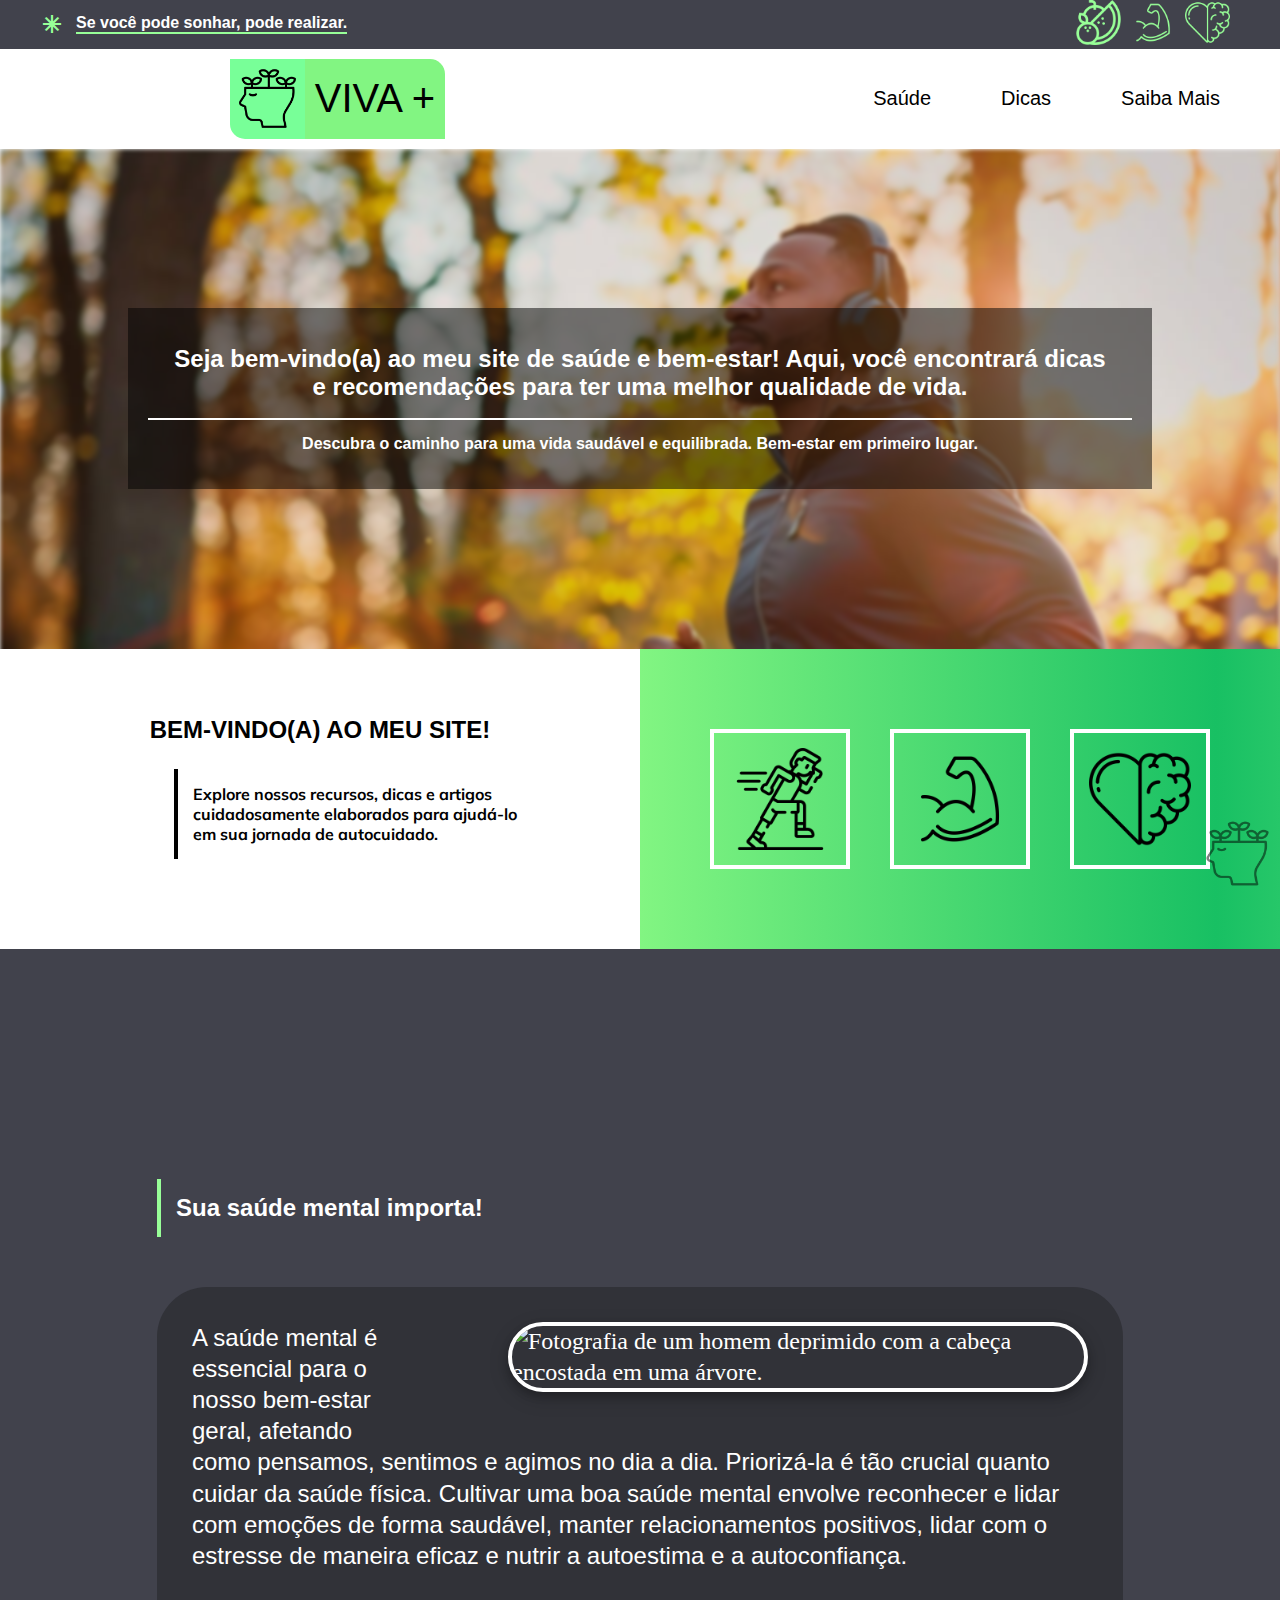
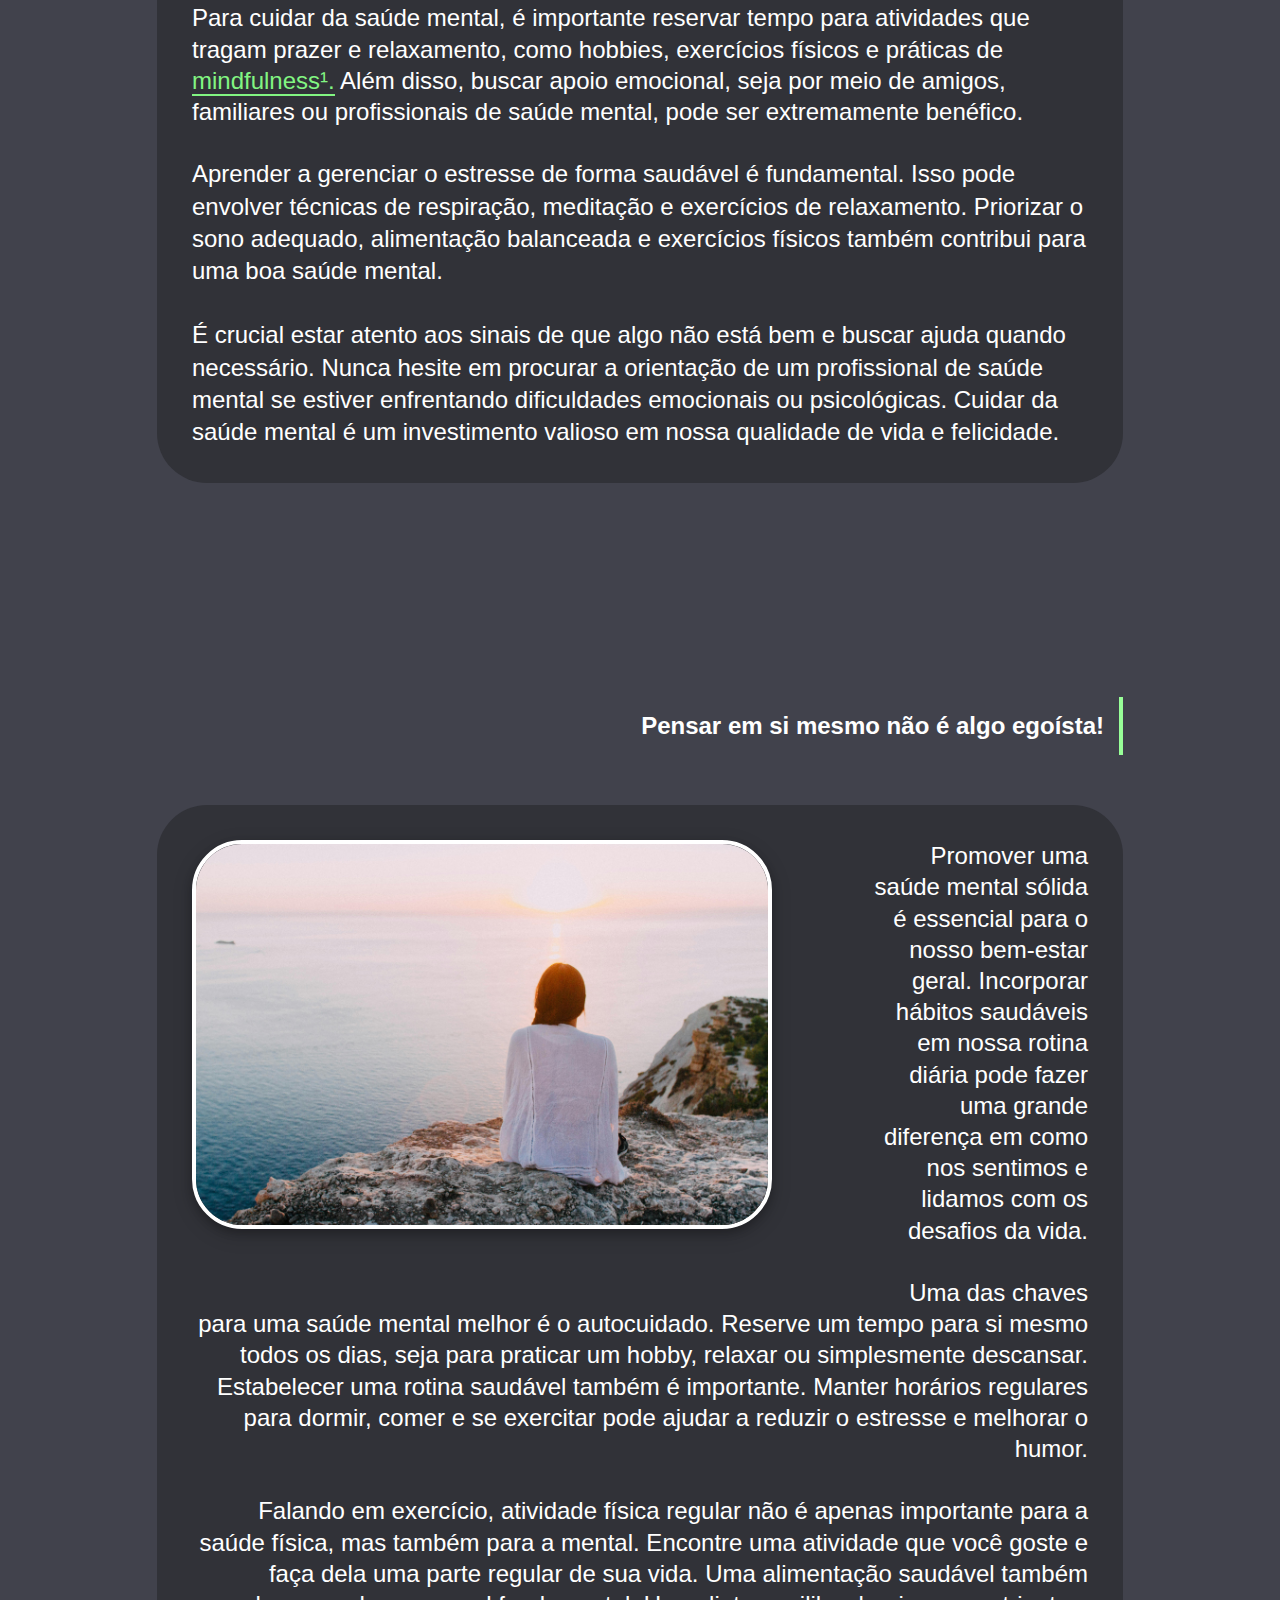
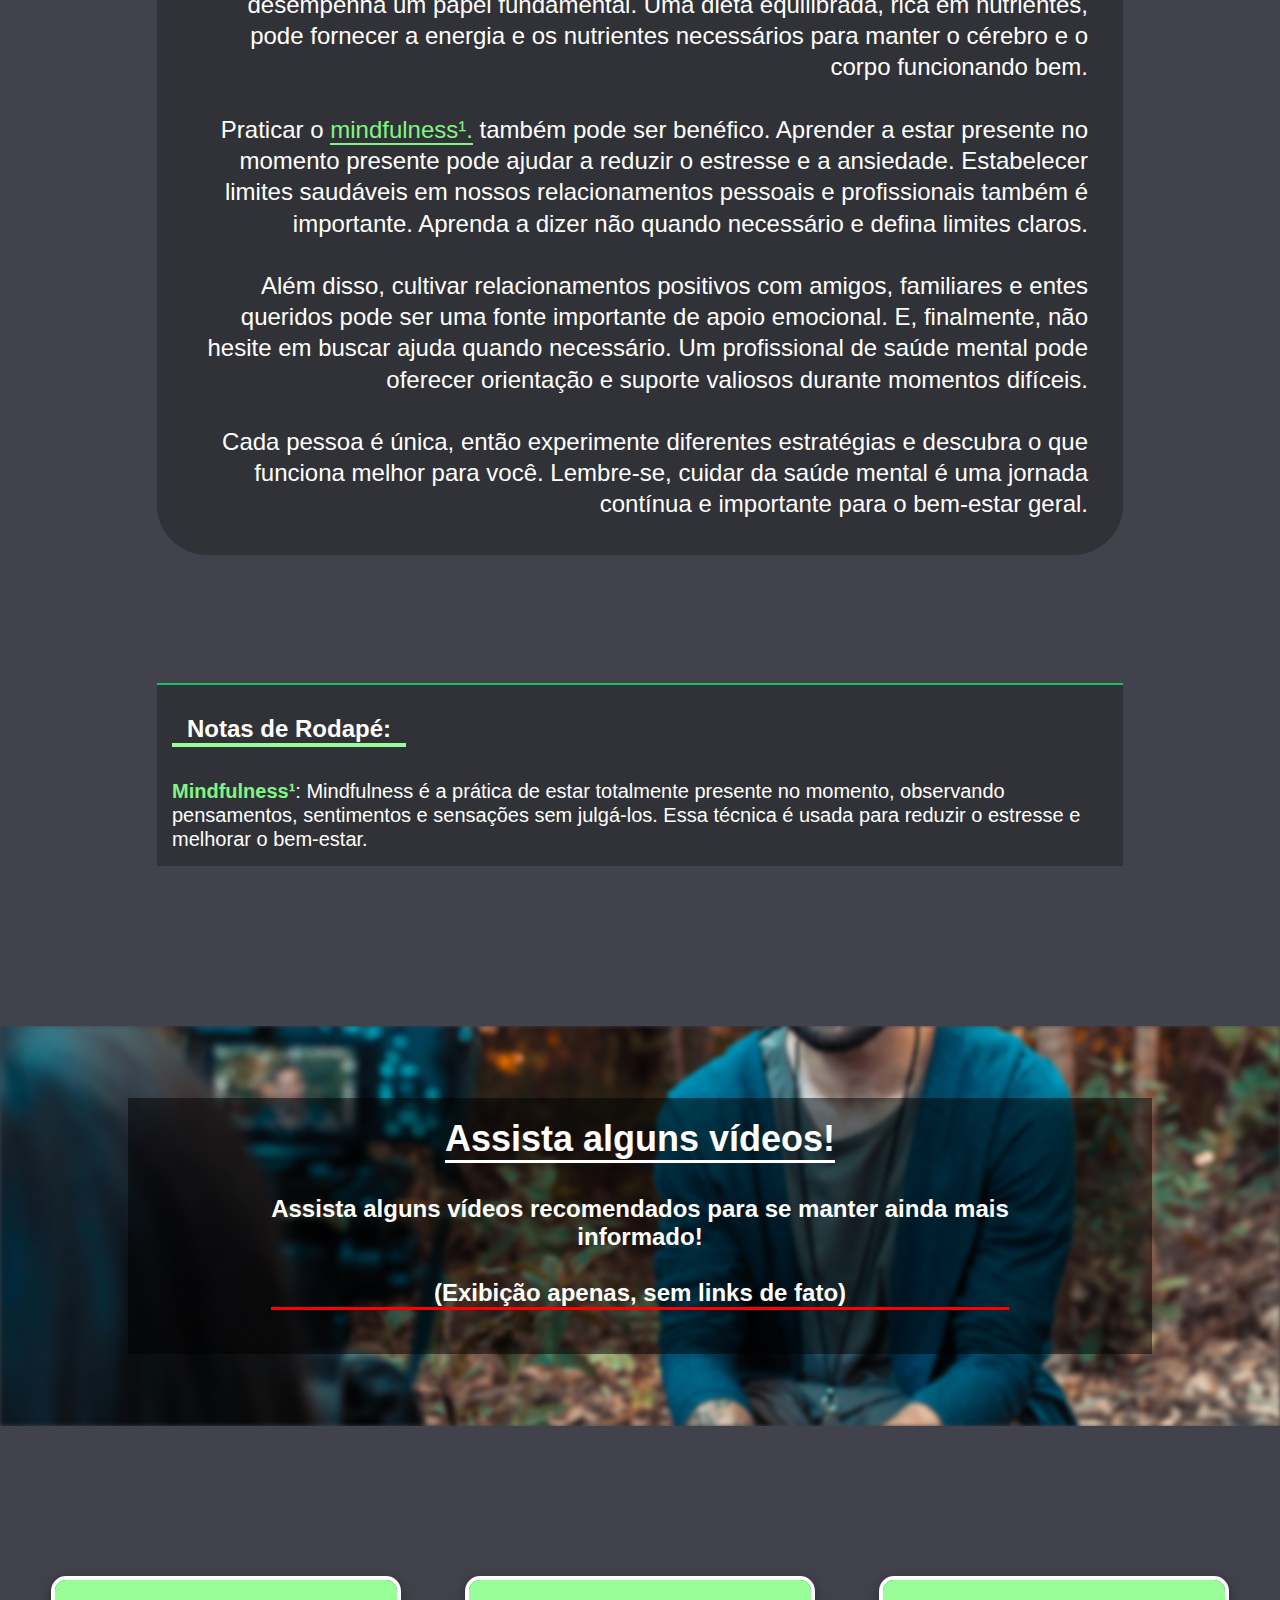
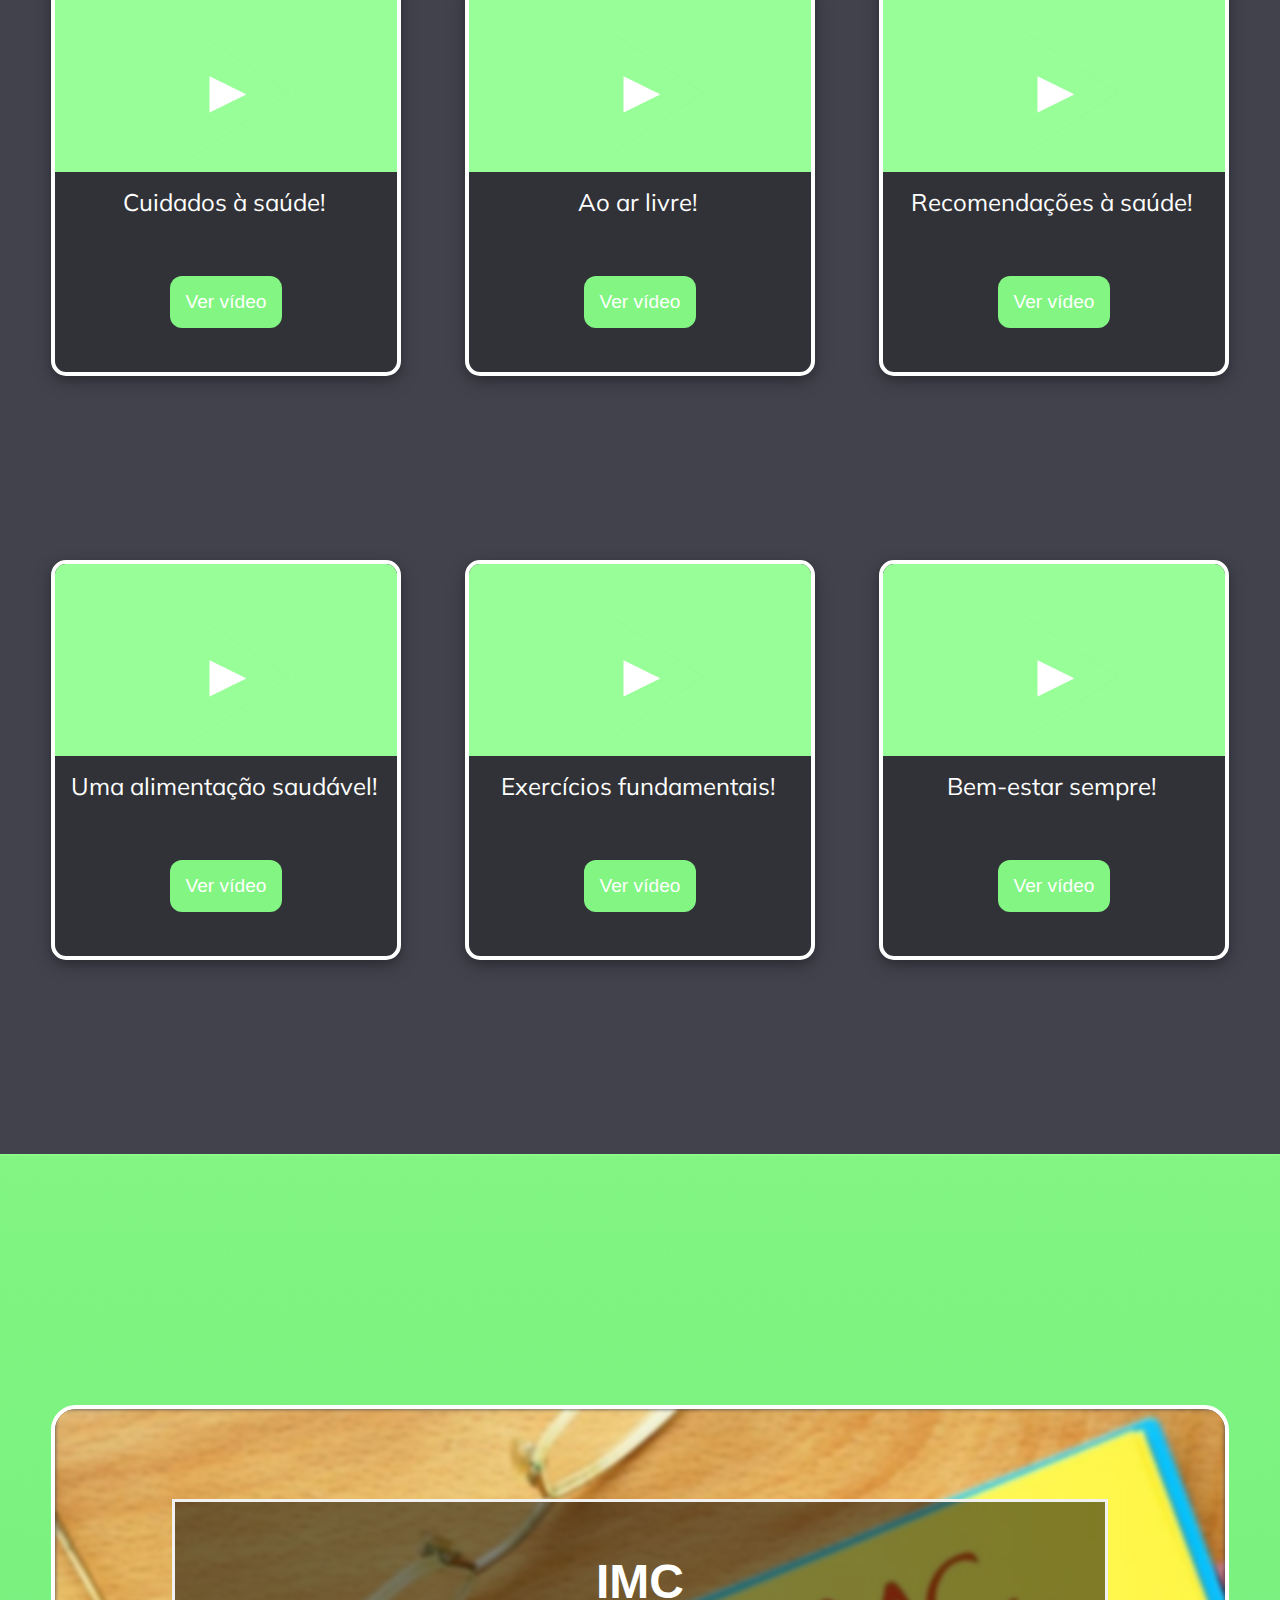
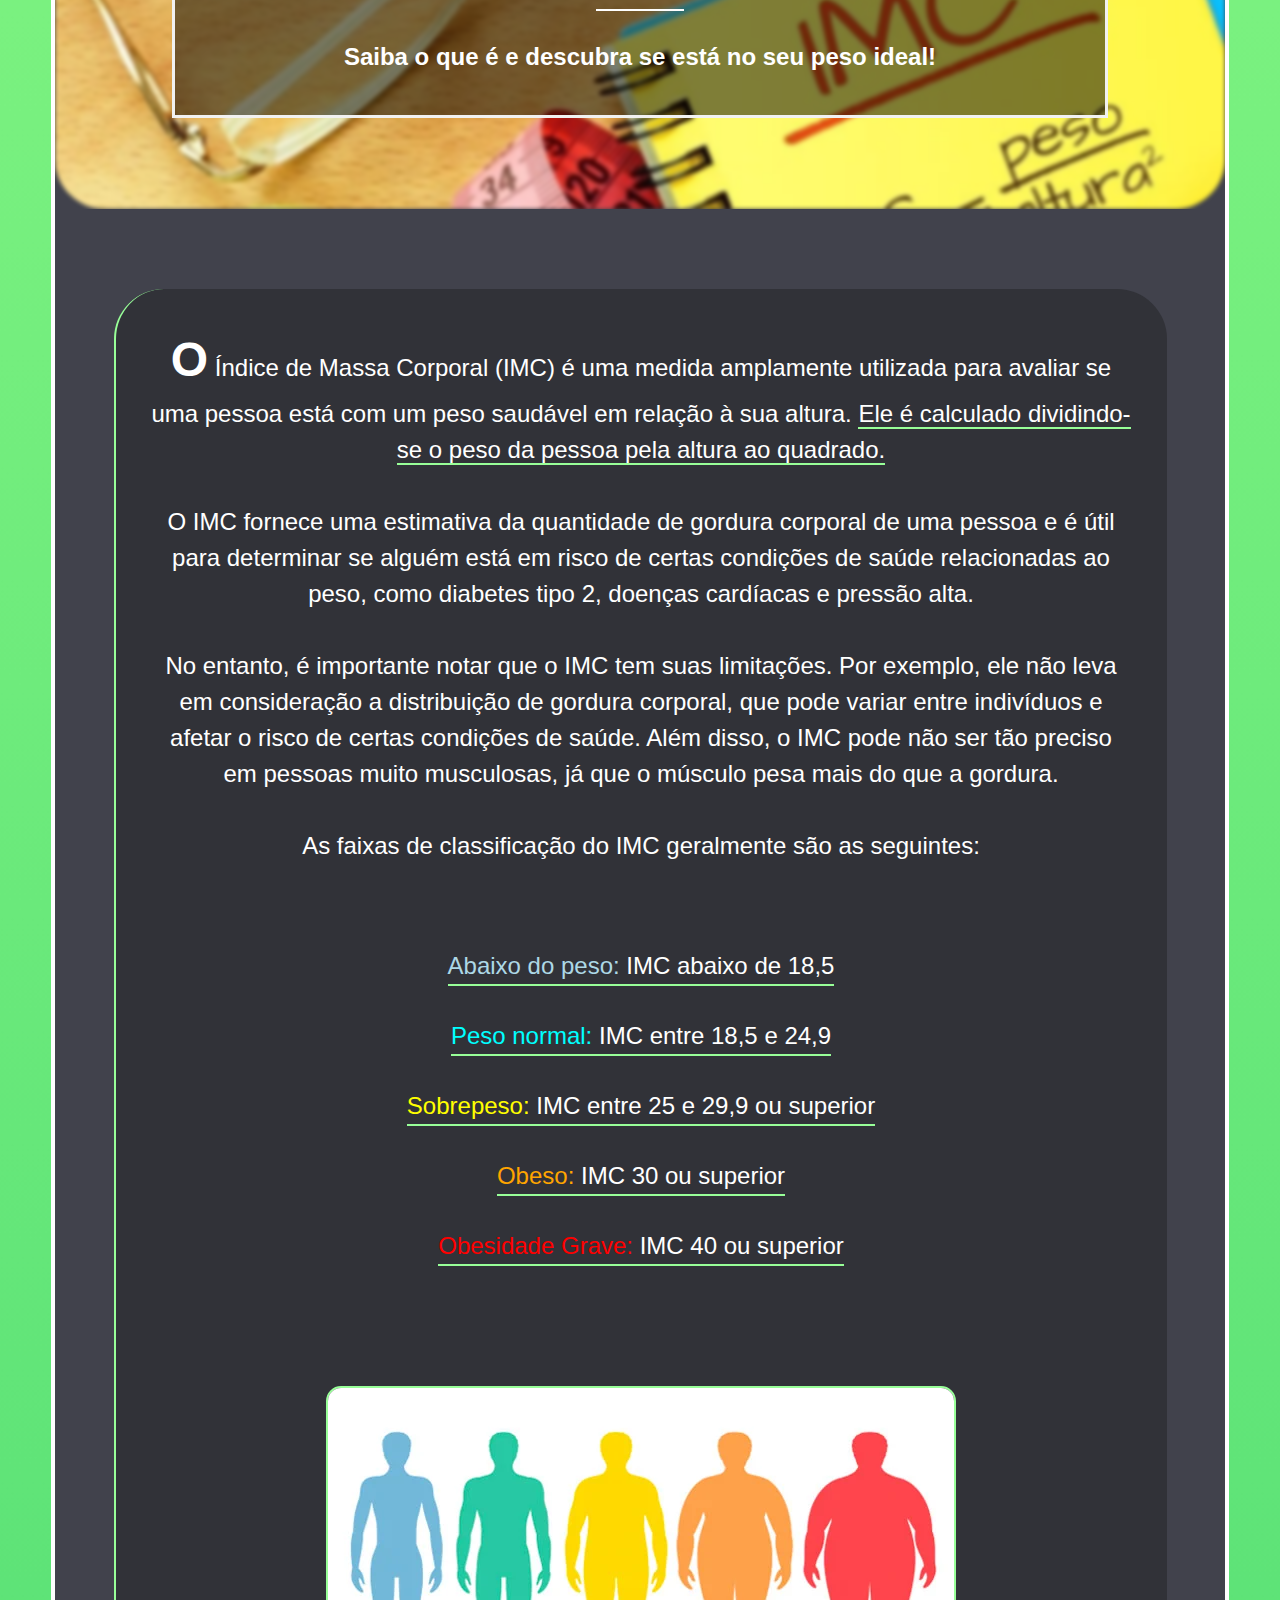
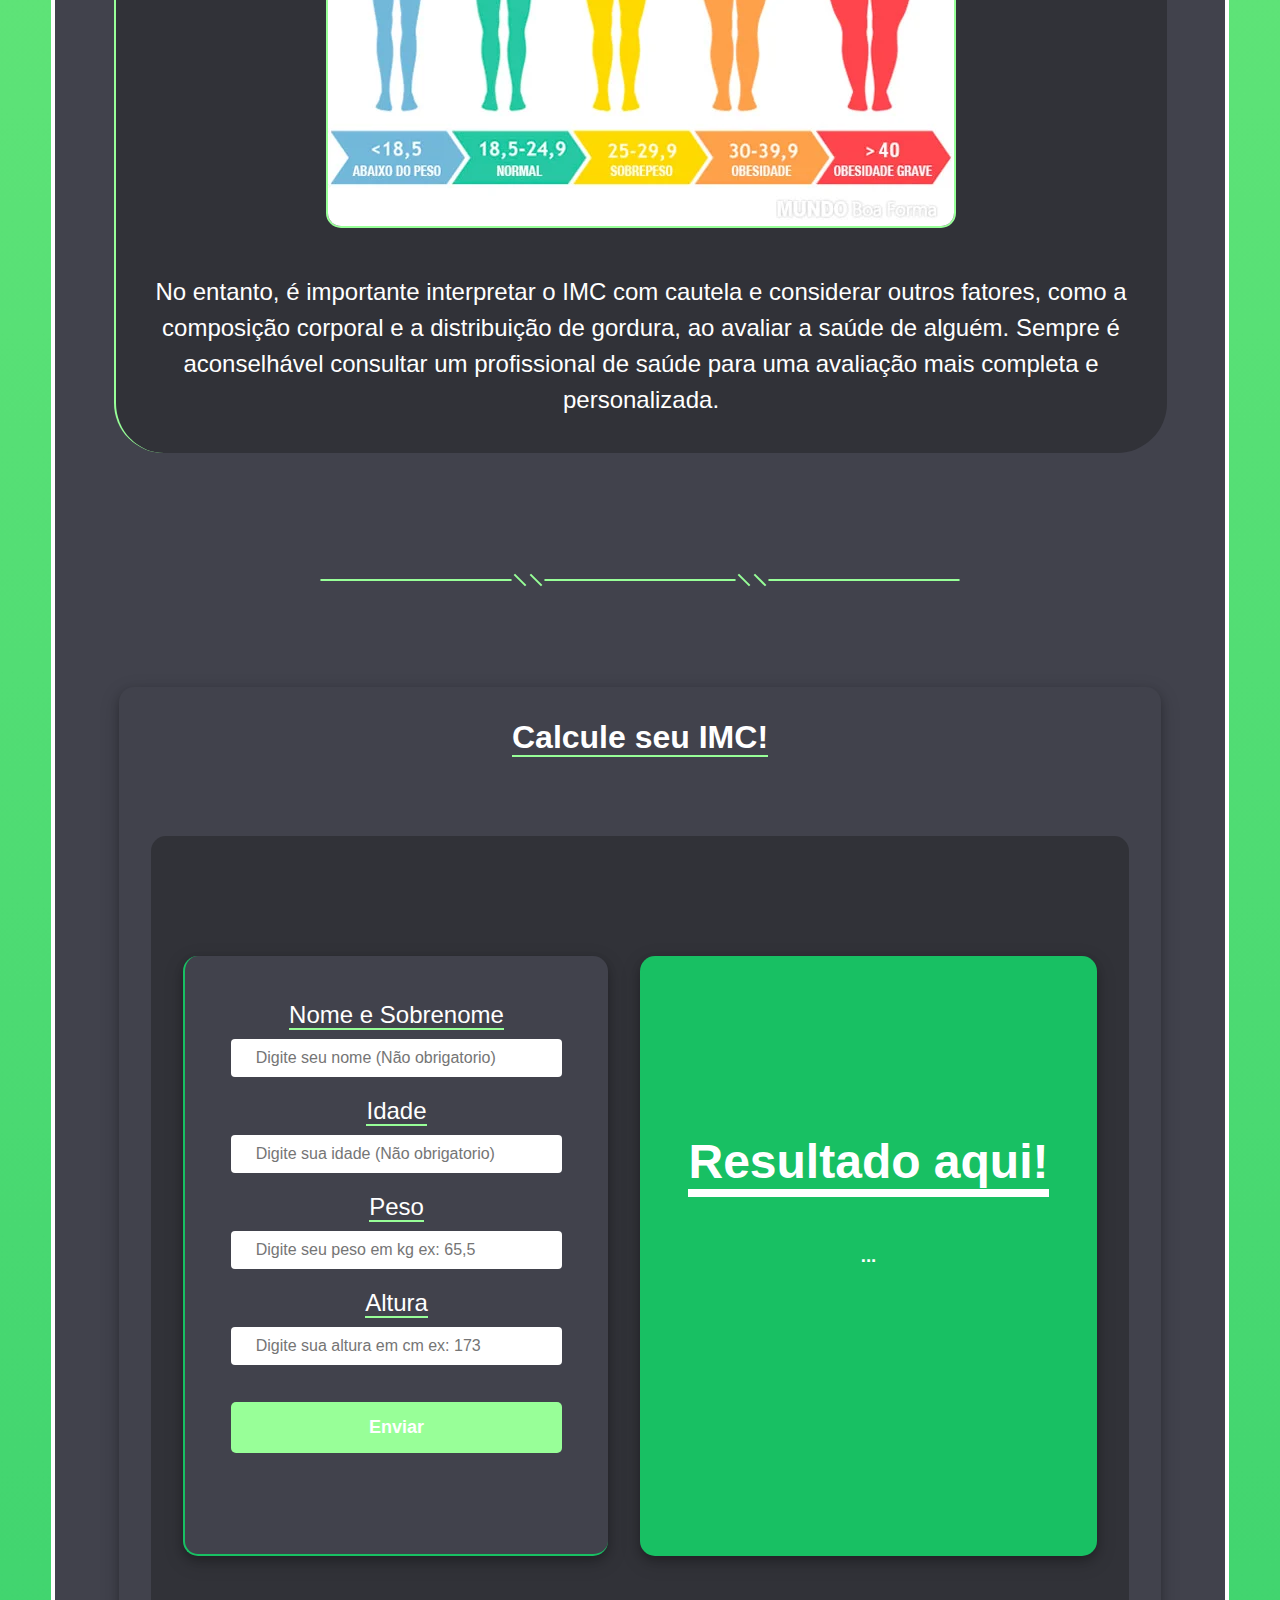
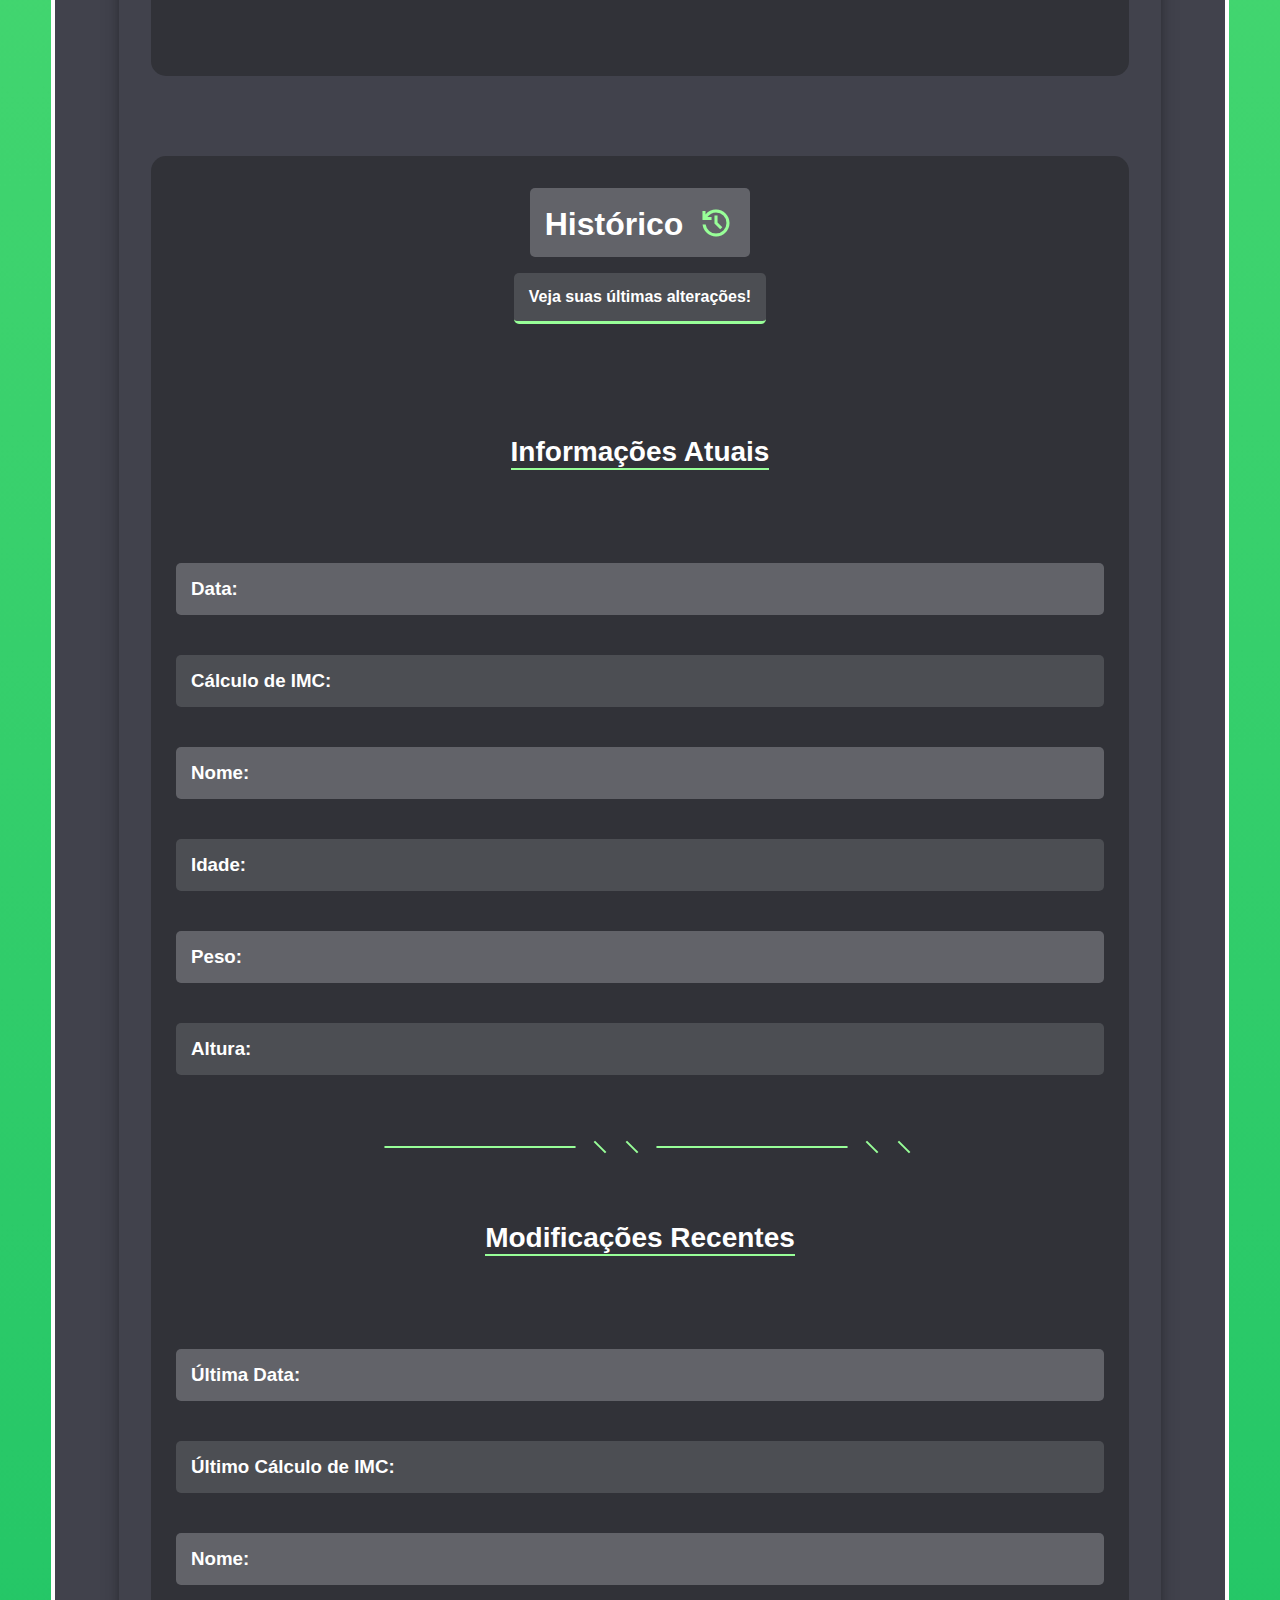
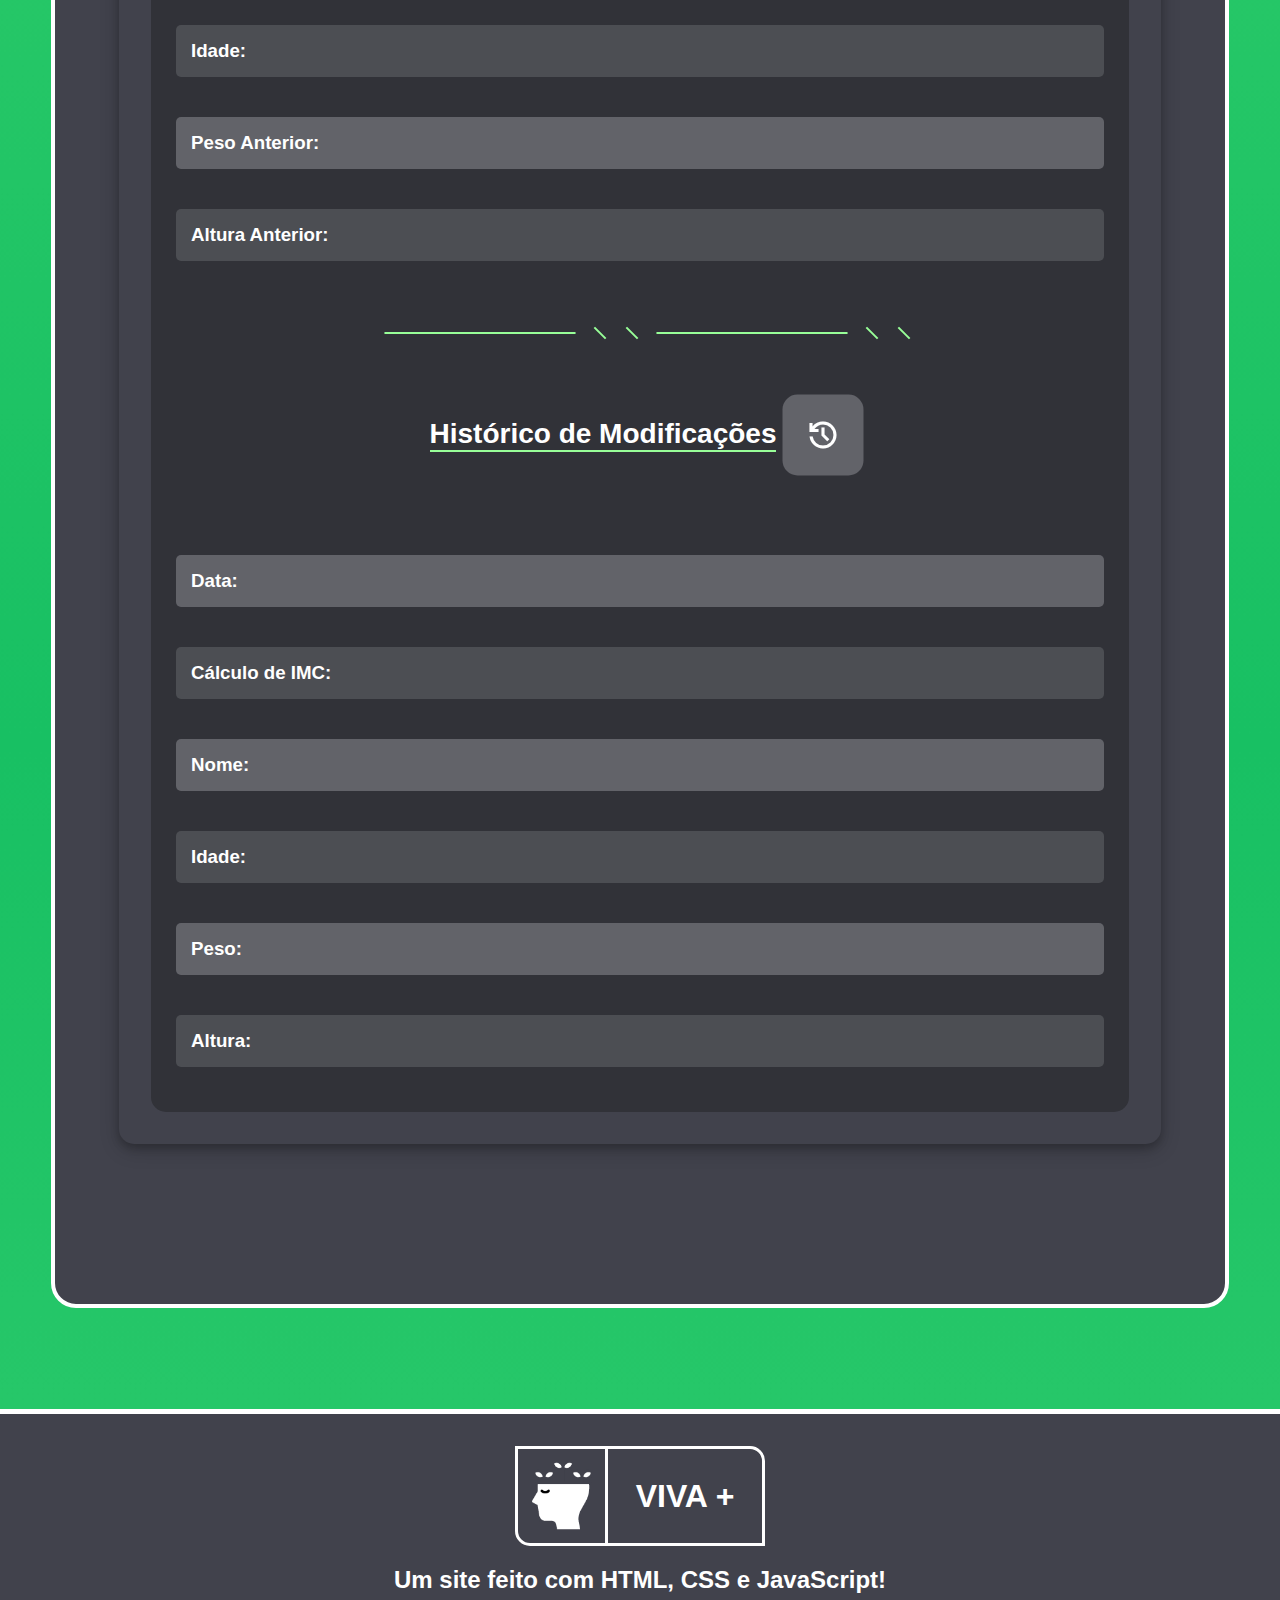
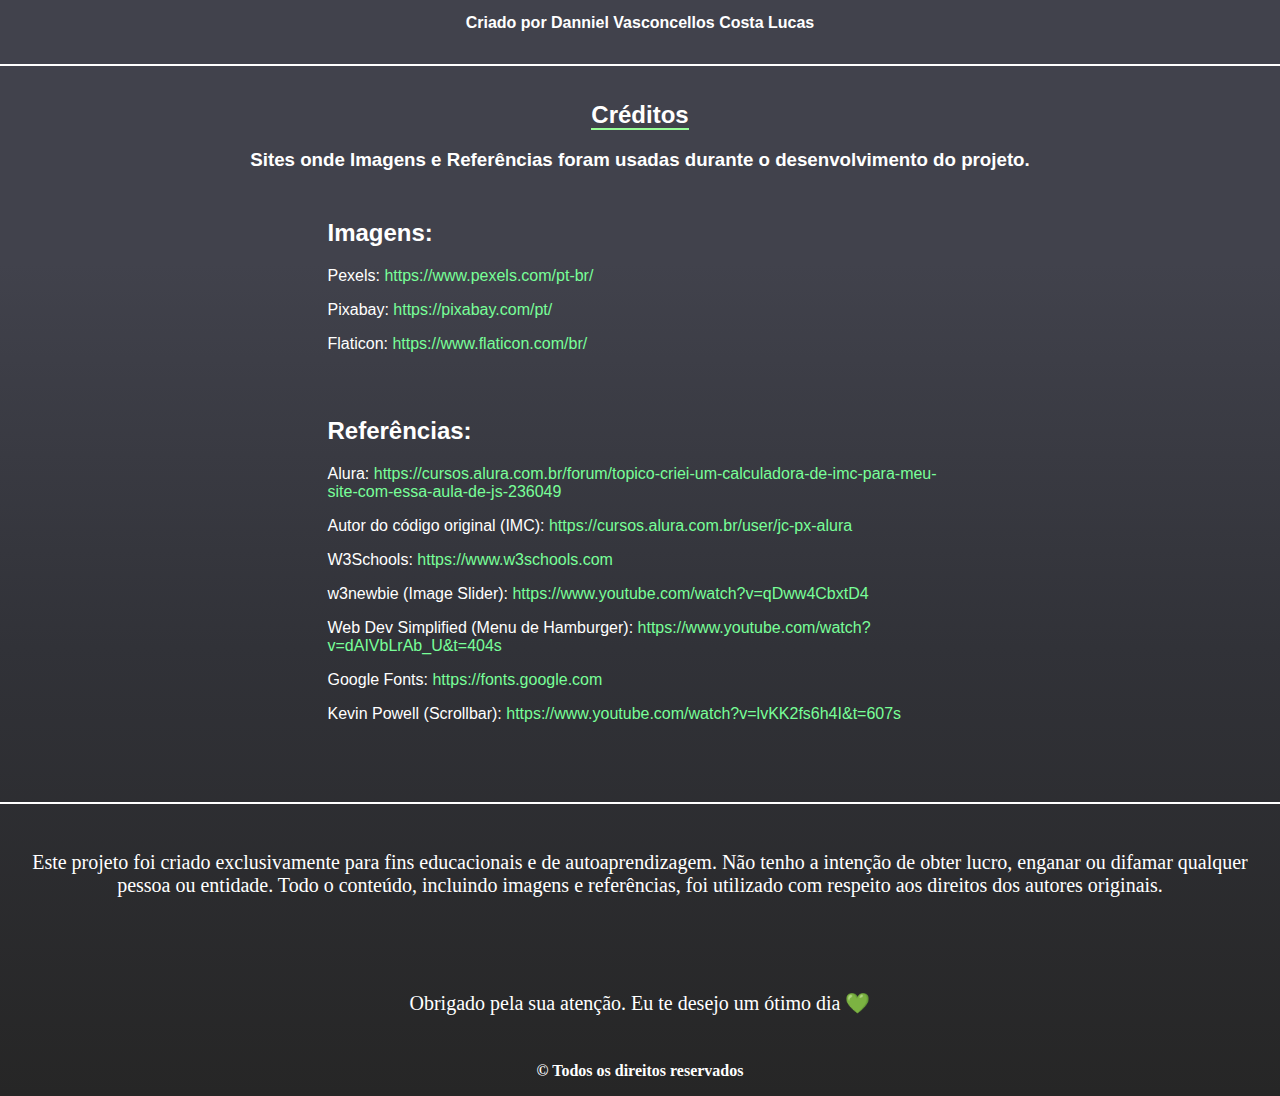
==== outro.html @ 8549954d "primeiro commit" ====
<!DOCTYPE html>
<html lang="pt-BR">

<head>
    <meta charset="UTF-8">
    <meta name="description" content="Saúde e bem-estar">
    <meta name="keywords" content="Saúde, bem-estar, IMC, alimentação, exercicios físicos, saúde mental">
    <meta name="author" content="Danneil Vasconcellos Costa Lucas">
    <meta name="viewport" content="width=device-width, initial-scale=1.0">
    <link rel="stylesheet" href="./src/css/reset.css">
    <link rel="stylesheet" href="./src/css/style.css">
    <link rel="stylesheet" href="./src/css/icons.css">
    <link rel="stylesheet" href="./src/css/menu.css">
    <link rel="stylesheet" href="./src/css/responsivo.css">
    <link rel="stylesheet" href="./src/css/division.css">
    <link rel="stylesheet" href="./src/css/outro-style.css">
    <link rel="preconnect" href="https://fonts.googleapis.com">
    <link rel="preconnect" href="https://fonts.gstatic.com" crossorigin>
    <link href="https://fonts.googleapis.com/css2?family=Merienda:wght@300..900&display=swap" rel="stylesheet">
    <link rel="preconnect" href="https://fonts.googleapis.com">
    <link rel="preconnect" href="https://fonts.gstatic.com" crossorigin>
    <link href="https://fonts.googleapis.com/css2?family=Mulish:ital,wght@0,200..1000;1,200..1000&display=swap"
        rel="stylesheet">
    <link rel="stylesheet"
        href="https://fonts.googleapis.com/css2?family=Material+Symbols+Outlined:opsz,wght,FILL,GRAD@20..48,100..700,0..1,-50..200" />
    <title>VIVA +</title>
    <link rel="icon" type="image/x-icon" href="./src/img/favicon.png">

    <style type="text/css">
        #slider {
            overflow: hidden;
            z-index: -1;
        }

        #slider figure {
            position: relative;
            width: 500%;
            margin: 0;
            left: 0;
            background-position: center;
            background-repeat: no-repeat;
            background-size: cover;
            height: 500%;
            animation: 20s slider infinite;
        }

        #slider figure img {
            float: left;
            width: 20%;
            filter: blur(2px);
            -webkit-filter: blur(2px);
        }

        @keyframes slider {
            0% {
                left: 0;
            }

            20% {
                left: 0;
            }

            25% {
                left: -100%;
            }

            45% {
                left: -100%;
            }

            50% {
                left: -200%;
            }

            70% {
                left: -200%;
            }

            75% {
                left: -300%;
            }

            95% {
                left: -300%;
            }

            100% {
                left: -400%;
            }
        }
    </style>
</head>

<body> <!--  onload="ditadosTransition()"> console salvou demais que isso -->
    <div class="container">
        <nav class="top-navbar">
            <a href="index.html" target="_self">
                <div class="top-logo-content">
                    <div class="top-img-logo">
                        <img src="./src/img/logo.png" alt="Um desenho de uma cabeça com folhas saindo para fora.">
                    </div>

                    <div class="top-logo">
                        <h1>
                            VIVA +
                        </h1>
                    </div>
                </div>
            </a>

            <div class="phone-navbar">
                <a href="#" target="_blank">
                    <img src="./src/img/telefone-colorido.png" alt="Desenho de um telefone.">
                    <img class="over-phone" src="./src/img/telefone-colorido-branco.png">
            </div>
            <div class="phone-txt">
                XX XX XXXXX-XXXX
            </div>
            </a>

            <div class="asterisk-back-space" id="asterisk-back-space">
                <span class="material-symbols-outlined asterisk">
                    asterisk
                </span>
            </div>
            <div onclick="ditadosChange()" class="ditados">
                <u id="ditados"></u>
                <button>
                    <!-- <span onclick="ditadosChange()" class="material-symbols-outlined arrow">
                    chevron_right
                    </span>
                </button> -->
            </div>

            <div class="ícones-navbar">
                <div class="fruta-navbar">
                    <img src="./src/img/fruta-colorido.png" alt="Desenho de um trio de frutas.">
                    <!-- <img class="over-fruta" src="./src/img/fruta-colorido-branco.png"> -->
                </div>

                <div class="body-building-navbar">
                    <img src="./src/img/body-building-colorido.png" alt="Desenho de um braço musculoso.">
                    <!-- <img class="over-body-building" src="./src/img/body-building-colorido-branco.png"> -->
                </div>

                <div class="coração-navbar">
                    <img src="./src/img/coração-colorido.png" alt="Desenho de um coração e cérebro unidos.">
                    <!-- <img class="over-coração" src="./src/img/coração-colorido-branco.png"> -->
                </div>
            </div>

            <label class="hamburger-menu">
                <input id="input" type="checkbox">
            </label>

            <aside class="sidebar">
                <div class="sidebar-logo">
                    <img src="./src/img/logo-branco.png" alt="íUm desenho de uma cabeça com folhas saindo para fora.">
                    <h3>VIVA +</h3>
                </div>

                <nav class="sidebar-nav">
                    <div class="sidebar-mental">
                        <button class="sidebar-btn"> <span class="material-symbols-outlined btn-icon psychology">
                                psychology
                            </span>
                            <div class="btn-title">Outro</div>
                        </button>

                        <ul id="saude-li" class="btn-li">
                            <li><a href="./outro.html#mental">Saúde Mental</a></li>
                            <li><a href="./outro.html#video">Video</a></li>
                            <li><a href="./outro.html#imc">IMC</a></li>
                        </ul>
                    </div>



                    <div class="sidebar-home">
                        <button class="sidebar-btn"> <span class="material-symbols-outlined btn-icon home">
                                home
                            </span>
                            <a target="_self" href="./index.html" class="btn-title">Voltar</a>
                        </button>

                    </div>


                </nav>
            </aside>
        </nav>
        <nav class="navbar">
            <a href="index.html" target="_self">
                <div class="logo-content">
                    <div class="img-logo">
                        <img src="./src/img/logo.png" alt="íUm desenho de uma cabeça com folhas saindo para fora.">
                    </div>

                    <div class="logo">
                        <h1>
                            VIVA +
                        </h1>
                    </div>
                </div>
            </a>



            <div class="menu">
                <div class="dropdown">
                    <a target="_self" href="./index.html#cuide-se" class="dropbtn"> <img class="outside-page"
                            src="./src/img/outside-page.svg"
                            alt="Um desenho que indica que você irá sair do site ao clicar."> Saúde</a>
                    <div class="dropdown-content">
                        <a href="./index.html#cuide-se" target="_self">Introdução</a>
                        <a href="./index.html#ar-livre" target="_self">Ar Livre</a>
                        <a href="./index.html#recomendacoes" target="_self">Recomendações</a>
                    </div>
                </div>

                <div class="dropdown-dicas">
                    <a target="_self" href="./index.html#dicas" class="dropbtn-dicas"> <img class="outside-page"
                            src="./src/img/outside-page.svg"
                            alt="Um desenho que indica que você irá sair do site ao clicar."> Dicas</a>
                    <div class="dropdown-dicas-content">
                        <a href="./index.html#alimentacao">Alimentação</a>
                        <a href="./index.html#exercicios">Exercícios</a>
                        <a href="./index.html#bem-estar">Bem Estar</a>
                    </div>
                </div>

                <div class="dropdown-saiba-mais">
                    <a href="outro.html" target="_self" class="dropbtn-saiba-mais"> <img class="outside-page"
                            src="./src/img/outside-page.svg"
                            alt="Um desenho que indica que você irá sair do site ao clicar."> Saiba
                        Mais</a>
                    <div class="dropdown-saiba-mais-content">
                        <a href="outro.html#mental">Saúde Mental</a>
                        <a href="outro.html#video">Vídeos</a>
                        <a href="outro.html#imc">IMC</a>
                    </div>
                </div>
            </div>
        </nav>
        <header class="header">
            <div class="headline">
                <h2>
                    Seja bem-vindo(a) ao meu site de saúde e bem-estar! Aqui, você encontrará dicas e recomendações para
                    ter uma melhor qualidade de vida.
                </h2>

                <h4>
                    Descubra o caminho para uma vida saudável e equilibrada. Bem-estar em primeiro lugar.
                </h4>
            </div>

            <div id="slider">
                <figure>
                    <img class="img-h-0" src="./src/img/img-headline.jpg">
                    <img class="img-h-1" src="./src/img/img-headline-1.jpg">
                    <img class="img-h-2" src="./src/img/img-headline-2.jpg">
                    <img class="img-h-3" src="./src/img/img-headline-3.jpg">
                    <img class="img-h-4" src="./src/img/img-headline.jpg">
                </figure>
            </div>
        </header>


        <section class="column">

            <div class="left-column">
                <div class="left-content">
                    <h2>
                        BEM-VINDO(A) AO MEU SITE!
                    </h2>
                    <p> Explore nossos recursos, dicas e artigos cuidadosamente elaborados para ajudá-lo em sua jornada
                        de autocuidado. </p>
                </div>
            </div>

            <div class="right-column">
                <div class="right-content">
                    <img class="corredor" src="./src/img/corrida.png" alt="Desenho de um homem correndo.">
                    <img class="body-building-content" src="./src/img/body-building.png"
                        alt="Desenho de um braço musculoso.">
                    <img class="fruta-content" src="./src/img/coração.png"
                        alt="Desenho de um coração e cérebro unidos.">
                </div>
            </div>
        </section>

        <section class="intro" id="saude-mental">



            <div id="mental" class="mental">
                <div class="mental-content">

                    <h2>
                        Sua saúde mental importa!
                    </h2>

                    <div id="mental-inside" class="mental-inside">
                        <img class="img-top" src="./src/img/img-mental.jpg"
                            alt="Fotografia de um homem deprimido com a cabeça encostada em uma árvore.">
                        <p>
                            A saúde mental é essencial para o nosso bem-estar geral, afetando como pensamos, sentimos e
                            agimos
                            no dia a dia. Priorizá-la é tão crucial quanto cuidar da saúde física.
                            <span class="p-excess">
                                Cultivar uma boa
                                saúde mental
                                envolve reconhecer e lidar com emoções de forma saudável, manter relacionamentos
                                positivos,
                                lidar
                                com o estresse de maneira eficaz e nutrir a autoestima e a autoconfiança.
                            </span>
                            <br><br>
                            Para cuidar da saúde mental, é importante reservar tempo para atividades que tragam prazer e
                            relaxamento, como hobbies, exercícios físicos e práticas de <a
                                style="color: #82f582; border-bottom: 2px solid #82f582;"
                                href="#rodape"> mindfulness¹.</a>
                            <span class="p-excess">
                                Além disso, buscar
                                apoio
                                emocional, seja por meio de amigos, familiares ou profissionais de saúde mental, pode
                                ser
                                extremamente benéfico.
                            </span>
                            <br><br>
                        </p>
                        <div class="img-container">
                            <img id="img-middle" class="img-middle" src="./src/img/img-mental.jpg"
                                alt="Fotografia de um homem deprimido com a cabeça encostada em uma árvore.">
                        </div>
                            <span style="font-family: 'Trebuchet MS', 'Lucida Sans Unicode', 'Lucida Grande', 'Lucida Sans', Arial, sans-serif;" class="p-extra-excess">
                                Aprender a gerenciar o estresse de forma saudável é fundamental. Isso pode envolver
                                técnicas
                                de
                                respiração, meditação e exercícios de relaxamento. Priorizar o sono adequado,
                                alimentação
                                balanceada
                                e exercícios físicos também contribui para uma boa saúde mental.
                                <br><br>
                                É crucial estar atento aos sinais de que algo não está bem e buscar ajuda quando
                                necessário.
                                Nunca
                                hesite em procurar a orientação de um profissional de saúde mental se estiver
                                enfrentando
                                dificuldades emocionais ou psicológicas. Cuidar da saúde mental é um investimento
                                valioso em
                                nossa
                                qualidade de vida e felicidade.
                            </span>
                    </div>
                </div>
            </div>
    </div>

    <section class="mental-container">
        <div class="mental-pos" id="mental-pos">
            <h2>
                Pensar em si mesmo não é algo egoísta!
            </h2>

            <div id="inside" class="mental-pos-inside">
                <p> <img class="img-top" src="./src/img/img-mental-1.jpg"
                        alt="Uma fotografia de uma mulher sentada em uma rocha cinza perto de um corpo d'água.">
                    <span class="p-excess">
                        Promover uma saúde mental sólida é essencial para o nosso bem-estar geral. Incorporar
                        hábitos
                        saudáveis em nossa rotina diária pode fazer uma grande diferença em como nos sentimos e
                        lidamos
                        com os desafios da vida.

                        <br><br>
                    </span>
                    Uma das chaves para uma saúde mental melhor é o autocuidado. Reserve um tempo para si mesmo
                    todos os dias, seja para praticar um hobby, relaxar ou simplesmente descansar. Estabelecer
                    uma
                    rotina saudável também é importante. Manter horários regulares para dormir, comer e se
                    exercitar
                    pode ajudar a reduzir o estresse e melhorar o humor.

                    <br><br>
                    <span class="p-extra-excess">
                        Falando em exercício, atividade física regular não é apenas importante para a saúde física,
                        mas
                        também para a mental. Encontre uma atividade que você goste e faça dela uma parte regular de
                        sua
                        vida. Uma alimentação saudável também desempenha um papel fundamental. Uma dieta
                        equilibrada,
                        rica em nutrientes, pode fornecer a energia e os nutrientes necessários para manter o
                        cérebro e
                        o corpo funcionando bem.
                    </span>
                    <br><br>
                    </p>
                    <img id="img-middle" class="img-middle" src="./src/img/img-mental-1.jpg"
                    alt="Uma fotografia de uma mulher sentada em uma rocha cinza perto de um corpo d'água.">
                    <p>
                    Praticar o <a style="color: #82f582; border-bottom: 2px solid #82f582;"
                        href="#rodape"> mindfulness¹.</a> também pode ser benéfico.
                    <span id="p-ex" class="p-extra-excess">
                        Aprender a estar
                        presente no momento
                        presente
                        pode ajudar a reduzir o estresse e a ansiedade. Estabelecer limites saudáveis em nossos
                        relacionamentos pessoais e profissionais também é importante. Aprenda a dizer não quando
                        necessário e defina limites claros.
                        <br><br>

                        Além disso, cultivar relacionamentos positivos com amigos, familiares e entes queridos pode
                        ser
                        uma fonte importante de apoio emocional. E, finalmente, não hesite em buscar ajuda quando
                        necessário. Um profissional de saúde mental pode oferecer orientação e suporte valiosos
                        durante
                        momentos difíceis.
                        <br><br>
                        Cada pessoa é única, então experimente diferentes estratégias e descubra o que funciona
                        melhor
                        para você.
                    </span>
                    Lembre-se, cuidar da saúde mental é uma jornada contínua e importante para o
                    bem-estar geral.
                </p>


            </div>
            <div id="rodape" class="rodape">
                <h2 class="rodape-h2">Notas de Rodapé:</h2>
                <ul class="ul-rodape">
                    <li id="mindfulness" class="li-rodape"><b>Mindfulness¹</b>:
                        Mindfulness é a prática de estar totalmente presente no momento, observando pensamentos,
                        sentimentos e sensações sem julgá-los. Essa técnica é usada para reduzir o estresse e
                        melhorar o bem-estar.
                    </li>
                </ul>
            </div>
        </div>
    </section>

    <section class="video" id="video">
        <div class="rec-img-txt">
            <div class="top-img" style="filter: blur(2px);"></div>
            <div class="top-text">
                <h2>
                    Assista alguns vídeos!
                </h2>
                <h4 style="color: white;">
                    Assista alguns vídeos recomendados para se manter ainda mais informado!
                    <br><br>
                    (Exibição apenas, sem links de fato)
                </h4>
            </div>
        </div>
        <div class="card">
            <div class="card-header card-img"> <img src="./src/img/video-placeholder.png"
                    alt="Imagem de um botão de play"></div>
            <div class="card-body">
                Cuidados à saúde!
            </div>
            <div class="card-footer">
                <button class="btn">
                    <!-- <a href="#"> -->

                    Ver vídeo
                    <!-- </a> -->
                </button>
            </div>
        </div>
        <div class="card">
            <div class="card-header card-img"> <img src="./src/img/video-placeholder.png"
                    alt="Imagem de um botão de play"></div>
            <div class="card-body">
                Ao ar livre!
            </div>
            <div class="card-footer">
                <button class="btn">
                    <!-- <a href="#"> -->
                    Ver vídeo
                    <!-- </a> -->
                </button>

            </div>
        </div>
        <div class="card">
            <div class="card-header card-img"> <img src="./src/img/video-placeholder.png"
                    alt="Imagem de um botão de play"></div>
            <div class="card-body">
                Recomendações à saúde!
            </div>
            <div class="card-footer">
                <button class="btn">
                    <!-- <a
                                href="#"> -->
                    Ver vídeo
                    <!-- </a> -->
                </button>

            </div>
        </div>
        <div class="card">
            <div class="card-header card-img"> <img src="./src/img/video-placeholder.png"
                    alt="Imagem de um botão de play"></div>
            <div class="card-body">
                Uma alimentação saudável!
            </div>
            <div class="card-footer">

                <button class="btn">
                    <!-- <a href="#"> -->
                    Ver vídeo
                    <!-- </a> -->
                </button>

            </div>
        </div>
        <div class="card">
            <div class="card-header card-img"> <img src="./src/img/video-placeholder.png"
                    alt="Imagem de um botão de play"></div>
            <div class="card-body">
                Exercícios fundamentais!
            </div>
            <div class="card-footer">

                <button class="btn">
                    <!-- <a
                                href="#"> -->
                    Ver vídeo
                    <!-- </a> -->
                </button>

            </div>
        </div>
        <div class="card">
            <div class="card-header card-img"> <img src="./src/img/video-placeholder.png"
                    alt="Imagem de um botão de play"></div>
            <div class="card-body">
                Bem-estar sempre!
            </div>
            <div class="card-footer">

                <button class="btn">
                    <!-- <a href="#" target="_blank"> -->
                    Ver vídeo
                    <!-- </a> -->
                </button>

            </div>
        </div>
        </div>
        </div>
        </div>
    </section>

    <section class="finale" id="finale">
        <section class="imc" id="imc">
            <div class="rec-img-txt">
                <div class="top-img"></div>
                <div class="top-text">
                    <h1>IMC</h1>
                    <h4>Saiba o que é e descubra se está no seu peso ideal!</h4>
                </div>
            </div>
            <div class="imc-text">

                <p><strong>O</strong> Índice de Massa Corporal (IMC) é uma medida amplamente utilizada para avaliar se
                    uma pessoa está com um peso saudável em relação à sua altura. <u>Ele é calculado dividindo-se o peso
                        da
                        pessoa pela altura ao quadrado.</u>
                    <br><br>
                    O IMC fornece uma estimativa da quantidade de gordura corporal de uma pessoa e é útil para
                    determinar se alguém está em risco de certas condições de saúde relacionadas ao peso, como diabetes
                    tipo 2, doenças cardíacas e pressão alta.
                    <br><br>
                    No entanto, é importante notar que o IMC tem suas limitações. Por exemplo, ele não leva em
                    consideração a distribuição de gordura corporal, que pode variar entre indivíduos e afetar o risco
                    de certas condições de saúde. Além disso, o IMC pode não ser tão preciso em pessoas muito
                    musculosas, já que o músculo pesa mais do que a gordura.
                    <br><br>
                    As faixas de classificação do IMC geralmente são as seguintes:
                    <br><br>
                    <span class="classificacoes">
                        <span class="ol-classificacoes"> <u> <span class="abaixo"> Abaixo do peso: </span> IMC abaixo de
                                18,5</u></span>
                        <span class="ol-classificacoes"> <u> <span class="normal">Peso normal: </span> IMC entre 18,5 e
                                24,9</u></span>
                        <span class="ol-classificacoes"> <u> <span class="sobre">Sobrepeso: </span> IMC entre 25 e 29,9
                                ou superior</u></span>
                        <span class="ol-classificacoes"> <u> <span class="obeso">Obeso: </span> IMC 30 ou
                                superior</u></span>
                        <span class="ol-classificacoes"> <u> <span class="grave">Obesidade Grave: </span> IMC 40 ou
                                superior</u></span>
                    </span>
                    <br><br>
                    <img id="img-imc" class="bottom" src="./src/img/img-imc.png"
                        alt="Imagem com desenhos indicando as faixas de classificação do IMC.">
                    <br><br>
                    No entanto, é importante interpretar o IMC com cautela e considerar outros fatores, como a
                    composição corporal e a distribuição de gordura, ao avaliar a saúde de alguém. Sempre é aconselhável
                    consultar um profissional de saúde para uma avaliação mais completa e personalizada.
                </p>
                <div class="division-full">
                    <div class="span-line">
                        <span></span>
                    </div>
                    <div class="span-sec">
                        <div id="span-sec">
                            <span></span> <span></span>
                        </div>

                    </div>
                    <div class="span-line">
                        <span></span>
                    </div>

                    <div class="span-sec">
                        <div id="span-sec">
                            <span></span> <span></span>
                        </div>
                    </div>
                    <br><br><br>
                    <div class="span-line">
                        <span></span>
                    </div>

                </div>

                <section id="main-section" class="main-section">
                    <h2><u>Calcule seu IMC!</u></h2>
                    <section id="forms" class="forms">
                        <form action="" id="calcular-imc" onsubmit="return salvarInfo(event);">
                            <label for="nomesobrenome"><u>Nome e Sobrenome</u></label>
                            <input name="nome" type="text" id="nome" class="input-padrao"
                                placeholder="Digite seu nome (Não obrigatorio)">

                            <label for="idade"><u>Idade</u></label>
                            <input maxlength="3" name="idade" type="text" id="idade" class="input-padrao"
                                placeholder="Digite sua idade (Não obrigatorio)">

                            <label for="peso"><u>Peso</u></label>
                            <input name="peso" type="text" id="peso" class="input-padrao" required
                                placeholder="Digite seu peso em kg ex: 65,5">

                            <label for="altura"><u>Altura</u></label>
                            <input maxlength="3" name="altura" type="text" id="altura" required class="input-padrao"
                                placeholder="Digite sua altura em cm ex: 173">

                            <input type="submit" value="Enviar" class="enviar">
                        </form>

                        <div class="resultado">
                            <h2 class="resultado-do-imc"> Resultado aqui!
                            </h2>
                            <h3 class="resultado-denovo">...</h4>
                                <h3 class="classificacao-do-imc"></h3>
                                <h2 class="mensagemErro"></h2>

                        </div>


                    </section>
                    <div class="historico">
                        <h2>Histórico <a target="_self" href="#toggleButton"
                                class="material-symbols-outlined history title">
                                history</a>
                        </h2>
                        <h4>Veja suas últimas alterações!</h4>
                        <h1 class="historico-novo"> Informações Atuais</h1>
                        <div class="historico-content-novo">
                            <h3 id="imc-data-novo">Data:</h3>
                            <h3 id="imc-calc-novo">Cálculo de IMC: </h3>
                            <h3 id="imc-nome-novo">Nome:</h3>
                            <h3 id="imc-idade-novo">Idade:</h3>
                            <h3 id="imc-peso-novo">Peso:</h3>
                            <h3 id="imc-altura-novo">Altura:</h3>
                        </div>
                        <div class="division-full">
                            <div class="span-line">
                                <span></span>
                            </div>
                            <div class="span-sec">
                                <div id="span-sec">
                                    <span></span> <span></span>
                                </div>

                            </div>
                            <div class="span-line">
                                <span></span>
                            </div>

                            <div class="span-sec">
                                <div id="span-sec">
                                    <span></span> <span></span>
                                </div>
                            </div>
                            <br><br><br>


                        </div>
                        <div class="historico-ultimo-title">
                            <!-- <span class="material-symbols-outlined asterisk">
                                asterisk
                            </span> -->
                            <h1 class="historico-ultimo"> Modificações Recentes</h1>
                        </div>
                        <div class="historico-content">
                            <h3 id="imc-data">Última Data:</h3>
                            <h3 id="imc-calc">Último Cálculo de IMC: </h3>
                            <h3 id="imc-nome">Nome:</h3>
                            <h3 id="imc-idade">Idade:</h3>
                            <h3 id="imc-peso">Peso Anterior:</h3>
                            <h3 id="imc-altura">Altura Anterior:</h3>
                        </div>
                        <div class="division-full">
                            <div class="span-line">
                                <span></span>
                            </div>
                            <div class="span-sec">
                                <div id="span-sec">
                                    <span></span> <span></span>
                                </div>

                            </div>
                            <div class="span-line">
                                <span></span>
                            </div>

                            <div class="span-sec">
                                <div id="span-sec">
                                    <span></span> <span></span>
                                </div>
                            </div>
                            <br><br><br>


                        </div>
                        <div class="historico-all-title">

                            <h1 class="historico-ultimo denovo" id="historico-ultimo">Histórico de Modificações</h1>

                            <button id="toggleButton" onclick="exibirInfo()"
                                class="material-symbols-outlined history button">
                                history
                            </button>

                            <div id="historico-todo"></div>
                            <div class="modificacoes-container">
                                <div class="modificacoes">
                                </div>
                                <!-- <div class="sem-dados">Nenhum dado disponível no momento <br> Preencha os campos do <a
                                        href="#calcular-imc">formulário acima</a> primeiro <br><br> ༼ つ ◕_◕ ༽つ💚.</div> -->
                            </div>
                        </div>
                        <div id="historico-all" class="historico-content">
                            <h3 id="imc-data-all">Data:</h3>
                            <h3 id="imc-calc-all">Cálculo de IMC: </h3>
                            <h3 id="imc-nome-all">Nome:</h3>
                            <h3 id="imc-idade-all">Idade:</h3>
                            <h3 id="imc-peso-all">Peso:</h3>
                            <h3 id="imc-altura-all">Altura:</h3>
                        </div>
                    </div>
            </div>
        </section>
    </section>

    <footer class="footer">
        <div class="logo-rodape">
            <div class="logo-rodape-img">
                <img src="./src/img/logo-noline-branco.png" alt="Um desenho de uma cabeça com folhas saindo para fora.">
            </div>
            <div class="viva-content">
                <h1 class="viva">
                    <a href="index.html" target="_self">VIVA +</a>
                </h1>
            </div>
        </div>
        <h2 class="footer-h2">
            Um site feito com HTML, CSS e JavaScript!
        </h2>
        <h4>
            Criado por Danniel Vasconcellos Costa Lucas
        </h4>

        <div class="credits">
            <h2><u>Créditos</u></h2>
            <h3>Sites onde Imagens e Referências foram usadas durante o desenvolvimento do projeto.</h3>
            <div id="credits-links" class="credits-links">
                <div class="img-credits">
                    <h2 class="img-credits-h2">Imagens:</h2>
                    <ul class="ul-credits">
                        <li class="li-credits">Pexels: <a target="_blank"
                                href="https://www.pexels.com/pt-br/">https://www.pexels.com/pt-br/</a> </li>
                        <li class="li-credits">Pixabay: <a target="_blank"
                                href="https://pixabay.com/pt/">https://pixabay.com/pt/</a> </li>
                        <li class="li-credits">Flaticon: <a target="_blank"
                                href="https://www.flaticon.com/br/">https://www.flaticon.com/br/</a> </li>
                    </ul>
                </div>
                <div class="ref-credits">
                    <h2 class="ref-credits-h2">Referências:</h2>
                    <ul class="ul-credits">
                        <li class="li-credits">Alura: <a target="_blank"
                                href="https://cursos.alura.com.br/forum/topico-criei-um-calculadora-de-imc-para-meu-site-com-essa-aula-de-js-236049">https://cursos.alura.com.br/forum/topico-criei-um-calculadora-de-imc-para-meu-site-com-essa-aula-de-js-236049</a>
                        </li>
                        <li class="li-credits">Autor do código original (IMC): <a target="_blank"
                                href="https://cursos.alura.com.br/user/jc-px-alura">https://cursos.alura.com.br/user/jc-px-alura</a>
                        </li>
                        <li class="li-credits">W3Schools: <a target="_blank"
                                href="https://www.w3schools.com">https://www.w3schools.com</a> </li>
                        <li class="li-credits">w3newbie (Image Slider): <a target="_blank"
                                href="https://www.youtube.com/watch?v=qDww4CbxtD4">https://www.youtube.com/watch?v=qDww4CbxtD4</a>
                        </li>

                        <li class="li-credits">Web Dev Simplified (Menu de Hamburger): <a target="_blank"
                                href="https://www.youtube.com/watch?v=dAIVbLrAb_U&t=404s">https://www.youtube.com/watch?v=dAIVbLrAb_U&t=404s</a>
                        </li>

                        <li class="li-credits">Google Fonts: <a target="_blank"
                                href="https://fonts.google.com">https://fonts.google.com</a> </li>


                        <li class="li-credits">Kevin Powell (Scrollbar): <a target="_blank"
                                href="https://www.youtube.com/watch?v=lvKK2fs6h4I&t=607s">https://www.youtube.com/watch?v=lvKK2fs6h4I&t=607s</a>
                        </li>
                    </ul>
                </div>
            </div>
        </div>
        </div>
        <div class="nao-me-processa-por-favor">
            <p> Este projeto foi criado exclusivamente para fins educacionais e de autoaprendizagem. Não tenho a
                intenção de obter lucro, enganar ou difamar qualquer pessoa ou entidade. Todo o conteúdo, incluindo
                imagens e referências, foi utilizado com respeito aos direitos dos autores originais.</p>
            <p>Obrigado pela sua atenção. Eu te desejo um ótimo dia 💚</p>
            <b style="color: white;">© Todos os direitos reservados</b>
        </div>
    </footer>
    <a href="#" class="logo-scroll" target="_self">
        <img style="width: 75px" src="./src/img/logo.png" alt="Um desenho de uma cabeça com folhas saindo para fora.">
    </a>

    <script src="./src/js/script.js">

    </script>
</body>

</html>
---- src/css/style.css ----
html {
    scroll-behavior: smooth;
    font-size: 16px;

}

.the-gap {
    display: none;
}

::-webkit-scrollbar {
    width: 1rem;
}

::-webkit-scrollbar-track {
    /* background-color: hsl(120, 80%, 85%) */
    background-color: #333;
}

::-webkit-scrollbar-thumb {
    background-color: #18C063;
    border-radius: 2px;
}

::-webkit-scrollbar-thumb:hover {
    background-color: #82f582;
}

/* @supports  (scrollbar-color: #18C063 #333) {
    *{
        scrollbar-color: #18C063 #333;
    }
} */

.container {
    width: 100%;
}

body {
    background-color: white;
}

#img-dicas,
#img-show, #img-pos {
    border: 4px solid white;
}

.cuidados-inside .img-over {
    position: relative;
}


.img-pos {
    position: absolute;
    opacity: 0;
    right: 0;
}

.img-over:hover .img-pos {
    opacity: 1;
    transition: .5s;
}

.img-over:hover .img-original {
    opacity: 0%;
}

.asterisk-back-space {
    display: flex;
    width: 5%;
    position: absolute;
    justify-content: right;
    align-items: center;
    left: 0;
    background-color: #41424C;
    z-index: 1;
    pointer-events: none;
}

.asterisk-back-space .asterisk {
    color: #98FF98;
}

.ditados {
    margin-left: 3.5rem;
    color: white;
    font-family: 'Trebuchet MS', 'Lucida Sans Unicode', 'Lucida Grande', 'Lucida Sans', Arial, sans-serif;
    display: flex;
    align-items: center;
    /* cursor: pointer; */
    font-weight: bold;
    cursor: pointer;
}

#ditados {
    translate: -200%;
    overflow: hidden;
    opacity: 1;
    transition: opacity 0.5s ease-in-out;
}

/* .ditados button {
    cursor: pointer;
}

.ditados button .arrow {
    display: flex;
    align-items: center;
    background-color: #41424C;
    color: #98FF98;
} */

.top-navbar {
    background-color: #41424C;
    display: flex;
    text-align: center;
    align-items: center;
    padding: 15px;
    gap: 10px;
    height: 100%;
    justify-content: space-between;
    max-width: 100%;
    overflow-x: hidden;
}

.top-navbar p {
    color: white;
}

.top-navbar .top-logo {
    background-color: #82f582;
    height: 100%;
    width: 100px;
    border-top-right-radius: 15px;
}

.top-navbar .top-logo h1 {
    font-size: 28px;
    transition: 0.3s;
    font-family: 'Trebuchet MS', 'Lucida Sans Unicode', 'Lucida Grande', 'Lucida Sans', Arial, sans-serif;
    font-weight: 400;
    height: 100%;
    display: flex;
    text-align: center;
    width: 100%;
    justify-content: center;
    align-items: center;
    margin: 0.15rem 0;
}

.top-navbar .top-img-logo {
     max-width: 61.6px;
    height: 100%;
    background-color: #78FF98;
    padding: 5px;
    display: flex;
    align-items: center;
    border-bottom-left-radius: 15px;
}

.top-navbar .top-logo-content {
    display: flex;
    justify-content: center;
    align-items: center;
    margin: 0 auto 0 230px;
    height: fit-content;
    height: 40px;
    border-bottom-left-radius: 15px;
    border-top-right-radius: 15px;
}


*,
*::after,
*::before {
    box-sizing: border-box;
}


:root {
    --bar-width: 60px;
    --bar-height: 4px;
    --hamburger-gap: 6px;
    --foreground: #333;
    --background: white;
    --hamburger-margin: 8px;
    --animation-timing: 200ms ease-in-out;
    --hamburger-height: calc(var(--bar-height) * 3 + var(--hamburger-gap) * 2);
}

.hamburger-menu {
    --x-width: calc(var(--hamburger-height) * 1.41421356237);
    /*  raiz quadrada de 2 */


    display: flex;
    flex-direction: column;
    gap: var(--hamburger-gap);
    width: max-content;
    position: absolute;
    left: var(--hamburger-margin);
    z-index: 4;
    cursor: pointer;
}

.hamburger-menu:has(input:focus-visible)::before,
.hamburger-menu:has(input:focus-visible)::after,
.hamburger-menu input:focus-visible {
    border: 1px solid var(--foreground);
    box-shadow: 0 0 0 1px var(--background);
}

.hamburger-menu::before,
.hamburger-menu::after,
.hamburger-menu input {
    content: "";
    width: var(--bar-width);
    height: var(--bar-height);
    background-color: #98FF98;
    border-radius: 9999px;
    transition: opacity var(--animation-timing), width var(--animation-timing), rotate var(--animation-timing), translate var(--animation-timing), background-color var(--animation-timing);
    transform-origin: left center;
}

.hamburger-menu input {
    appearance: none;
    padding: 0;
    margin: 0;
    outline: none;
    pointer-events: none;
}

.hamburger-menu input:checked {
    opacity: 0;
    width: 0;
}

.sidebar {
    translate: -100%;
    transition: translate var(--animation-timing);
    color: white;
    /* scale: 0; método alternativo */
    padding: 0 1rem;
    background-color: var(--foreground);
    left: 0;
    top: 0;
    text-align: right;
    width: 10rem;
    min-height: 100vh;
    position: absolute;
    font-size: larger;
    z-index: 3;
    overflow-x: hidden;
}

/* .sidebar-logo {
    position: absolute;
    text-align: center;
    width: fit-content;
    display: flex;
    justify-content: center;
    bottom: 0;
    margin: 0.25rem auto;
    margin-left: 1.25rem;
    font-family: "Merienda", cursive;
    pointer-events: none;
    align-items: center;
}

.sidebar-logo img {
    width: 44px;
    margin: auto;
} */


.sidebar-logo {
    display: flex;
    justify-content: center;
    align-items: flex-end;
    margin: auto auto;
    position: absolute;
    bottom: 0;
    text-align: center;
    margin-left: 0.25rem;
}

.sidebar-logo img {
    width: 44px;
    margin-bottom: 0.65em;
}

.sidebar-logo h3 {
    border-bottom: 2px solid white;
    margin: auto auto;
    font-family: "Merienda", cursive;
    font-size: 1.15rem;
}


/* .sidebar h3 {
    position: absolute;
    text-align: center;
    width: 100%;
    display: flex;
    justify-content: center;
    bottom: 0;
    font-family: "Merienda", cursive;
    font-optical-sizing: auto;
    font-weight: 600;
    font-style: bold;
    pointer-events: none;
} */


.sidebar-nav {
    height: 100%;
    margin: auto auto;
    width: 100%;
    display: flex;
    flex-direction: column;
    flex-wrap: wrap;
    justify-content: center;
}

.sidebar-saude,
.sidebar-dicas,
.sidebar-outro,
.sidebar-mental,
.sidebar-home {
    display: flex;
    margin: 0.5rem auto;
    flex-wrap: wrap;
    flex-direction: column;
    width: 100%;
    height: 100%;
}

.sidebar-btn {
    border: 2px solid #98FF98;
    background-color: #41424C;
    border-radius: 15px;
    margin: 0.5rem auto;
    padding: 15px;
    color: white;
    width: 100%;
    font-weight: bold;
    font-size: 1.25rem;
    cursor: pointer;
    font-family: 'Trebuchet MS', 'Lucida Sans Unicode', 'Lucida Grande', 'Lucida Sans', Arial, sans-serif;
    transition: 0.3s;
    display: flex;
    align-items: flex-end;
    text-align: center;
}

.sidebar-btn:hover {
    background-color: #18C063;
    transition: 0.3s;
    transform: scale(1.1);
    border: 3px solid white;
}

.btn-icon {
    margin: auto 0;
    color: #98FF98;
    transition: 0.3s;
    margin-right: 0.5rem;
}

.sidebar-btn:hover .btn-icon {
    color: white;
    transition: 0.3s;
}

.btn-li {
    text-align: center;
    text-align: center;
    width: 100%;
    border-radius: 10px;
    display: none;
    margin: 1rem auto;
    font-family: 'Trebuchet MS', 'Lucida Sans Unicode', 'Lucida Grande', 'Lucida Sans', Arial, sans-serif;
}

.btn-li.ativo {
    display: flex;
    flex-direction: column;
    flex-wrap: wrap;
    transition: 1s;
}

.btn-li li {
    background-color: #41424C;
    border-radius: 10px;
    display: flex;
    flex-direction: column;
    width: 100%;
    height: fit-content;
    flex-wrap: wrap;
    text-align: center;
    border-bottom: 2px solid #82f582;
    transition: 0.3s;
    overflow: hidden;
    margin: 0.5rem 0;
    text-align: center;
}

.btn-li li:hover {
    background-color: #82f582;
    color: white;
    transform: scale(1.1);
    transition: 0.3s;
    border-bottom: 2px solid #313238;
}

.btn-li li a {
    width: 100%;
    height: 100%;
    padding: 15px;
}

/* .sidebar-content.flash {
    background-color: #18C063;
    color: white;
    border-color: white;
}
 */


.hamburger-menu:has(input:checked)+.sidebar {
    translate: 0;
    /* scale: 100%; método alternativo
    transition: 0.3s;  */
}

.hamburger-menu:has(input:checked)::before {
    rotate: 45deg;
    width: var(--x-width);
    translate: 0 calc(var(--bar-height) / -2);
}

.hamburger-menu:has(input:checked)::after {
    rotate: -45deg;
    width: var(--x-width);
    translate: 0 calc(var(--bar-height) / 2);
}

.navbar {
    display: flex;
    align-items: center;
    margin: 0 auto;
    width: 100%;
    height: 100px;
    background-color: white;
    /* background-image: linear-gradient(to right, #82f582, #99FF8F, #98FF98);
    background-size: 180% 180%;
    animation: gradient-animation 10s ease infinite;  */
}

.navbar .logo {
    background-color: #82f582;
    height: 100%;
    width: 140px;
    border-top-right-radius: 15px;
    transition: 0.3s;
    overflow: hidden;
}


.navbar .logo h1 {
    font-size: 40px;
    transition: 0.3s;
    font-family: 'Trebuchet MS', 'Lucida Sans Unicode', 'Lucida Grande', 'Lucida Sans', Arial, sans-serif;
    font-weight: 400;
    height: 100%;
    display: flex;
    text-align: center;
    width: 100%;
    justify-content: center;
    margin: auto auto;
    align-items: center;
    border-top-right-radius: 15px;
    color: black;
}


.navbar .img-logo {
    max-width: 75px;
    height: 100%;
    padding: 3px;
    background-color: #78FF98;
    display: flex;
    align-items: center;
    border-bottom-left-radius: 15px;
    transition: 0.3s;
}

.navbar .logo-content {
    display: flex;
    justify-content: center;
    align-items: center;
    margin: 0 auto 0 230px;
    height: fit-content;
    height: 80px;
    border-bottom-left-radius: 15px;
    border-top-right-radius: 15px;
    flex: 50%;
}

.menu {
    /* border: 2px solid green; */
    display: flex;
    justify-content: flex-end;
    align-items: center;
    width: fit-content;
    height: 100px;
    margin: 0 auto;
    margin-right: 230px;
}

.header {
    height: 500px;
    display: flex;
    flex-flow: row wrap;
    align-items: center;
    justify-content: center;
    overflow: hidden;
    width: 100%;
}

.header .headline {
    background-color: rgba(0, 0, 0, 0.5);
    /* Black w/opacity/see-through */
    color: white;
    font-weight: bold;
    position: absolute;
    z-index: 2;
    width: 80%;
    padding: 20px;
    text-align: center;
}


.header .headline h2 {
    border-bottom: 2px solid white;
    margin-bottom: 15px;
    padding: 17px;
    font-family: 'Trebuchet MS', 'Lucida Sans Unicode', 'Lucida Grande', 'Lucida Sans', Arial, sans-serif
}

.header .headline h4 {
    font-family: 'Trebuchet MS', 'Lucida Sans Unicode', 'Lucida Grande', 'Lucida Sans', Arial, sans-serif
}

.column {
    height: 300px;
    display: flex;
    width: 100%;
    font-optical-sizing: auto;
    font-weight: 200;
    font-style: normal;
    font-family: "Mulish", sans-serif;
}

.left-column {
    flex: 50%;
    background-color: white;
    align-items: center;
    transition: 0.3s;
    cursor: pointer;
    overflow: hidden;
    font-size: 16px;
}

.left-column:hover {
    background-color: #41424C;
}

.left-column:hover h2 {
    color: white;
    transform: scale(1.1);
}

.left-column:hover p {
    color: white;
    border-left: 4px solid white;
    transform: scale(1.1);
}


.left-content {
    margin-top: 50px;
    padding: 17px;
    align-items: center;
    width: 100%;
}

.left-content h2 {
    text-align: center;
    color: black;
    transition: 0.3s;
    margin: 0 auto 0 auto;
    font-size: 1.5em;
    font-family: 'Trebuchet MS', 'Lucida Sans Unicode', 'Lucida Grande', 'Lucida Sans', Arial, sans-serif
}

.left-content h2,
p {
    margin-right: 100px;
}

.left-content p {
    text-align: left;
    margin-top: 25px;
    font-weight: bold;
    margin-left: 157px;
    color: black;
    border-left: 4px solid black;
    padding: 15px;
    transition: 0.3s;
    font-size: 1em;
}

/* .left-column:hover p {
    border-left: 4px solid white;
} */

.right-column {
    display: flex;
    align-items: center;
    text-align: left;
    background-image: linear-gradient(to right, #82f582, #18C063, #98FF98);
    background-size: 180% 180%;
    animation: gradient-animation 5s ease infinite;
    flex: 50%;
    background-color: #98FF98;
}

.right-content img {
    width: 20%;
    margin-top: 50px;
    display: inline-flex;
    padding: 15px;
    border: 4px solid white;
    margin-right: 20px;
    margin-left: 40px;
    margin-top: 20px;
    transition: 0.3s;
    box-shadow: 0 4px 8px 0 rgba(0, 0, 0, 0.2), 0 6px 20px 0 rgba(0, 0, 0, 0.19);
}

.right-content img:hover {
    transform: scale(1.2);
    border-radius: 16px;
}


.intro {
    text-align: center;
    height: 100%;
    background-color: #41424C;
    color: white;
    width: 100%;
    justify-content: center;
    padding-top: 40px;
    overflow: hidden;
}

#cuide-se {
    font-family: 'Trebuchet MS', 'Lucida Sans Unicode', 'Lucida Grande', 'Lucida Sans', Arial, sans-serif;
}

.intro p {
    font-size: x-large;
}

.intro h1 {
    margin: auto auto;
    font-size: 36px;
    padding: 17px;
    display: inline-block;
    border-bottom: 4px solid #98FF98;
}


.intro h1,
h2 {
    font-family: 'Trebuchet MS', 'Lucida Sans Unicode', 'Lucida Grande', 'Lucida Sans', Arial, sans-serif;
    font-optical-sizing: auto;
    font-weight: 900;
    font-style: bold;
}

.cuidados {
    text-align: center;
    height: 100%;
    background-color: #41424C;
    color: white;
    width: 100%;
    justify-content: center;
    padding-top: 40px;
    overflow: hidden;
}


.cuidados-content {
    display: inline-block;
    margin: 150px auto auto auto;
    width: 100%;
    overflow: hidden;
}

.cuidados-inside {
    font-size: x-large;
    width: fit-content;
    overflow: hidden;
    text-align: left;
    border-radius: 50px;
    padding: 35px;
    background-color: #313238;
    margin: 50px 157px;
    line-height: 130%;
}

.cuidados p {
    margin: auto auto;
    width: 100%;
    line-height: 2rem;
    height: fit-content;
}

.cuidados h2 {
    margin-left: 157px;
    border-left: 4px solid #98FF98;
    padding: 15px;
    text-align: left;
    font-family: 'Trebuchet MS', 'Lucida Sans Unicode', 'Lucida Grande', 'Lucida Sans', Arial, sans-serif;
}


.cuidados img {
    border-radius: 50px;
    margin-left: 100px;
    width: 580px;
    margin-bottom: 50px;
    float: right;
    box-shadow: 0 4px 8px 0 rgba(0, 0, 0, 0.2), 0 6px 20px 0 rgba(0, 0, 0, 0.19);
    transition: 0.3s;
}

.cuidados .img-middle,
.ar-livre .img-middle {
    display: none;
}

.img-middle {
    display: none;
    color:#41424C
}

.cuidados img:hover {
    transform: scale(1.025);
    overflow: auto;
}


.ar-livre {
    height: 100%;
    margin-top: 40px;
    text-align: right;
    display: inline-block;
}


.ar-livre-content {
    display: inline-block;
    margin: auto auto;
    width: 100%;
    overflow: hidden;
}

.ar-livre-inside {
    padding: 35px;
    text-align: right;
    width: fit-content;
    overflow: hidden;
    border-radius: 50px;
    background-color: #313238;
    margin: 50px 157px;
    line-height: 130%;
}

.ar-livre p {
    width: 100%;
    line-height: 2rem;
    height: fit-content;
    font-family: 'Trebuchet MS', 'Lucida Sans Unicode', 'Lucida Grande', 'Lucida Sans', Arial, sans-serif;
}

.ar-livre h2 {
    margin-right: 157px;
    border-right: 4px solid #98FF98;
    padding: 15px;
    text-align: right;
    margin-top: 10rem;
    font-family: 'Trebuchet MS', 'Lucida Sans Unicode', 'Lucida Grande', 'Lucida Sans', Arial, sans-serif;
}


.ar-livre img {
    border-radius: 50px;
    margin-right: 100px;
    width: 580px;
    margin-bottom: 50px;
    float: left;
    box-shadow: 0 4px 8px 0 rgba(0, 0, 0, 0.2), 0 6px 20px 0 rgba(0, 0, 0, 0.19);
    transition: 0.3s;
}


.ar-livre img:hover {
    transform: scale(1.05);
}

.recomendacoes {
    height: 100%;
    display: block;
    text-align: center;
    margin-top: 250px;
    margin-bottom: 200px;
    overflow: hidden;
}


.recomendacoes .top-img {
    margin: auto auto;
    background-image: url("../img/img-recomendacoes.jpg");
    height: 100%;
    width: 100%;
    background-position: center;
    background-repeat: no-repeat;
    background-size: cover;
    text-align: center;
}

.recomendacoes .rec-img-txt {
    position: relative;
    text-align: center;
    height: 400px;
    display: flex;
    flex-flow: row wrap;
    align-items: center;
    justify-content: center;
    overflow: hidden;
    width: 100%;
}

.recomendacoes .top-text {
    background-color: rgba(0, 0, 0, 0.5);
    /* Black w/opacity/see-through */
    color: white;
    font-weight: bold;
    position: absolute;
    z-index: 2;
    width: 80%;
    padding: 20px;
    text-align: center;
    font-family: "Poppins", sans-serif;
    font-weight: normal;
}


.recomendacoes p {
    margin: auto auto;
    width: 70%;
    margin-top: 30px;
}


.recomendacoes ol {
    text-align: left;
    margin: 80px auto auto auto;
    width: 70%;
    padding: 50px;
    overflow: hidden;
    font-size: large;
    background-color: rgba(0, 0, 0, 0.4);
    border-radius: 30px;
}

.background-ol {
    /* background-color: #41424C; */
    border-radius: 25px;
    padding: 30px
}

.recomendacoes ol li {
    margin-top: 30px;
    font-size: larger;
    font-family: "Poppins", sans-serif;
    font-weight: normal;
}

.recomendacoes ol img {
    float: right;
    margin: auto auto auto 200px;
    max-width: 350px;
    border-radius: 50px;
    box-shadow: 0 4px 8px 0 rgba(0, 0, 0, 0.2), 0 6px 20px 0 rgba(0, 0, 0, 0.19);
    transition: 0.3s;
}

.recomendacoes ol img:hover {
    transform: scale(1.05);
}

.recomendacoes ol li strong {
    border-bottom: 2px solid #98FF98;
    font-weight: bold;
}

.dicas {
    border: 1px solid transparent;
    height: 100%;
    background-image: linear-gradient(to bottom, #82f582, #18C063, #98FF98);
    background-size: 180% 180%;
    animation: gradient-animation 5s ease infinite;
    color: white;
}

.dicas p {
    font-family: 'Trebuchet MS', 'Lucida Sans Unicode', 'Lucida Grande', 'Lucida Sans', Arial, sans-serif;
    font-weight: normal;
    font-size: 1.5rem;
}

.dicas h1 {
    font-family: "Poppins", sans-serif;
}

.dicas .alimentacao {
    margin: 250px 50px 0 50px;
    text-align: center;
    height: 100%;
    padding-bottom: 5rem;
    border-radius: 25px;
    background-color: #41424C;
    border: 4px solid white;
    overflow: hidden;
}

.alimentacao .rec-img-txt {
    position: relative;
    text-align: center;
    height: 400px;
    display: flex;
    flex-flow: row wrap;
    align-items: center;
    justify-content: center;
    overflow: hidden;
    width: 100%;
}

.alimentacao .rec-img-txt .top-img {
    background-image: url("../img/img-alimentacao.jpg");
    background-position: center;
    background-repeat: no-repeat;
    background-size: cover;
    border-bottom-left-radius: 50px;
    border-bottom-right-radius: 50px;
    filter: blur(2px);
    margin: auto auto;
    height: 100%;
    width: 100%;
    text-align: center;
}

.alimentacao .rec-img-txt .top-text {
    background-color: rgba(0, 0, 0, 0.5);
    color: white;
    font-weight: bold;
    border: 3px solid #f1f1f1;
    position: absolute;
    z-index: 2;
    width: 80%;
    padding: 20px;
    font-size: x-large;
    text-align: center;
}

.alimentacao-text p {
    padding: 35px;
    width: 85%;
    line-height: 1.5;
    margin: auto auto;
    text-align: left;
    border-left: 2px solid #98FF98;
    margin-top: 80px;
    background-color: #313238;
    border-radius: 50px;
}

.alimentacao-text p strong {
    font-size: 200%;
}

.alimentacao-text p img {
    max-width: 400px;
    float: right;
    margin: auto auto;
    margin-left: 50px;
    border-radius: 50px;
    transition: 0.3s;
}

.alimentacao-text img:hover {
    transform: scale(1.05);
}

.exercicios {
    margin: 250px 50px 0 50px;
    text-align: center;
    height: 100%;
    border-radius: 25px;
    background-color: #41424C;
    border: 4px solid white;
    overflow: hidden;
    padding-bottom: 5rem;
}


.exercicios .rec-img-txt {
    position: relative;
    text-align: center;
    height: 400px;
    display: flex;
    flex-flow: row wrap;
    align-items: center;
    justify-content: center;
    overflow: hidden;
    width: 100%;
}

.exercicios .rec-img-txt .top-img {
    background-image: url("../img/img-exercicios.jpg");
    background-position: center;
    background-repeat: no-repeat;
    background-size: cover;
    border-bottom-left-radius: 50px;
    border-bottom-right-radius: 50px;
    filter: blur(2px);
    margin: auto auto;
    height: 100%;
    width: 100%;
    text-align: center;
}

.exercicios .rec-img-txt .top-text {
    background-color: rgba(0, 0, 0, 0.5);
    color: white;
    font-weight: bold;
    border: 3px solid #f1f1f1;
    position: absolute;
    z-index: 2;
    width: 80%;
    padding: 20px;
    font-size: x-large;
    text-align: center;
}

.exercicios-text img {
    box-shadow: 0 4px 8px 0 rgba(0, 0, 0, 0.2), 0 6px 20px 0 rgba(0, 0, 0, 0.19);
    transition: 0.3s;
}

.exercicios-text img:hover {
    transform: scale(1.05);
}

.exercicios-text p {
    padding: 35px;
    width: 90%;
    line-height: 1.5;
    margin: auto auto;
    text-align: left;
    border-left: 2px solid #98FF98;
    margin-top: 80px;
    background-color: #313238;
    border-radius: 50px;
}

.exercicios-text p strong {
    font-size: 200%;
}

.exercicios-text p img {
    max-width: 400px;
    float: right;
    margin: auto auto;
    margin-left: 50px;
    border-radius: 50px;
}

.exercicios-text .bottom-img {
    float: left;
    margin: auto 50px auto 0;
}

.bem-estar {
    margin: 250px 50px 0 50px;
    text-align: center;
    height: 100%;
    padding-bottom: 5rem;
    border-radius: 25px;
    background-color: #41424C;
    border: 4px solid white;
    margin-bottom: 100px;
    overflow: hidden;
}

.bem-estar .rec-img-txt {
    position: relative;
    text-align: center;
    height: 400px;
    display: flex;
    flex-flow: row wrap;
    align-items: center;
    justify-content: center;
    overflow: hidden;
    width: 100%;
}

.bem-estar .rec-img-txt .top-img {
    background-image: url("../img/img-bem-estar.jpg");
    background-position: center;
    background-repeat: no-repeat;
    background-size: cover;
    border-bottom-left-radius: 50px;
    border-bottom-right-radius: 50px;
    filter: blur(2px);
    margin: auto auto;
    height: 100%;
    width: 100%;
    text-align: center;
}

.bem-estar .rec-img-txt .top-text {
    background-color: rgba(0, 0, 0, 0.5);
    color: white;
    font-weight: bold;
    border: 3px solid #f1f1f1;
    position: absolute;
    z-index: 2;
    width: 80%;
    padding: 20px;
    font-size: x-large;
    text-align: center;
}

.bem-estar-text img {
    box-shadow: 0 4px 8px 0 rgba(0, 0, 0, 0.2), 0 6px 20px 0 rgba(0, 0, 0, 0.19);
    transition: 0.3s;
}

.bem-estar-text img:hover {
    transform: scale(1.05);
}

.bem-estar-text p {
    padding: 35px;
    width: 90%;
    line-height: 1.5;
    margin: auto auto;
    text-align: justify;
    border-left: 2px solid #98FF98;
    margin-top: 80px;
    background-color: #313238;
    border-radius: 50px;
}

.bem-estar-text p strong {
    font-size: 200%;
}

.bem-estar-text p img {
    max-width: 400px;
    float: right;
    margin: auto auto;
    margin-left: 50px;
    border-radius: 50px;
}

.bem-estar-text .bottom-img {
    float: left;
    margin: auto 50px auto 0;
}

.rodape {
    margin: auto 157px;
    margin-top: 8rem;
    border-top: 2px solid #18C063;
    width: fit-content;
    height: fit-content;
    text-align: left;
    background-color: #313238;
    padding: 15px;
}

.rodape h2 {
    text-align: left;
    border-right: none;
    border-bottom: 4px solid #98FF98;
    width: fit-content;
    margin-bottom: 2rem;
    padding-bottom: 0;
}

.rodape li {
    font-size: 1.25rem;
    font-family: 'Trebuchet MS', 'Lucida Sans Unicode', 'Lucida Grande', 'Lucida Sans', Arial, sans-serif;
    width: fit-content;
    line-height: 1.5rem;
    text-align: left;
    margin: auto auto;
}

.rodape b {
    color: #82f582;
}


footer {
    background: rgb(65, 66, 76);
    /* background: linear-gradient(to bottom, rgba(65, 66, 76, 1) 0%, rgba(49, 50, 56, 1) 99%, rgba(0, 0, 0, 1) 100%); */
    text-align: center;
    border-top: 5px solid white;
    margin: auto auto;
    background: linear-gradient(to top, rgba(0, 0, 0, .85), rgba(49, 50, 56, 1) 35%, rgba(65, 66, 76, 1) 65%);
}

footer h2 {
    margin-top: 20px;
    color: white;
}

.footer {
    display: flex;
    align-items: center;
    margin: auto auto;
    width: 100%;
    height: 150%;
    flex-direction: column;
}


.logo-rodape {
    margin-top: 2rem;
    border: 3px solid white;
    height: fit-content;
    width: 250px;
    border-top-right-radius: 15px;
    border-bottom-left-radius: 15px;
    display: flex;
    flex-direction: row;
    text-align: center;
    height: 100px;
}

.logo-rodape-img img {
    max-width: 90px;
    height: 100%;
    padding: 5px;
    display: flex;
    align-items: center;
    border-right: 3px solid white;
    border-bottom-left-radius: 15px;
}

.viva-content {
    transition: 0.3s;
    font-family: 'Trebuchet MS', 'Lucida Sans Unicode', 'Lucida Grande', 'Lucida Sans', Arial, sans-serif;
    font-weight: 400;
    height: 100%;
    text-align: center;
    align-items: center;
    width: 100%;
    display: flex;
    flex-direction: row;
    align-items: center;
}

.viva-content h1 {
    margin: 0.25 auto;
    display: flex;
    align-items: center;
    justify-content: center;
    border-top-right-radius: 15px;
    height: 100%;
    width: 100%;
}


.footer h2 {
    margin-bottom: 20px;
    font-family: 'Trebuchet MS', 'Lucida Sans Unicode', 'Lucida Grande', 'Lucida Sans', Arial, sans-serif;
}

.footer h4 {
    margin-bottom: auto;
    margin-top: 0;
    font-family: 'Trebuchet MS', 'Lucida Sans Unicode', 'Lucida Grande', 'Lucida Sans', Arial, sans-serif;
    color: white;
}

.footer .credits {
    color: white;
    width: 100%;
    height: 100%;
    margin: auto auto;
    font-family: 'Trebuchet MS', 'Lucida Sans Unicode', 'Lucida Grande', 'Lucida Sans', Arial, sans-serif;
    border-top: 2px solid white;
    margin-top: 2rem;
    padding: 15px;
}

.ref-credits-h2, .img-credits-h2 {
    width: 50%;
    margin: auto auto;
    text-align: left;
}

.credits .credits-links {
    margin-top: 3rem;
    height: 100%;
}

.credits-links .ref-credits {
    margin: 4rem auto;
}

.li-credits {
    margin: 1rem auto;
    text-align: left;
    width: 50%;
    display: block;
}

.li-credits a {
    color: #78FF98;
}

.li-credits a:hover {
    color: #18C063;
}

.footer .nao-me-processa-por-favor {
    border-top: 2px solid white;
    margin: auto auto;
    display: flex;
    flex-direction: column;
    flex-wrap: wrap;
    color: white;
    align-items: center;
    justify-content: center;
    text-align: center;
    height: 100%;
    width: 100%;   
}

.nao-me-processa-por-favor p {
    margin: 2rem auto;
    font-size: 1.25rem;
    padding: 15px;
}

.nao-me-processa-por-favor b {
    margin-bottom: 1rem;
    font-family: 1.15rem;
}

.logo-scroll {
    opacity: 50%;
    position: fixed;
    bottom: 5px;
    right: 5px;
    transition: 0.3s;
}


.logo-scroll:hover {
    transform: scale(1.2);
    opacity: 100%;
}

@keyframes gradient-animation {
    0% {
        background-position: 0% 50%;
    }

    50% {
        background-position: 100% 50%;
    }

    100% {
        background-position: 0% 50%;
    }

}
---- src/css/icons.css ----
.top-navbar .phone-navbar {
    width: 20px;
    position: relative;
    margin-left: 260px;
}

.top-navbar .phone-navbar, .phone-txt {
    display: none;
}

.over-phone {
    position: absolute;
    left: 0;
    opacity: 0;
    transition: all 0.3s ease;
}

.phone-navbar:hover .over-phone {
    opacity: 1;
    cursor: pointer;
}

.top-navbar .ícones-navbar {
    display: flex;
    align-items: center;
    margin-left: auto;
    margin-top: auto;
    margin-bottom: auto;
}

.fruta-navbar {
    position: relative;
}

.over-fruta {
    position: absolute;
    left: 0;
    opacity: 0;
    transition: all 0.3s ease;
}

.fruta-navbar:hover .over-fruta{
    opacity: 1;
    cursor: pointer;
}

.body-building-navbar {
    position: relative;
}

.over-body-building {
    position: absolute;
    left: 0;
    opacity: 0;
    transition: all 0.3s ease;
}

.body-building-navbar:hover .over-body-building{
    opacity: 1;
    cursor: pointer;
}

.coração-navbar {
    position: relative;
}

.over-coração {
    position: absolute;
    left: 0;
    opacity: 0;
    transition: all 0.3s ease;
}

.coração-navbar:hover .over-coração{
    opacity: 1;
    cursor: pointer;
}
---- src/css/menu.css ----
.menu {
    font-optical-sizing: auto;
    font-style: normal;
    font-size: 20px;
    margin: auto auto;
    font-family:Arial, Helvetica, sans-serif;
    display: flex;
    justify-content: right;
    width: fit-content;
    flex: 50%;
}

.menu a {
    color: black;
    padding: 10px;
    transition: 0.1s;
    text-align: center;
}


.menu a:hover {
    border-bottom: 4px solid #98FF98;
}


.dropbtn {
    padding: 10px;
    transition: 0.1s;
    margin-right: 50px;
    cursor: pointer;
    background-color: white;
    text-decoration: none;
    font-size: inherit;
    font-family: inherit;
}

#drop-cont {
    width: fit-content;
}

.dropdown {
    position: relative;
    display: inline-block;
}

.dropdown-content {
    margin-top: 5px;
    display: none;
    position: absolute;
    background-color: #f9f9f9;
    max-width: 180px;
    box-shadow: 0px 8px 16px 0px rgba(0,0,0,0.2);
    z-index: 1;
    padding: 7px;
  }
  

.dropdown-content a {
    padding: 12px 0;
    text-decoration: none;
    display: block;
    width: 100%;
    text-align: left;
    padding-left: 6px;
}

.dropdown:hover .dropdown-content {
  display: block;
}

.dropdown:hover .dropbtn{
    border-top: 4px solid #98FF98;
    border-left: 4px solid #98FF98;
}

.dropbtn-dicas {
    padding: 10px;
    transition: 0.1s;
    margin-right: 50px;
    cursor: pointer;
    background-color: white;
    text-decoration: none;
    font-size: inherit;
    font-family: inherit;
}

.dropdown-dicas {
    position: relative;
    display: inline-block;
}

.dropdown-dicas-content {
    margin-top: 5px;
    display: none;
    position: absolute;
    background-color: #f9f9f9;
    max-width: 180px;
    box-shadow: 0px 8px 16px 0px rgba(0,0,0,0.2);
    z-index: 1;
    padding: 12px;
  }
  

.dropdown-dicas-content a {
    padding: 12px 0;
    text-decoration: none;
    display: block;
    width: 100%;
    text-align: left;
    padding-left: 6px;
}

.dropdown-dicas:hover .dropdown-dicas-content {
  display: block;
}

.dropdown-dicas:hover .dropbtn-dicas{
    border-top: 4px solid #98FF98;
    border-left: 4px solid #98FF98;
}

.dropbtn-saiba-mais {
    padding: 10px;
    transition: 0.1s;
    margin-right: 50px;
    cursor: pointer;
    background-color: white;
    text-decoration: none;
    font-size: inherit;
    font-family: inherit;
}

.dropdown-saiba-mais {
    position: relative;
    display: inline-block;
}

.dropdown-saiba-mais-content {
    margin-top: 5px;
    display: none;
    position: absolute;
    background-color: #f9f9f9;
    max-width: 180px;
    box-shadow: 0px 8px 16px 0px rgba(0,0,0,0.2);
    z-index: 1;
    padding: 12px;
    text-align: center;
  }
  

.dropdown-saiba-mais-content a {
    color: black;
    padding: 12px 0;
    text-decoration: none;
    display: block;
    width: 100%;
    text-align: left;
    padding-left: 6px;
}

.dropdown-saiba-mais:hover .dropdown-saiba-mais-content {
  display: block;
}

.dropdown-saiba-mais:hover .dropbtn-saiba-mais{
    border-top: 4px solid #98FF98;
    border-left: 4px solid #98FF98;
}

.outside-page {
    max-width: 30px;
    position: absolute;
    bottom: -3.85px;
    right: 20px;
    transition: 0.3s; 
    opacity: 0%;
}

.dropdown-saiba-mais:hover .outside-page{
    opacity: 100%;
}
---- src/css/responsivo.css ----
/* 2xl */
@media (max-width: 1536px) {
    .container {
        margin: auto auto;
        width: 100%;
    }

    .hamburger-menu,
    .sidebar {
        display: none;
    }

    .top-navbar .top-logo-content {
        display: none;
    }

    .top-navbar .ícones-navbar {
        margin-right: 50px;
        gap: 10px;
        width: 12%;
    }

    .top-navbar {
        padding: 0;
    }
}

/* xl */
@media (max-width: 1280px) {

    .left-content p {
        width: 60%;
    }

    .left-content h2 {
        margin: 0 auto 0 auto;
    }

    .right-content img {
        width: 140px;
        flex-direction: row;
        justify-content: center;
        margin: auto auto;
        box-shadow: none;
    }

    .right-content {
        display: flex;
        flex-wrap: wrap;
        align-items: center;
        margin: auto auto;
        gap: 40px;
    }


    .recomendacoes ol img {
        margin-left: 75px;
    }

    .ar-livre p {
        text-align: left;
    }
}

/* lg */
@media (max-width: 1024px) {

    .top-navbar .ícones-navbar {
        margin-right: 50px;
        gap: 10px;
        width: 15%;
    }

    .top-navbar .phone-navbar {
        margin-left: 115px;
    }

    .navbar .logo-content {
        margin-left: 80px;
    }

    .navbar .menu {
        gap: 10px;
        margin-right: 10px;
    }

    .header .headline {
        width: 90%;
    }

    .left-content p {
        margin-left: auto;
    }

    .right-content img {
        width: 25%;
        flex-direction: row;
        justify-content: center;
        margin: auto auto;
    }

    .right-content {
        display: flex;
        flex-wrap: wrap;
        align-items: center;
        margin: auto auto;
        gap: 10px;
    }


    .right-content img:hover {
        transform: scale(1.1);
    }

    .img-pos {
        top: 0;
        left: 0;
    }

    .cuidados h2,
    .ar-livre h2,
    #mental h2,
    #mental-pos h2 {
        text-align: center;
        border-bottom: 4px solid #98FF98;
        border-left: none;
        width: fit-content;
        margin: auto auto;
        border-right: none;
    }

    #mental-pos .rodape h2 {
        margin-bottom: 2rem;
    }

    .ar-livre h2 {
        margin-top: 10rem;
    }

    .cuidados img,
    .ar-livre img,
    #mental img,
    #mental-pos img {
        display: block;
        text-align: center;
        float: none;
        margin: auto auto;
        width: 580px;
        margin-bottom: 5rem;
    }


    .cuidados p,
    .ar-livre p,
    #mental p,
    #mental-pos p {
        text-align: center;
    }

    .recomendacoes ol li {
        text-align: center;
    }

    .recomendacoes ol img {
        display: flex;
        justify-content: center;
        float: none;
        margin: auto auto;
        width: 100%;
        margin-bottom: 5rem;
    }

    .recomendacoes .top-text {
        padding: 2px;
    }

    .ol-classificacoes .asterisk {
        display: none;
    }

    #imc {
        margin: 100px 25px 50px 25px;
    }

    #imc .main-section {
        margin: 2.5rem 1.25rem;
    }
}

/* md */
@media (max-width: 768px) {

    .ditados,
    .asterisk-back-space {
        display: none;
    }

    #ditados,
    .material-symbols-outlined.asterisk,
    #asterisk-back-space {
        display: none;
    }

    .top-navbar .ícones-navbar {
        gap: 10px;
        width: 20%;
        margin: auto auto;
        justify-content: center;
    }

    .top-navbar .phone-navbar,
    .phone-txt {
        margin-left: 40px;
        display: none;
    }

    .hamburger-menu,
    .sidebar {
        display: flex;
    }

    .top-navbar .top-logo-content {
        display: flex;
        right: 0;
        margin-right: 0.5rem;
    }

    .top-navbar .top-logo h1 {
        font-size: 22px;
        transition: 0.3s;
    }

    .top-navbar .top-img-logo {
        width: 48.4px;
    }

    .navbar {
        display: none;
    }


    .top-navbar,
    .navbar {
        margin: 0;
    }

    .navbar {
        justify-content: center;
    }

    .navbar .logo-content {
        margin: 0 auto;
    }

    .navbar .logo h1 {
        border-bottom: 4px solid #68FF98;

    }

    .navbar .menu {
        justify-content: center;
        gap: 20px;
        flex-direction: row;
        margin: 200px auto 0 auto;
        display: none;
    }

    .header {
        height: 500px;
        margin-top: 0;
    }

    .img-h-0,
    .img-h-3,
    .img-h-4 {
        height: 500px;
    }

    .header {
        height: 300px;
    }

    #slider {
        max-height: 300px;
    }

    .header .headline {
        width: 90%;
    }

    .left-content p {
        text-align: left;
    }

    .left-content {
        height: 100%;
        margin: auto auto;
    }

    .left-column:hover h2 {
        transform: scale(1.025);
    }

    .left-column:hover p {
        transform: scale(1.025);
    }

    .column {
        flex-direction: row;
        flex-wrap: wrap;
    }

    .right-content img {
        width: 120px;
        flex-direction: column;
        justify-content: center;
        margin: auto auto;
        box-shadow: none;
    }

    .right-content {
        display: flex;
        flex-wrap: wrap;
        align-items: center;
        margin: auto auto;
        gap: 20px;
    }

    .right-content .fruta-content {
        flex: 33, 3%;
    }

    .right-content .body-building-content {
        flex: 33, 3%;
    }

    .right-content .corredor {
        flex: 33, 3%;
    }

    .right-content img:hover {
        transform: scale(1.1);
    }

    .cuidados-inside,
    .ar-livre-inside,
    #mental .mental-inside,
    #mental-pos .mental-pos-inside {
        margin: 50px 78.5px;
    }

    #rodape {
        margin-inline: 78.5px;
    }

    #mental-pos .mental-pos-inside {
        margin: 50px 78.5px 0 78.5px;
    }

    .p-excess {
        display: none;
    }

    .cuidados .img-middle,
    .ar-livre .img-middle,
    #mental #img-middle,
    #mental-pos #img-middle {
        display: block;
        margin: auto auto 50px auto;
    }

    .cuidados .img-top,
    .ar-livre .img-top,
    #mental .img-top,
    #mental-pos .img-top {
        display: none;
    }

    .cuidados-inside,
    .ar-livre-inside,
    #mental .mental-inside,
    #mental-pos .mental-pos-inside {
        text-align: center;
    }

    .recomendacoes .rec-img-txt {
        height: 30rem;
    }

    .recomendacoes .top-text {
        height: 75%;
        padding: 15px;
    }

    .recomendacoes p {
        width: 100%;
        font-size: 1.25rem;
        text-align: center;
    }

    .alimentacao-text p .img-middle,
    .alimentacao-text p .bottom-img,
    .alimentacao-text p .img-top {
        /* display: block; */
        text-align: center;
        float: none;
        margin: 5rem auto 0 auto;
        display: flex;
        float: none;
        margin: auto auto;
        justify-content: center;
        width: 100%;
    }

    .exercicios-text p .img-top,
    .bem-estar-text p .img-top {
        display: none;
    }

    .exercicios-text p .img-middle,
    .exercicios-text p .bottom-img {
        /* display: block; */
        text-align: center;
        float: none;
        margin: 5rem auto 0 auto;
        display: flex;
        float: none;
        margin: auto auto;
        justify-content: center;
        width: 100%;
    }

    .exercicios-text p .bottom-img {
        margin-bottom: 2.5rem;
    }

    .exercicios-text p .img-middle {
        margin: 5rem auto 2.5rem auto;
    }

    .alimentacao-text p .img-middle,
    .alimentacao-text p .img-top,
    .alimentacao-text p .bottom-img {
        margin-bottom: 2.5rem;
    }

    .alimentacao-text p,
    .exercicios-text p,
    .bem-estar-text p {
        text-align: center;
    }

    .bem-estar-text p .img-middle,
    .bem-estar-text p .bottom-img {
        text-align: center;
        float: none;
        margin: 2.5rem auto 5rem auto;
        display: flex;
        justify-content: center;
        width: 100%;
    }

    #imc .historico-ultimo,
    .historico-all-title {
        margin-top: 5rem;
    }

    #imc #toggleButton {
        margin-top: 3.5rem;
    }

    #imc .sem-dados {
        margin: 3rem auto auto auto;
        text-align: center;
    }

    #imc .modificacoes {
        margin: 3rem auto auto auto;
        text-align: center;
    }

    #imc .historico-all-title {
        display: block;
    }

    #imc .division-full {
        display: none;
    }

    #imc .main-section .forms {
        display: block;
    }

    #imc .main-section .resultado {
        width: 100%;
    }
}

/* sm */
@media (max-width: 640px) {
    .division-full {
        display: flex;
    }

    .top-navbar {
        padding: 5px;
    }

    .top-navbar .ícones-navbar {
        width: 25%;
        padding: 0;
    }

    .img-h-0,
    .img-h-1,
    .img-h-2,
    .img-h-3,
    .img-h-4 {
        height: 505px;
    }

    .left-content p {
        text-align: center;
        margin: 0 auto;
    }

    .left-content {
        height: 100%;
        margin: auto auto;
    }


    .cuidados h2,
    .ar-livre h2,
    #mental h2,
    #mental-pos h2 {
        width: 75%;
        margin-bottom: 5rem;
    }

    .cuidados h2,
    #mental h2 {
        margin-top: 5rem;
    }

    .cuidados-content,
    #mental .mental-content {
        margin-bottom: 10rem;
    }

    .cuidados-inside,
    .ar-livre-inside,
    #mental .mental-inside,
    #mental-pos .mental-pos-inside {
        margin: 25px 39.25px;
    }

    #rodape {
        margin-inline: 39.25px
    }

    .recomendacoes .rec-img-txt {
        height: 33rem;
    }

    .recomendacoes ol li {
        margin-top: 5rem;
    }

    #imc {
        margin: 250px 12.5px 0 12.5px;
    }

    #imc .top-text h1 {
        font-size: 2.5rem;
    }

    .ol-classificacoes u {
        border: none;
    }



}

/* xs */
@media (max-width: 425px) {
    .container {
        overflow: hidden;
    }

    .top-navbar .ícones-navbar {
        visibility: hidden;
    }

    .top-navbar {
        display: flex;
        align-items: center;
        padding: 15px;
    }

    .top-navbar .phone-navbar {
        margin: 0;
    }

    .top-navbar,
    .navbar {
        margin: 0;
    }

    .header {
        height: 65%;
    }

    .header .headline {
        text-align: center;
        font-size: small;
    }

    .header h4 {
        font-size: larger;
    }

    .img-h-0,
    .img-h-1,
    .img-h-2,
    .img-h-3,
    .img-h-4 {
        height: 328.25px;
    }

    .left-content {
        align-items: center;
        display: flex;
        flex-direction: column;
        justify-content: center;
    }

    .left-content h2 {
        text-align: left;
        margin-left: 0;

    }

    .left-content p {
        text-align: center;
        width: 100%;
        margin-top: 20px;
        margin-left: 0;
        text-align: left;
    }

    .left-column:hover h2 {
        transform: scale(1);
    }

    .left-column:hover p {
        transform: scale(1);
    }

    .right-content img {
        width: 120px;
        flex-direction: column;
        justify-content: center;
        margin: 20px auto;
        box-shadow: none;
    }

    .right-content {
        display: flex;
        flex-wrap: wrap;
        align-items: center;
        margin: auto auto;
        gap: 20px;
    }

    .ar-livre h2 {
        width: 75%;
    }

    .ar-livre p,
    .cuidados p {
        font-size: 1.1rem;
        line-height: 1.5rem;
    }

    .ar-livre h2 {
        margin-top: 0;
    }

    .p-excess,
    .p-extra-excess {
        display: none;
    }

    .cuidados-inside,
    .ar-livre-inside,
    #mental .mental-inside,
    #mental-pos .mental-pos-inside {
        margin: 12.5px 0;
        border-radius: 10px;
    }

    #rodape {
        margin-inline: 1rem;
    }

    .recomendacoes .rec-img-txt {
        height: 50rem;
    }

    .recomendacoes .top-text {
        max-height: 50%;

    }

    .recomendacoes ol {
        margin-left: 0;
        margin-right: 0;
        width: 100%;
    }

    .dicas .alimentacao,
    .exercicios,
    .bem-estar,
    #imc {
        margin: 10rem 0;
        border-top: 4px solid white;
        border-right: none;
        border-left: none;
        border-bottom: none;
        width: 100%;
    }

    .dicas,
    #finale {
        border-left: none;
        border-right: none;
    }

    .dicas .top-text,
    #imc .top-text {
        border-radius: 15px;
    }


    .alimentacao-text p,
    .exercicios-text p,
    .bem-estar-text p,
    #imc .imc-text p {
        text-align: center;
        width: 100%;
        border: none;
        border-radius: 10px;
    }

    #imc {
        margin-left: 0;
        margin-right: 0;
        margin-bottom: 50px;
        border: transparent;
        border-top: 4px solid white;
    }

    /* 
    #imc .imc-text .u-classificacoes {
        text-align: center;
        line-height: 2rem;
    } */

    #imc #main-section {
        margin-inline: auto;
        width: 90%;
        padding: 0;
        background-color: transparent;
        box-shadow: none;
    }

    #imc .main-section .forms {
        background-color: transparent;
    }

    .imc-text .classificacoes {
        padding: 0;
        margin: 0;
        width: 100%;
        height: 100%;
    }

    .classificacoes .ol-classificacoes {
        width: 100%;
        margin: 6rem auto;
    }


    #imc .main-section {
        margin-left: 0;
        margin-right: 0;
        padding-inline: 0;
        border-radius: 0%;
    }

    #imc #calcular-imc label {
        padding: 1rem;
    }

    #imc .main-section .forms {
        width: 100%;
        margin-left: 0;
        margin-right: 0;
        margin-top: 2rem;
        padding: 0;
    }

    #imc #calcular-imc {
        width: 100%;
        margin-left: 0;
        margin-right: 0;
        padding: 15px;
        border-left: none;
        background-color: #313238;
        height: 100%;

    }

    #imc .main-section .resultado {
        border: 2px solid white;
    }

    #imc .resultado-do-imc {
        font-size: 2rem;
    }

    #imc .enviar {
        margin-top: 4rem;
    }

    #imc .modificacoes {
        width: 75%;
        text-align: center;
    }

    #imc .delete-button {
        margin: auto auto;
    }

    #imc .historico-ultimo.denovo {
        display: block;
        margin: auto 2rem;
    }

    .top-navbar {
        justify-content: center;
    }

    .header .headline {
        height: 30%;
        font-size: 0.8rem;
        text-align: center;
    }

    .header .headline h2 {
        border-bottom: 0px;
    }

    .header .headline h4 {
        display: none;
    }

    .cuidados .cuidados-content .cuidados-inside,
    .ar-livre-inside,
    #mental .mental-inside,
    #mental-pos .mental-pos-inside {
        font-size: 1.12rem;
        margin-inline: 1rem;
        text-align: center;
    }

    #img-show,
    #img-pos,
    #img-middle {
        border-radius: 0;
        border: 4px solid #78FF98;
    }

    .recomendacoes .top-text {
        height: 50%;
    }

    .recomendacoes {
        margin-top: 125px;
    }

    .recomendacoes .top-img {
        height: 75%;
    }

    .recomendacoes .top-text h1 {
        font-size: 2rem;
    }

    .recomendacoes .top-text p {
        height: fit-content;
        font-size: 1rem;
    }

    .recomendacoes ol {
        margin-inline: 1rem;
        width: fit-content;
    }

    .recomendacoes ol li {
        font-size: 1.12rem;
    }

    .rec-img-txt .top-text {
        height: 75%;
    }

    .rec-img-txt .top-text h4 {
        font-size: 1.25rem;
    }

    .rec-img-txt .top-text h2 {
        font-size: 1.75rem;
    }

    .dicas .alimentacao,
    .exercicios,
    .bem-estar,
    #imc {
        margin-inline: 1rem;
        width: fit-content;
        text-align: center;
        border: 3px solid white;
        border-radius: 0px;
    }

    .alimentacao-text p,
    .exercicios-text p,
    .bem-estar-text p,
    #mental p,
    #mental-pos p,
    #imc .imc-text p {
        margin-inline: 1rem;
        font-size: 1.2rem;
        text-align: center;
        width: fit-content;
        font-family: 'Trebuchet MS', 'Lucida Sans Unicode', 'Lucida Grande', 'Lucida Sans', Arial, sans-serif;
    }

    .dicas .alimentacao .top-text,
    .exercicios .top-text,
    .bem-estar .top-text {
        border-radius: 5px;
        display: flex;
        align-items: center;
    }

    #imc .top-text {
        border-radius: 5px;
        display: flex;
        align-items: center;
        flex-direction: column;
    }

    #img-dicas {
        border-radius: 5px;
    }

    #credits-links h2 {
        margin-inline: 0;
    }

    #credits-links li {
        margin-inline: 0;
    }

    #dicas .rec-img-txt .top-img,
    #imc .rec-img-txt .top-img {
        border-radius: 0;
    }
}

@media (max-width: 375px) {

    .intro #inside {
        padding: 0;
        background-color: transparent;
    }

    .intro #inside p {
        background-color: #313238;
        padding: 15px;
    }

    .intro #inside img:hover {
        transform: scale(1.0);
    }

    #ar-livre .img-container {
        margin-top: 3rem;
    }

    #ar-livre .img-container img {
        border-radius: 15px;
        border-start-start-radius:  0;
        border-start-end-radius:  0;
    }

    #ar-livre p {
        border-radius: 15px;
        border-end-end-radius: 0;
        border-end-start-radius: 0;
    }

    #mental-inside {
        padding: 0;
        background-color: transparent;
    }

    #mental-inside img:hover {
        transform: scale(1.0);
    }

    #mental-inside p {
        margin-bottom: 2rem;
        margin-inline: auto;
        background-color: #313238;
        padding: 15px;
    }

    .mental-container #inside {
        padding: 0;
        background-color: transparent;
    }

    .mental-container #inside img:hover {
        transform: scale(1.0);
    }

    .mental-container #inside p {
        background-color: #313238;
        padding: 15px;
        margin-inline: auto;
        margin-block: auto;
        padding-block: auto;
    }

    br {
        display: none;
    }

    .mental-container #inside #img-middle {
        margin-block: 3rem;
    }

    .recomendacoes ol li {
        width: 100%;
        background-color: #313238;
        padding: 10px;
        border-radius: 5px;
        transition: 0.3s;
        border: 2px solid white;
    }

    .recomendacoes .rec-img-txt {
        height: 600px;
    }

    .recomendacoes .top-text {
        width: 90%;
    }

    .recomendacoes .rec-img-txt .top-text p {
        font-size: 0.85rem;
    }

    .recomendacoes .top-img {
        height: 600px;
    }

    .recomendacoes ol li:hover {
        transform: scale(1.2);
        transition: 0.3s;
    }

    .background-ol #img-show {
        position: relative;
        max-width: 120%;
        margin-bottom: 0;
    }

    .background-ol #img-show:hover {
        transform: scale(1.0);
    }

    #li-space {
        margin-top: 0rem;
    }

    .recomendacoes ol {
        background-color: transparent;
        padding: 0;
        margin-inline: 1rem;
    }

    .recomendacoes .top-text p {
        height: fit-content;
        font-size: 0.9rem;
    }

    .rec-img-txt .background-ol {
        position: relative;
        width: fit-content;
    }

    .recomendacoes .background-ol .img-ol {
        position: relative;
        display: flex;
        justify-content: center;
    }

    .recomendacoes .background-ol img {
        position: absolute;
        width: 150%;
    }

    .recomendacoes .background-ol .li-space {
        margin-top: 30rem;
        /* tudo isso? */
    }

    #dicas p {
        padding: 20px;
    }

    #dicas img {
        margin-block: 2rem;
        max-width: 100%;
    }

    .dicas .alimentacao,
    .exercicios,
    .bem-estar,
    #imc {
        margin-inline: 0rem;
    }

    #imc #img-imc {
        margin-block: 5rem;
        padding: 0;
        max-width: 120%;
        margin-left: -25px;
        transition: .3s;
    }

    #imc #img-imc:hover {
        transform: scale(1.1);
        transition: .3s;
    }

    #imc #main-section {
        margin-top: 3rem;
    }

    #imc #main-section .historico h1 {
        width: 80%;
    }
}

@media (max-width: 320px) {
    .top-navbar {
        gap: 2rem;
    }

    .header .headline {
        font-size: 0.7rem;
    }


    .left-content {
        position: relative;
    }

    .left-content p {
        width: 100%;
        font-size: 1rem;
        margin-right: 2rem;
        border-left: none;
    }

    .left-content:hover p {
        border-left: none;
    }

    .left-content .the-gap {
        background-color: black;
        display: inline;
        height: 2px;
        top: 10.7rem;
        /* provavelmente tem um jeito muito mais fácil de fazer isso, mas eu não sei qual. Haha */
        width: 80%;
        margin-top: 1rem;
        position: absolute;
        transition: 0.3s;
    }

    .left-content:hover .the-gap {
        background-color: white;
        transition: 0.3s;
    }

    .cuidados .cuidados-content .cuidados-inside,
    .ar-livre-inside {
        font-size: 1.12rem;
        margin-inline: 0.25;
        text-align: center;
        width: fit-content;
    }

    .img-container,
    .img-over {
        position: relative;
        display: flex;
        justify-content: center;
    }

    #img-pos {
        position: absolute;
        left: -26px;
        /* FINALMENTE */
    }


    #inside #img-middle {
        max-width: 125%;
        margin-left: -24px;
    }



    #img-show,
    #img-pos,
    #img-middle {
        max-width: 100%;
    }

    #img-imc {
        max-width: 120%;
        margin-left: -24px;
        margin-bottom: 3rem;
    }

    .recomendacoes .rec-img-txt {
        height: 600px;
        margin-block: 10rem;
    }

    .recomendacoes .top-text {
        max-height: 500px;
    }

    .recomendacoes .top-img {
        height: 600px;
    }

    .recomendacoes .top-text h1 {
        font-size: 1.75rem;
    }


    .recomendacoes .top-text #especial {
        font-size: 0.99rem;
    }

    .recomendacoes {
        margin: 1rem auto;
    }

    .recomendacoes ol {
        margin-top: 0;
        margin-inline: 0rem;
        width: 100;
    }

    .recomendacoes .background-ol img {
        position: absolute;
        width: 100%;
    }

    .recomendacoes .background-ol .li-space {
        margin-top: 20rem;
    }

    .rec-img-txt .top-text h4 {
        font-size: 1.10rem;
        width: 100%;
    }

    #dicas p {
        padding: 30px;
    }

    .dicas .alimentacao,
    .exercicios,
    .bem-estar,
    #imc {
        margin-inline: 0rem;
        width: fit-content;
        border: 0px;
        border-top: 4px solid white;
        border-bottom: 4px solid white;
        border-radius: 0px;
    }

    .dicas .alimentacao p,
    .exercicios p,
    .bem-estar p,
    #imc .imc-text p {
        margin-inline: 0.5rem;
        text-align: left;
    }


}
---- src/css/division.css ----
.division-full {
    display: flex;
    align-items: center;
    gap: 0;
    justify-content: center;
    margin: auto auto;
    width: 100%;
    flex-wrap: wrap;
}


#span-sec {
    display: flex;
}

.span-line span {
    width: 12em;
    border: 1px solid #98ff98;
    border-radius: 9999px;
    display: flex;
    margin: auto auto;
}

.span-sec {
    height: fit-content;
    display: flex;
    align-items: center;
    justify-content: center;
}

.span-sec span {
    border: 1px solid #98ff98;
    width: 1em;
    rotate: 45deg;
    margin: auto auto;
    text-align: center;
}
---- src/css/outro-style.css ----
h2,
h4 {
    font-family: 'Trebuchet MS', 'Lucida Sans Unicode', 'Lucida Grande', 'Lucida Sans', Arial, sans-serif;
}

.img-top,
.img-middle,
.card {
    border: 4px solid white;
}

.asterisk-back-space {
    display: flex;
    position: absolute;
    left: 0;
    width: 5%;
    justify-content: right;
    align-items: center;
    background-color: #41424C;
    z-index: 1;
    pointer-events: none;
}

.asterisk-back-space .asterisk {
    color: #98FF98;
}


.ditados {
    margin-left: 3.5rem;
    color: white;
    font-family: 'Trebuchet MS', 'Lucida Sans Unicode', 'Lucida Grande', 'Lucida Sans', Arial, sans-serif;
    display: flex;
    align-items: center;
    font-weight: bold;
    cursor: pointer;
}

#ditados {
    translate: -200%;
    overflow: hidden;
    opacity: 1;
    transition: opacity 0.5s ease-in-out;
}

/* .ditados button {
    cursor: pointer;
}

.ditados button .arrow {
    display: flex;
    align-items: center;
    background-color: #41424C;
    color: #98FF98;
} */



.menu .dropdown .outside-page {
    max-width: 30px;
    position: absolute;
    bottom: -3.85px;
    right: 20px;
    transition: 0.3s;
    opacity: 0%;
}

.menu .dropdown-dicas .outside-page {
    max-width: 30px;
    position: absolute;
    bottom: -3.85px;
    right: 20px;
    transition: 0.3s;
    opacity: 0%;
}

.menu .dropdown:hover .outside-page {
    opacity: 100%;
}

.menu .dropdown-dicas:hover .outside-page {
    opacity: 100%;
}

.menu .dropdown-saiba-mais:hover .outside-page {
    opacity: 0%;
}

.mental {
    text-align: center;
    height: 100%;
    background-color: #41424C;
    color: white;
    width: 100%;
    justify-content: center;
    padding-top: 40px;
    padding-bottom: 10rem;
}


.mental-content {
    display: inline-block;
    margin: 150px auto auto auto;
    width: 100%;
    overflow: hidden;
}

.mental-inside {
    font-size: x-large;
    width: fit-content;
    overflow: hidden;
    text-align: left;
    border-radius: 50px;
    padding: 35px;
    height: 100%;
    background-color: #313238;
    margin: 50px 157px;
    line-height: 130%;
}

.mental p {
    margin: auto auto;
    font-family: 'Trebuchet MS', 'Lucida Sans Unicode', 'Lucida Grande', 'Lucida Sans', Arial, sans-serif;
}

.mental .p-after {
    font-family: 'Trebuchet MS', 'Lucida Sans Unicode', 'Lucida Grande', 'Lucida Sans', Arial, sans-serif;
}

.mental h2 {
    margin-left: 157px;
    border-left: 4px solid #98FF98;
    padding: 15px;
    text-align: left;
}


.mental img {
    border-radius: 50px;
    margin-left: 100px;
    width: 580px;
    margin-bottom: 50px;
    float: right;
    box-shadow: 0 4px 8px 0 rgba(0, 0, 0, 0.2), 0 6px 20px 0 rgba(0, 0, 0, 0.19);
    transition: 0.3s;
}

#mental .img-middle,
#mental-pos .img-middle {
    display: none;
}

.img-middle {
    display: none
}


.mental img:hover {
    transform: scale(1.025);
    overflow: auto;
}


.mental-pos {
    text-align: center;
    height: 100%;
    background-color: #41424C;
    color: white;
    width: 100%;
    justify-content: center;
   /* border: 1px solid #41424C; pequena linha branca ao redor do container quando o zoom da página está em 95%, não sei o por quê. A borda resolve mas eu decedi deixar sem.*/
}


.mental-pos-inside {
    font-size: x-large;
    padding: 35px;
    text-align: right;
    width: fit-content;
    overflow: hidden;
    border-radius: 50px;
    background-color: #313238;
    margin: 50px 157px;
    line-height: 130%;
    margin-bottom: 0;
}

.mental-pos p {
    margin: auto auto;
    font-family: 'Trebuchet MS', 'Lucida Sans Unicode', 'Lucida Grande', 'Lucida Sans', Arial, sans-serif;
}

.mental-pos h2 {
    margin-right: 157px;
    border-right: 4px solid #98FF98;
    padding: 15px;
    text-align: right;
}


.mental-pos img {
    border-radius: 50px;
    margin-right: 100px;
    width: 580px;
    margin-bottom: 50px;
    float: left;
    box-shadow: 0 4px 8px 0 rgba(0, 0, 0, 0.2), 0 6px 20px 0 rgba(0, 0, 0, 0.19);
    transition: 0.3s;
}


.mental-pos img:hover {
    transform: scale(1.05);
}

.rodape {
    margin: auto 157px;
    margin-top: 8rem;
    border-top: 2px solid #18C063;
    width: fit-content;
    height: fit-content;
    text-align: left;
    background-color: #313238;
    padding: 15px;
}

.rodape h2 {
    text-align: left;
    border-right: none;
    border-bottom: 4px solid #98FF98;
    width: fit-content;
    margin-bottom: 2rem;
    padding-bottom: 0;
}

.rodape li {
    font-size: 1.25rem;
    font-family: 'Trebuchet MS', 'Lucida Sans Unicode', 'Lucida Grande', 'Lucida Sans', Arial, sans-serif;
    width: fit-content;
    line-height: 1.5rem;
    text-align: left;
    margin: auto auto;
}

.rodape b {
    color: #82f582;
}

.video {
    background-color: #41424C;
    height: 100%;
    display: block;
    text-align: center;
    padding-top: 10rem;
    padding-bottom: 10rem;
    overflow: hidden;
}


.video .top-img {
    margin: auto auto;
    background-image: url("../img/img-video.jpg");
    height: 100%;
    width: 100%;
    background-position: center;
    background-repeat: no-repeat;
    background-size: cover;
    text-align: center;
    filter: blur(2px);
}

.video .rec-img-txt {
    position: relative;
    text-align: center;
    height: 400px;
    display: flex;
    flex-flow: row wrap;
    align-items: center;
    justify-content: center;
    overflow: hidden;
    width: 100%;
}

.video .top-text {
    background-color: rgba(0, 0, 0, 0.5);
    /* Black w/opacity/see-through */
    color: white;
    font-weight: bold;
    position: absolute;
    z-index: 2;
    width: 80%;
    padding: 20px;
    text-align: center;
    font-size: 1.5rem;
}

.video .top-text h2 {
    border-bottom: 3px solid white;
    width: fit-content;
    text-align: center;
    margin-inline: auto;
}


.video .top-text h4 {
    color: white;
    font-optical-sizing: auto;
    font-weight: 900;
    font-style: bold;
    margin-top: 2rem;
    border-bottom: 3px solid red;
    width: 75%;
    margin-inline: auto;
}

.card {
    background-color: #313238;
    margin: 150px 30px 30px 30px;
    border-radius: 15px;
    box-shadow: 0 4px 8px 0 rgba(0, 0, 0, 0.2), 0 6px 20px 0 rgba(0, 0, 0, 0.19);
    max-width: 350px;
    min-height: 400px;
    overflow: hidden;
    display: inline-block;
}

.card-header {
    margin-bottom: 15px;
    font-size: x-large;
    padding-bottom: 0;
}

.card-header.card-img {
    overflow: hidden;
    width: 100%;
    aspect-ratio: 16/9;
    object-fit: cover;
    max-height: 200px;
    object-position: center;
}

.card-header.card-img img {
    display: block;
    width: 100%;
    padding: 0;
    transition: .3s ease-in-out;
}

.card:hover .card-header.card-img img {
    transform: scale(1.025);
}

.card-body {
    font-size: large;
    padding: 0 20px 0 15px;
    color: white;
    font-family: "Mulish", sans-serif;
    font-optical-sizing: auto;
    font-weight: 400;
    font-size: x-large;
    overflow: hidden;
    display: inline-block;
    font-style: normal;
}

.card-footer {
    margin-top: 20px;
    padding: 15px;
    height: 100%;
}

.btn {
    align-items: center;
    background-color: #82f582;
    color: white;
    padding: 15px;
    margin-top: 20px;
    font-size: larger;
    border-radius: 12px;
    cursor: not-allowed;
    text-align: center;
}

.btn:hover {
    background-color: #b3ffb3
}

.finale {
    border: 1px solid transparent;
    height: 100%;
    background-image: linear-gradient(to bottom, #82f582, #18C063, #98FF98);
    background-size: 180% 180%;
    animation: gradient-animation 5s ease infinite;
    color: white;
}

.finale .imc {
    margin: 250px 50px 0 50px;
    text-align: center;
    height: 100%;
    padding-bottom: 5rem;
    border-radius: 25px;
    background-color: #41424C;
    border: 4px solid white;
    overflow: hidden;
    margin-bottom: 100px;
}

.imc .rec-img-txt {
    position: relative;
    text-align: center;
    height: 400px;
    display: flex;
    flex-flow: row wrap;
    align-items: center;
    justify-content: center;
    overflow: hidden;
    width: 100%;
}

.imc .rec-img-txt .top-img {
    background-image: url("../img/img-imc-capa.jpg");
    background-position: top;
    background-repeat: no-repeat;
    background-size: cover;
    border-bottom-left-radius: 50px;
    border-bottom-right-radius: 50px;
    filter: blur(2px);
    margin: auto auto;
    height: 100%;
    width: 100%;
    text-align: center;
}

.imc .top-text h1 {
    margin: 2rem auto;
    font-weight: bold;
    font-size: 3rem;
    border-bottom: 2px solid white;
    width: fit-content;
    font-family: 'Trebuchet MS', 'Lucida Sans Unicode', 'Lucida Grande', 'Lucida Sans', Arial, sans-serif;
}


.imc-text p {
    border-left: 6px solid #98FF98;
    padding: 35px;
    width: 85%;
    line-height: 1.5;
    margin: auto auto;
    text-align: left;
    border-left: 2px solid #98FF98;
    font-size: x-large;
    margin-top: 80px;
    background-color: #313238;
    border-radius: 50px;
    font-family: 'Trebuchet MS', 'Lucida Sans Unicode', 'Lucida Grande', 'Lucida Sans', Arial, sans-serif;
}

.imc-text .classificacoes {
    display: flex;
    flex-direction: column;
    align-items: center;
    flex-wrap: wrap;
    margin: 2rem auto;
    height: 100%;
    width: 100%;
    justify-content: center;
}

.classificacoes .ol-classificacoes {
    width: 100%;
    text-align: center;
    margin: 1rem auto;
    display: flex;
    justify-content: center;
    align-items: center;
    position: relative;
}

.ol-classificacoes .asterisk {
    color: #82f582;
    width: fit-content;
    position: absolute;
    left: 0;
}

.imc .rec-img-txt .top-text {
    background-color: rgba(0, 0, 0, 0.5);
    color: white;
    font-weight: bold;
    border: 3px solid #f1f1f1;
    position: absolute;
    z-index: 2;
    width: 80%;
    padding: 20px;
    font-size: x-large;
    text-align: center;
}

.imc p {
    border-left: 6px solid #98FF98;
    padding: 35px;
    width: 90%;
    height: 70%;
    line-height: 1.5;
    margin: auto auto;
    text-align: center;
    border-left: 2px solid #98FF98;
    font-size: x-large;
    margin-top: 80px;
    margin-bottom: 100px;
    background-color: #313238;
    border-radius: 50px;
}

.imc p strong {
    font-size: 200%;
}

.imc-text img {
    border-radius: 15px;
    border: 2px solid #98FF98;
}


.abaixo {
    color: lightblue;
}

.normal {
    color: cyan;
}

.sobre {
    color: yellow
}

.obeso {
    color: orange;
    border: none;
}

.grave {
    color: red;
    border: none;
}

.main-section {
    height: 100%;
    padding: 2rem;
    margin: 5rem 4rem;
    background-color: #41424C;
    box-shadow: 0 4px 8px 0 rgba(0, 0, 0, 0.2), 0 6px 20px 0 rgba(0, 0, 0, 0.19);
    text-align: center;
    border-radius: 15px;
    font-family: 'Trebuchet MS', 'Lucida Sans Unicode', 'Lucida Grande', 'Lucida Sans', Arial, sans-serif;
}

.main-section h2 {
    font-size: xx-large;
    color: white;
}

.forms {
    display: flex;
    align-items: center;
    height: 100%;
    flex-direction: row;
    text-align: center;
    justify-content: space-around;
    margin: 5rem auto;
    padding: 5rem 2rem;
    gap: 2rem;
    background-color: #313238;
    border-radius: 15px;
}


form {
    display: block;
    flex: 25%;
    padding: 5%;
    box-shadow: 0 4px 8px 0 rgba(0, 0, 0, 0.2), 0 6px 20px 0 rgba(0, 0, 0, 0.19);
    border-radius: 15px;
    color: white;
    height: 600px;
    background-color: #41424C;
    border-left: 2px solid #18C063;
    border-bottom: 2px solid #18C063;
}

label {
    display: block;
    font-size: large;
    margin: 0 0 10px;
    font-size: x-large;
}


.input-padrao {
    display: block;
    margin: 0 0 20px;
    padding: 10px 25px;
    width: 100%;
    transition: 0.3s;
    font-size: 1em;
    border-radius: 4px;
}


.input-padrao.focado {
    border: 4px solid #18C063;
    /* Cor de fundo quando o elemento está ativo */
    transform: scale(1.05);
    transition: 0.3s;
}

.enviar {
    width: 100%;
    padding: 15px 0;
    background: #98ff98;
    color: white;
    font-weight: bold;
    font-size: large;
    border: none;
    border-radius: 5px;
    cursor: pointer;
    margin-top: 5%;
}

.enviar:hover {
    background: #18C063;
    transition: 0.3s;
}

.resultado {
    margin: 40px 0;
    padding: 2%;
    font-family: 'Roboto', sans-serif;
    width: 50%;
    position: relative;
    display: flex;
    flex-direction: column;
    align-items: center;
    justify-content: center;
    color: #000000;
    height: 600px;
    box-shadow: 0 4px 8px 0 rgba(0, 0, 0, 0.2), 0 6px 20px 0 rgba(0, 0, 0, 0.19);
    background-color: #18C063;
    border-radius: 15px;
    color: white;
}

.resultado h2 {
    font-size: 3rem;
    margin-bottom: 1em;
    border-bottom: 8px solid white;
}

.resultado h2,
h3,
h4 {
    margin-bottom: 1em;
}

.resultado h4 {
    text-align: left;
}

.classificacao-do-imc {
    border-bottom: 4px solid white;
    font-size: 2rem;
}

.historico {
    height: 100%;
    border-radius: 15px;
    margin: auto auto;
    padding-top: 2rem;
    background-color: #313238;
    text-align: center;
}

.historico p {
    border-left: none;
}

.historico h2,
.historico h4 {
    width: fit-content;
    border-radius: 5px;
    padding: 15px;
    margin: 0 auto 1rem auto;
}

.historico h2 {
    background-color: #626369;
}

.historico h4 {
    border-bottom: 3px solid #98ff98;
    background-color: #4c4e53;
}

.historico span {
    margin-left: 1rem;
}

.historico-content,
.historico-content-novo {
    display: flex;
    margin-top: 3rem;
    flex-direction: column;
    flex-wrap: wrap;
    padding: 25px;
    justify-content: left;
    border-radius: 15px;
    text-align: left;
}

.historico-content h3,
.historico-content-novo h3 {
    width: 100%;
    padding: 15px;
    border-radius: 5px;
    transition: 0.3s;
}

.historico-content h3:hover,
.historico-content-novo h3:hover {
    transform: scale(1.025);
    transition: 0.3s;
    border: 2px solid white;
}

.historico-content h3,
.historico-content-novo h3 {
    margin: 1.25rem auto;
}

#imc-data,
#imc-data-novo,
#imc-data-all {
    background-color: #626369;
}

#imc-calc,
#imc-calc-novo,
#imc-calc-all {
    background-color: #4c4e53;
}


#imc-nome,
#imc-nome-novo,
#imc-nome-all {
    background-color: #626369;
}

#imc-idade,
#imc-idade-novo,
#imc-idade-all {
    background-color: #4c4e53;
}

#imc-peso,
#imc-peso-novo,
#imc-peso-all {
    background-color: #626369;
}


#imc-altura,
#imc-altura-novo,
#imc-altura-all {
    background-color: #4c4e53;
}

.historico-novo {
    margin-top: 7rem;
}

.historico-novo,
.historico-ultimo {
    font-size: 1.75rem;
}

.historico .division-full {
    margin: auto auto 3rem auto;
    text-align: center;
    display: flex;
    justify-content: center;
    width: 100%;
    flex-grow: 1;
}

.historico-ultimo-title {
    display: flex;
    flex-wrap: wrap;
    justify-content: center;
    align-items: center;
    margin: auto auto;
    width: fit-content;
}

.historico-ultimo-title h1,
.historico-all-title h1 {
    border-bottom: 2px solid #98FF98;
}

.historico-novo {
    border-bottom: 2px solid #98FF98;
    width: fit-content;
    margin-left: auto;
    margin-right: auto;
}


.historico-ultimo-title span {
    color: #98FF98;
    margin-right: 1rem;
    margin-bottom: 0;
}

.historico-all-title {
    display: flex;
    width: fit-content;
    justify-content: center;
    margin: auto auto;
    align-items: center;
}

.history {
    margin-left: 1.25rem;
    color: white;
    cursor: pointer;
    transform: scale(1.5);
    transition: 0.3s;
    border-radius: 10px;
    background-color: #626369;
    padding: 15px;
    border-radius: 10px;
}

.history:hover {
    transform: scale(2.25);
    color: #98FF98;
    transition: 0.3s;
    background-color: transparent;
}

.historico .history.title {
    background-color: transparent;
    border-radius: none;
    margin-left: 0.25rem;
    padding: 7.5px;
    color: #98FF98
}

.historico .history.title:hover {
    color: #82f582
}

#historico-lista {
    border: 2px solid red;
    width: 100%;
    height: 100%;
}

#historico-todo {
    cursor: pointer;
    display: none;
    width: 100%;
    text-align: center;
    margin: auto auto;
}

.modificacoes {
    font-size: x-large;
    background-color: #41424C;
    margin: 1rem auto auto 3rem;
    padding: 10px;
    border-radius: 10px;
    text-align: center;
    transition: 0.3s;
    display: flex;
    flex-wrap: wrap;
    justify-content: space-around;
    align-items: center;
    width: 100%;

}

.modificacoes:hover {
    transform: scale(1.1);
    transition: 0.3s;
    border-bottom: 2px solid #98FF98;
}

.modificacoes-container {
    visibility: hidden;
    display: none;
}

.delete-button {
    background: none;
    border: none;
    cursor: pointer;
    color: lightcoral;
    margin-left: 2.25rem;
    transform: scale(1.1);
    transition: 0.3s;
}

.delete-button:hover {
    color: red;
    transform: scale(1.5);
    transition: 0.3s;
}

.sem-dados {
    cursor: auto;
    font-size: 1.25rem;
    color: white;
}

.sem-dados a {
    color: #98FF98;
}
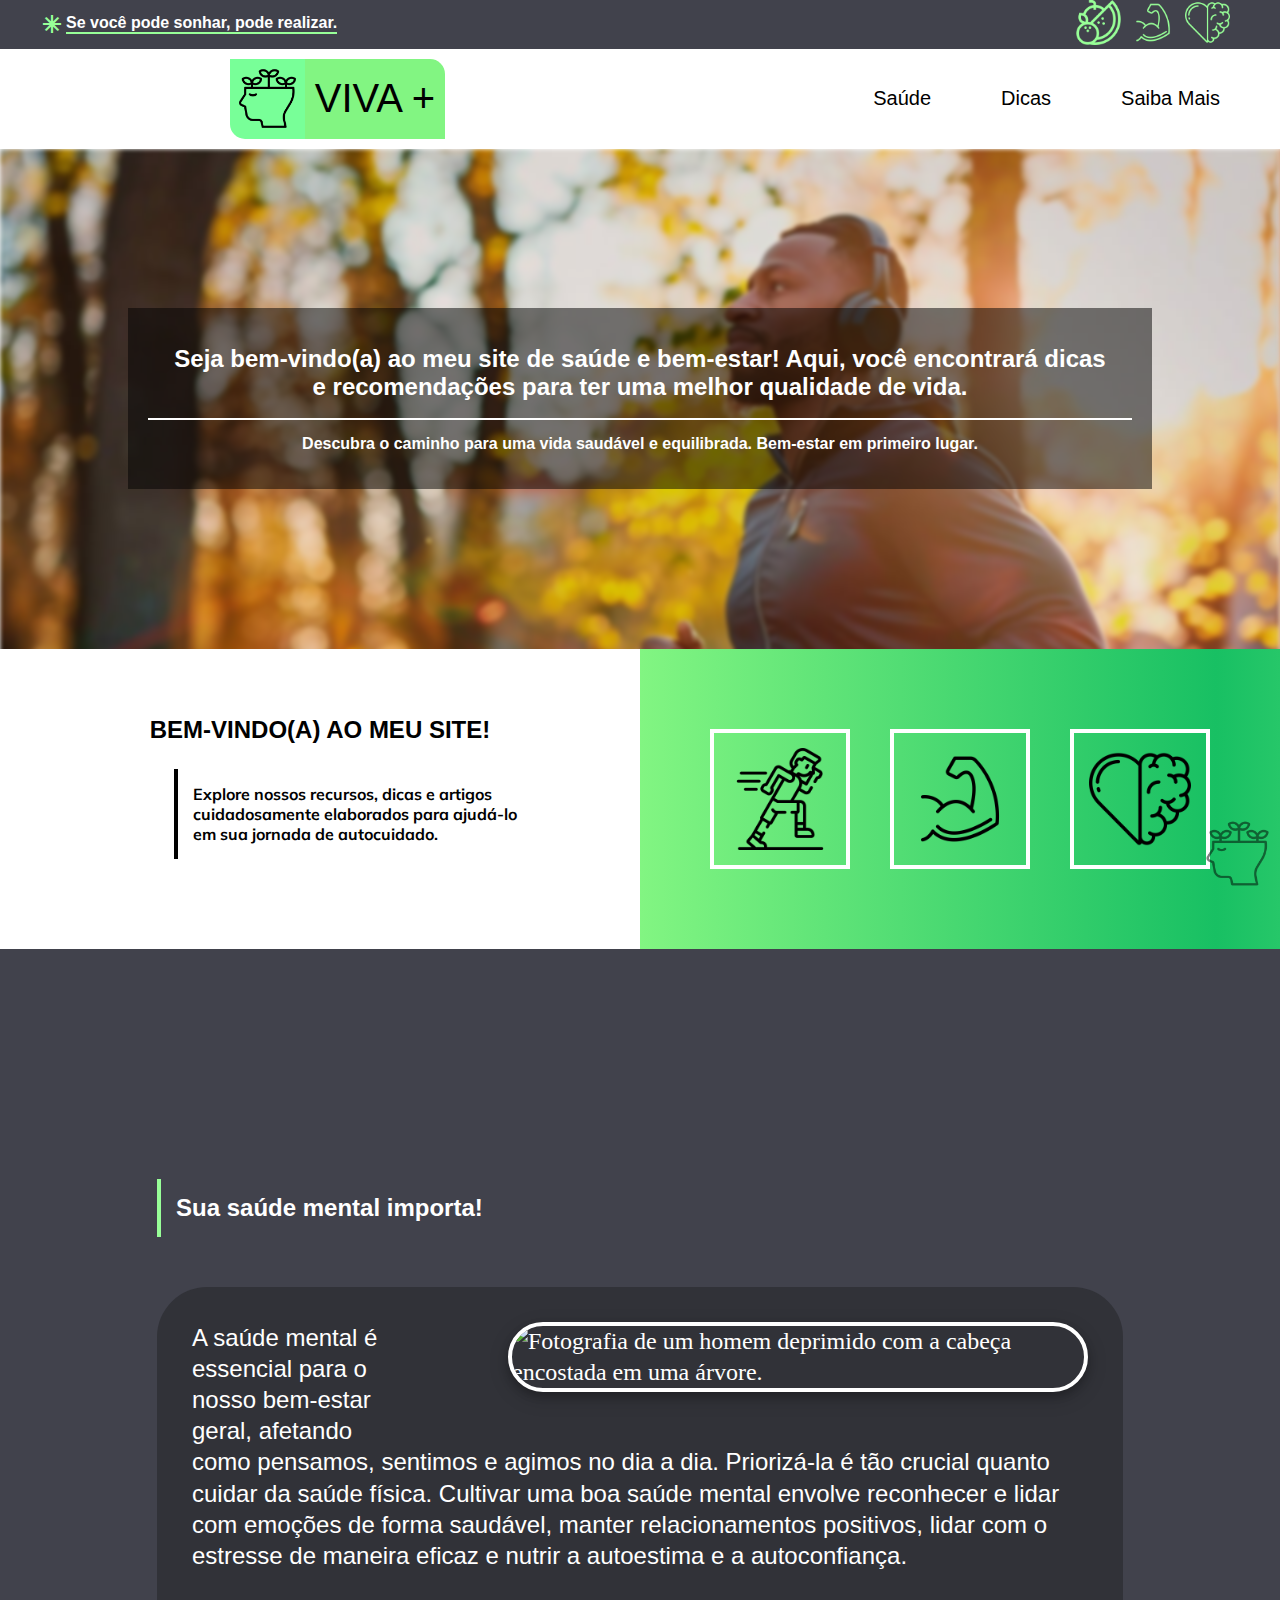
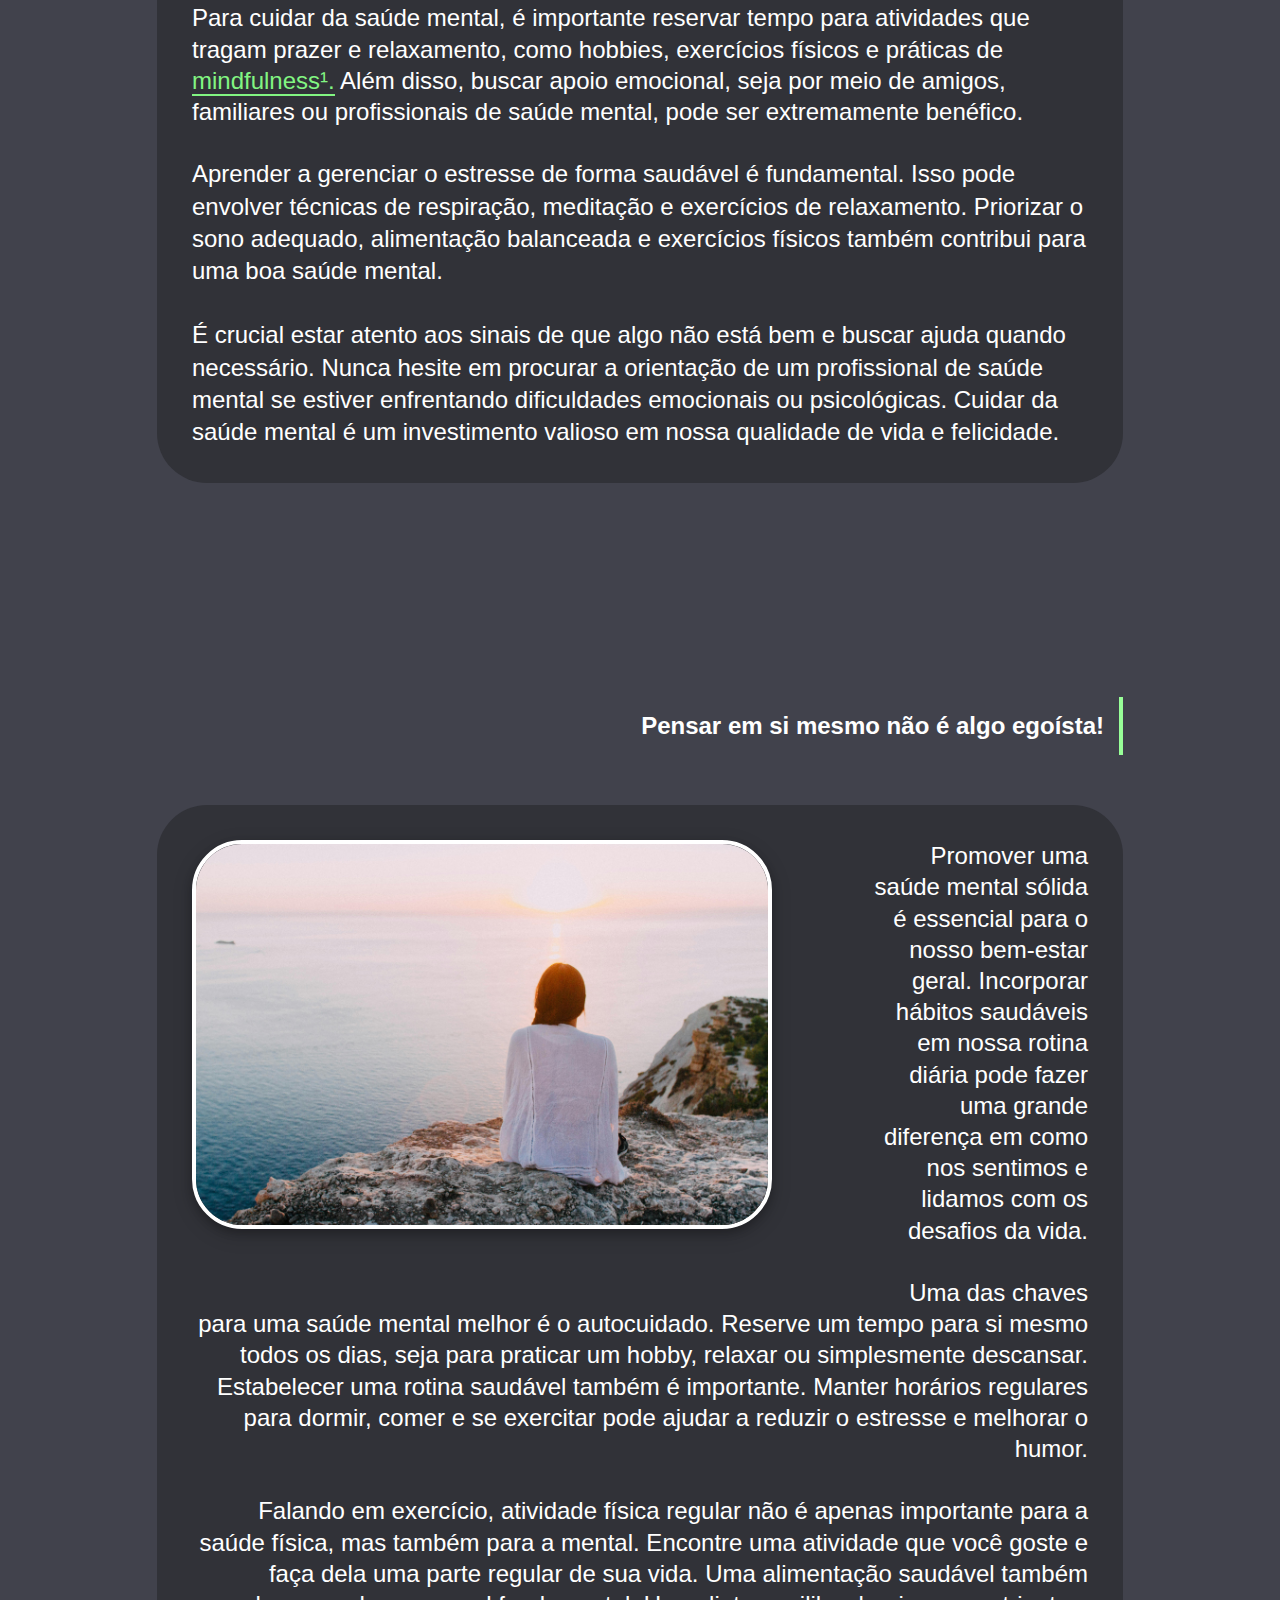
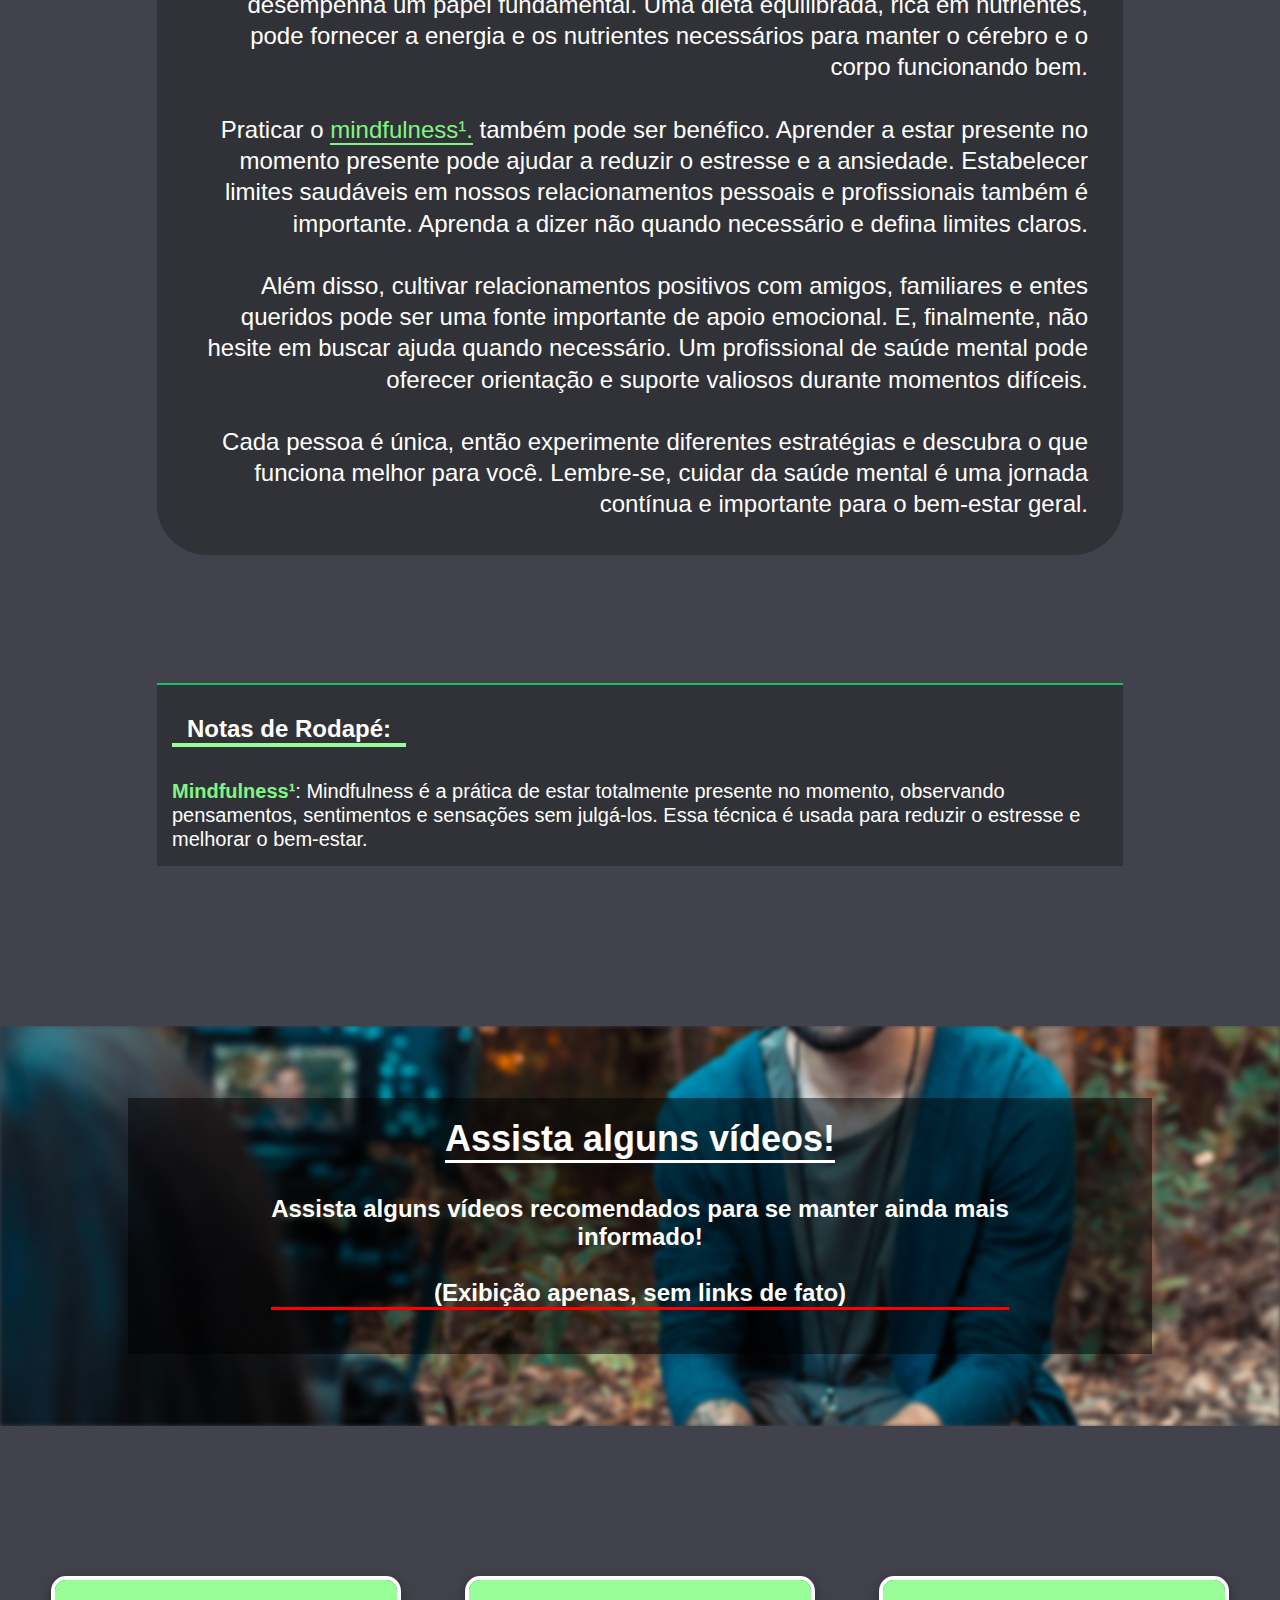
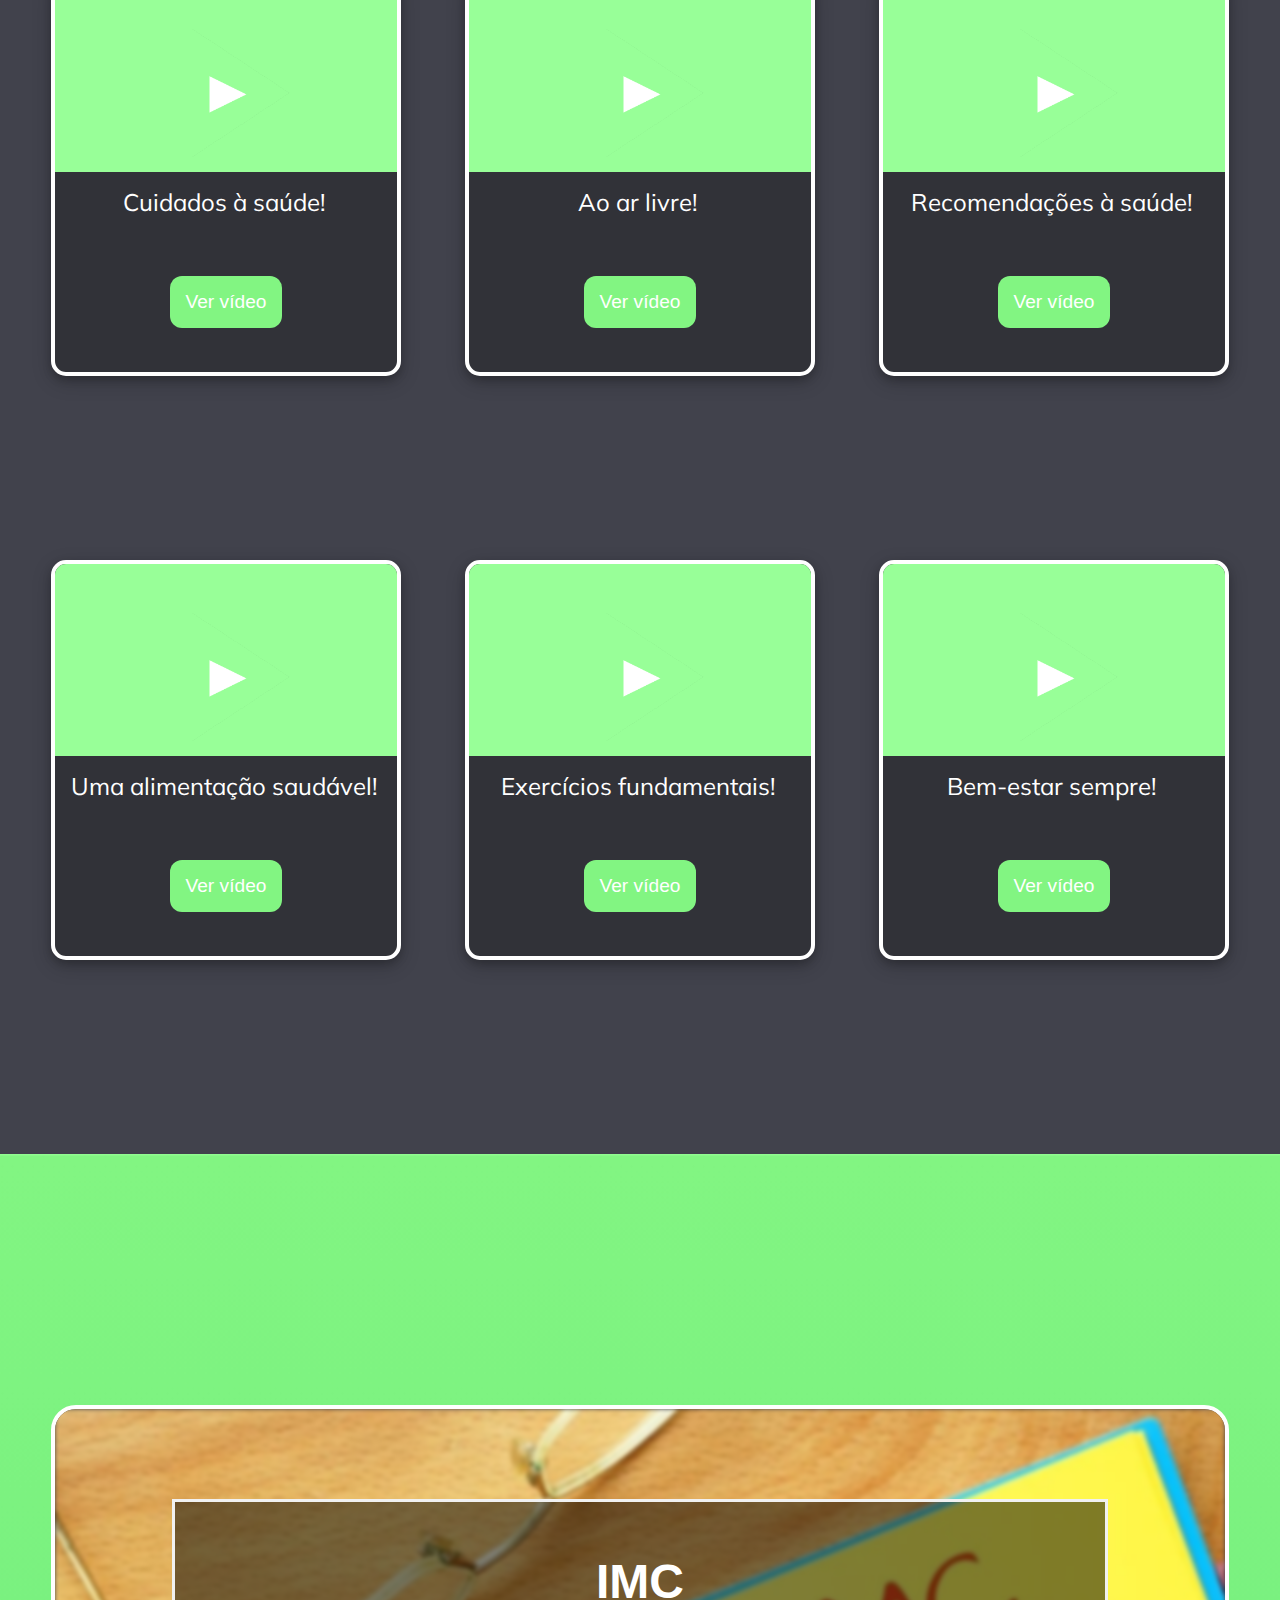
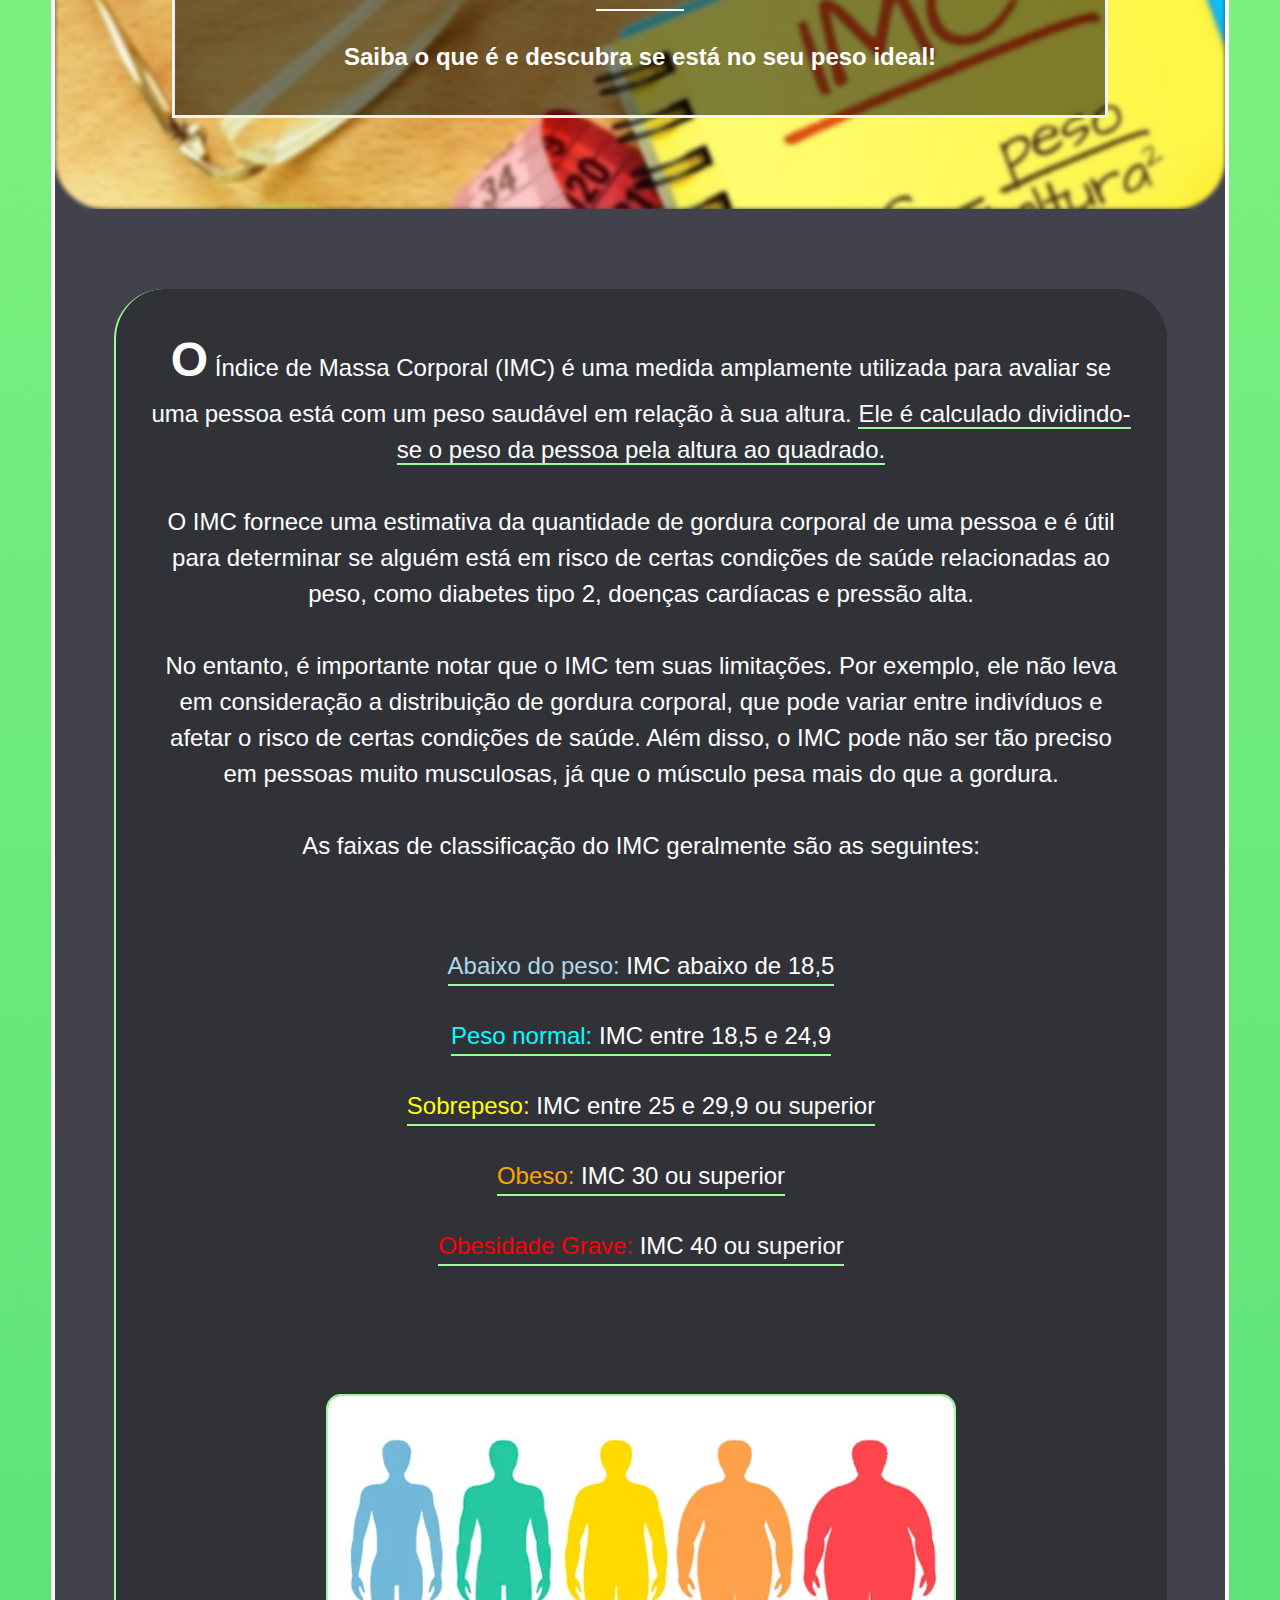
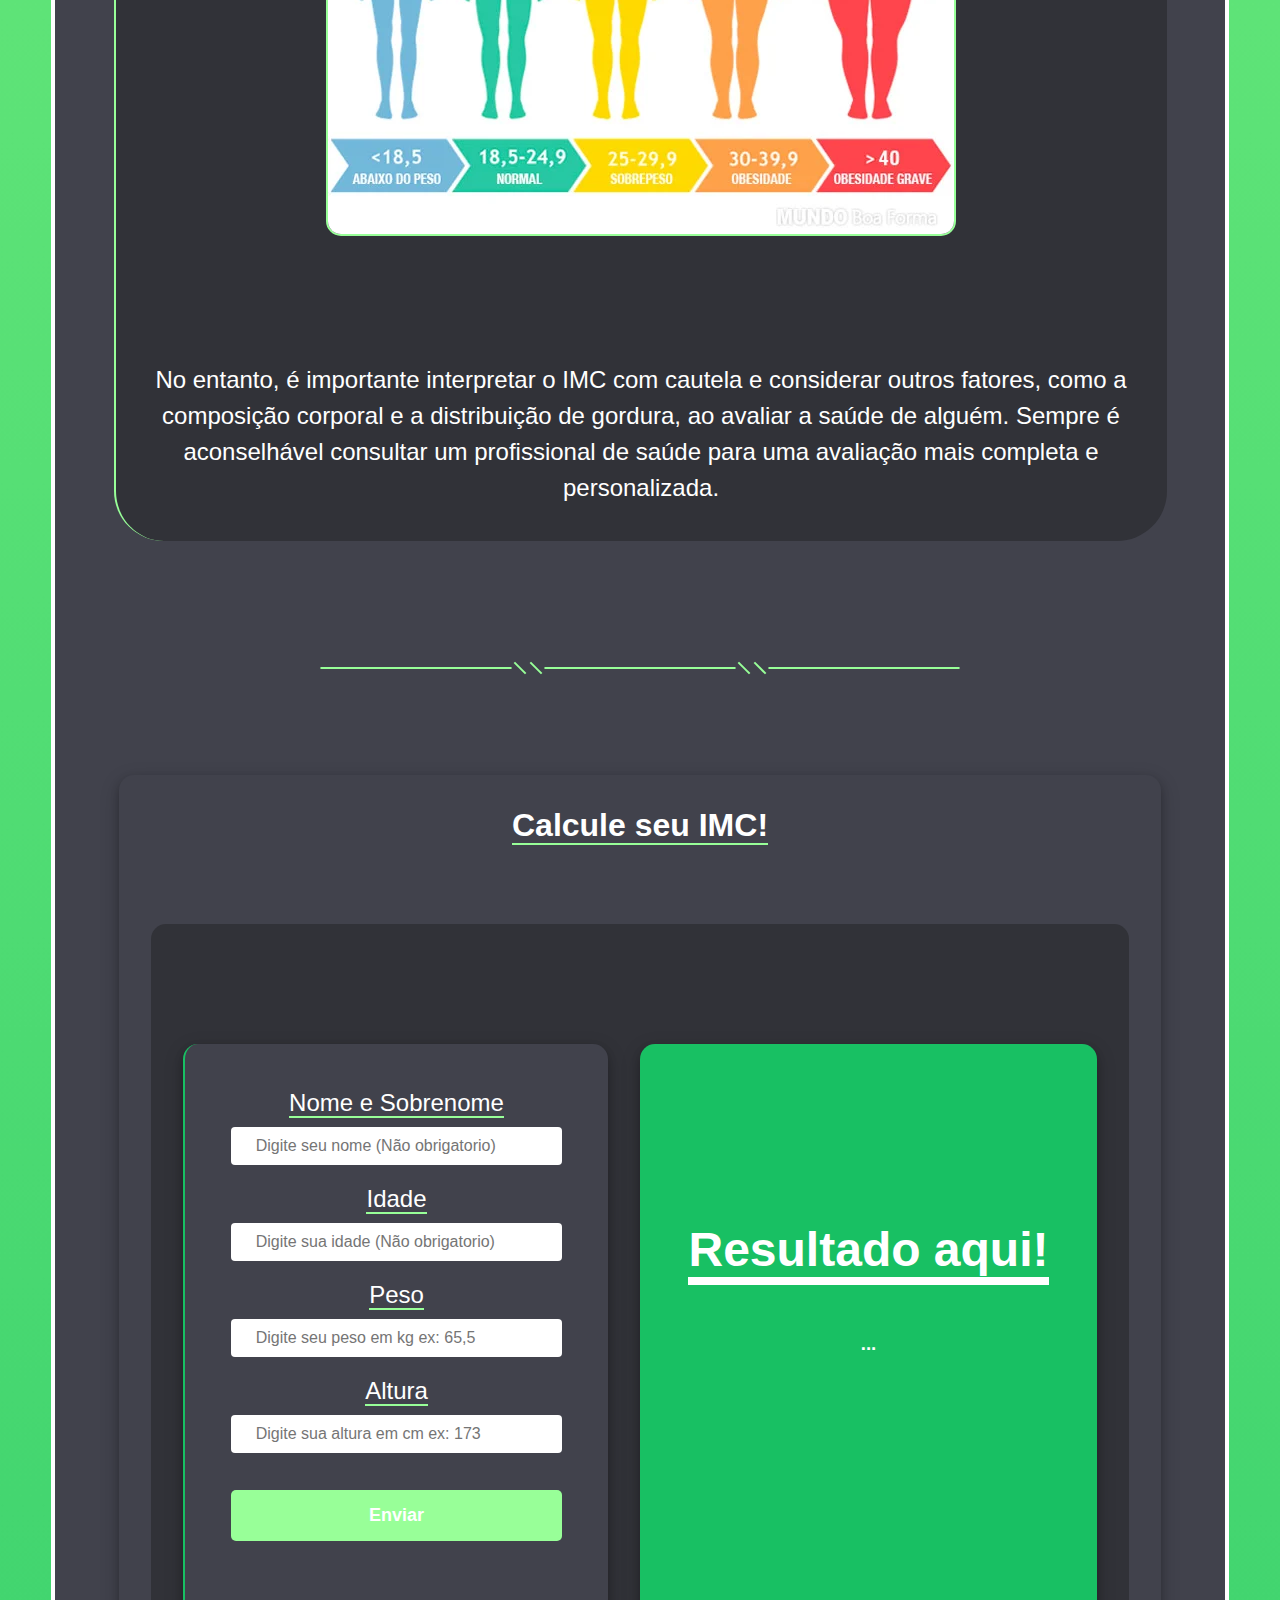
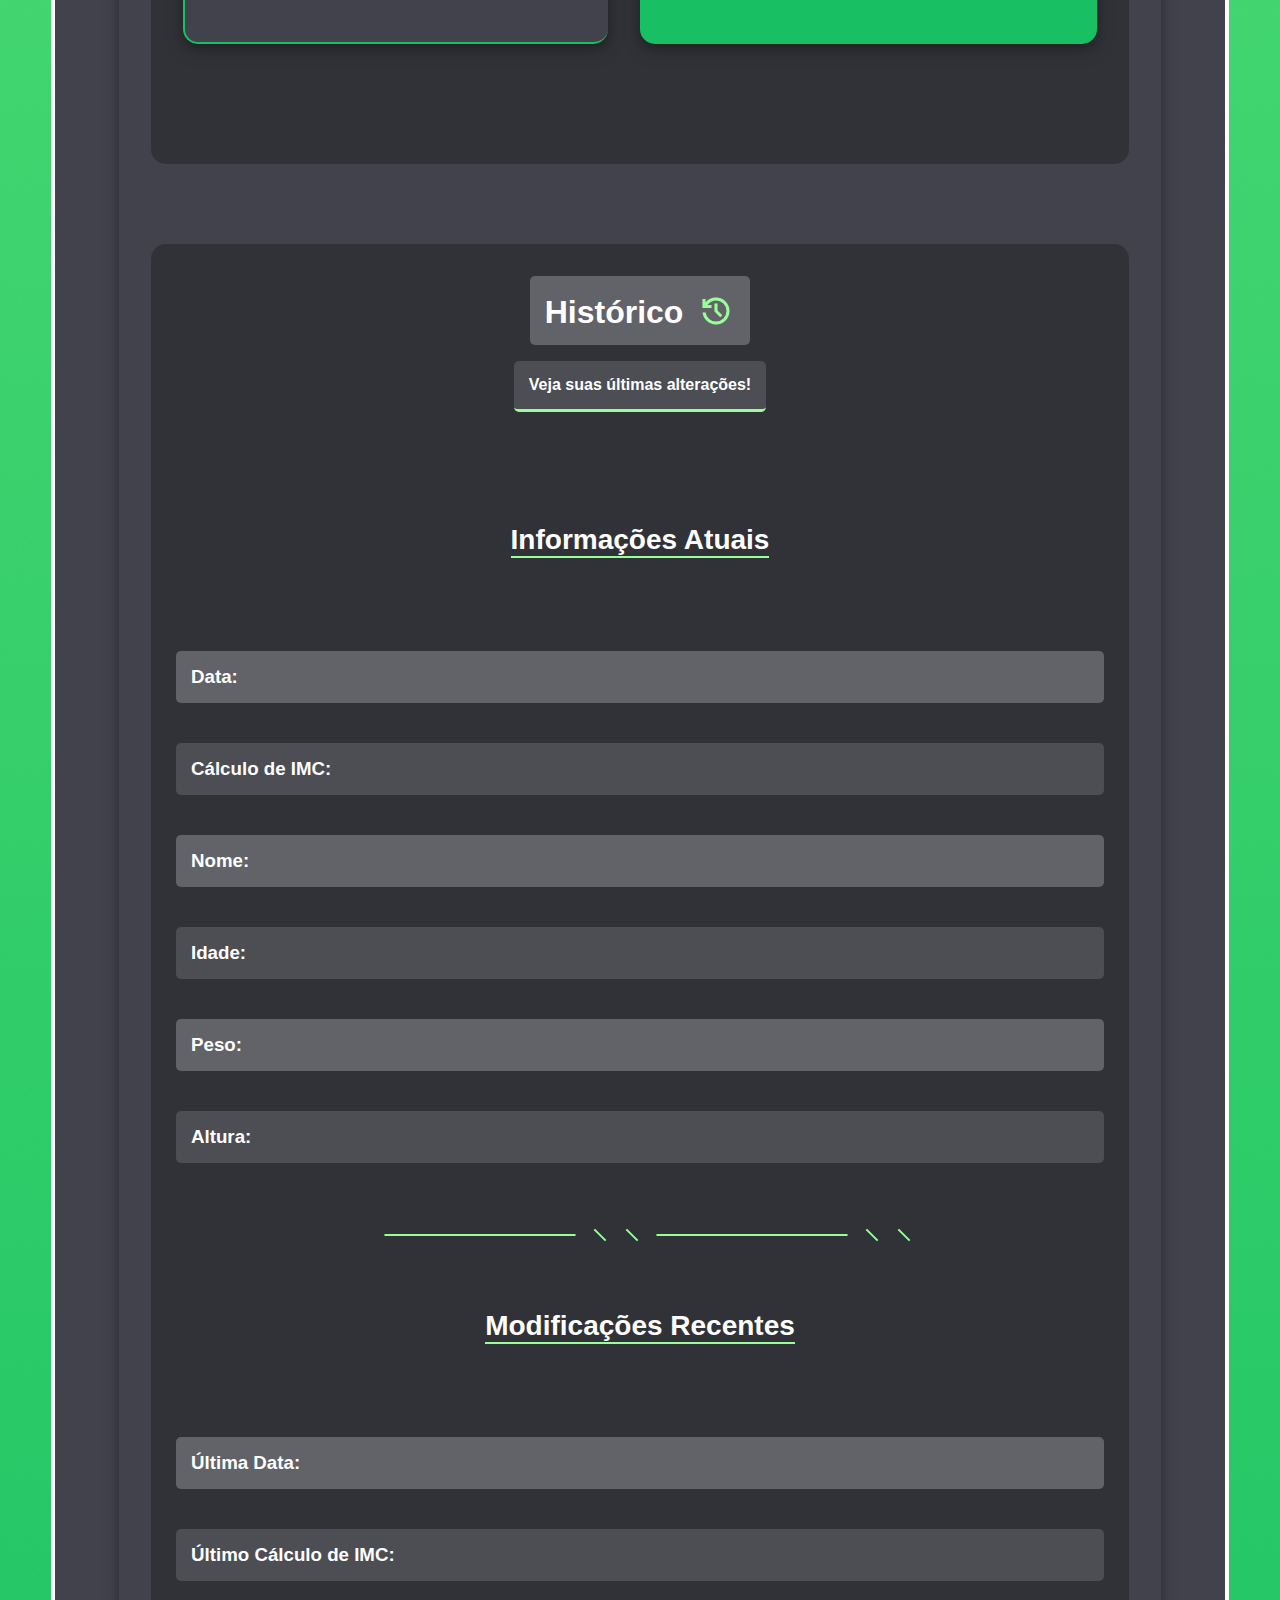
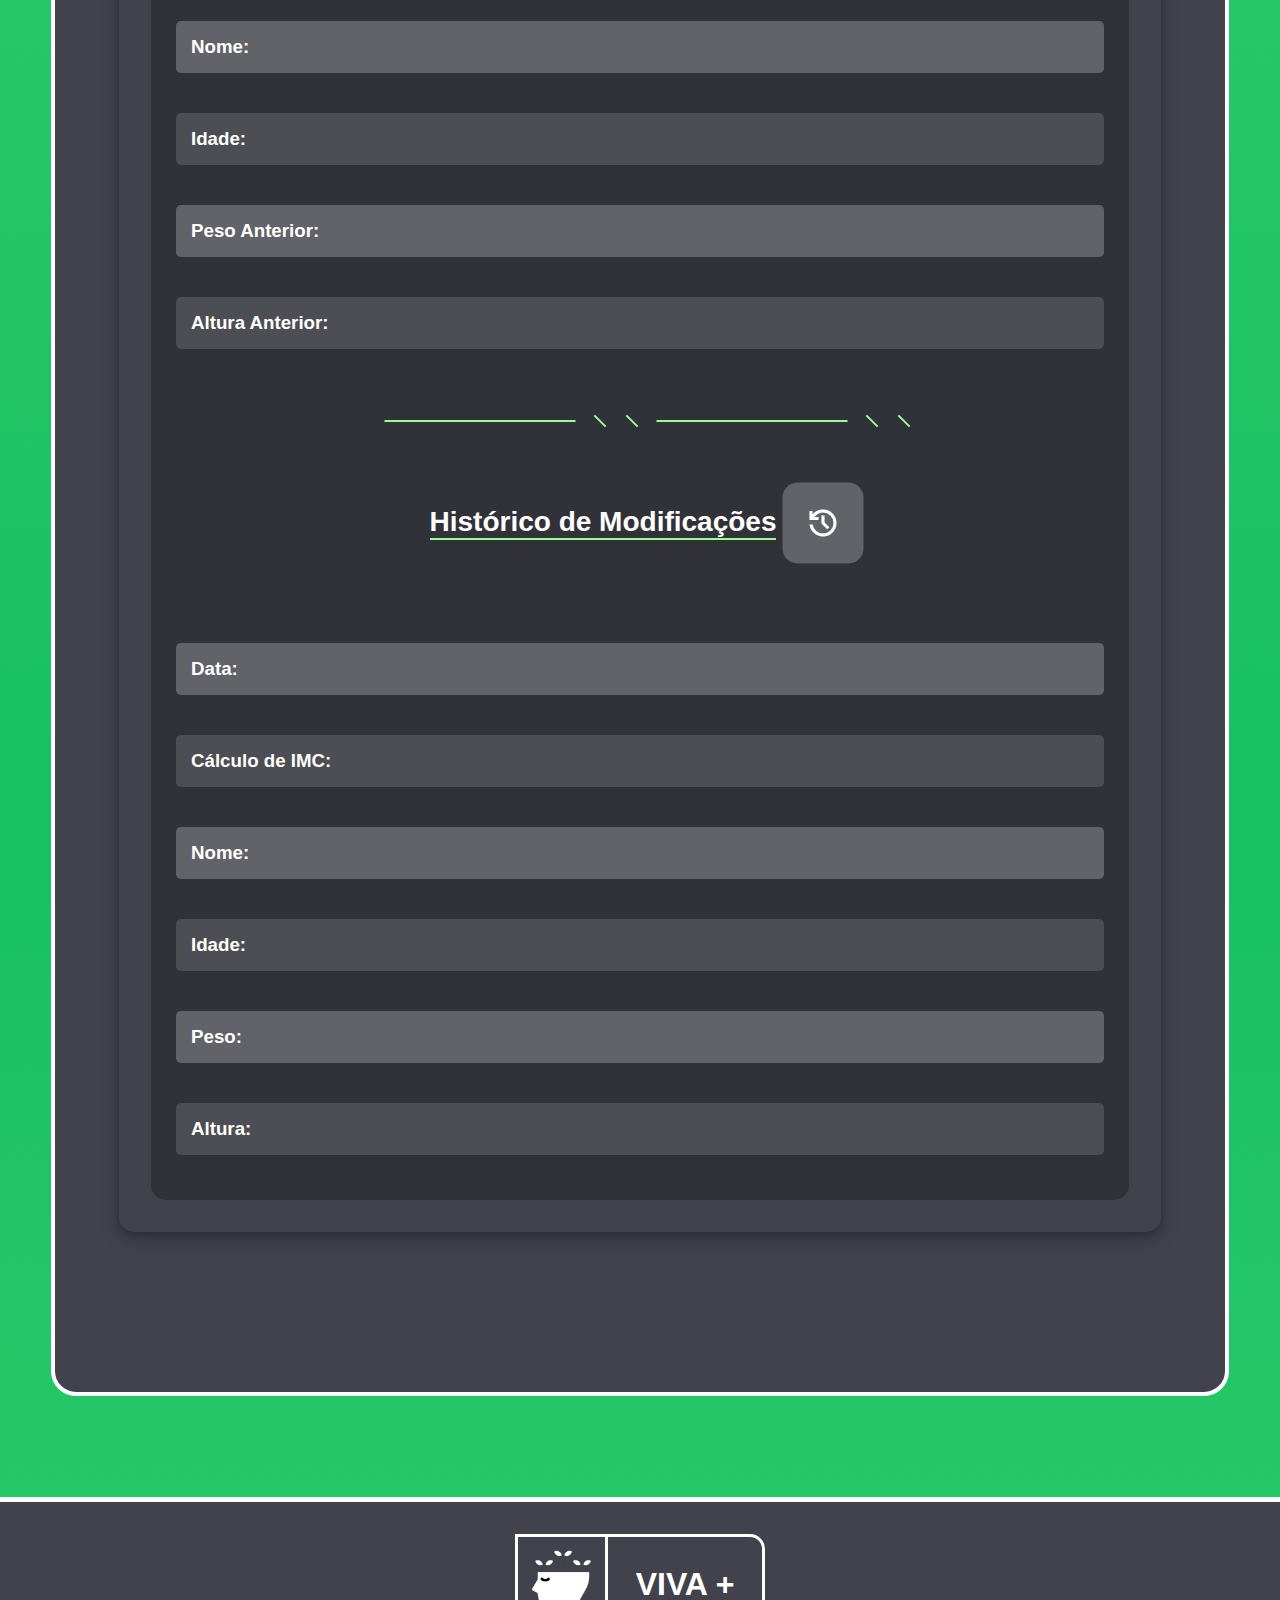
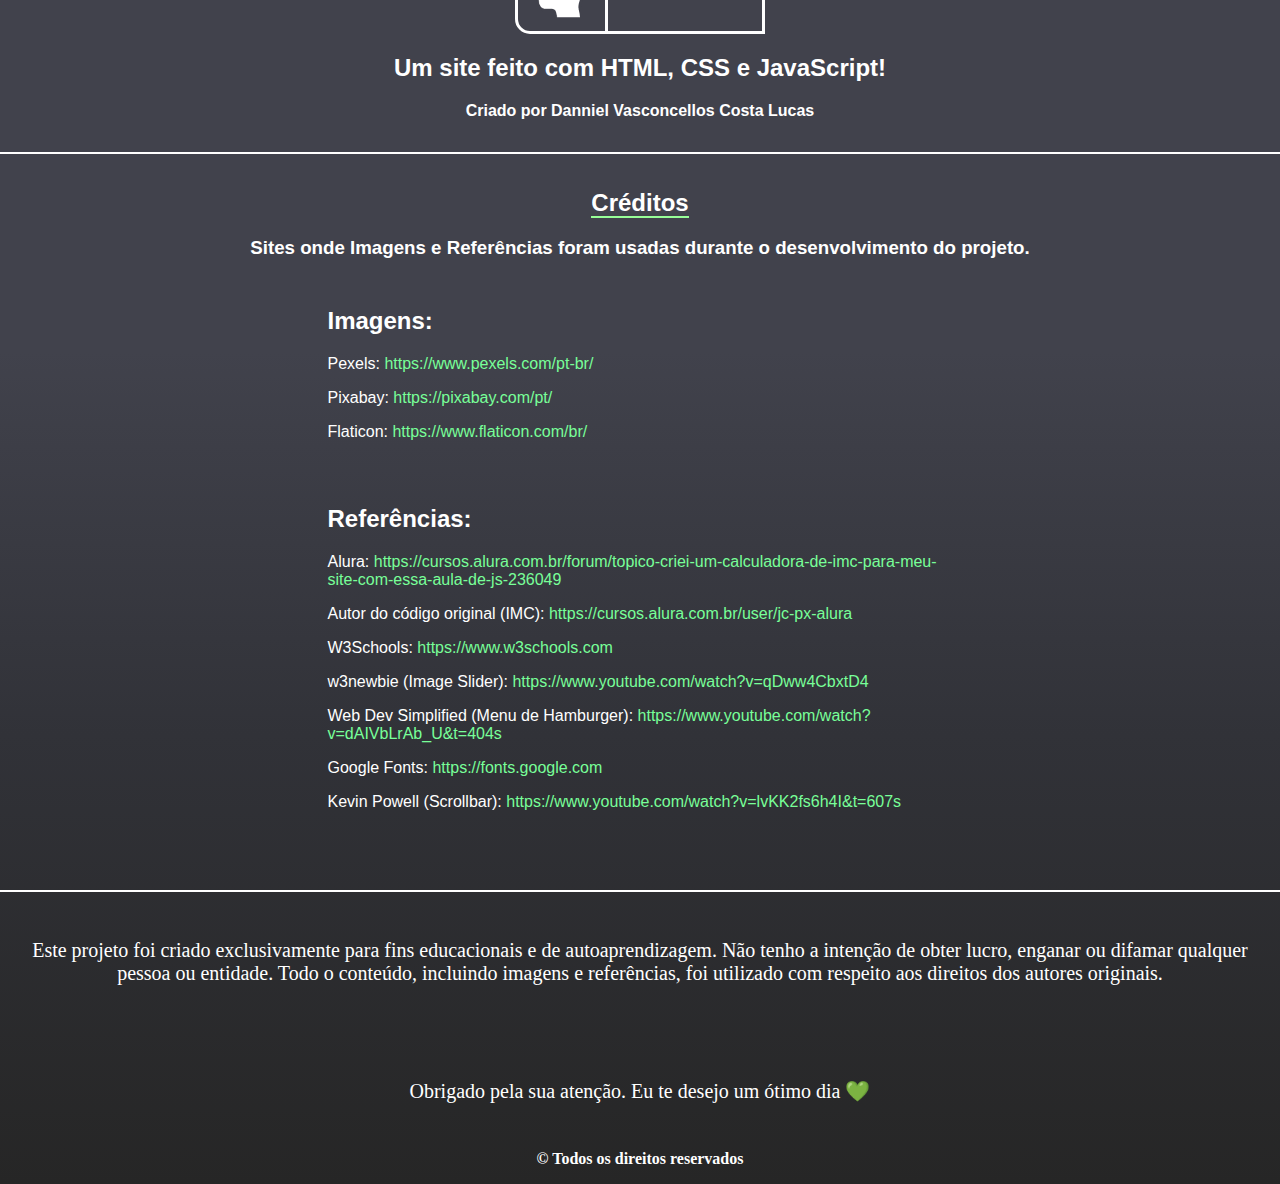
==== commit e4e0fad5: "corringo top-navbar" ====
--- a/outro.html
+++ b/outro.html
@@ -93,20 +93,22 @@
 
 <body> <!--  onload="ditadosTransition()"> console salvou demais que isso -->
     <div class="container">
-        <nav class="top-navbar">
-            <a href="index.html" target="_self">
-                <div class="top-logo-content">
+        <nav id="top-navbar" class="top-navbar">
+          
+                <div id="top-logo-content" class="top-logo-content">
                     <div class="top-img-logo">
                         <img src="./src/img/logo.png" alt="Um desenho de uma cabeça com folhas saindo para fora.">
                     </div>
 
                     <div class="top-logo">
                         <h1>
+                            <a href="index.html" target="_self">
                             VIVA +
+                                        </a>
                         </h1>
                     </div>
                 </div>
-            </a>
+
 
             <div class="phone-navbar">
                 <a href="#" target="_blank">
@@ -132,7 +134,7 @@
                 </button> -->
             </div>
 
-            <div class="ícones-navbar">
+            <div id="ícones-navbar" class="ícones-navbar">
                 <div class="fruta-navbar">
                     <img src="./src/img/fruta-colorido.png" alt="Desenho de um trio de frutas.">
                     <!-- <img class="over-fruta" src="./src/img/fruta-colorido-branco.png"> -->
@@ -273,6 +275,9 @@
                     <h2>
                         BEM-VINDO(A) AO MEU SITE!
                     </h2>
+                    <div class="the-gap">
+                        <hr>
+                    </div>
                     <p> Explore nossos recursos, dicas e artigos cuidadosamente elaborados para ajudá-lo em sua jornada
                         de autocuidado. </p>
                 </div>
@@ -593,7 +598,6 @@
                         <span class="ol-classificacoes"> <u> <span class="grave">Obesidade Grave: </span> IMC 40 ou
                                 superior</u></span>
                     </span>
-                    <br><br>
                     <img id="img-imc" class="bottom" src="./src/img/img-imc.png"
                         alt="Imagem com desenhos indicando as faixas de classificação do IMC.">
                     <br><br>
--- a/src/css/style.css
+++ b/src/css/style.css
@@ -162,8 +162,7 @@
     display: flex;
     justify-content: center;
     align-items: center;
-    margin: 0 auto 0 230px;
-    height: fit-content;
+    position: absolute;
     height: 40px;
     border-bottom-left-radius: 15px;
     border-top-right-radius: 15px;
--- a/src/css/responsivo.css
+++ b/src/css/responsivo.css
@@ -205,7 +205,9 @@
         gap: 10px;
         width: 20%;
         margin: auto auto;
-        justify-content: center;
+        margin-right: 20rem;
+        justify-content: center;
+        text-align: center;
     }
 
     .top-navbar .phone-navbar,
@@ -509,6 +511,7 @@
     .top-navbar .ícones-navbar {
         width: 25%;
         padding: 0;
+        margin-right: 15rem;
     }
 
     .img-h-0,
@@ -596,7 +599,7 @@
     .top-navbar {
         display: flex;
         align-items: center;
-        padding: 15px;
+        padding: 1rem;
     }
 
     .top-navbar .phone-navbar {
@@ -615,6 +618,9 @@
     .header .headline {
         text-align: center;
         font-size: small;
+        display: flex;
+        align-items: center;
+        margin: auto auto;
     }
 
     .header h4 {
--- a/src/css/outro-style.css
+++ b/src/css/outro-style.css
@@ -41,6 +41,11 @@
     overflow: hidden;
     opacity: 1;
     transition: opacity 0.5s ease-in-out;
+}
+
+
+.hamburger-menu {
+    margin: auto auto;
 }
 
 /* .ditados button {
@@ -432,6 +437,10 @@
     text-align: center;
 }
 
+#img-imc {
+    margin-block: 5rem;
+}
+
 .imc .top-text h1 {
     margin: 2rem auto;
     font-weight: bold;
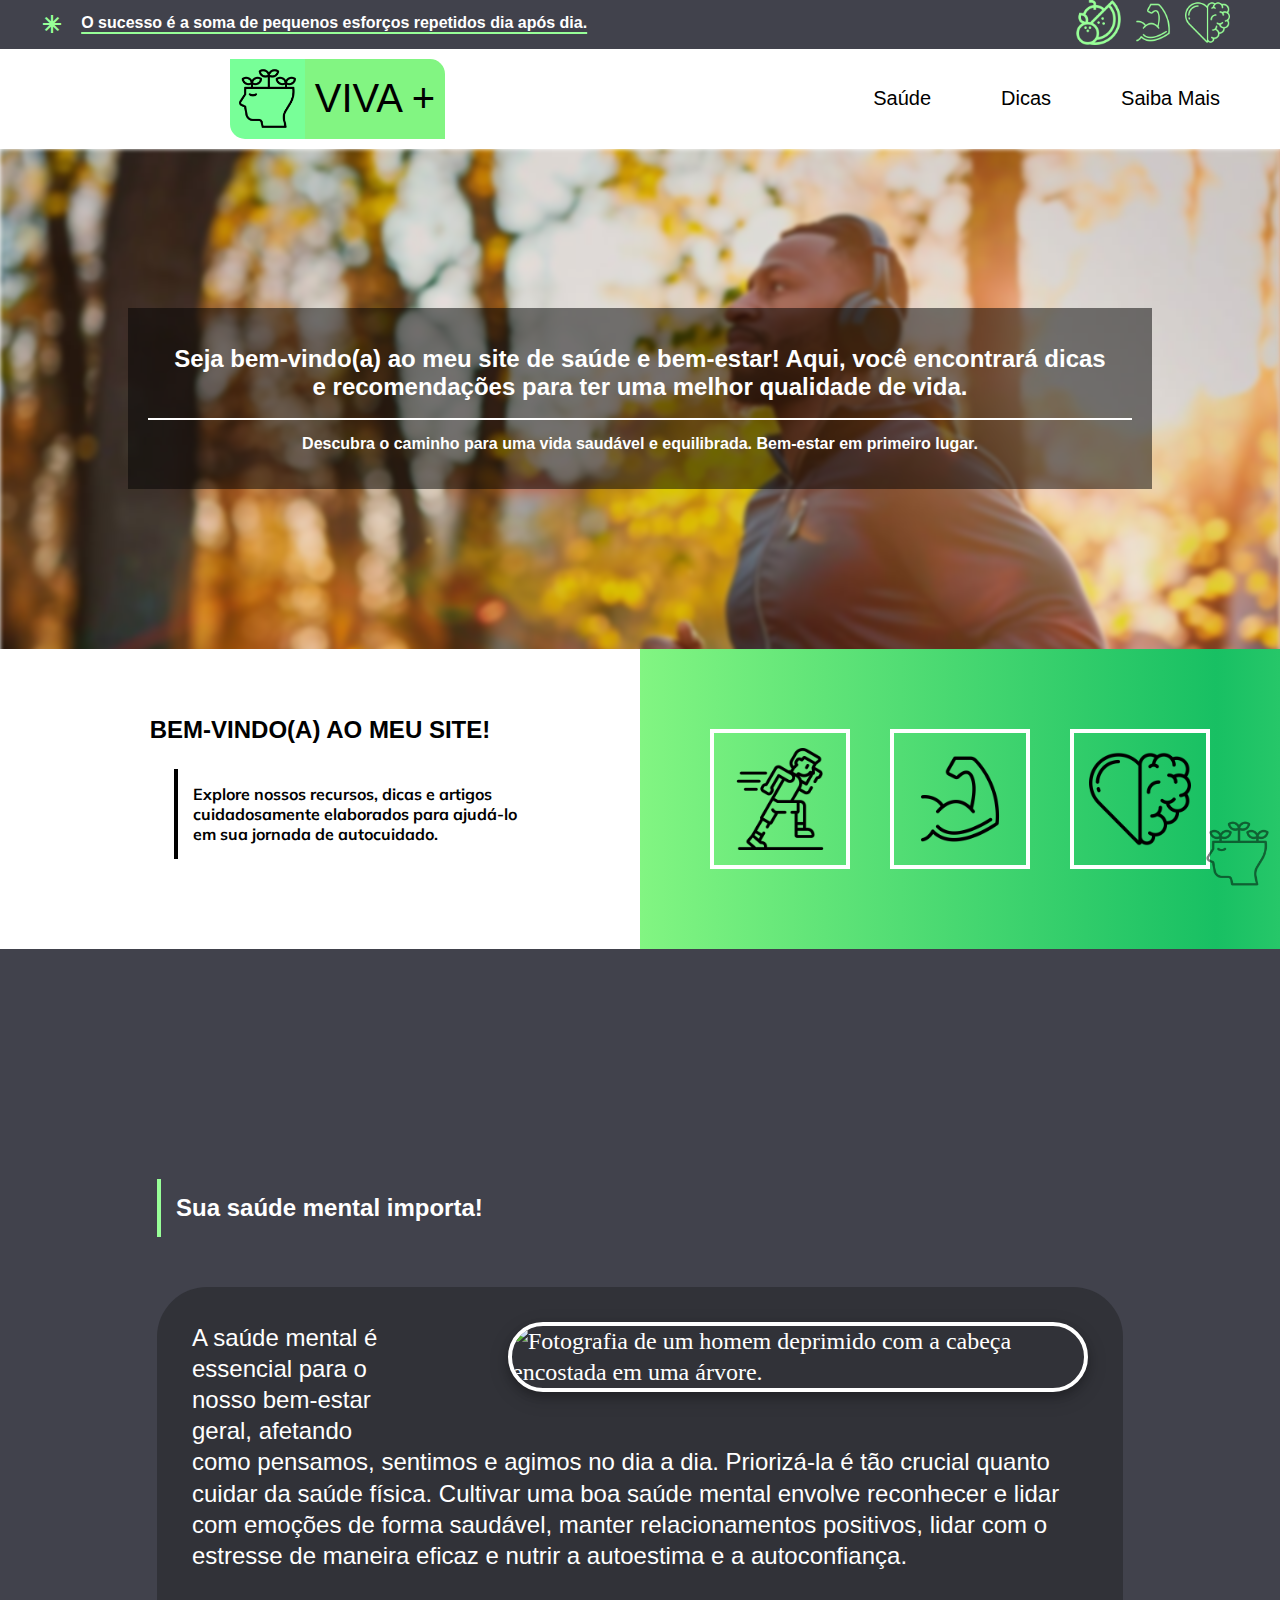
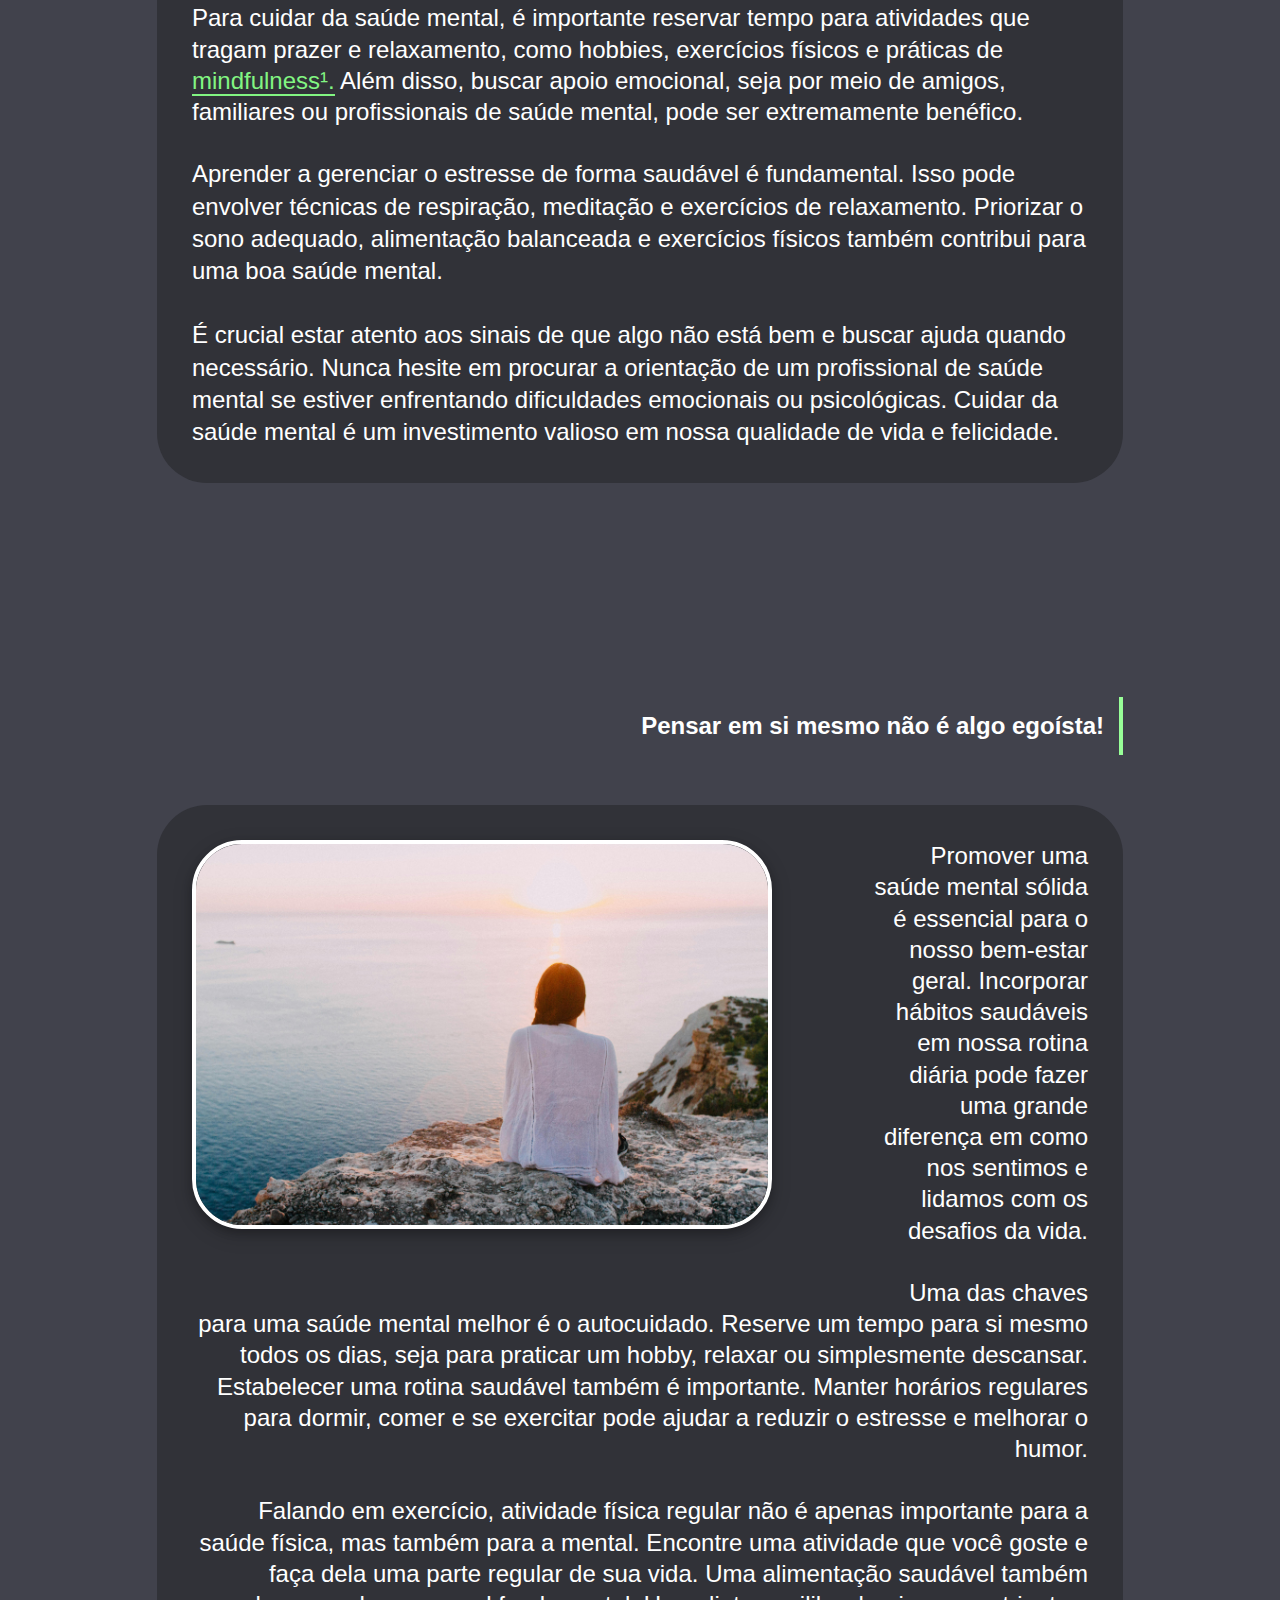
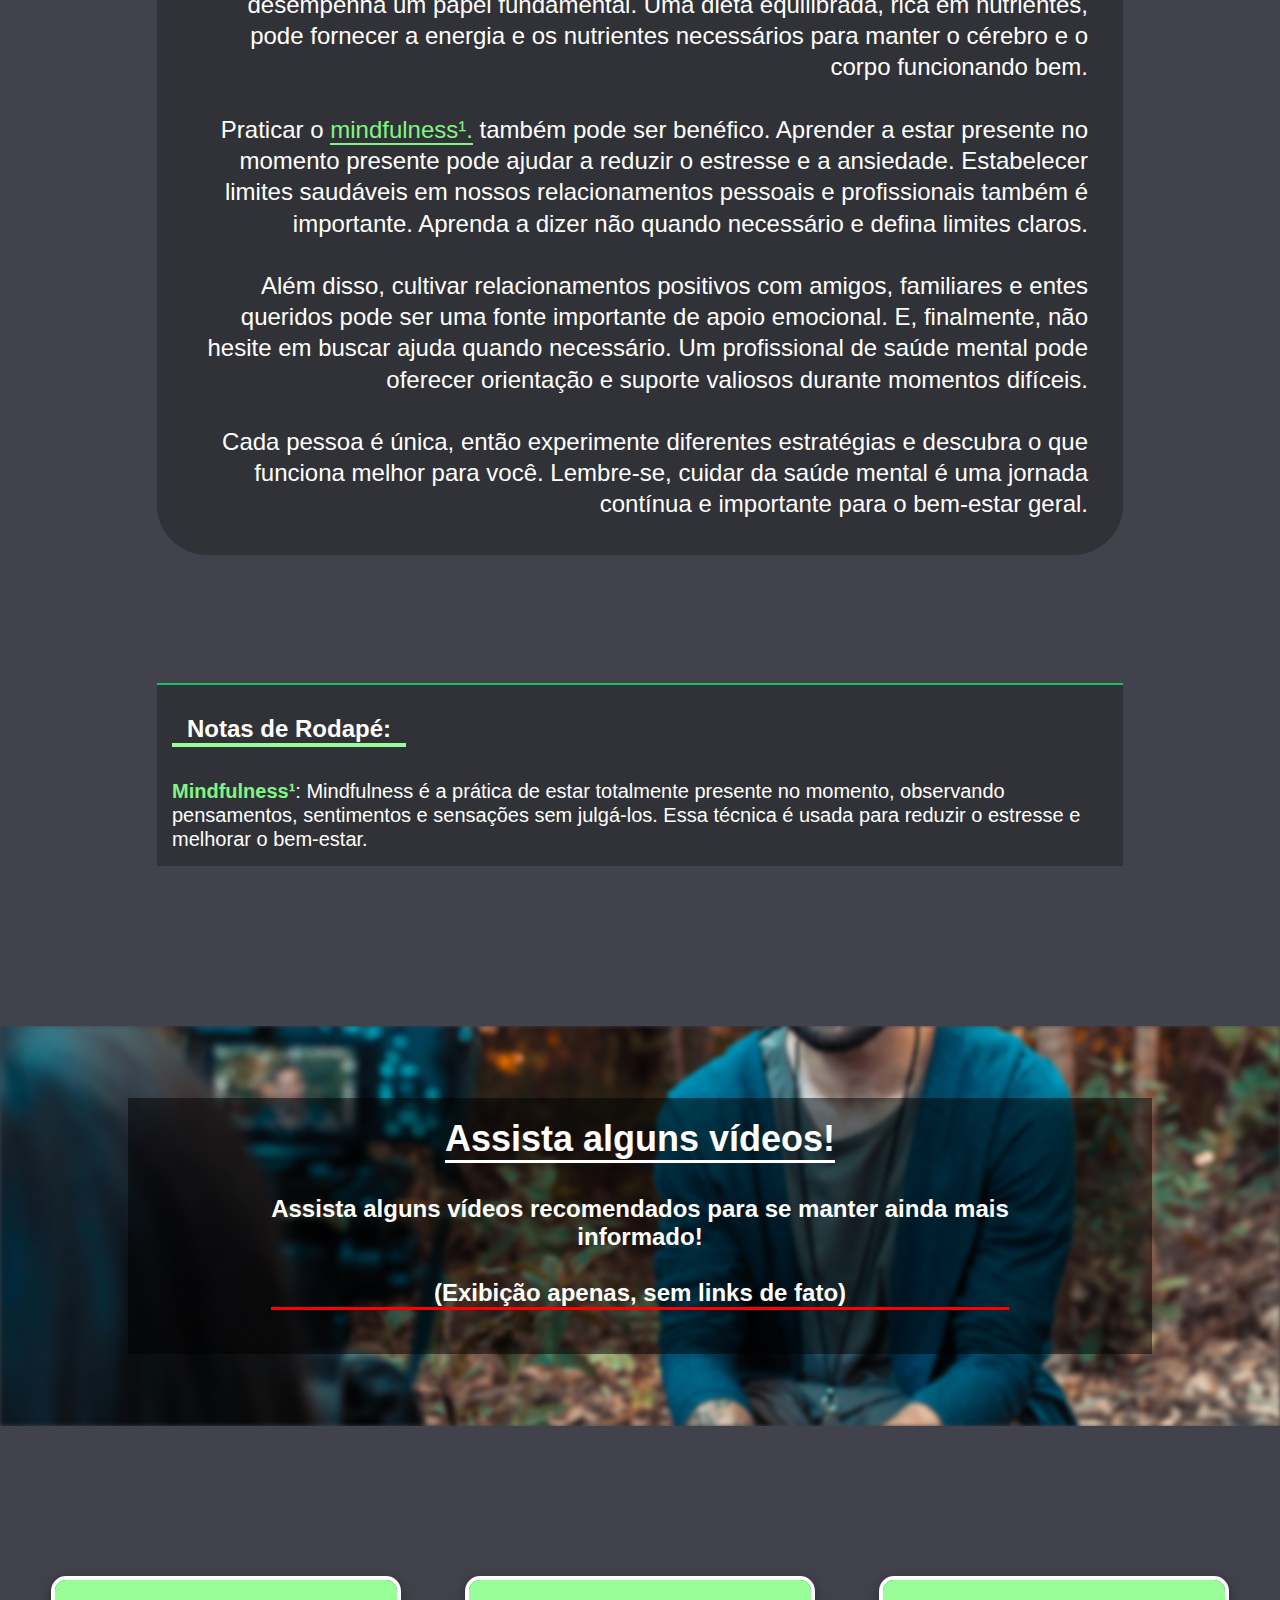
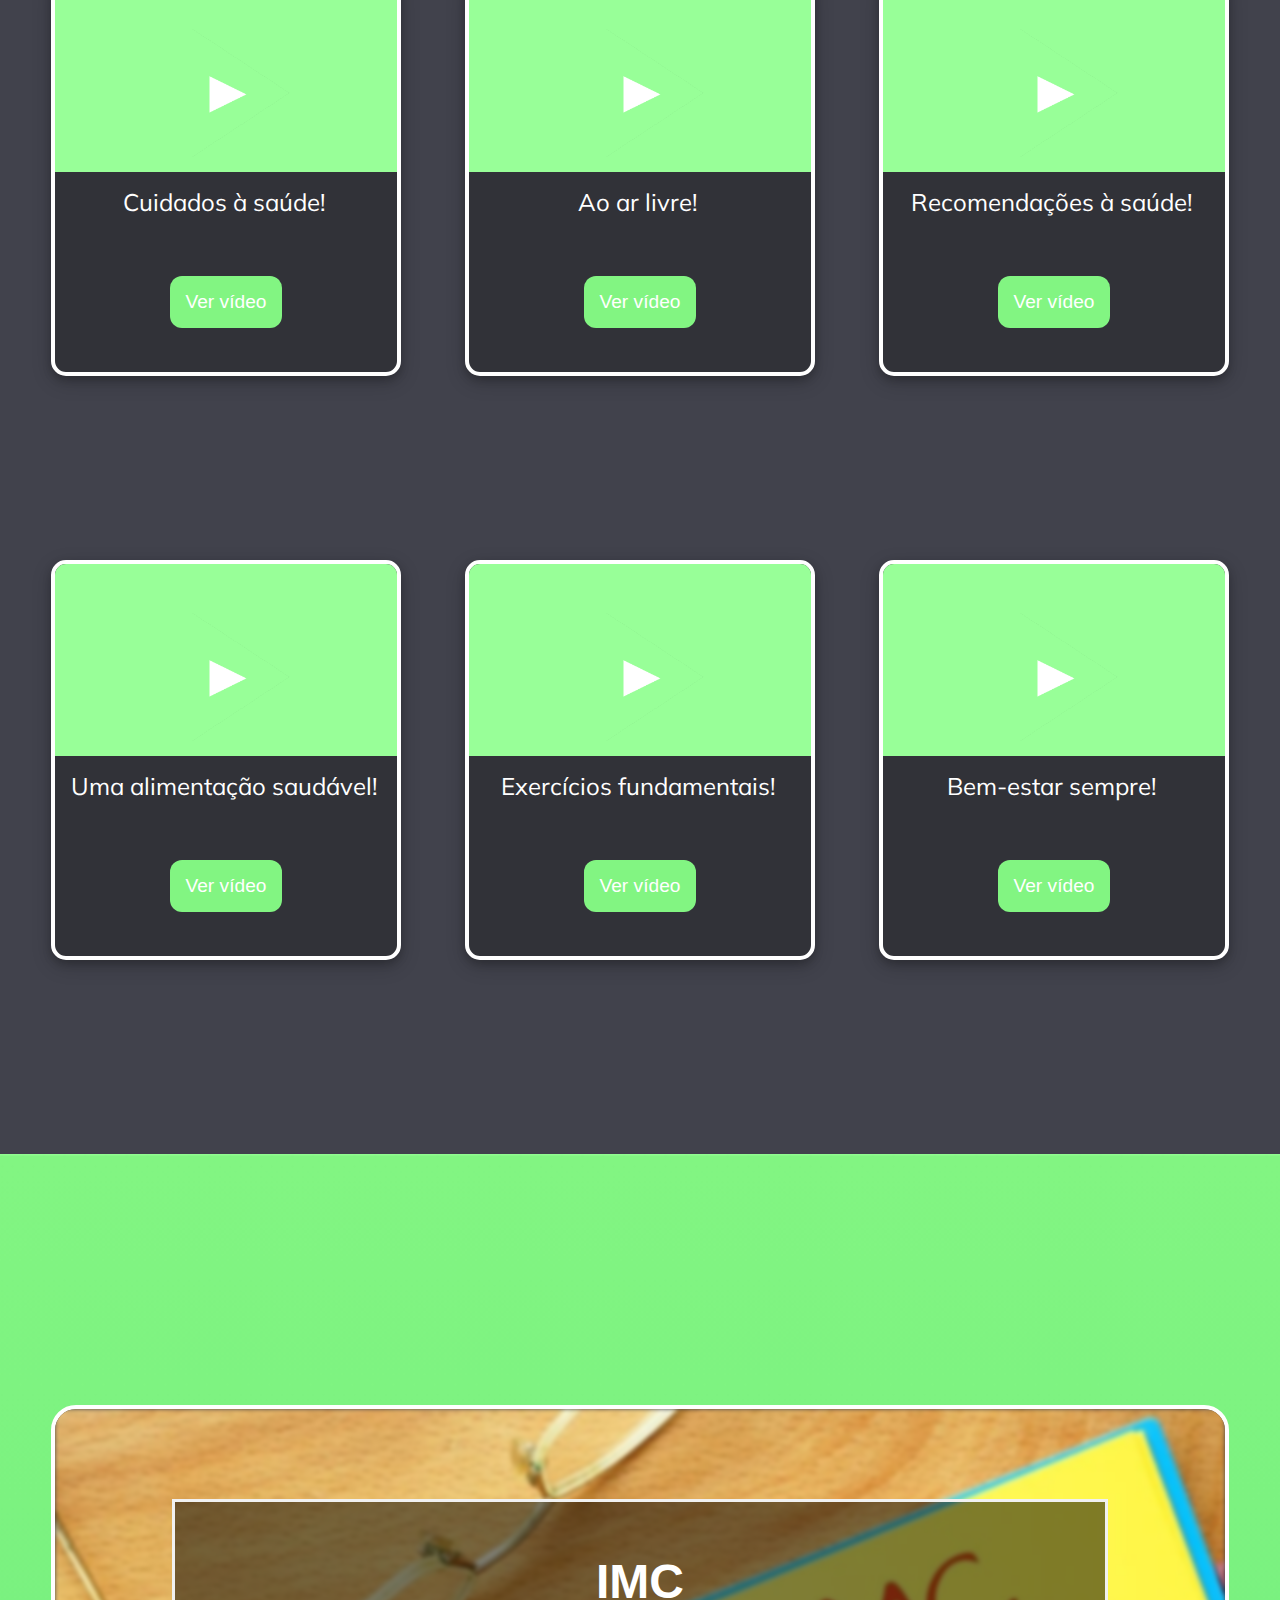
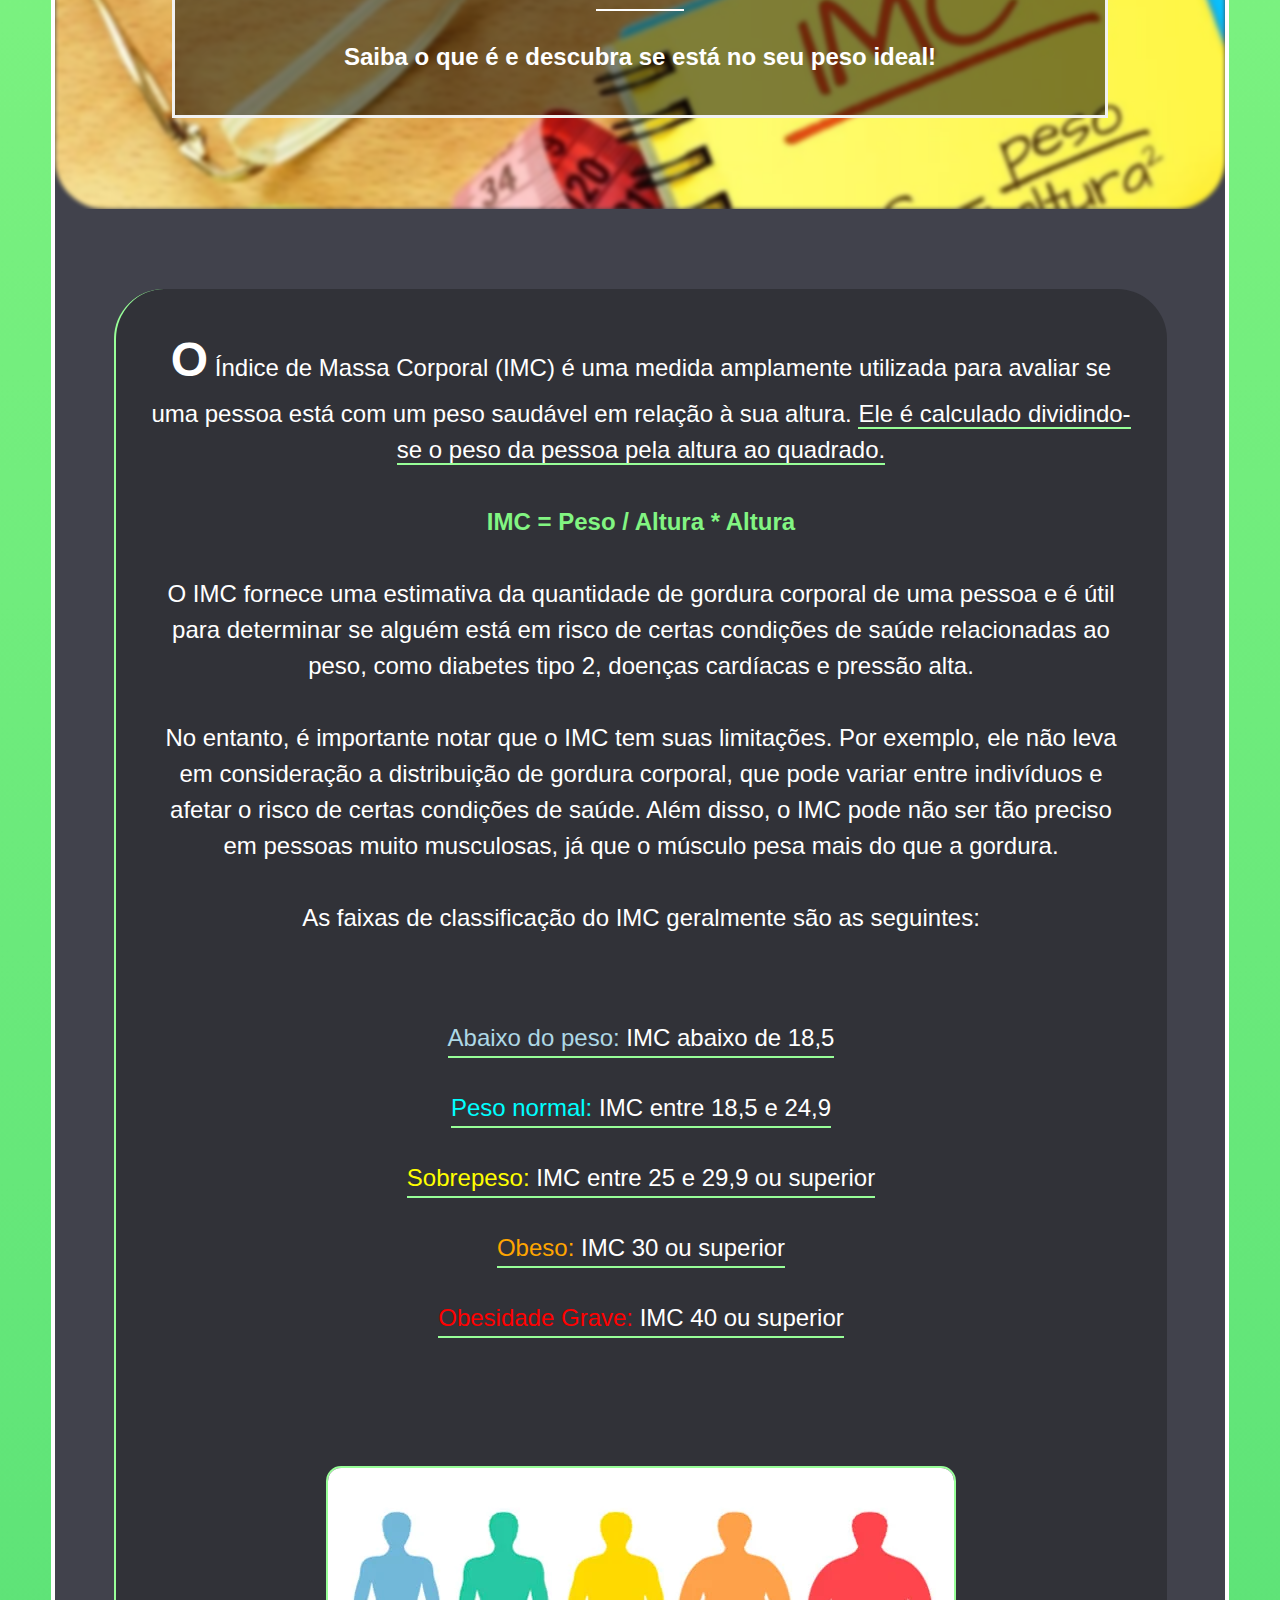
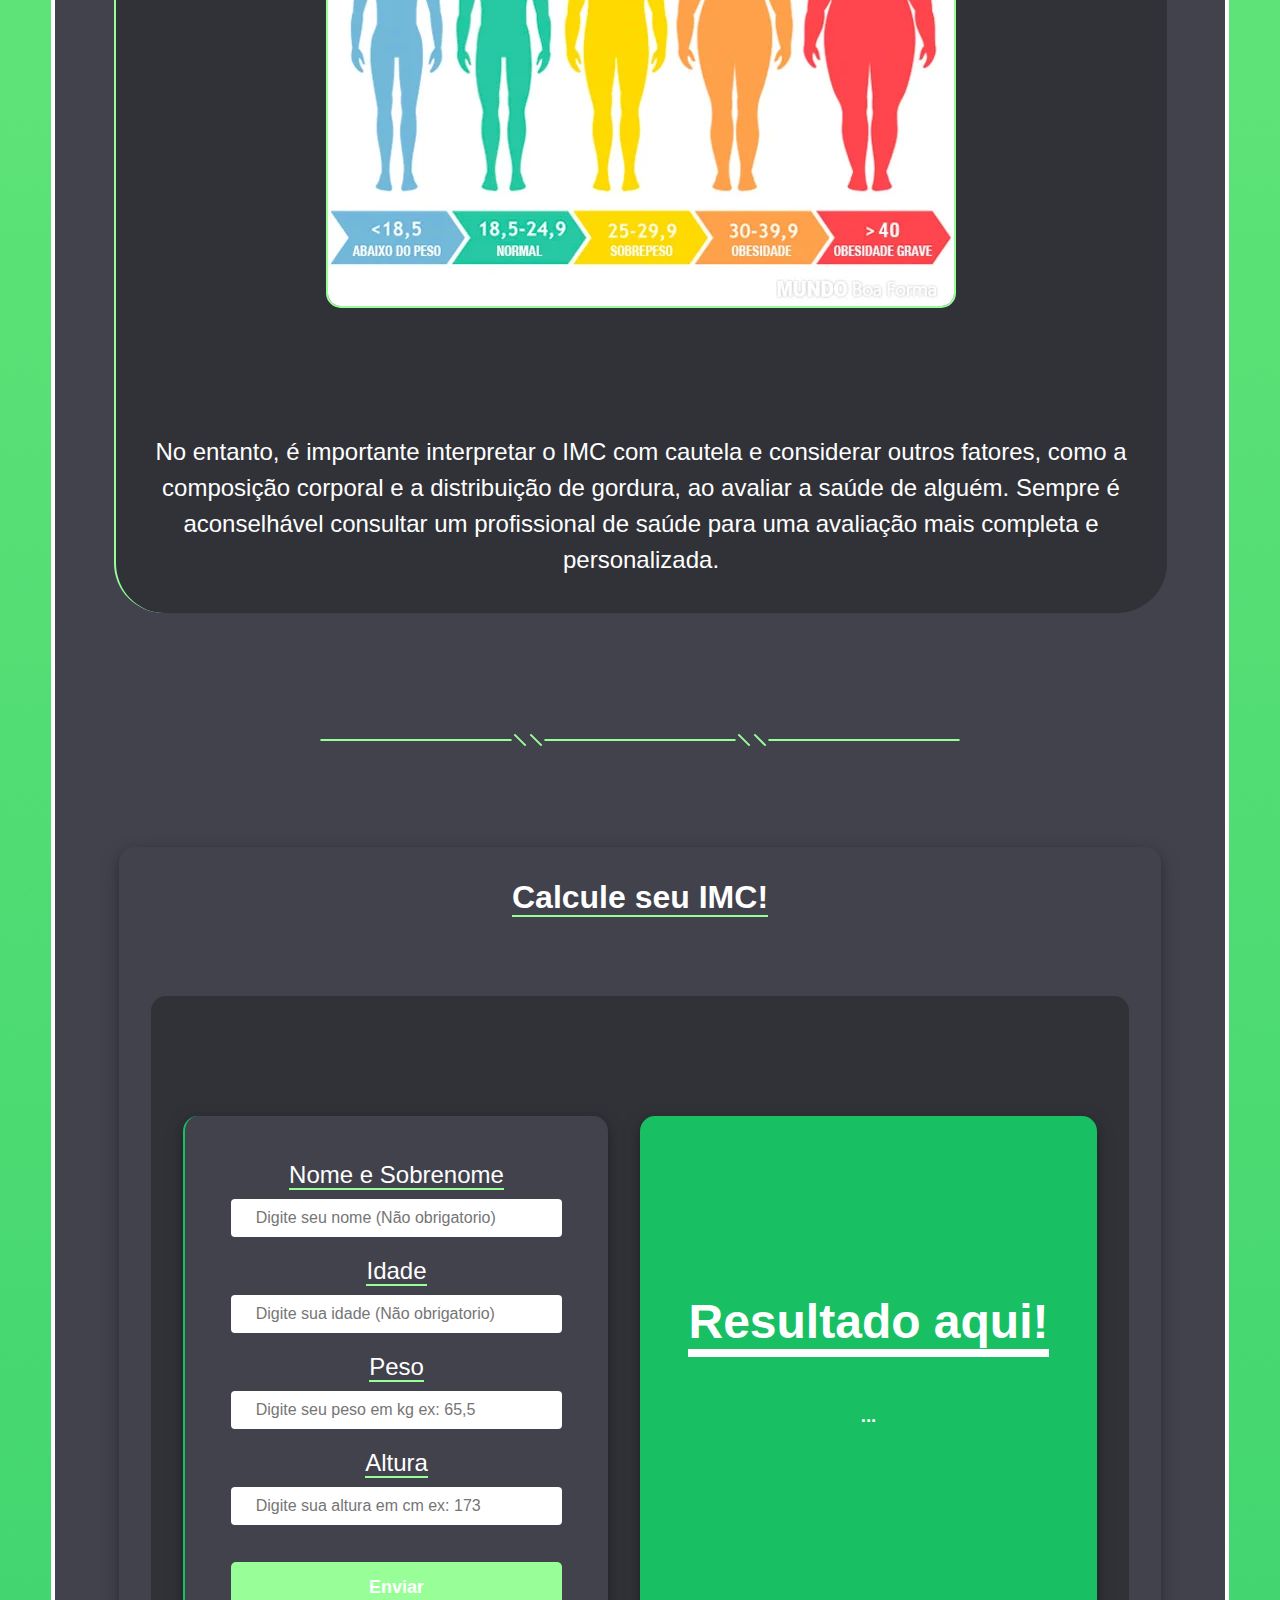
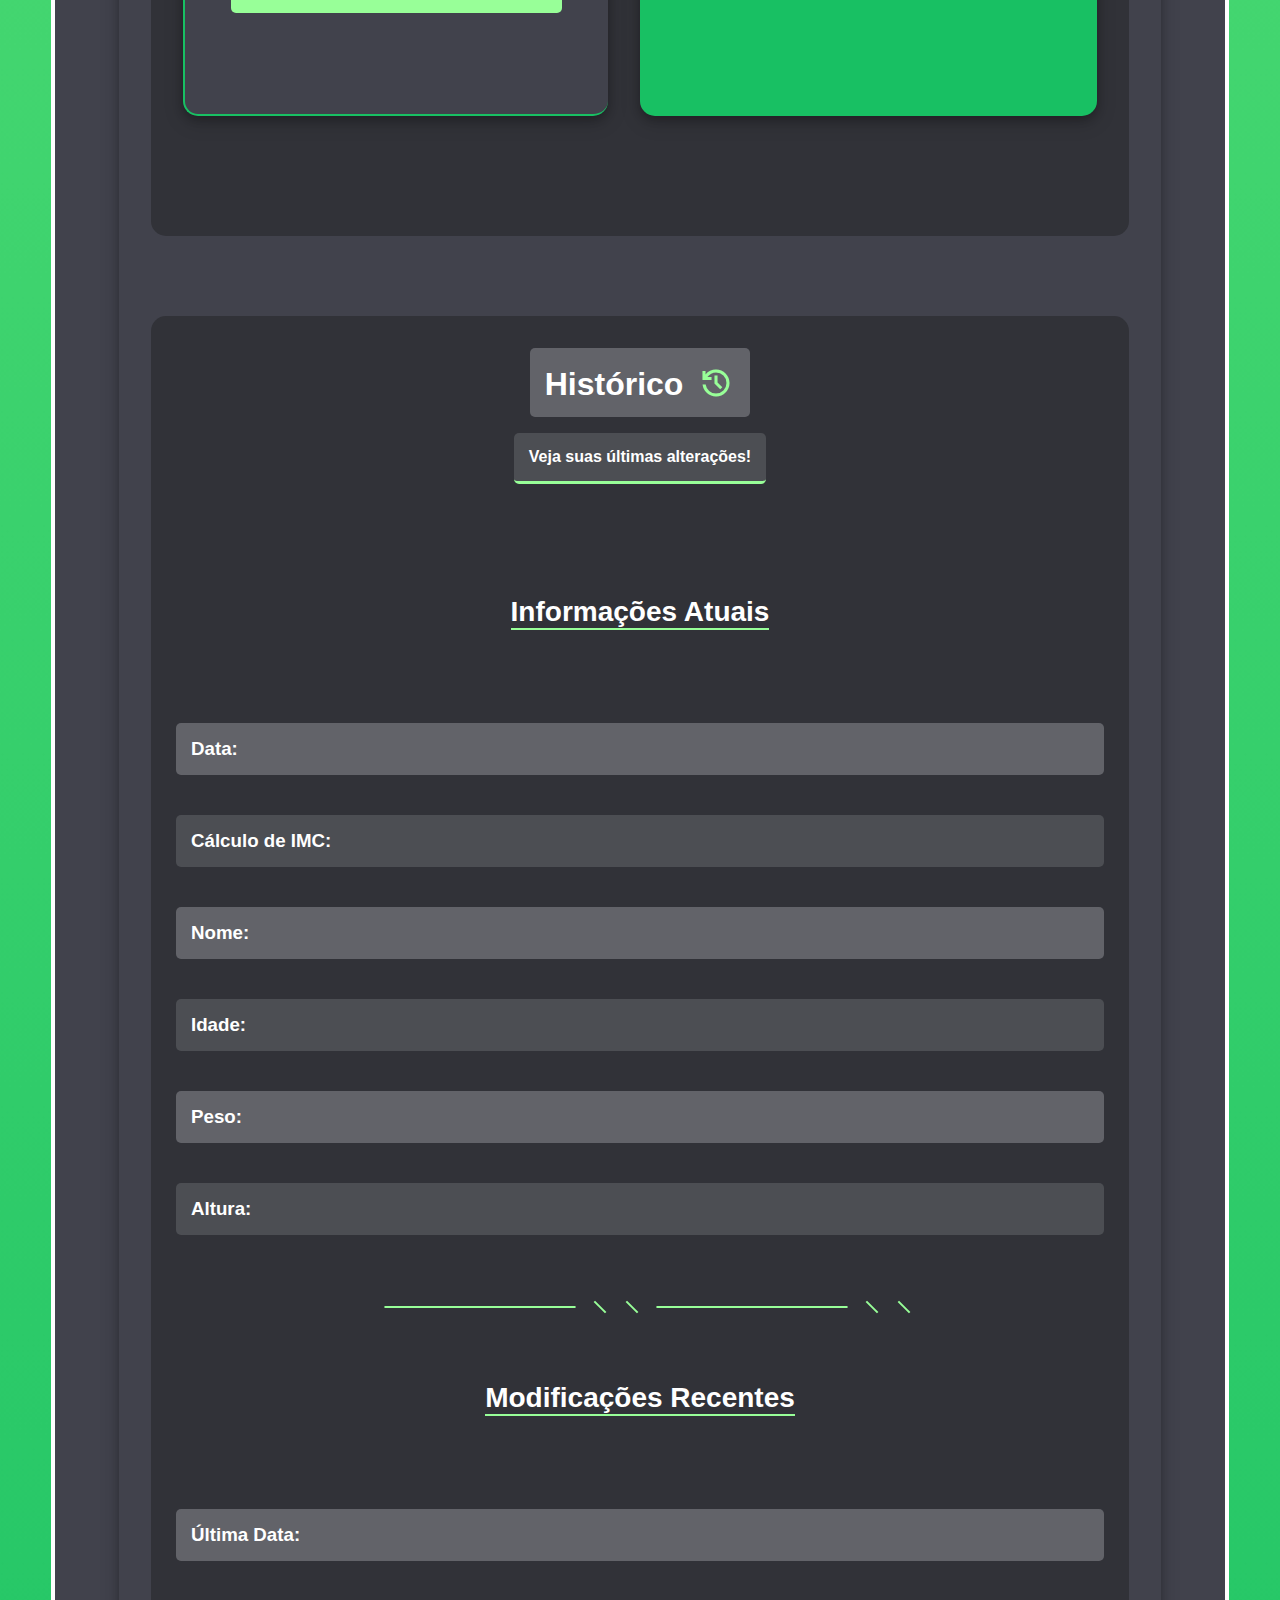
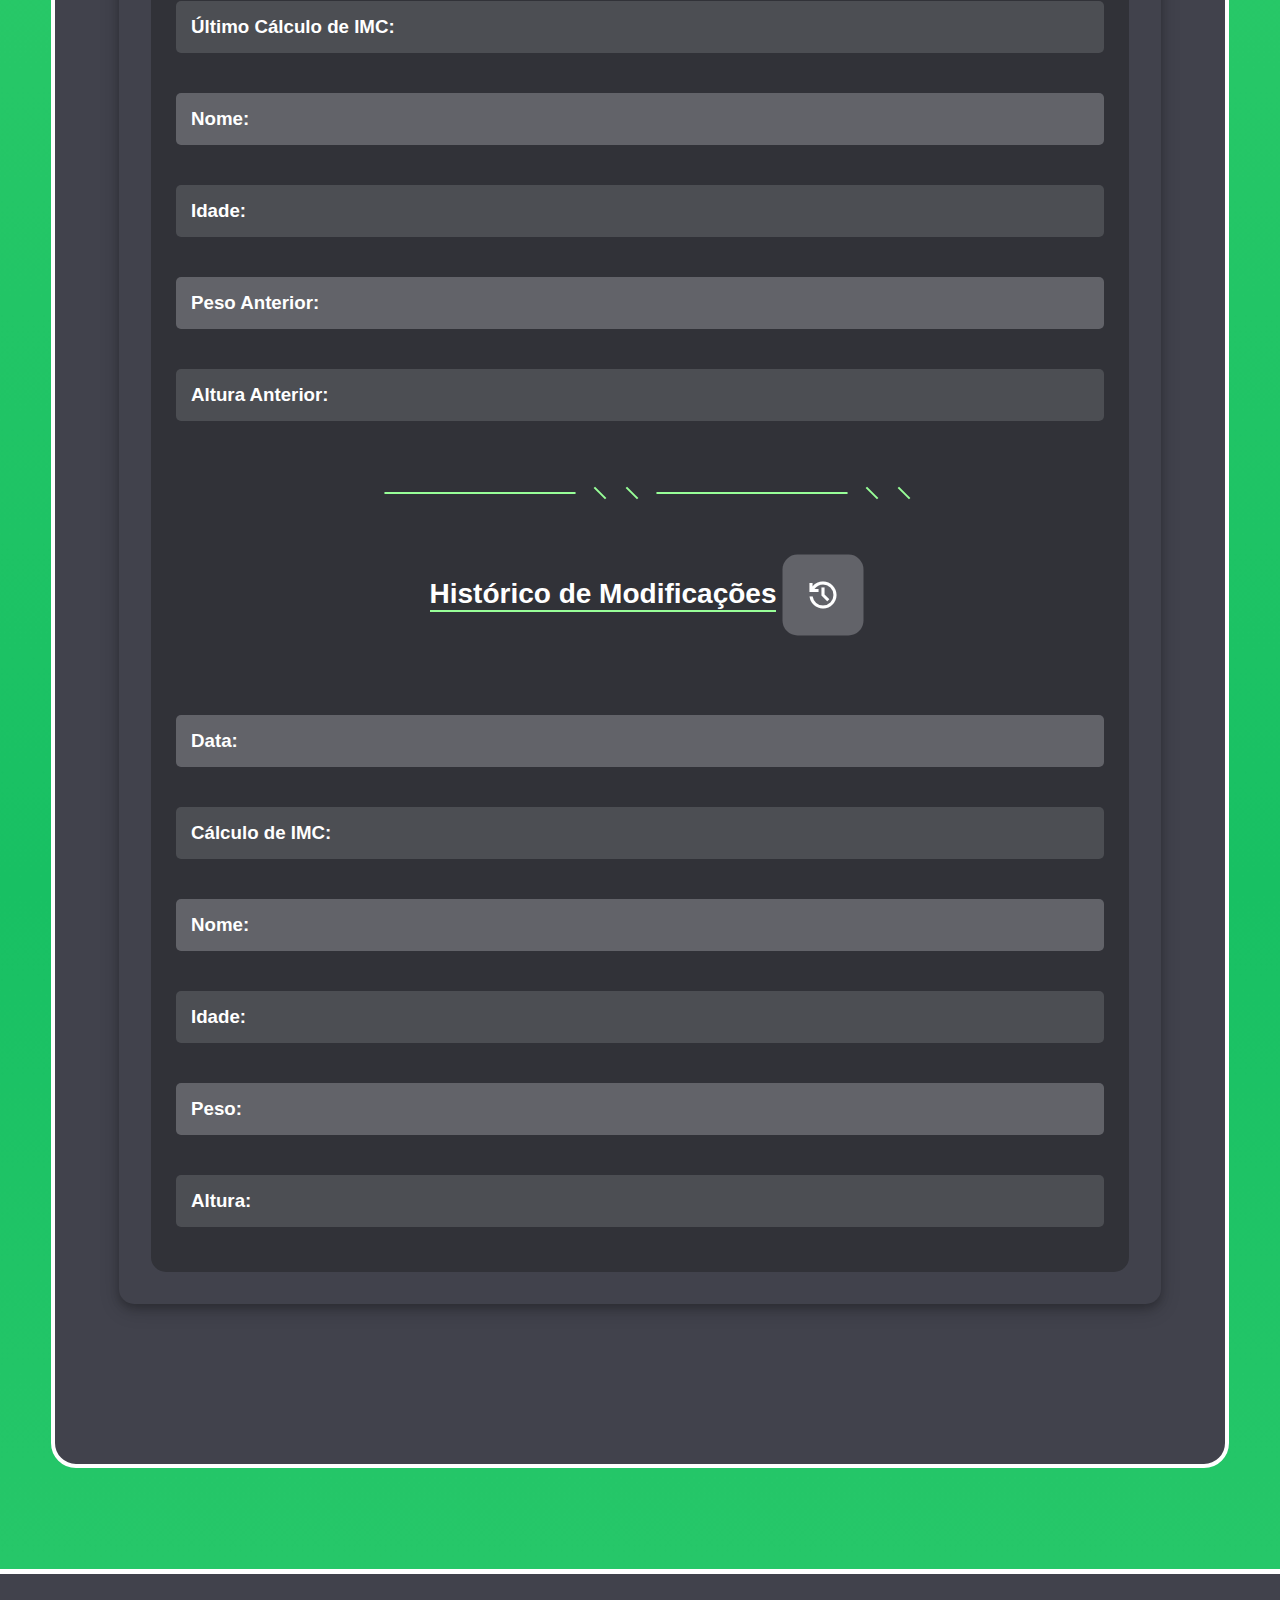
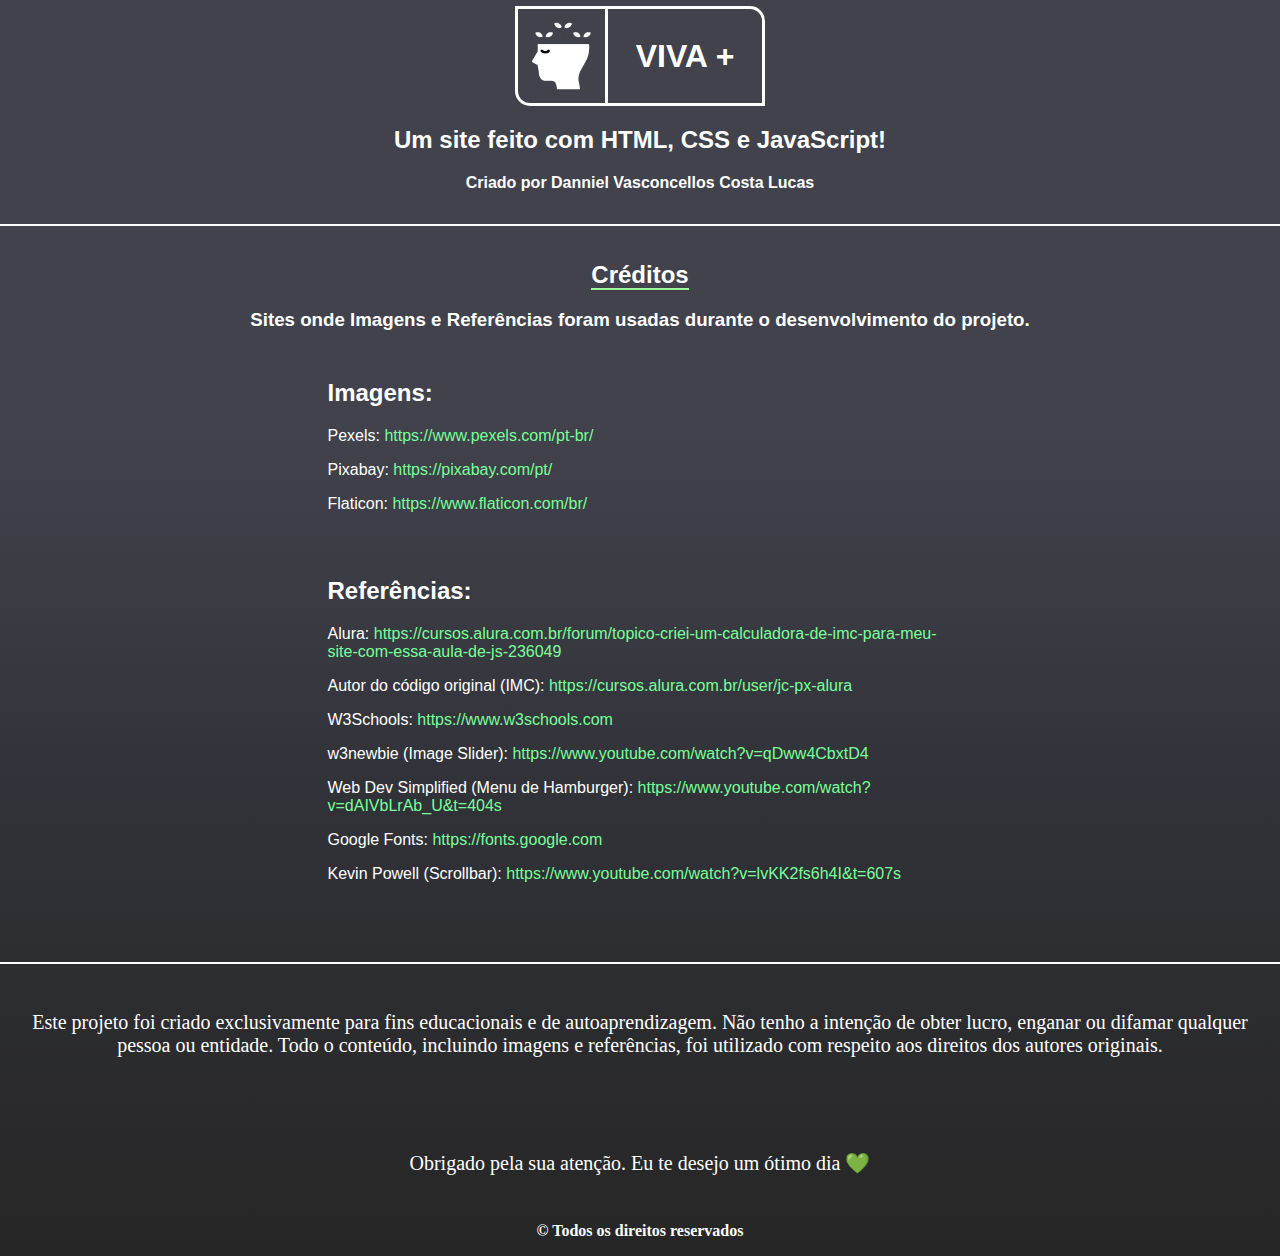
==== commit 2e94ded0: "correção da tabela do IMC e ditados" ====
--- a/outro.html
+++ b/outro.html
@@ -94,20 +94,20 @@
 <body> <!--  onload="ditadosTransition()"> console salvou demais que isso -->
     <div class="container">
         <nav id="top-navbar" class="top-navbar">
-          
-                <div id="top-logo-content" class="top-logo-content">
-                    <div class="top-img-logo">
-                        <img src="./src/img/logo.png" alt="Um desenho de uma cabeça com folhas saindo para fora.">
-                    </div>
-
-                    <div class="top-logo">
-                        <h1>
-                            <a href="index.html" target="_self">
+
+            <div id="top-logo-content" class="top-logo-content">
+                <div class="top-img-logo">
+                    <img src="./src/img/logo.png" alt="Um desenho de uma cabeça com folhas saindo para fora.">
+                </div>
+
+                <div class="top-logo">
+                    <h1>
+                        <a href="index.html" target="_self">
                             VIVA +
-                                        </a>
-                        </h1>
-                    </div>
-                </div>
+                        </a>
+                    </h1>
+                </div>
+            </div>
 
 
             <div class="phone-navbar">
@@ -323,8 +323,8 @@
                             <br><br>
                             Para cuidar da saúde mental, é importante reservar tempo para atividades que tragam prazer e
                             relaxamento, como hobbies, exercícios físicos e práticas de <a
-                                style="color: #82f582; border-bottom: 2px solid #82f582;"
-                                href="#rodape"> mindfulness¹.</a>
+                                style="color: #82f582; border-bottom: 2px solid #82f582;" href="#rodape">
+                                mindfulness¹.</a>
                             <span class="p-excess">
                                 Além disso, buscar
                                 apoio
@@ -338,25 +338,27 @@
                             <img id="img-middle" class="img-middle" src="./src/img/img-mental.jpg"
                                 alt="Fotografia de um homem deprimido com a cabeça encostada em uma árvore.">
                         </div>
-                            <span style="font-family: 'Trebuchet MS', 'Lucida Sans Unicode', 'Lucida Grande', 'Lucida Sans', Arial, sans-serif;" class="p-extra-excess">
-                                Aprender a gerenciar o estresse de forma saudável é fundamental. Isso pode envolver
-                                técnicas
-                                de
-                                respiração, meditação e exercícios de relaxamento. Priorizar o sono adequado,
-                                alimentação
-                                balanceada
-                                e exercícios físicos também contribui para uma boa saúde mental.
-                                <br><br>
-                                É crucial estar atento aos sinais de que algo não está bem e buscar ajuda quando
-                                necessário.
-                                Nunca
-                                hesite em procurar a orientação de um profissional de saúde mental se estiver
-                                enfrentando
-                                dificuldades emocionais ou psicológicas. Cuidar da saúde mental é um investimento
-                                valioso em
-                                nossa
-                                qualidade de vida e felicidade.
-                            </span>
+                        <span
+                            style="font-family: 'Trebuchet MS', 'Lucida Sans Unicode', 'Lucida Grande', 'Lucida Sans', Arial, sans-serif;"
+                            class="p-extra-excess">
+                            Aprender a gerenciar o estresse de forma saudável é fundamental. Isso pode envolver
+                            técnicas
+                            de
+                            respiração, meditação e exercícios de relaxamento. Priorizar o sono adequado,
+                            alimentação
+                            balanceada
+                            e exercícios físicos também contribui para uma boa saúde mental.
+                            <br><br>
+                            É crucial estar atento aos sinais de que algo não está bem e buscar ajuda quando
+                            necessário.
+                            Nunca
+                            hesite em procurar a orientação de um profissional de saúde mental se estiver
+                            enfrentando
+                            dificuldades emocionais ou psicológicas. Cuidar da saúde mental é um investimento
+                            valioso em
+                            nossa
+                            qualidade de vida e felicidade.
+                        </span>
                     </div>
                 </div>
             </div>
@@ -400,12 +402,12 @@
                         o corpo funcionando bem.
                     </span>
                     <br><br>
-                    </p>
-                    <img id="img-middle" class="img-middle" src="./src/img/img-mental-1.jpg"
+                </p>
+                <img id="img-middle" class="img-middle" src="./src/img/img-mental-1.jpg"
                     alt="Uma fotografia de uma mulher sentada em uma rocha cinza perto de um corpo d'água.">
-                    <p>
-                    Praticar o <a style="color: #82f582; border-bottom: 2px solid #82f582;"
-                        href="#rodape"> mindfulness¹.</a> também pode ser benéfico.
+                <p>
+                    Praticar o <a style="color: #82f582; border-bottom: 2px solid #82f582;" href="#rodape">
+                        mindfulness¹.</a> também pode ser benéfico.
                     <span id="p-ex" class="p-extra-excess">
                         Aprender a estar
                         presente no momento
@@ -574,6 +576,10 @@
                     uma pessoa está com um peso saudável em relação à sua altura. <u>Ele é calculado dividindo-se o peso
                         da
                         pessoa pela altura ao quadrado.</u>
+                    <br><br>
+                    
+                  <b style="color: #82f582;">  IMC = Peso / Altura * Altura </b>
+
                     <br><br>
                     O IMC fornece uma estimativa da quantidade de gordura corporal de uma pessoa e é útil para
                     determinar se alguém está em risco de certas condições de saúde relacionadas ao peso, como diabetes
--- a/src/css/responsivo.css
+++ b/src/css/responsivo.css
@@ -602,6 +602,10 @@
         padding: 1rem;
     }
 
+    #top-navbar {
+        padding: 1.4rem;
+    }
+
     .top-navbar .phone-navbar {
         margin: 0;
     }
@@ -711,11 +715,16 @@
         margin-inline: 1rem;
     }
 
+    .recomendacoes .rec-img-txt .top-img {
+        height: 50rem;
+    }
+
     .recomendacoes .rec-img-txt {
         height: 50rem;
     }
 
     .recomendacoes .top-text {
+
         max-height: 50%;
 
     }
@@ -990,6 +999,15 @@
 
 @media (max-width: 375px) {
 
+    .top-navbar {
+        padding: 1rem;
+    }
+
+    #top-navbar {
+        /* POR QUE? */
+        padding: 1.14rem;
+    }
+
     .intro #inside {
         padding: 0;
         background-color: transparent;
@@ -1010,8 +1028,8 @@
 
     #ar-livre .img-container img {
         border-radius: 15px;
-        border-start-start-radius:  0;
-        border-start-end-radius:  0;
+        border-start-start-radius: 0;
+        border-start-end-radius: 0;
     }
 
     #ar-livre p {
@@ -1178,6 +1196,11 @@
 @media (max-width: 320px) {
     .top-navbar {
         gap: 2rem;
+        padding: 1rem;
+    }
+
+    #top-navbar {
+        padding: 1rem;
     }
 
     .header .headline {
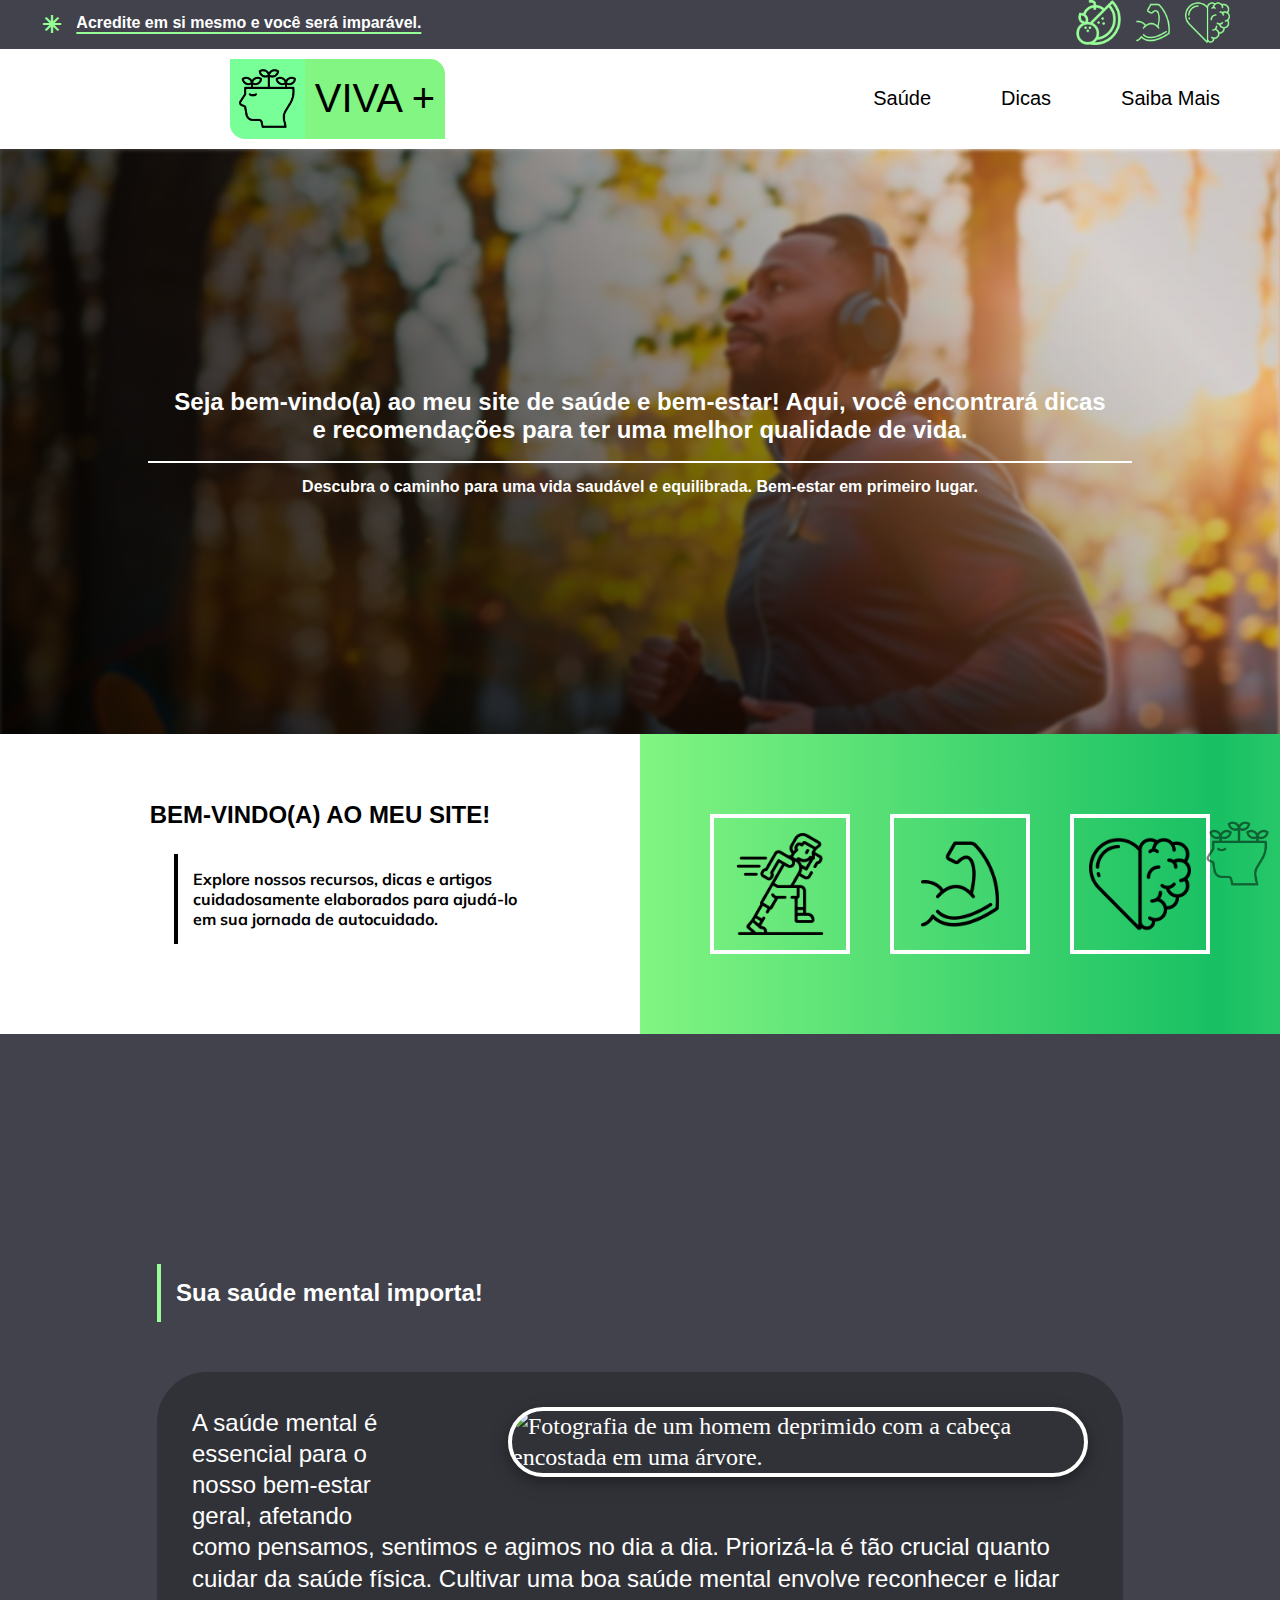
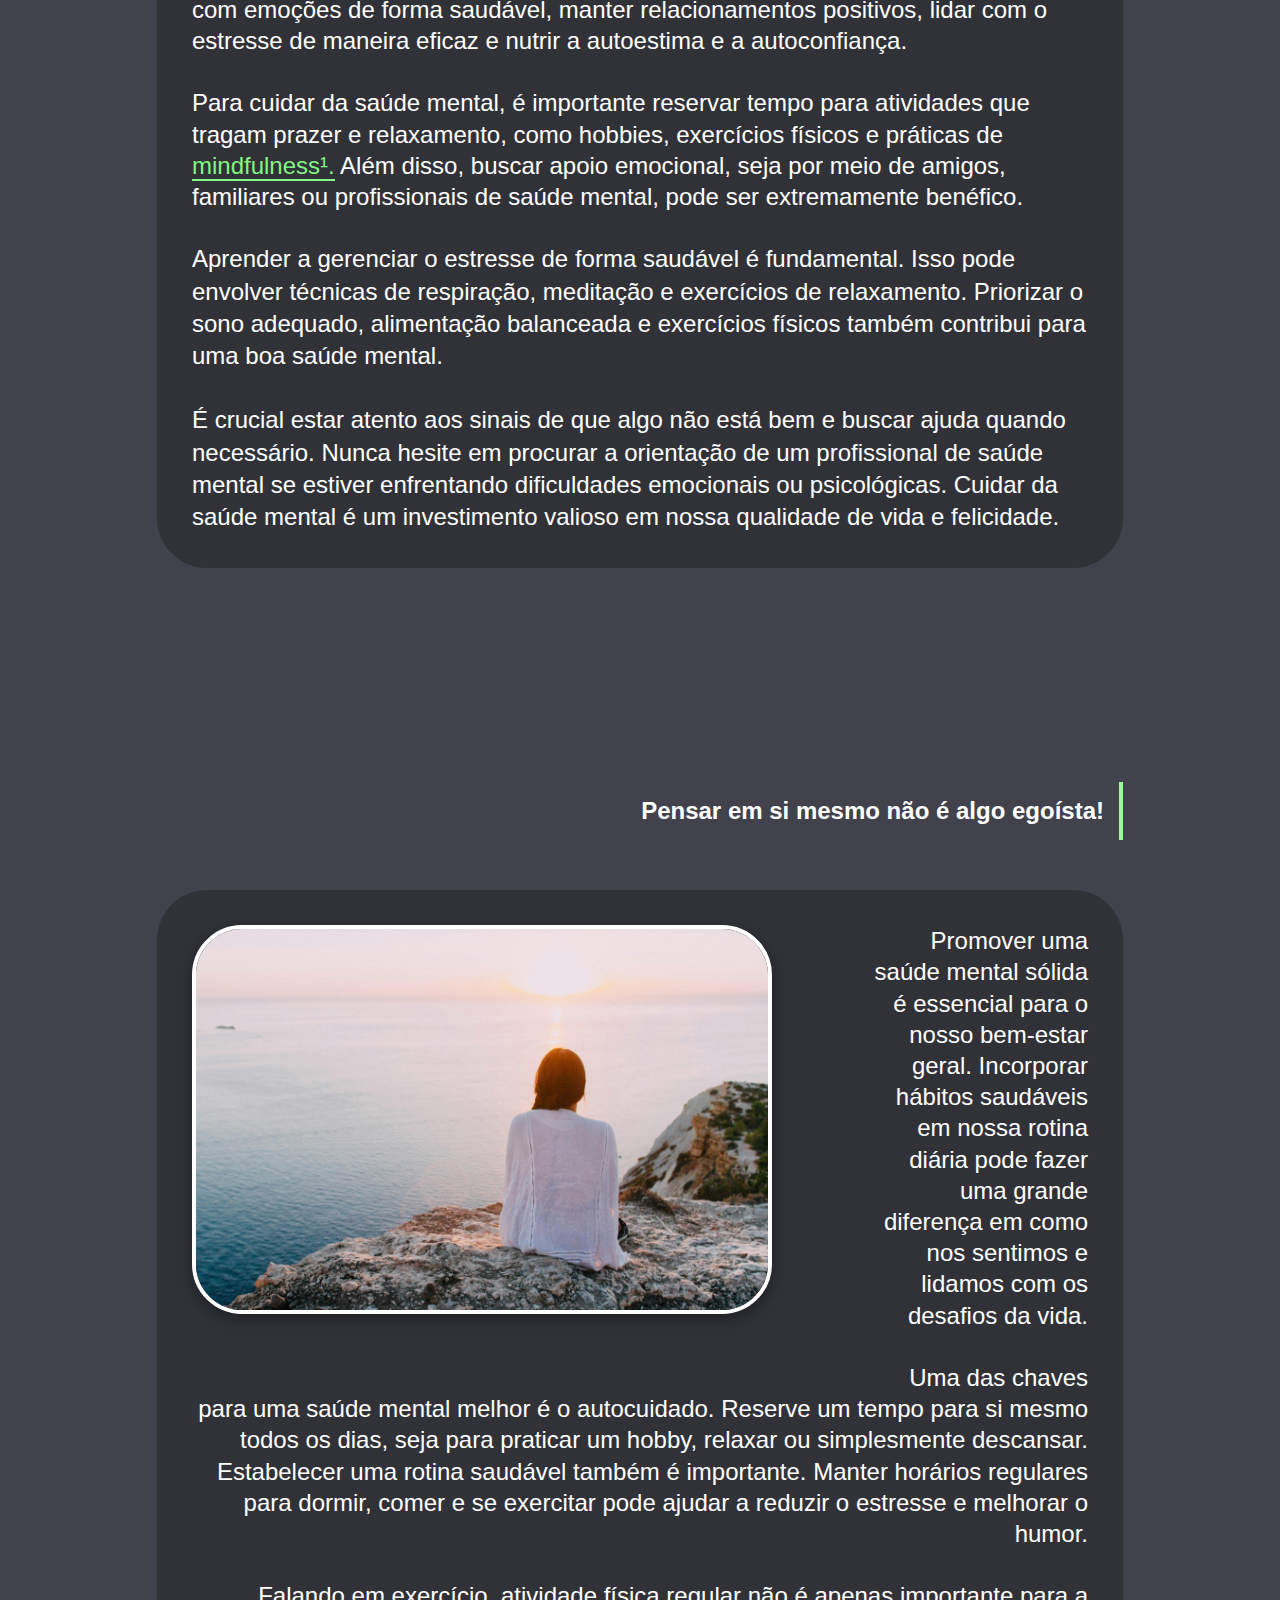
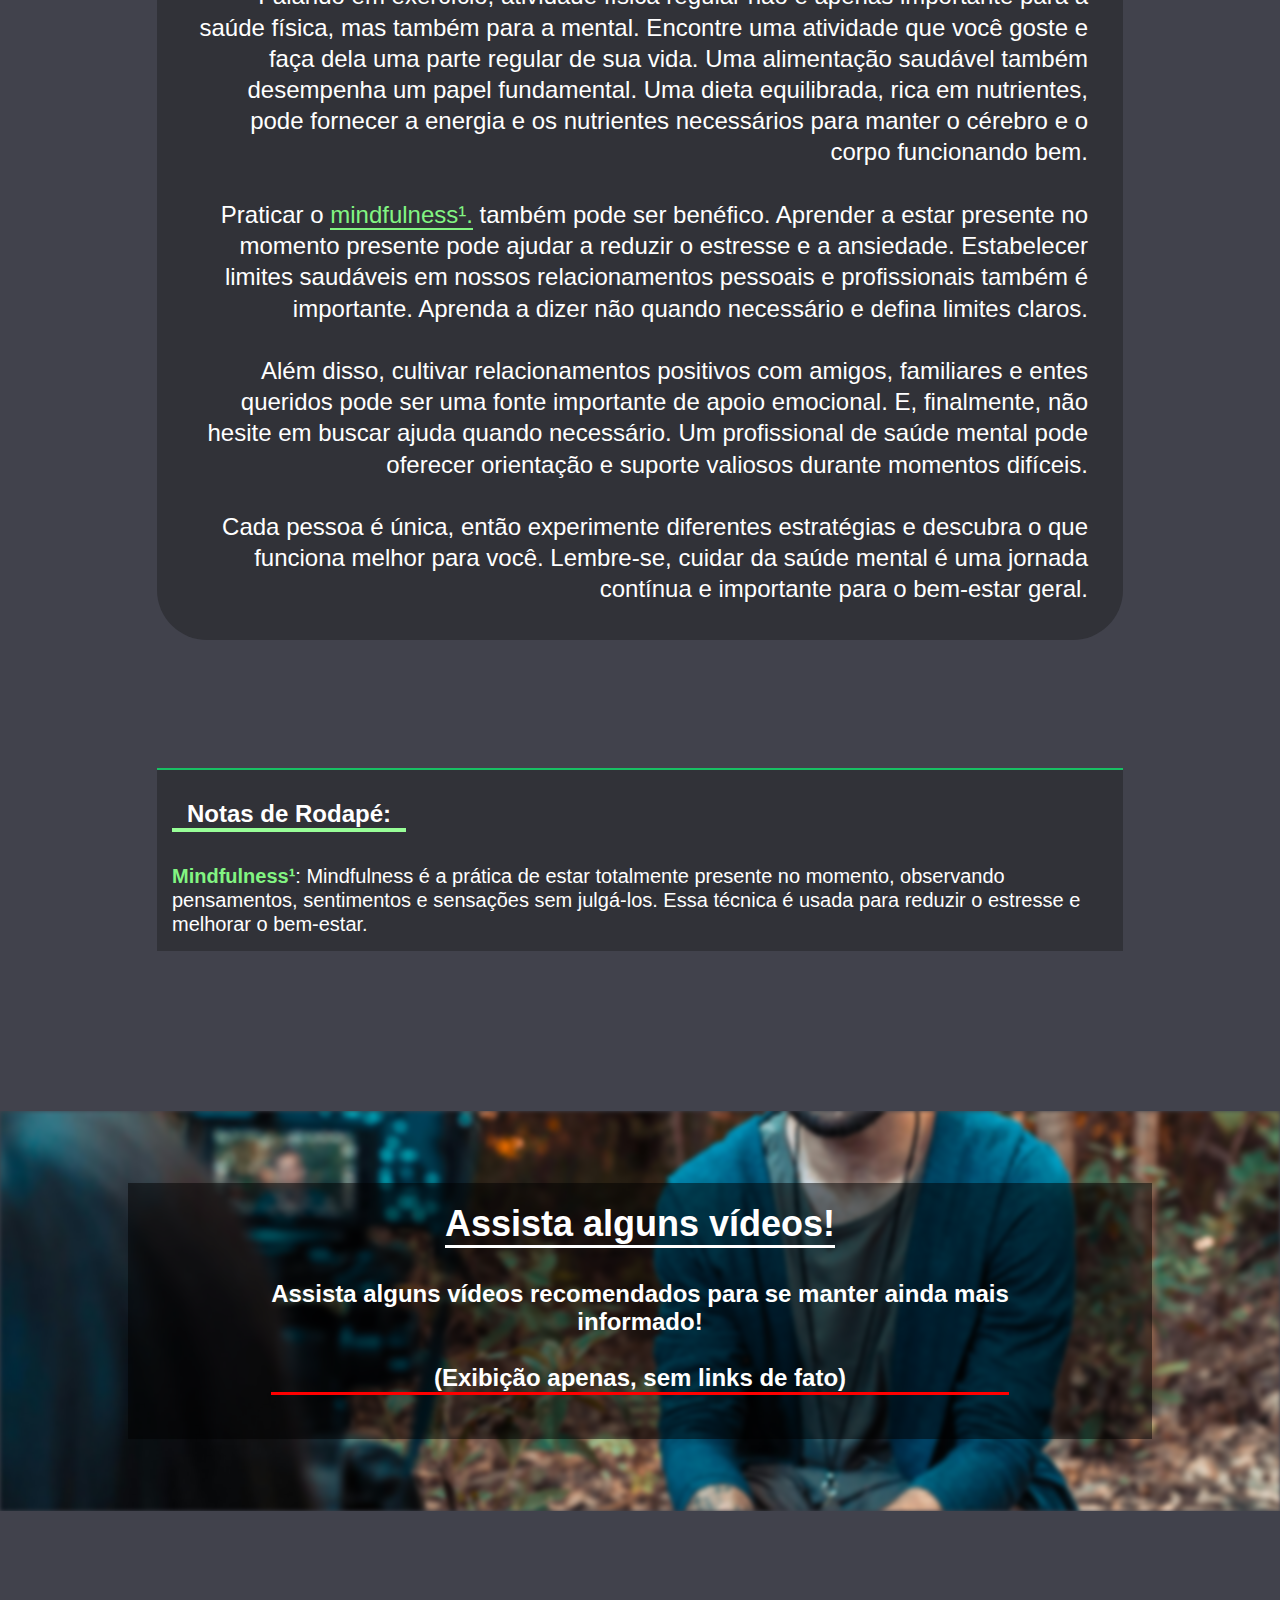
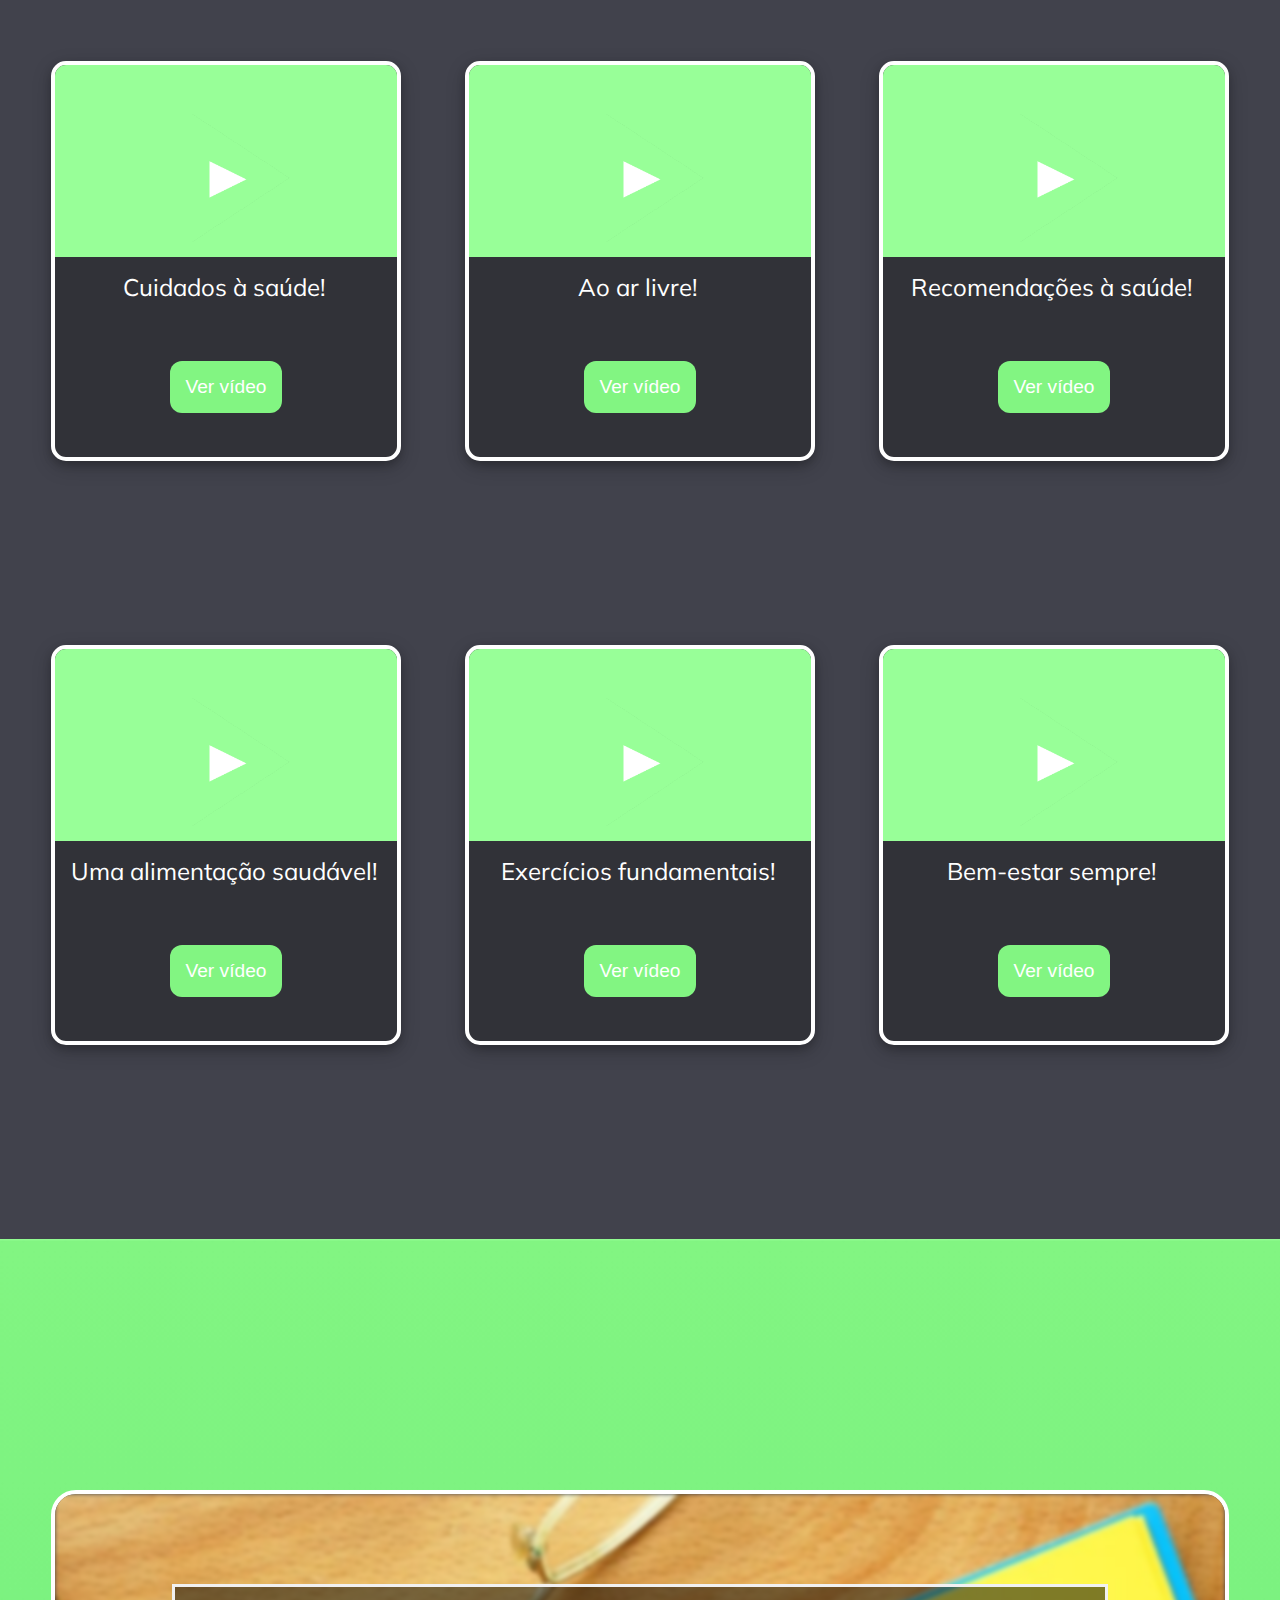
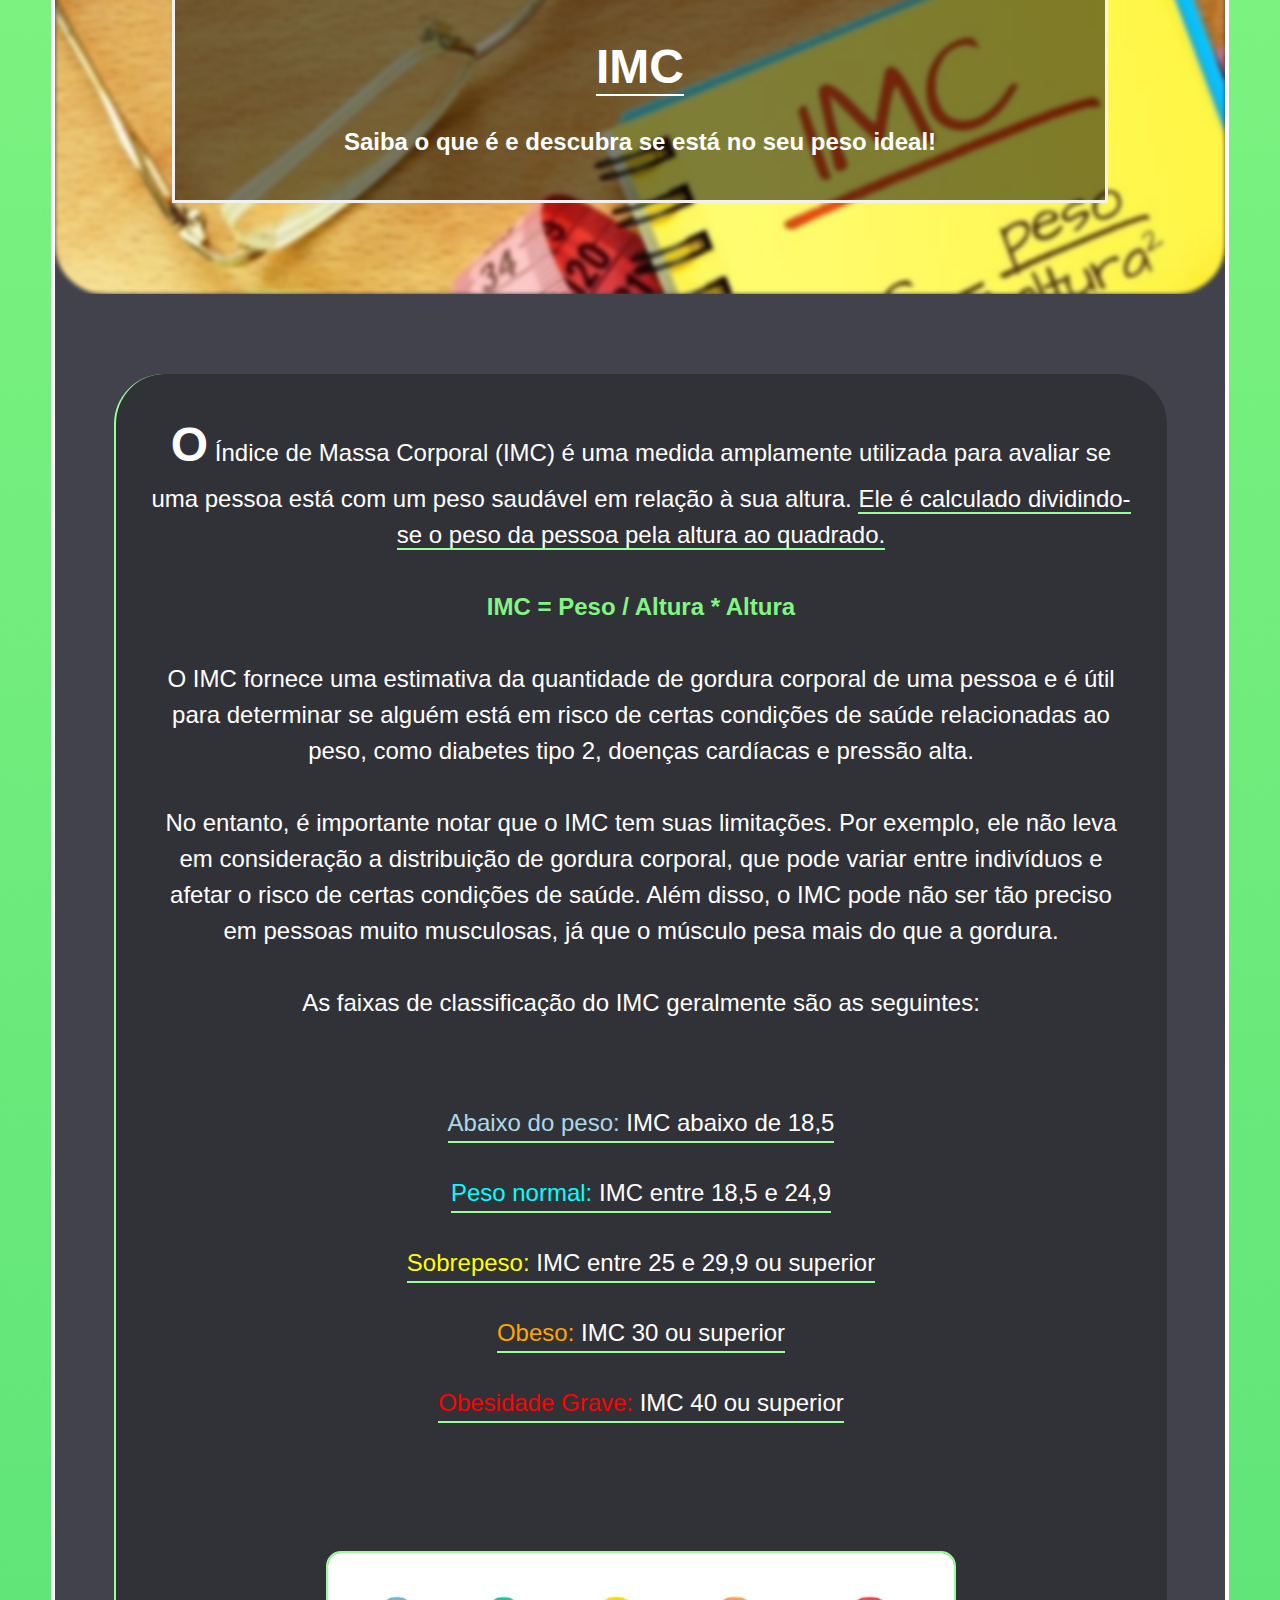
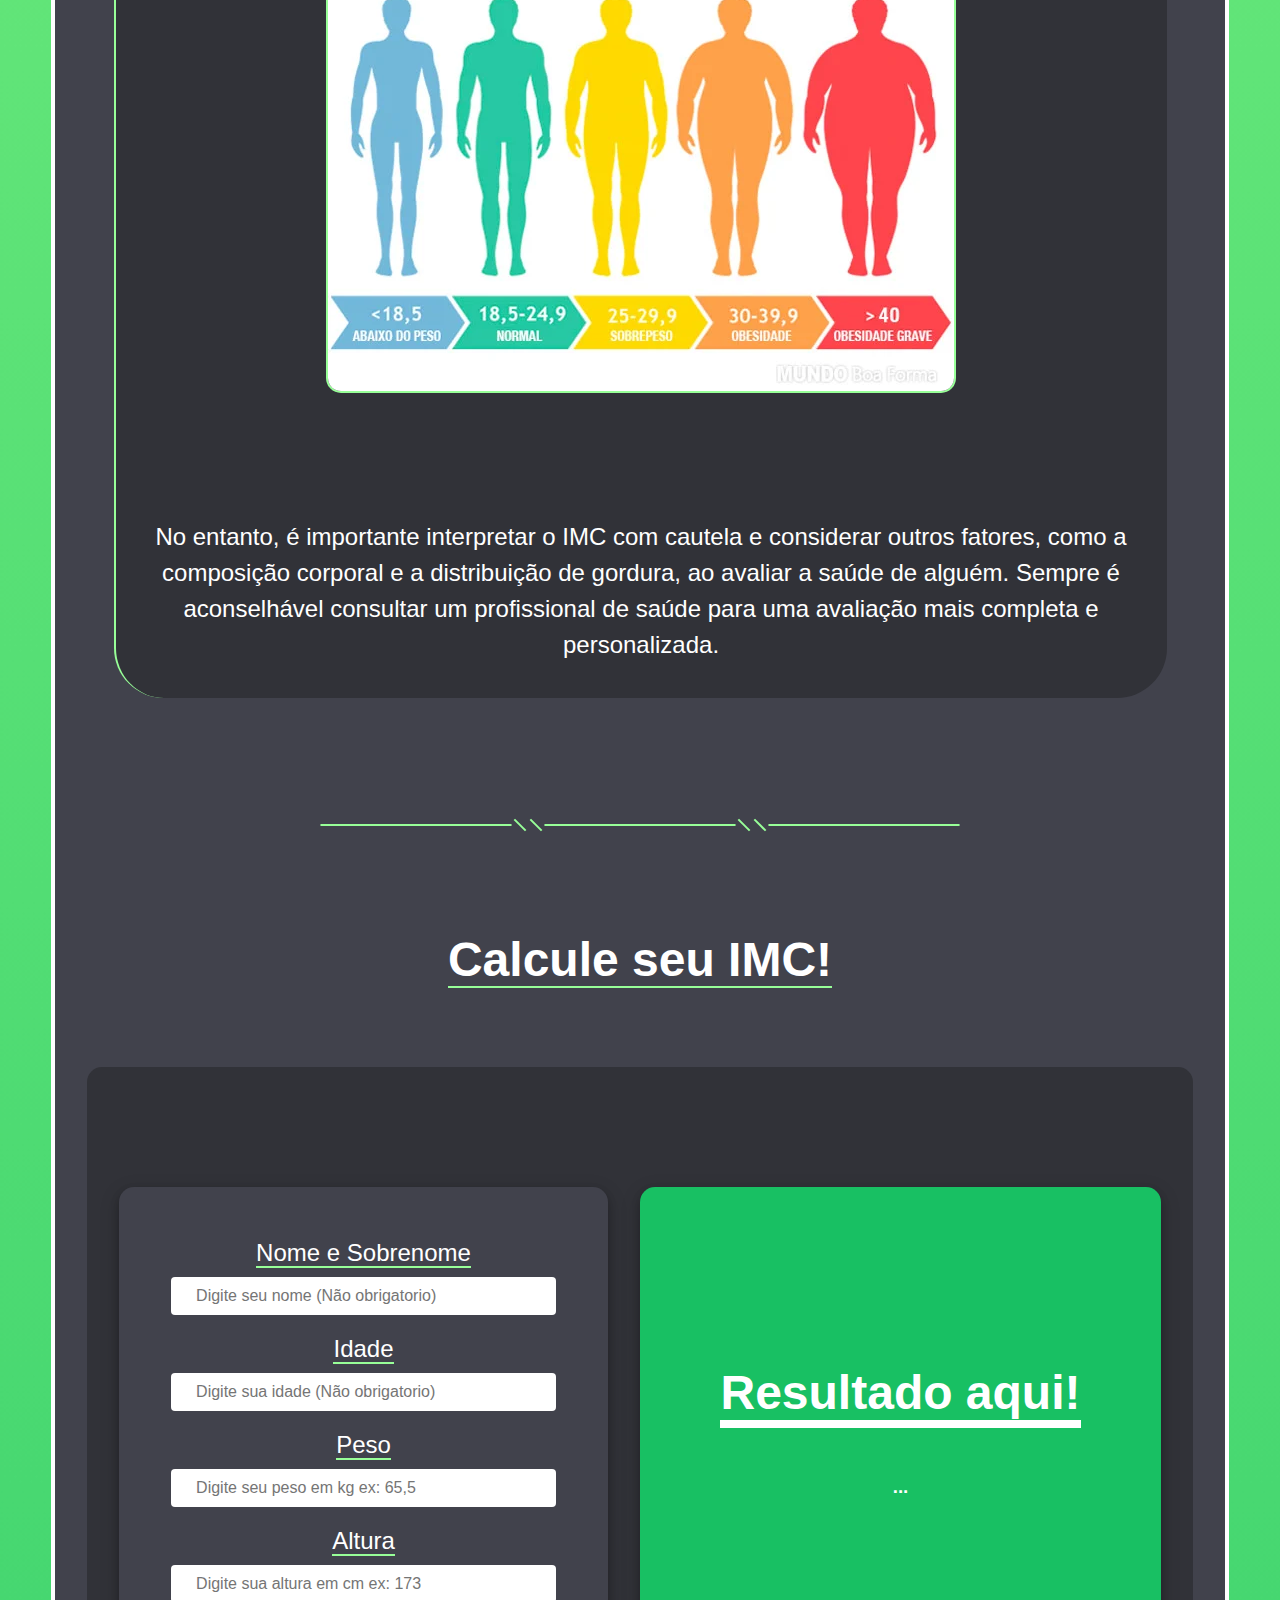
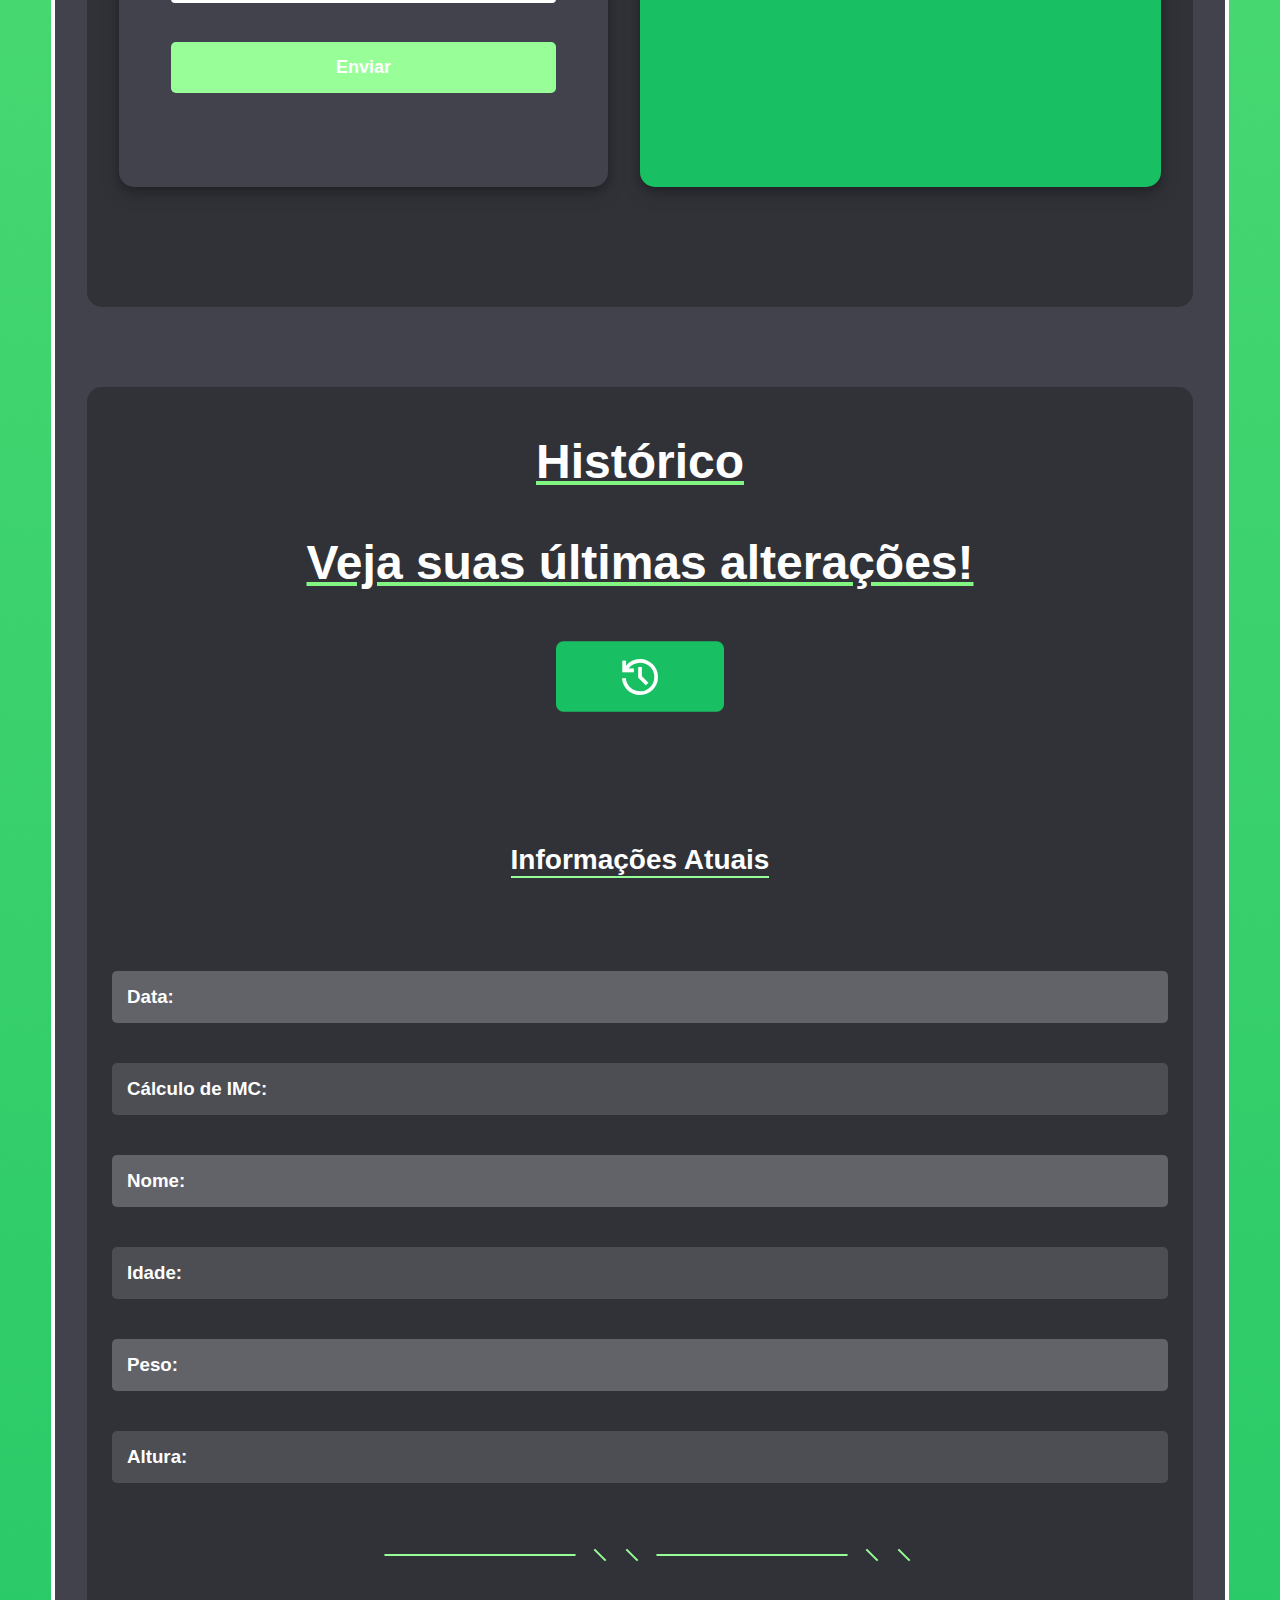
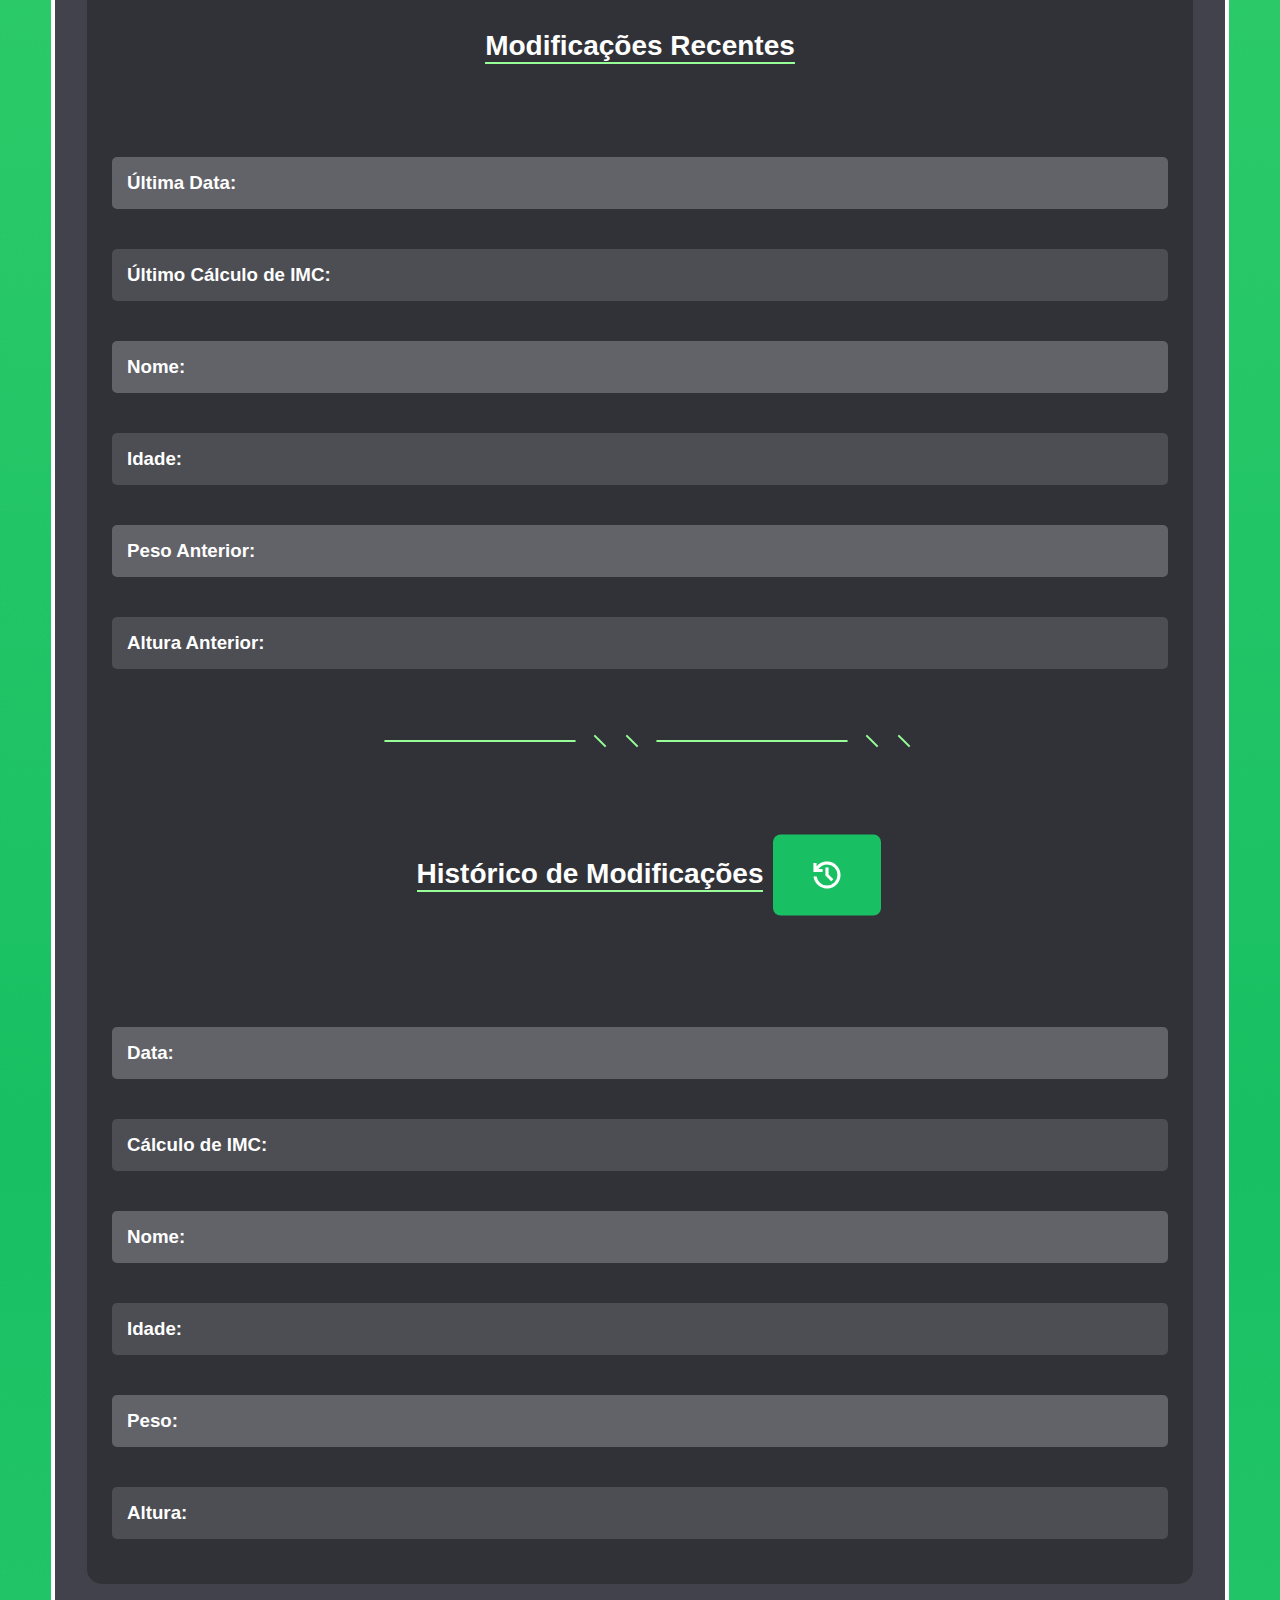
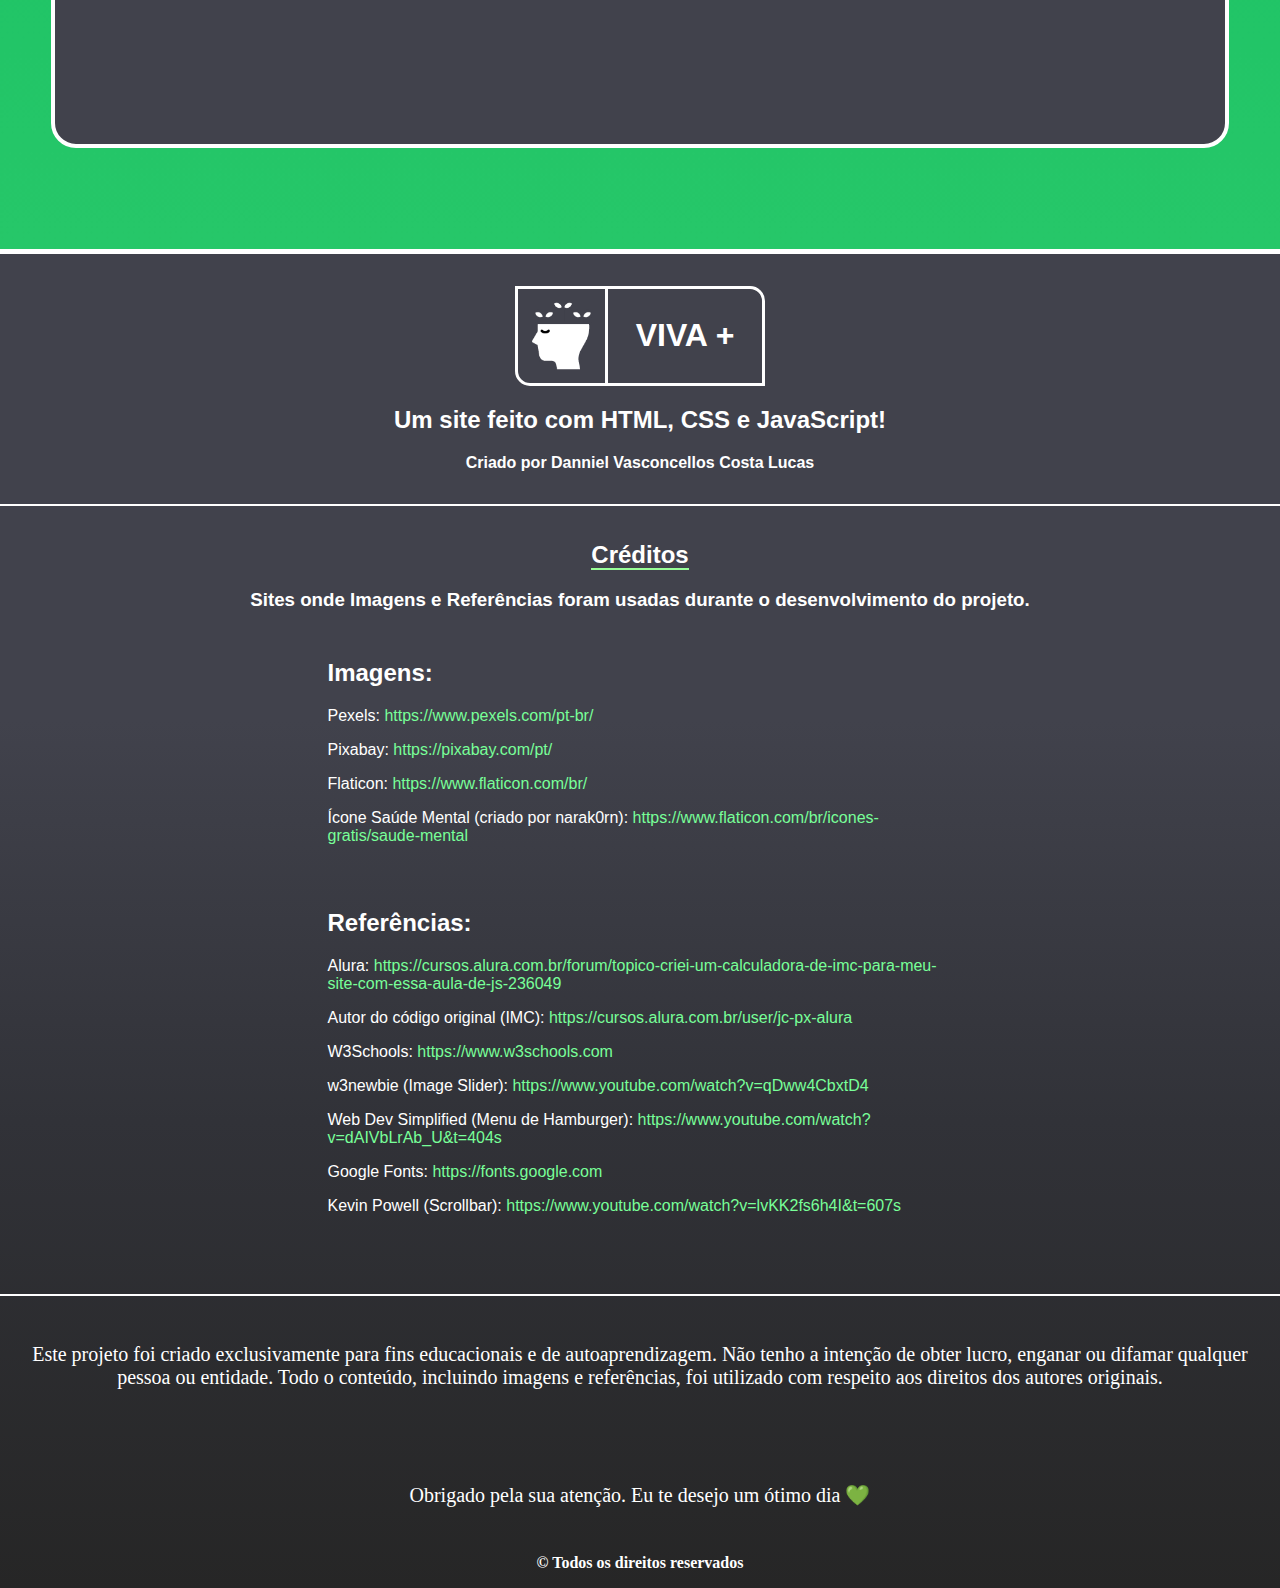
==== commit 4560152d: "commit" ====
--- a/outro.html
+++ b/outro.html
@@ -247,7 +247,9 @@
         <header class="header">
             <div class="headline">
                 <h2>
-                    Seja bem-vindo(a) ao meu site de saúde e bem-estar! Aqui, você encontrará dicas e recomendações para
+                    Seja bem-vindo(a) ao meu site de saúde e bem-estar!
+                    <span class="line-detail"></span>
+                    Aqui, você encontrará dicas e recomendações para
                     ter uma melhor qualidade de vida.
                 </h2>
 
@@ -577,8 +579,8 @@
                         da
                         pessoa pela altura ao quadrado.</u>
                     <br><br>
-                    
-                  <b style="color: #82f582;">  IMC = Peso / Altura * Altura </b>
+
+                    <b style="color: #82f582;"> IMC = Peso / Altura * Altura </b>
 
                     <br><br>
                     O IMC fornece uma estimativa da quantidade de gordura corporal de uma pessoa e é útil para
@@ -672,11 +674,13 @@
 
                     </section>
                     <div class="historico">
-                        <h2>Histórico <a target="_self" href="#toggleButton"
-                                class="material-symbols-outlined history title">
+                        <div class="his-header">
+                            <h2>Histórico
+                            </h2>
+                            <h2>Veja suas últimas alterações!</h2>
+                            <a target="_self" href="#toggleButton" class="material-symbols-outlined history title">
                                 history</a>
-                        </h2>
-                        <h4>Veja suas últimas alterações!</h4>
+                        </div>
                         <h1 class="historico-novo"> Informações Atuais</h1>
                         <div class="historico-content-novo">
                             <h3 id="imc-data-novo">Data:</h3>
@@ -807,6 +811,11 @@
                                 href="https://pixabay.com/pt/">https://pixabay.com/pt/</a> </li>
                         <li class="li-credits">Flaticon: <a target="_blank"
                                 href="https://www.flaticon.com/br/">https://www.flaticon.com/br/</a> </li>
+
+                        <li class="li-credits">Ícone Saúde Mental (criado por narak0rn): <a
+                                href="https://www.flaticon.com/br/icones-gratis/saude-mental" target="_blank"
+                                title="saúde mental ícones">https://www.flaticon.com/br/icones-gratis/saude-mental</a>
+                        </li>
                     </ul>
                 </div>
                 <div class="ref-credits">
--- a/src/css/style.css
+++ b/src/css/style.css
@@ -41,7 +41,8 @@
 }
 
 #img-dicas,
-#img-show, #img-pos {
+#img-show,
+#img-pos {
     border: 4px solid white;
 }
 
@@ -149,7 +150,7 @@
 }
 
 .top-navbar .top-img-logo {
-     max-width: 61.6px;
+    max-width: 61.6px;
     height: 100%;
     background-color: #78FF98;
     padding: 5px;
@@ -518,17 +519,17 @@
 }
 
 .header {
-    height: 500px;
+    height: 65vh;
     display: flex;
     flex-flow: row wrap;
     align-items: center;
     justify-content: center;
     overflow: hidden;
     width: 100%;
+    background: linear-gradient(45deg, rgba(0, 0, 0, .85), rgba(0, 0, 0, .7) 35%, transparent 85%);
 }
 
 .header .headline {
-    background-color: rgba(0, 0, 0, 0.5);
     /* Black w/opacity/see-through */
     color: white;
     font-weight: bold;
@@ -549,6 +550,13 @@
 
 .header .headline h4 {
     font-family: 'Trebuchet MS', 'Lucida Sans Unicode', 'Lucida Grande', 'Lucida Sans', Arial, sans-serif
+}
+
+.header .headline .line-detail {
+    border: 2px solid white;
+    width: 100%;
+    display: none;
+    margin: 1rem auto;
 }
 
 .column {
@@ -707,6 +715,7 @@
     margin: 150px auto auto auto;
     width: 100%;
     overflow: hidden;
+
 }
 
 .cuidados-inside {
@@ -754,7 +763,7 @@
 
 .img-middle {
     display: none;
-    color:#41424C
+    color: #41424C
 }
 
 .cuidados img:hover {
@@ -828,6 +837,11 @@
     margin-top: 250px;
     margin-bottom: 200px;
     overflow: hidden;
+}
+
+.recomendacoes .box {
+    width: 100%;
+    height: 100%;
 }
 
 
@@ -1322,7 +1336,8 @@
     padding: 15px;
 }
 
-.ref-credits-h2, .img-credits-h2 {
+.ref-credits-h2,
+.img-credits-h2 {
     width: 50%;
     margin: auto auto;
     text-align: left;
@@ -1363,7 +1378,7 @@
     justify-content: center;
     text-align: center;
     height: 100%;
-    width: 100%;   
+    width: 100%;
 }
 
 .nao-me-processa-por-favor p {
--- a/src/css/responsivo.css
+++ b/src/css/responsivo.css
@@ -144,6 +144,9 @@
         display: block;
         text-align: center;
         float: none;
+        display: flex;
+        align-items: center;
+        justify-content: center;
         margin: auto auto;
         width: 580px;
         margin-bottom: 5rem;
@@ -496,6 +499,10 @@
     #imc .main-section .resultado {
         width: 100%;
     }
+
+    #imc .main-section #toggleButton {
+        margin: 3rem auto;
+    }
 }
 
 /* sm */
@@ -629,6 +636,10 @@
 
     .header h4 {
         font-size: larger;
+    }
+
+    .header .headline .line-detail {
+        display: flex;
     }
 
     .img-h-0,
@@ -1071,6 +1082,11 @@
         padding-block: auto;
     }
 
+    #mental-inside .img-container #img-middle {
+        border-bottom-left-radius: 15px;
+        border-bottom-right-radius: 15px;
+    }
+
     br {
         display: none;
     }
@@ -1190,6 +1206,8 @@
 
     #imc #main-section .historico h1 {
         width: 80%;
+        border-bottom: none;
+        text-decoration: underline #68FF98;
     }
 }
 
@@ -1257,14 +1275,11 @@
 
     #img-pos {
         position: absolute;
-        left: -26px;
-        /* FINALMENTE */
     }
 
 
     #inside #img-middle {
-        max-width: 125%;
-        margin-left: -24px;
+        max-width: 100%;
     }
 
 
@@ -1273,12 +1288,6 @@
     #img-pos,
     #img-middle {
         max-width: 100%;
-    }
-
-    #img-imc {
-        max-width: 120%;
-        margin-left: -24px;
-        margin-bottom: 3rem;
     }
 
     .recomendacoes .rec-img-txt {
@@ -1351,5 +1360,12 @@
         text-align: left;
     }
 
+    
+    #imc .imc-text #img-imc {
+        margin-bottom: 3rem;
+        width: 120%;
+        margin-inline: auto;
+        margin-left: -22.5px;
+    }
 
 }--- a/src/css/outro-style.css
+++ b/src/css/outro-style.css
@@ -557,17 +557,17 @@
 
 .main-section {
     height: 100%;
-    padding: 2rem;
-    margin: 5rem 4rem;
-    background-color: #41424C;
-    box-shadow: 0 4px 8px 0 rgba(0, 0, 0, 0.2), 0 6px 20px 0 rgba(0, 0, 0, 0.19);
+    padding: 0;
+    margin: 5rem 2rem; /* inline 4rem */
+    background-color: none;
+    /* box-shadow: 0 4px 8px 0 rgba(0, 0, 0, 0.2), 0 6px 20px 0 rgba(0, 0, 0, 0.19); */
     text-align: center;
     border-radius: 15px;
     font-family: 'Trebuchet MS', 'Lucida Sans Unicode', 'Lucida Grande', 'Lucida Sans', Arial, sans-serif;
 }
 
 .main-section h2 {
-    font-size: xx-large;
+    font-size: 3rem;
     color: white;
 }
 
@@ -595,8 +595,8 @@
     color: white;
     height: 600px;
     background-color: #41424C;
-    border-left: 2px solid #18C063;
-    border-bottom: 2px solid #18C063;
+    /* border-left: 2px solid #18C063;
+    border-bottom: 2px solid #18C063; */
 }
 
 label {
@@ -695,22 +695,42 @@
     border-left: none;
 }
 
+.his-header {
+    width: fit-content;
+    display: flex;
+    margin-inline: auto;
+    flex-direction: column;
+}
+
 .historico h2,
 .historico h4 {
     width: fit-content;
     border-radius: 5px;
     padding: 15px;
     margin: 0 auto 1rem auto;
-}
-
-.historico h2 {
+    text-decoration: underline;
+    text-decoration: underline #82f582;
+}
+
+.historico .his-header .history.title {
+    background-color: #18C063;
+    border-radius: 5px;
+    margin: auto auto;
+    width: 7rem;
+    font-size: 2rem;
+    margin-block: 2rem;
+    color: white;
+}
+
+.historico .his-header .history.title:hover {
+    background-color: white;
+    color: #18C063;
+}
+
+/* .historico h2 {
     background-color: #626369;
-}
-
-.historico h4 {
-    border-bottom: 3px solid #98ff98;
-    background-color: #4c4e53;
-}
+} */
+
 
 .historico span {
     margin-left: 1rem;
@@ -841,22 +861,26 @@
 }
 
 .history {
-    margin-left: 1.25rem;
+    margin-left: 1.75rem;
     color: white;
     cursor: pointer;
     transform: scale(1.5);
     transition: 0.3s;
-    border-radius: 10px;
-    background-color: #626369;
+    background-color: #18C063;
+    border-radius: 5px;
+    font-size: 2rem;
+    margin-block: 2rem;
+    color: white;
     padding: 15px;
-    border-radius: 10px;
-}
-
-.history:hover {
-    transform: scale(2.25);
-    color: #98FF98;
-    transition: 0.3s;
-    background-color: transparent;
+}
+
+.historico-all-title .history {
+    width: 4.5rem;
+}
+
+.history:hover {   
+    color: #18C063;
+    background-color: white;
 }
 
 .historico .history.title {
@@ -872,7 +896,6 @@
 }
 
 #historico-lista {
-    border: 2px solid red;
     width: 100%;
     height: 100%;
 }
@@ -889,8 +912,8 @@
     font-size: x-large;
     background-color: #41424C;
     margin: 1rem auto auto 3rem;
-    padding: 10px;
-    border-radius: 10px;
+    padding: 15px;
+    border-radius: 5px;
     text-align: center;
     transition: 0.3s;
     display: flex;
@@ -898,11 +921,9 @@
     justify-content: space-around;
     align-items: center;
     width: 100%;
-
 }
 
 .modificacoes:hover {
-    transform: scale(1.1);
     transition: 0.3s;
     border-bottom: 2px solid #98FF98;
 }
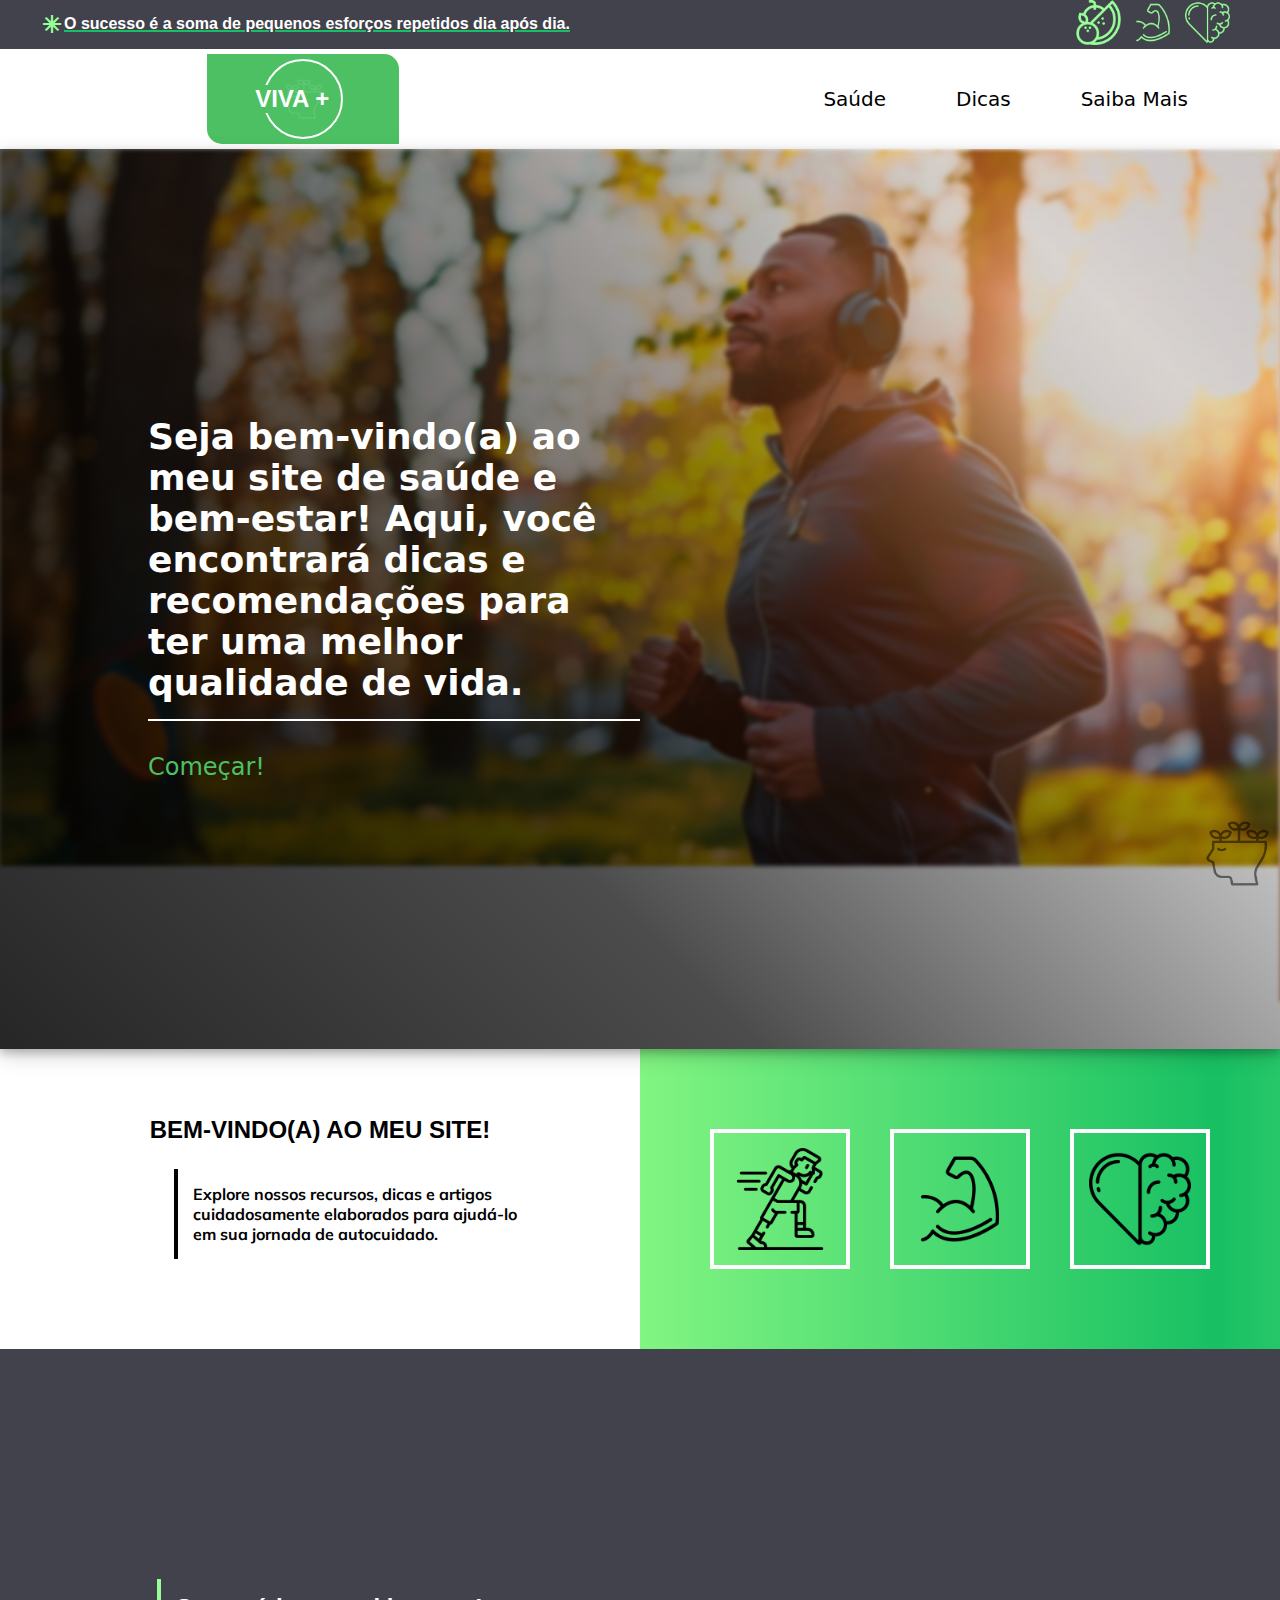
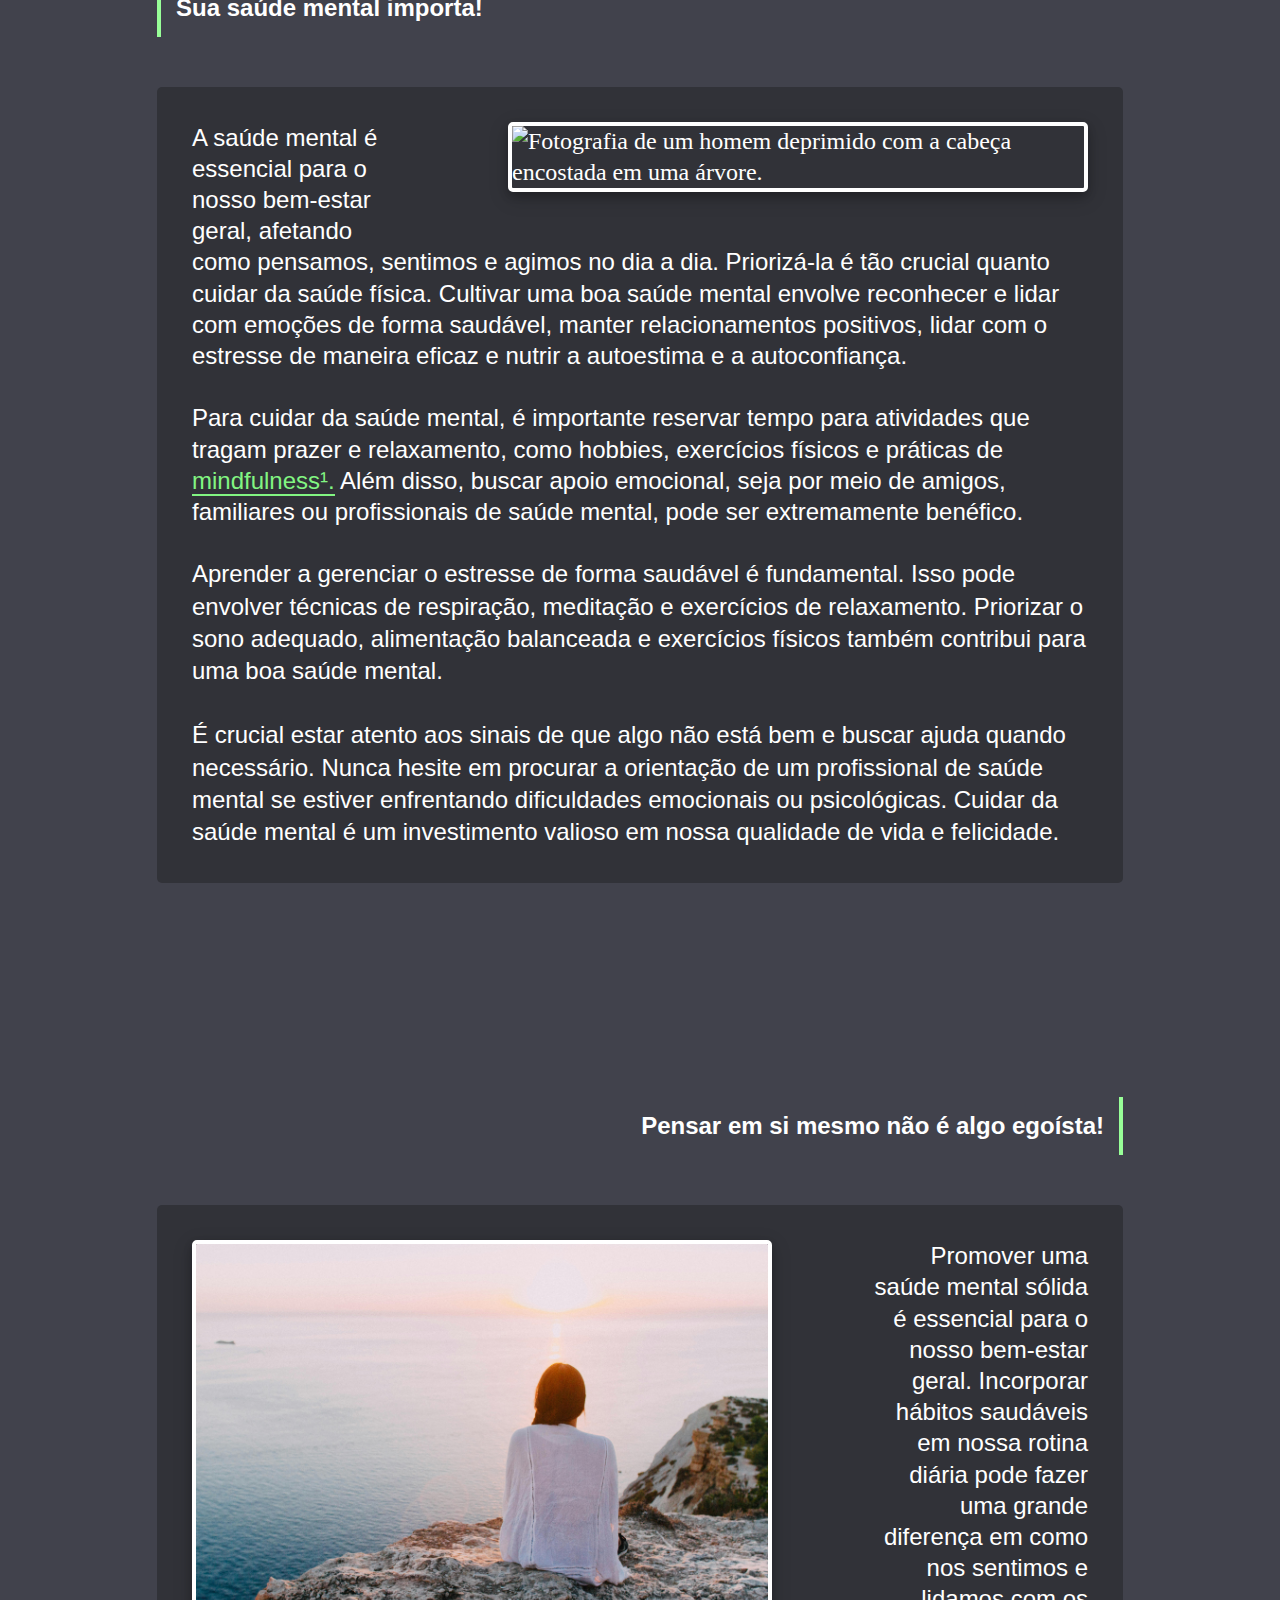
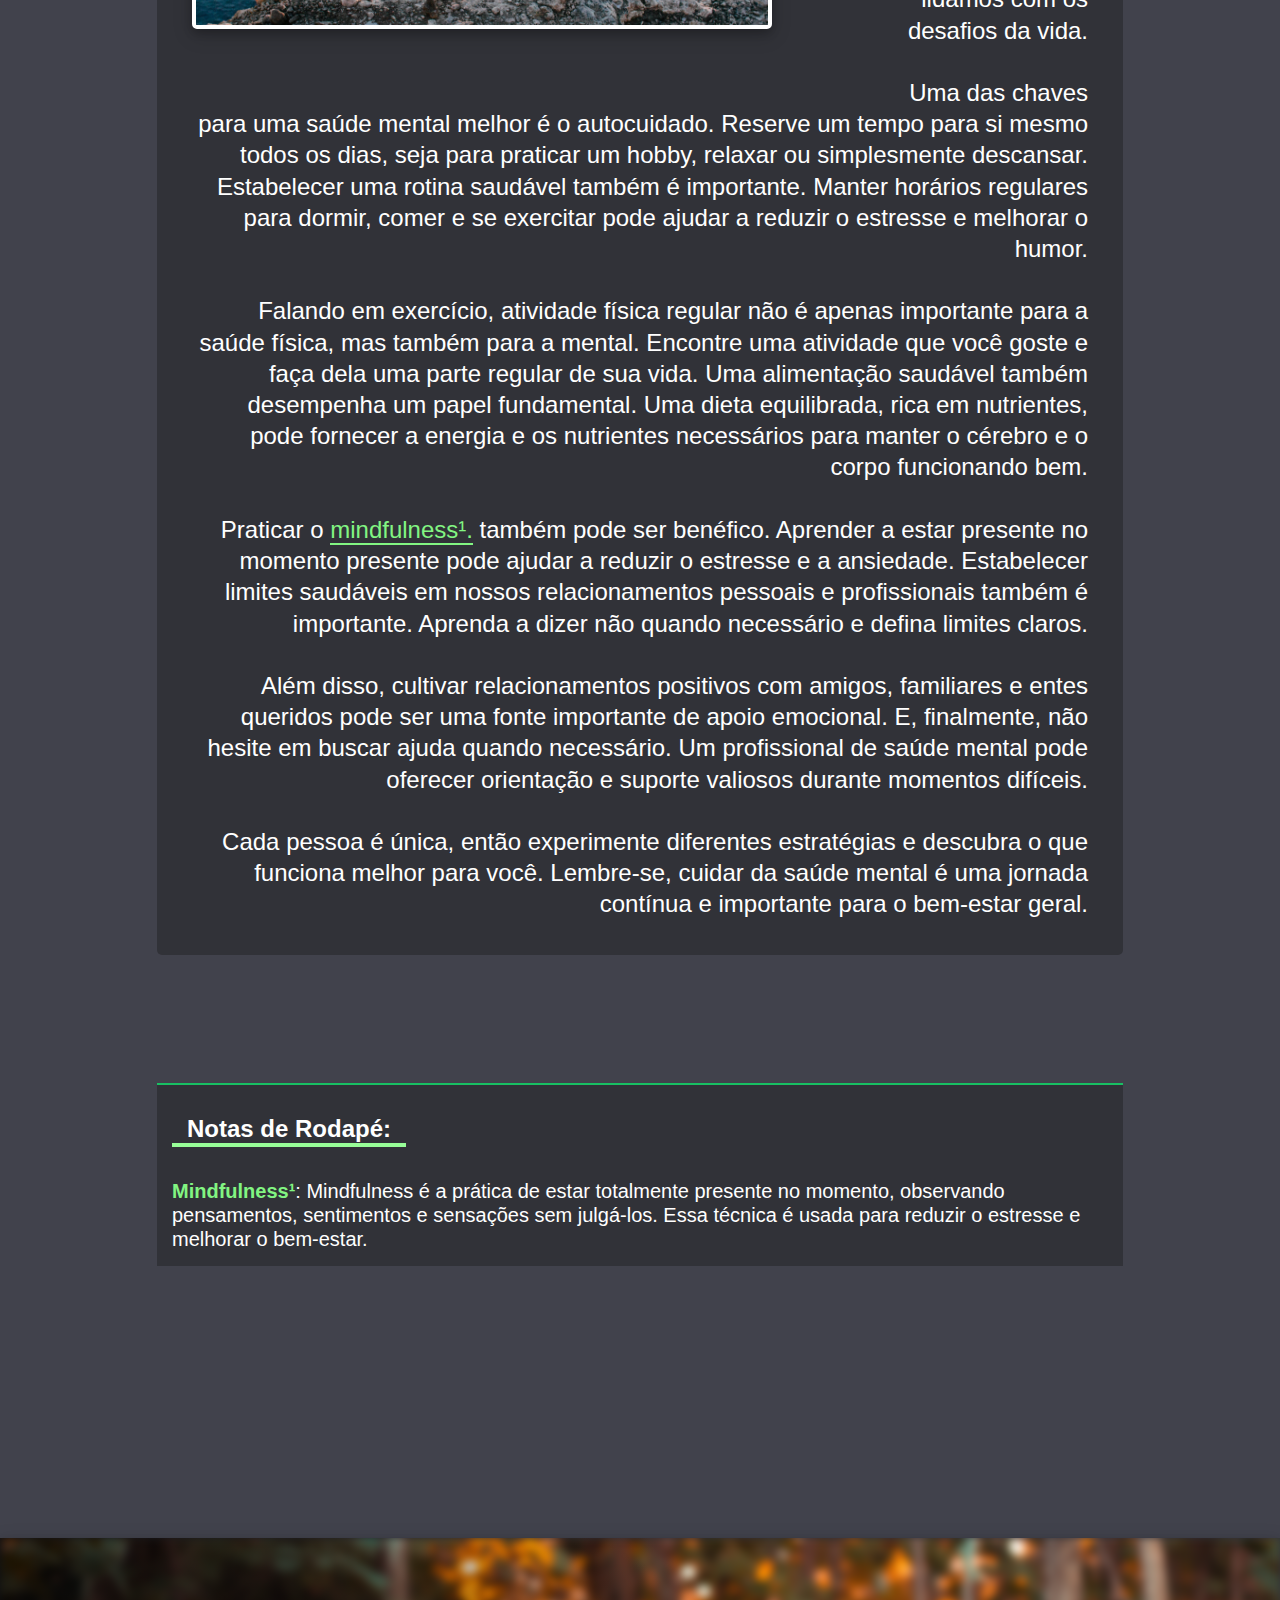
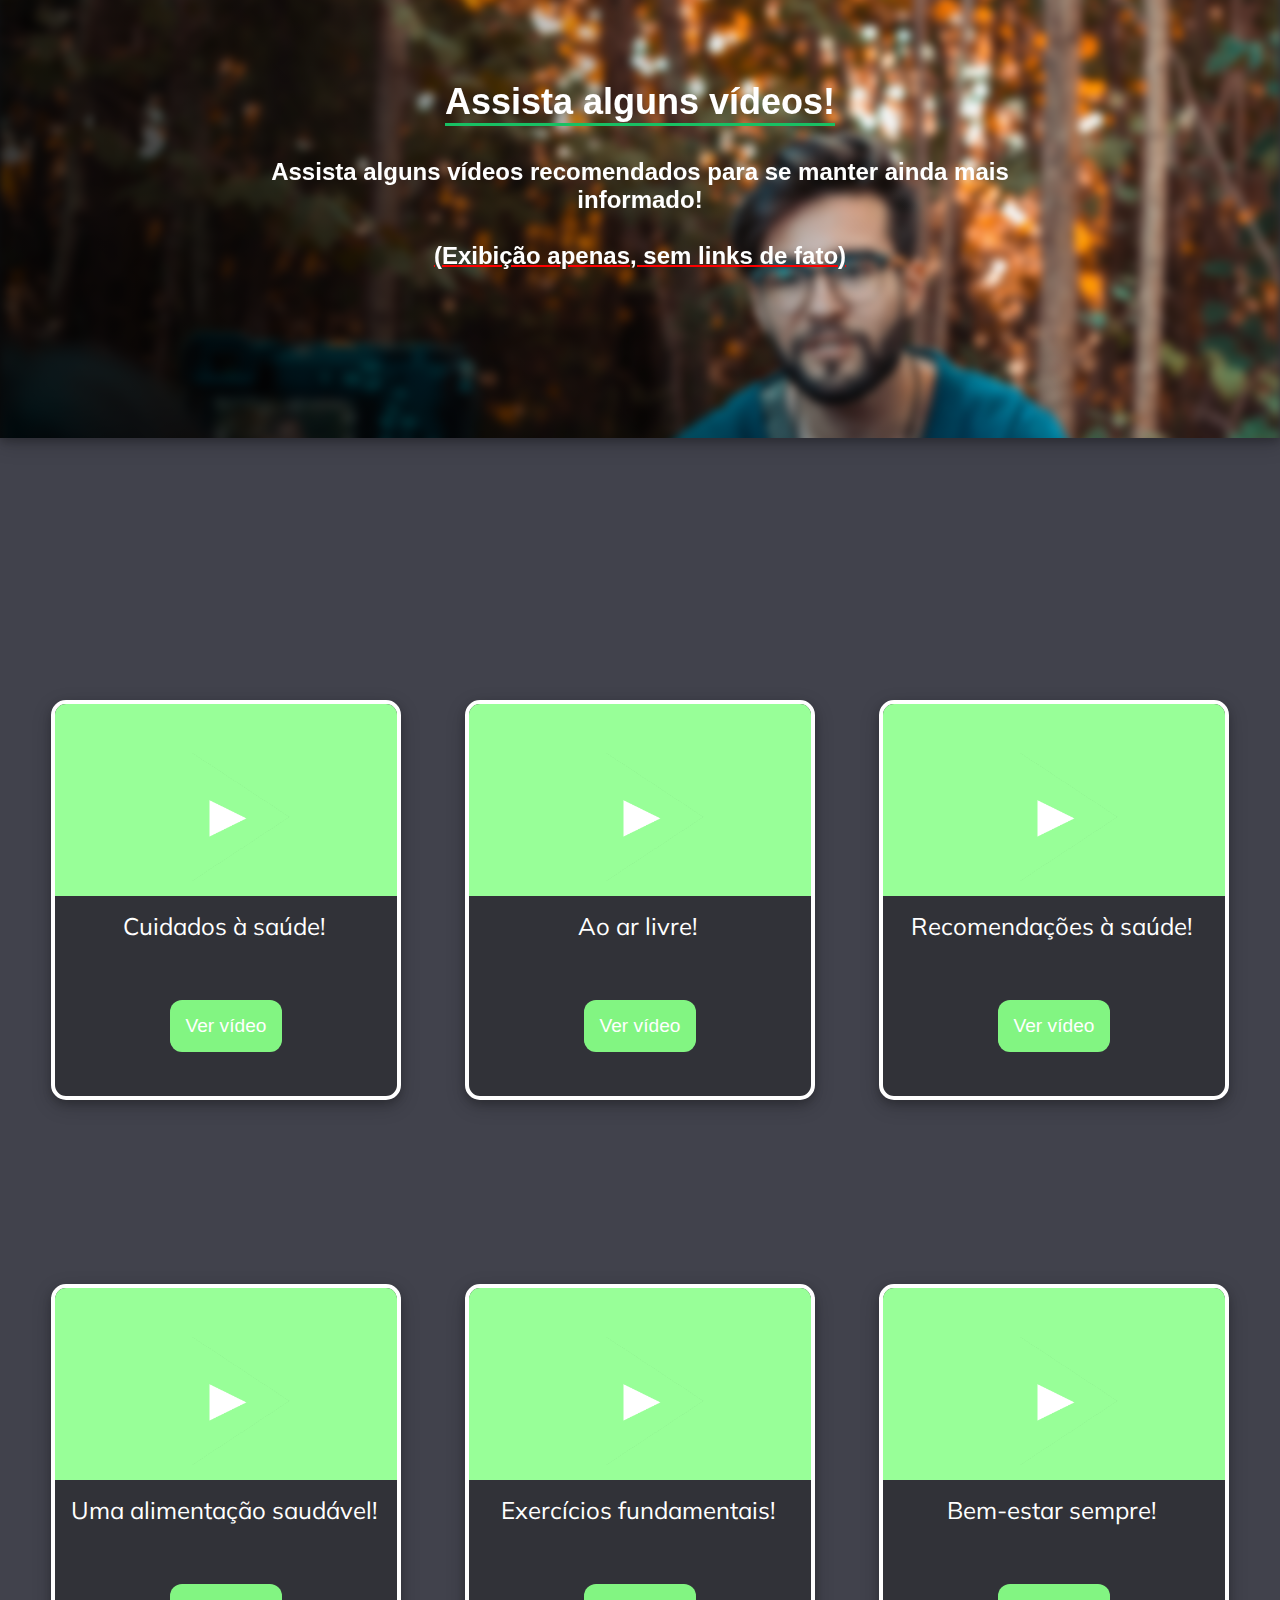
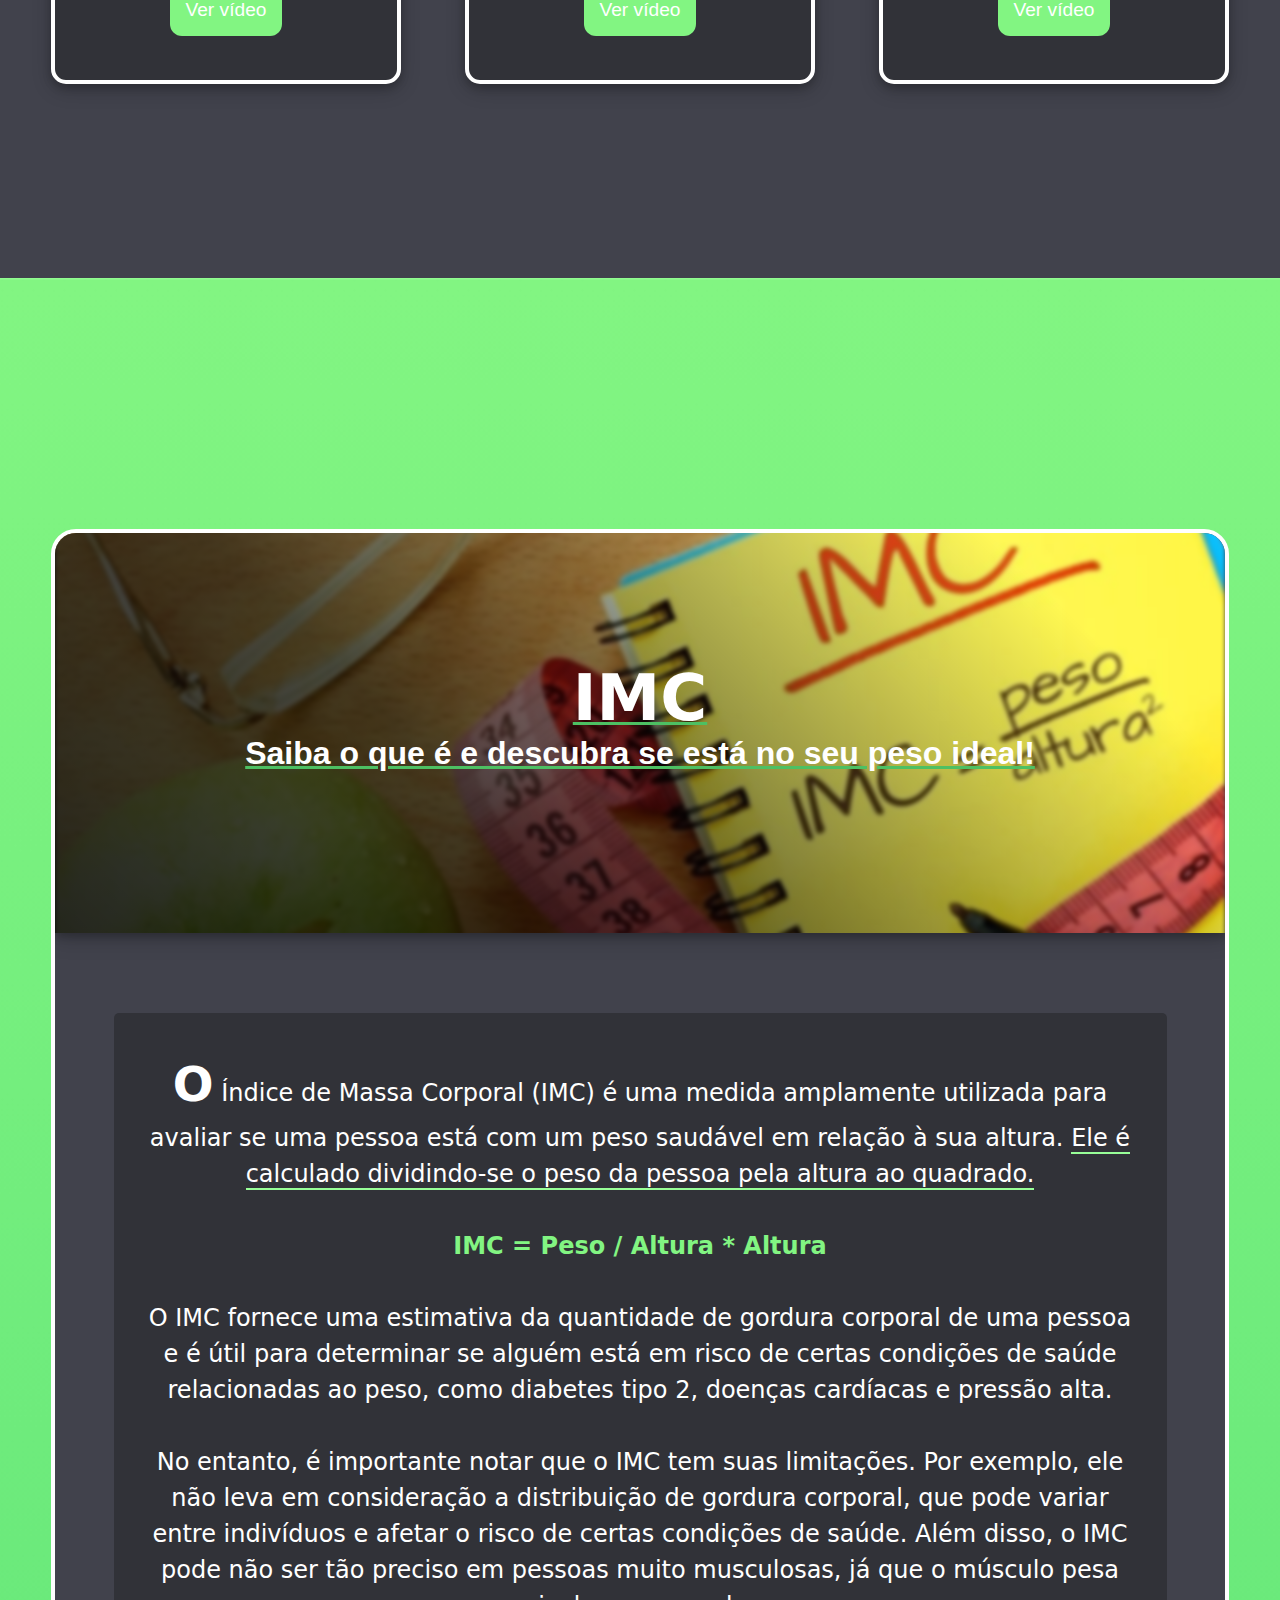
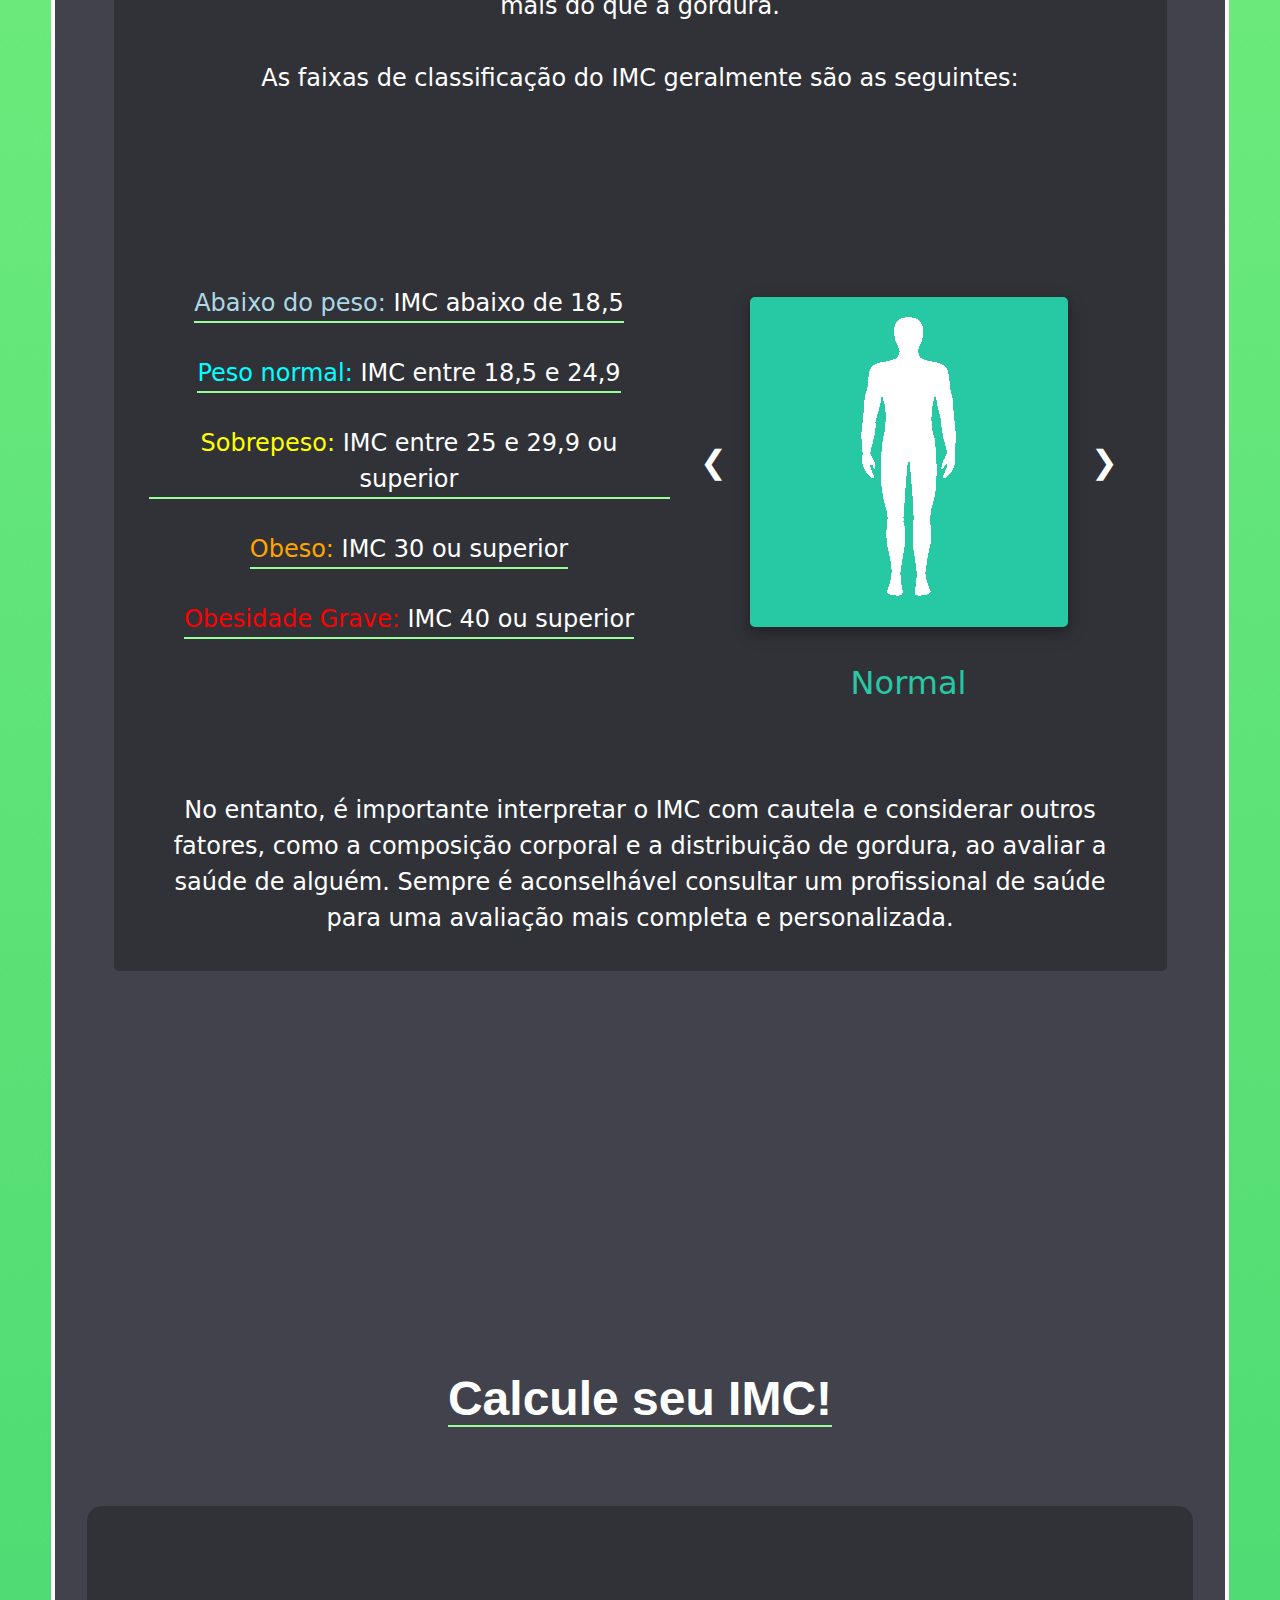
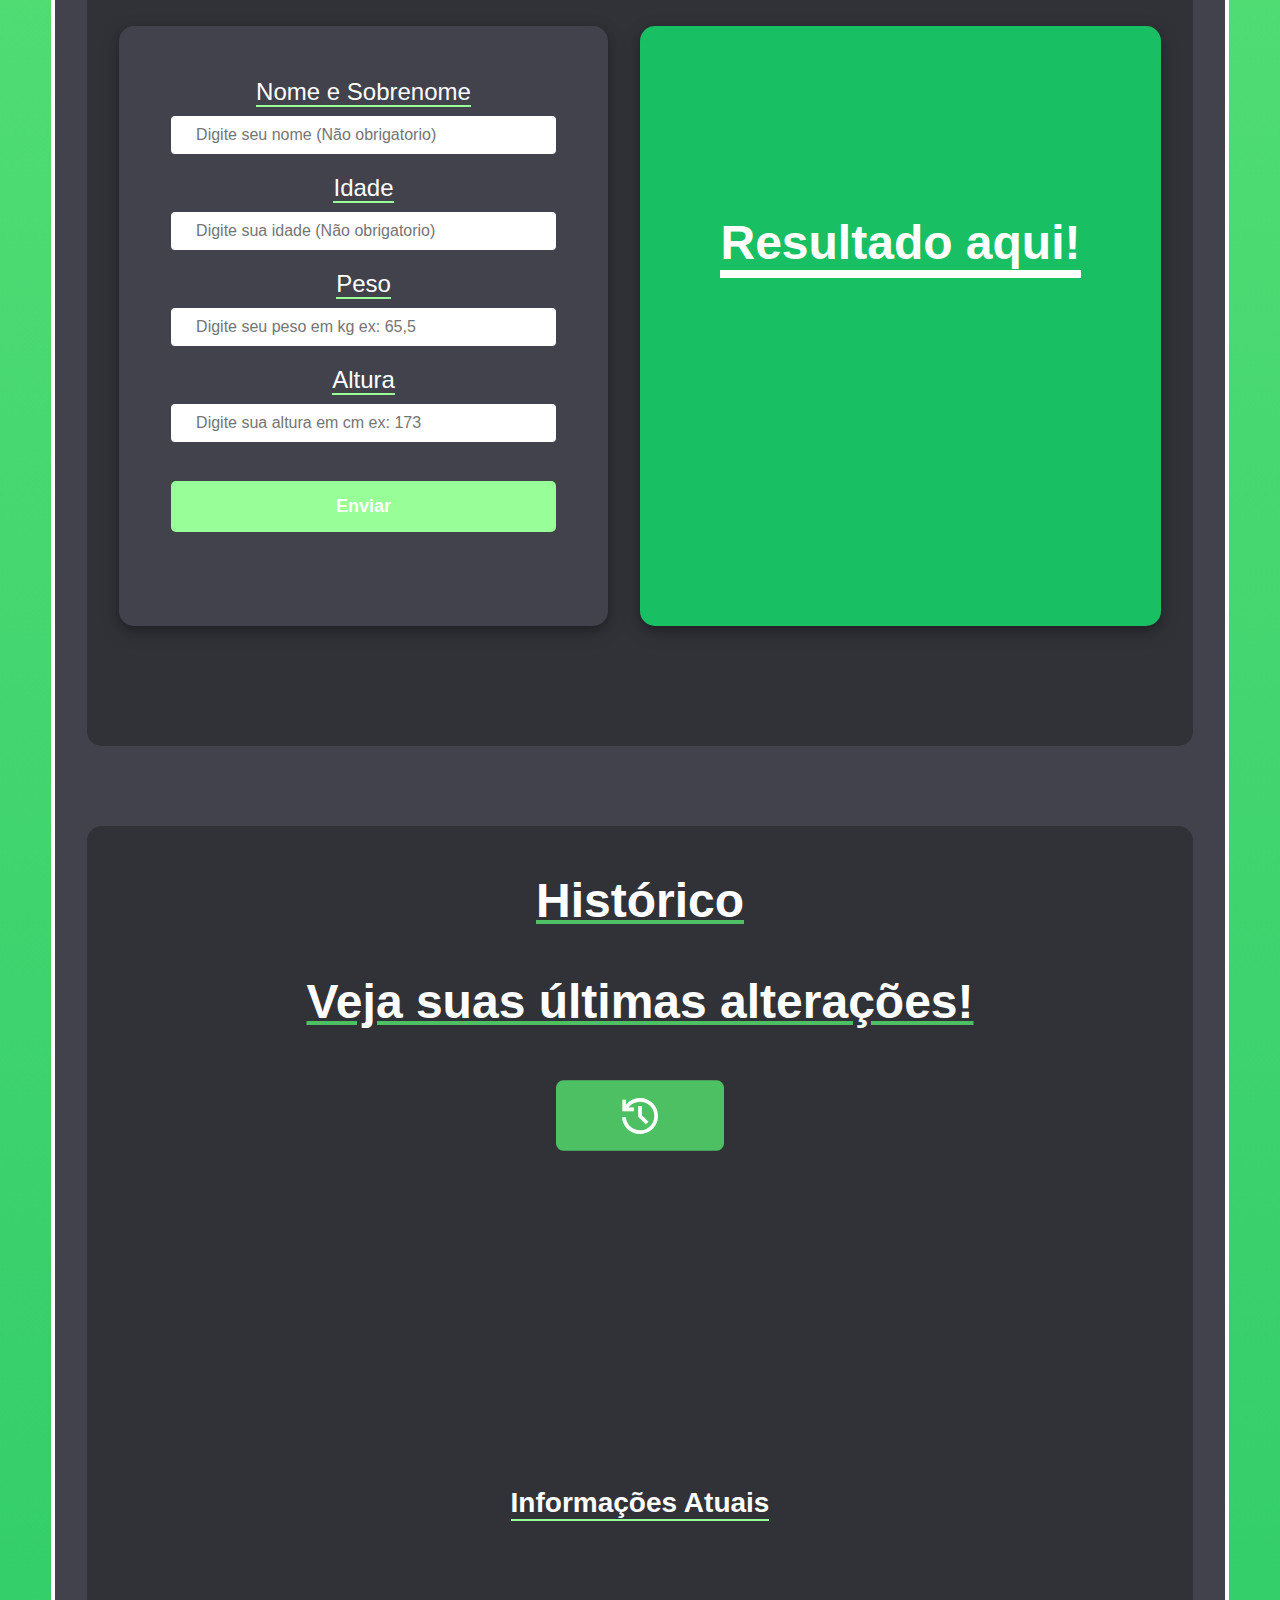
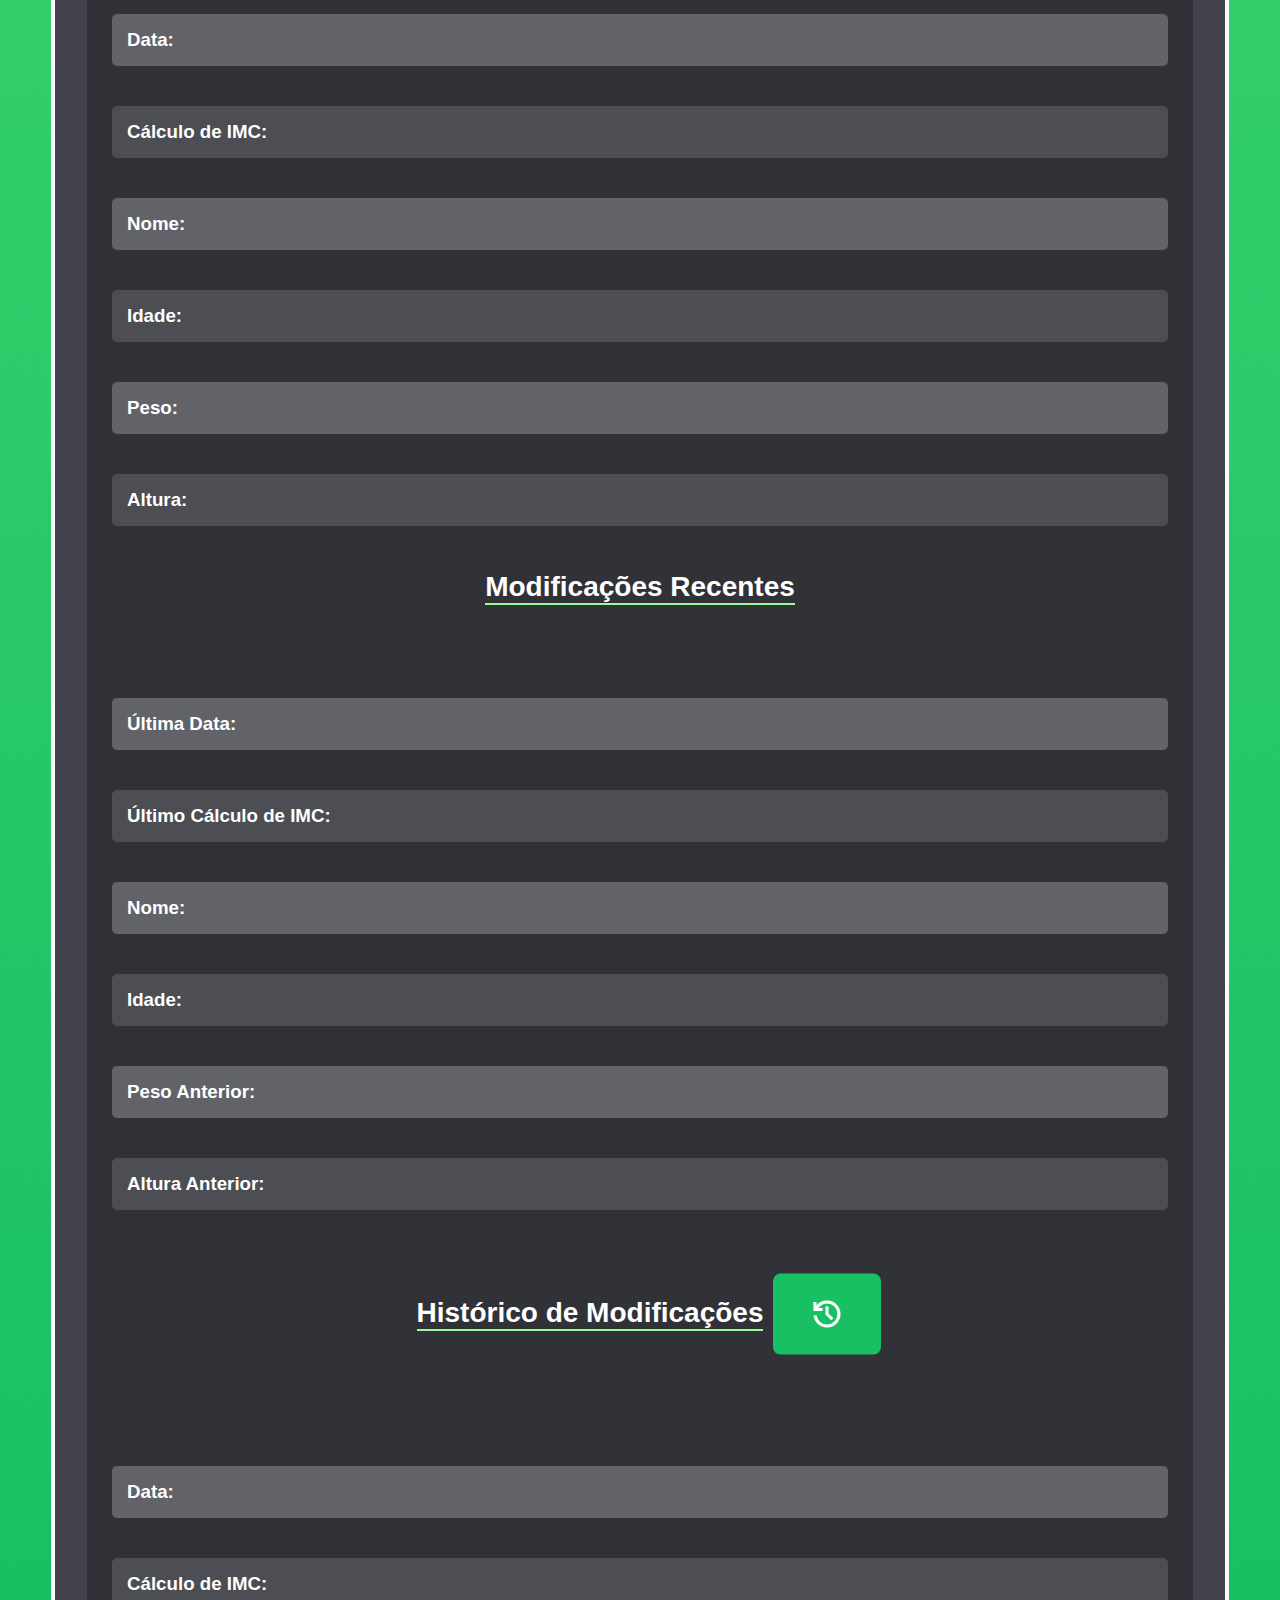
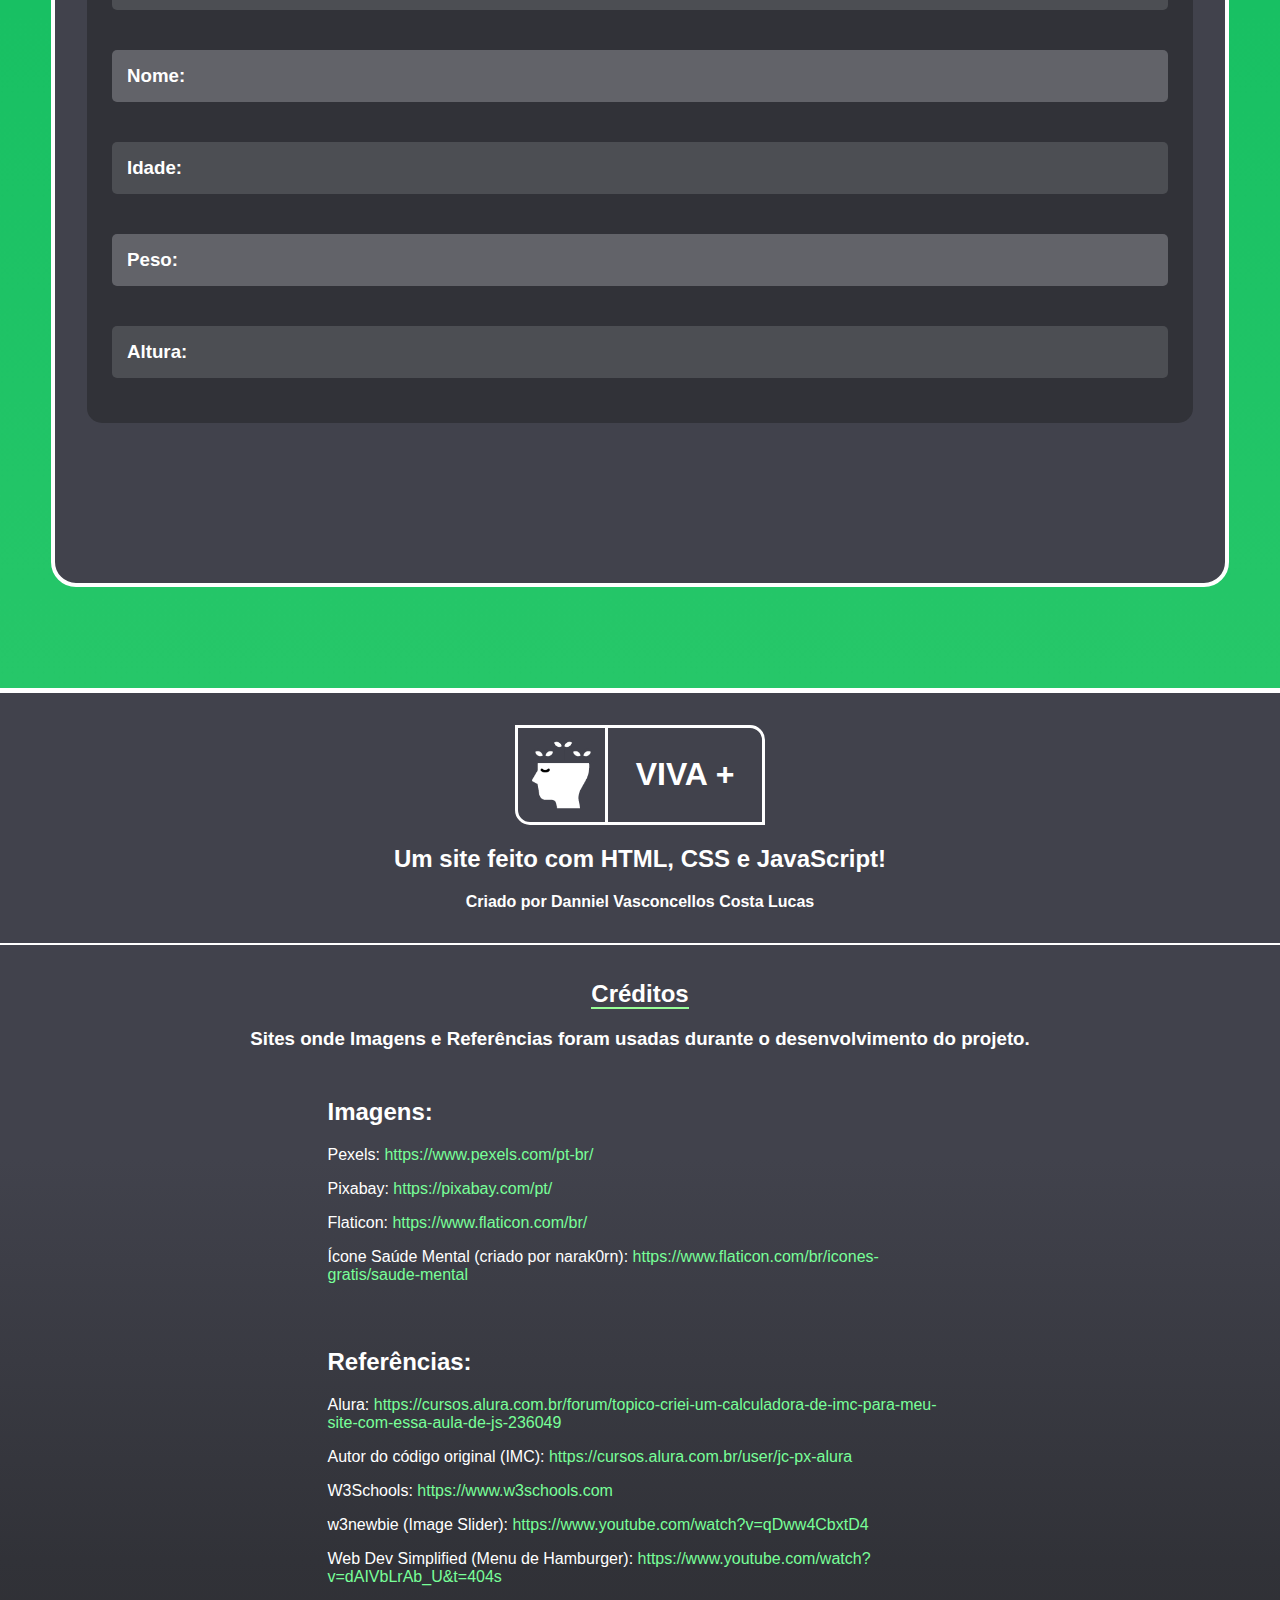
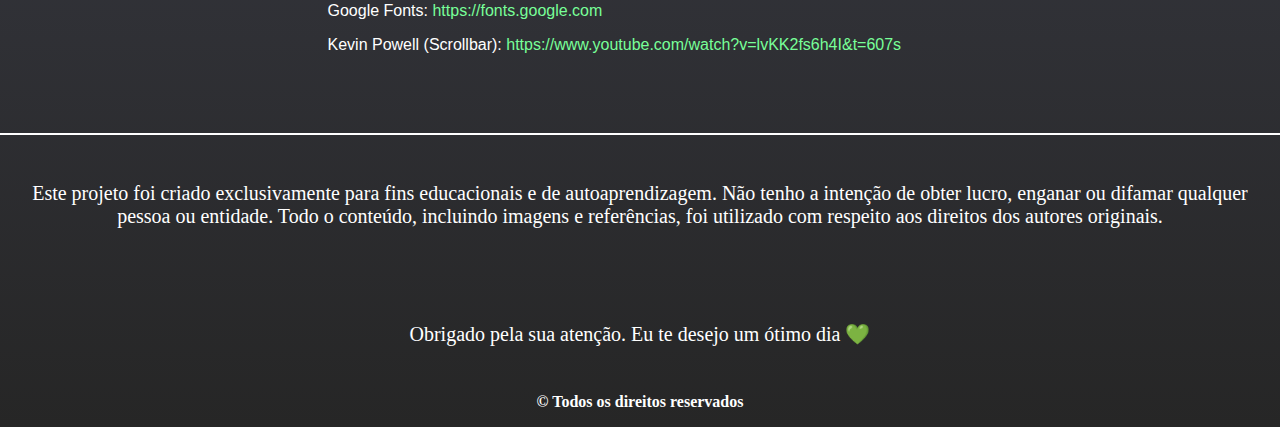
==== commit f1acdfbc: "commit" ====
--- a/outro.html
+++ b/outro.html
@@ -14,6 +14,7 @@
     <link rel="stylesheet" href="./src/css/responsivo.css">
     <link rel="stylesheet" href="./src/css/division.css">
     <link rel="stylesheet" href="./src/css/outro-style.css">
+    <link rel="stylesheet" href="./src/css/imc.css">
     <link rel="preconnect" href="https://fonts.googleapis.com">
     <link rel="preconnect" href="https://fonts.gstatic.com" crossorigin>
     <link href="https://fonts.googleapis.com/css2?family=Merienda:wght@300..900&display=swap" rel="stylesheet">
@@ -88,6 +89,69 @@
                 left: -400%;
             }
         }
+
+        #slider-small {
+            overflow: hidden;
+            z-index: -1;
+        }
+
+        #slider-small figure {
+            position: relative;
+            width: 501%;
+            margin: 0;
+            left: 0;
+            background-position: center;
+            background-repeat: no-repeat;
+            background-size: cover;
+            height: 500%;
+            animation: 20s slider infinite;
+            overflow: hidden;
+        }
+
+        #slider-small figure img {
+            float: left;
+            width: 20%;
+            filter: blur(3px);
+            -webkit-filter: blur(3px);
+        }
+
+        @keyframes slider-small {
+            0% {
+                left: 0;
+            }
+
+            20% {
+                left: 0;
+            }
+
+            25% {
+                left: -100%;
+            }
+
+            45% {
+                left: -100%;
+            }
+
+            50% {
+                left: -200%;
+            }
+
+            70% {
+                left: -200%;
+            }
+
+            75% {
+                left: -300%;
+            }
+
+            95% {
+                left: -300%;
+            }
+
+            100% {
+                left: -400%;
+            }
+        }
     </style>
 </head>
 
@@ -95,7 +159,7 @@
     <div class="container">
         <nav id="top-navbar" class="top-navbar">
 
-            <div id="top-logo-content" class="top-logo-content">
+            <!-- <div id="top-logo-content" class="top-logo-content">
                 <div class="top-img-logo">
                     <img src="./src/img/logo.png" alt="Um desenho de uma cabeça com folhas saindo para fora.">
                 </div>
@@ -107,31 +171,38 @@
                         </a>
                     </h1>
                 </div>
-            </div>
-
-
-            <div class="phone-navbar">
-                <a href="#" target="_blank">
-                    <img src="./src/img/telefone-colorido.png" alt="Desenho de um telefone.">
-                    <img class="over-phone" src="./src/img/telefone-colorido-branco.png">
-            </div>
-            <div class="phone-txt">
-                XX XX XXXXX-XXXX
-            </div>
-            </a>
-
-            <div class="asterisk-back-space" id="asterisk-back-space">
-                <span class="material-symbols-outlined asterisk">
-                    asterisk
-                </span>
-            </div>
-            <div onclick="ditadosChange()" class="ditados">
-                <u id="ditados"></u>
-                <button>
-                    <!-- <span onclick="ditadosChange()" class="material-symbols-outlined arrow">
+            </div> -->
+
+            <div id="circulo-container" class="circulo-container">
+                <div class="circulo">
+                    <a href="index.html">
+                        <h1>
+                            <div class="invis-bg">V</div>IVA +
+                        </h1>
+
+                        <h2 class="h2-top-navbar">
+                            <div class="invis-bg">V</div>IVA +
+                        </h2>
+                        <img title="Ir Para Página Principal" src="./src/img/logo-branco.png"
+                            alt="Um desenho de uma cabeça com folhas saindo para fora.">
+                    </a>
+                </div>
+            </div>
+
+            <div class="ditados-container">
+                <div class="asterisk-back-space" id="asterisk-back-space">
+                    <span class="material-symbols-outlined asterisk">
+                        asterisk
+                    </span>
+                </div>
+                <div onclick="ditadosChange()" class="ditados">
+                    <u id="ditados"></u>
+                    <button>
+                        <!-- <span onclick="ditadosChange()" class="material-symbols-outlined arrow">
                     chevron_right
                     </span>
                 </button> -->
+                </div>
             </div>
 
             <div id="ícones-navbar" class="ícones-navbar">
@@ -179,12 +250,13 @@
 
 
                     <div class="sidebar-home">
-                        <button class="sidebar-btn"> <span class="material-symbols-outlined btn-icon home">
-                                home
-                            </span>
-                            <a target="_self" href="./index.html" class="btn-title">Voltar</a>
-                        </button>
-
+                        <a target="_self" href="./index.html" class="btn-title">
+                            <button class="sidebar-btn"> <span class="material-symbols-outlined btn-icon home">
+                                    home
+                                </span>
+                                Voltar
+                            </button>
+                        </a>
                     </div>
 
 
@@ -192,19 +264,17 @@
             </aside>
         </nav>
         <nav class="navbar">
-            <a href="index.html" target="_self">
-                <div class="logo-content">
-                    <div class="img-logo">
-                        <img src="./src/img/logo.png" alt="íUm desenho de uma cabeça com folhas saindo para fora.">
-                    </div>
-
-                    <div class="logo">
+            <div class="circulo-container">
+                <div class="circulo">
+                    <a href="index.html">
                         <h1>
-                            VIVA +
+                            <div class="invis-bg">V</div>IVA +
                         </h1>
-                    </div>
-                </div>
-            </a>
+                        <img title="Ir Para Página Principal" src="./src/img/logo-branco.png"
+                            alt="Um desenho de uma cabeça com folhas saindo para fora.">
+                    </a>
+                </div>
+            </div>
 
 
 
@@ -252,10 +322,12 @@
                     Aqui, você encontrará dicas e recomendações para
                     ter uma melhor qualidade de vida.
                 </h2>
-
-                <h4>
-                    Descubra o caminho para uma vida saudável e equilibrada. Bem-estar em primeiro lugar.
-                </h4>
+                <!-- <h4>
+                     Descubra o caminho para uma vida saudável e equilibrada. <span class="headline-h4-span"> Bem-estar em primeiro lugar. </span>
+                </h4> -->
+                <button class="intro-btn">
+                    <a href="#mental" target="_self">Começar!</a>
+                </button>
             </div>
 
             <div id="slider">
@@ -265,6 +337,16 @@
                     <img class="img-h-2" src="./src/img/img-headline-2.jpg">
                     <img class="img-h-3" src="./src/img/img-headline-3.jpg">
                     <img class="img-h-4" src="./src/img/img-headline.jpg">
+                </figure>
+            </div>
+
+            <div id="slider-small">
+                <figure>
+                    <img class="img-h-0" src="./src/img/img-headersmall-0.jpg">
+                    <img class="img-h-1" src="./src/img/img-headersmall-1.jpg">
+                    <img class="img-h-2" src="./src/img/img-headersmall-2.jpg">
+                    <img class="img-h-2" src="./src/img/img-headersmall-3.jpg">
+                    <img class="img-h-2" src="./src/img/img-headersmall-0.jpg">
                 </figure>
             </div>
         </header>
@@ -450,8 +532,11 @@
     </section>
 
     <section class="video" id="video">
-        <div class="rec-img-txt">
-            <div class="top-img" style="filter: blur(2px);"></div>
+        <div class="video-header">
+            <div id="video-img">
+                <img class="video-fundo" src="./src/img/img-video.jpg"
+                    alt="Uma fotografia de um homem se gravando ao ar livre">
+            </div>
             <div class="top-text">
                 <h2>
                     Assista alguns vídeos!
@@ -459,7 +544,7 @@
                 <h4 style="color: white;">
                     Assista alguns vídeos recomendados para se manter ainda mais informado!
                     <br><br>
-                    (Exibição apenas, sem links de fato)
+                    <span class="alerta">(Exibição apenas, sem links de fato)</span>
                 </h4>
             </div>
         </div>
@@ -565,10 +650,12 @@
 
     <section class="finale" id="finale">
         <section class="imc" id="imc">
-            <div class="rec-img-txt">
-                <div class="top-img"></div>
-                <div class="top-text">
-                    <h1>IMC</h1>
+            <div class="rec-img-txt" id="header-content">
+                <div class="top-img" id="top-header-img">
+                    <img src="./src/img/img-imc-capa.jpg" alt="">
+                </div>
+                <div id="imc-top-text" class="top-text">
+                    <h1 id="imc-header-text">IMC</h1>
                     <h4>Saiba o que é e descubra se está no seu peso ideal!</h4>
                 </div>
             </div>
@@ -594,6 +681,7 @@
                     <br><br>
                     As faixas de classificação do IMC geralmente são as seguintes:
                     <br><br>
+                <div id="classificacoes-container" class="classificacoes-container">
                     <span class="classificacoes">
                         <span class="ol-classificacoes"> <u> <span class="abaixo"> Abaixo do peso: </span> IMC abaixo de
                                 18,5</u></span>
@@ -605,14 +693,45 @@
                                 superior</u></span>
                         <span class="ol-classificacoes"> <u> <span class="grave">Obesidade Grave: </span> IMC 40 ou
                                 superior</u></span>
+
                     </span>
-                    <img id="img-imc" class="bottom" src="./src/img/img-imc.png"
-                        alt="Imagem com desenhos indicando as faixas de classificação do IMC.">
-                    <br><br>
-                    No entanto, é importante interpretar o IMC com cautela e considerar outros fatores, como a
-                    composição corporal e a distribuição de gordura, ao avaliar a saúde de alguém. Sempre é aconselhável
-                    consultar um profissional de saúde para uma avaliação mais completa e personalizada.
+                    <!-- <img id="img-imc" class="bottom" src="./src/img/img-imc.png"
+                        alt="Imagem com desenhos indicando as faixas de classificação do IMC."> -->
+
+                    <section id="body-index" class="body-index">
+                        <div id="peso-container" class="peso-container">
+                            <button id="button-normal-left" class="arrow left-arrow"
+                                onclick="pesoAnterior()">&#10094;</button>
+
+                            <button id="button-left" class="arrow left-arrow" onclick="pesoAnterior()">&#10094;</button>
+
+
+                            <div id="peso" class="peso">
+                                <img src="src/img/peso1.png" alt="Peso 1">
+                            </div>
+
+                            <button id="button-normal-right" class="arrow right-arrow"
+                                onclick="proximoPeso()">&#10095;</button>
+
+
+                            <button id="button-right" class="arrow right-arrow"
+                                onclick="proximoPeso()">&#10095;</button>
+
+                        </div>
+
+                        <h2 style="color: #27c8a4;" id="categoria">
+                            Normal
+                        </h2>
+                    </section>
+                </div>
+                No entanto, é importante interpretar o IMC com cautela e considerar outros fatores, como a
+                composição corporal e a distribuição de gordura, ao avaliar a saúde de alguém. Sempre é aconselhável
+                consultar um profissional de saúde para uma avaliação mais completa e personalizada.
                 </p>
+            </div>
+
+
+            <!-- 
                 <div class="division-full">
                     <div class="span-line">
                         <span></span>
@@ -637,60 +756,63 @@
                         <span></span>
                     </div>
 
-                </div>
-
-                <section id="main-section" class="main-section">
-                    <h2><u>Calcule seu IMC!</u></h2>
-                    <section id="forms" class="forms">
-                        <form action="" id="calcular-imc" onsubmit="return salvarInfo(event);">
-                            <label for="nomesobrenome"><u>Nome e Sobrenome</u></label>
-                            <input name="nome" type="text" id="nome" class="input-padrao"
-                                placeholder="Digite seu nome (Não obrigatorio)">
-
-                            <label for="idade"><u>Idade</u></label>
-                            <input maxlength="3" name="idade" type="text" id="idade" class="input-padrao"
-                                placeholder="Digite sua idade (Não obrigatorio)">
-
-                            <label for="peso"><u>Peso</u></label>
-                            <input name="peso" type="text" id="peso" class="input-padrao" required
-                                placeholder="Digite seu peso em kg ex: 65,5">
-
-                            <label for="altura"><u>Altura</u></label>
-                            <input maxlength="3" name="altura" type="text" id="altura" required class="input-padrao"
-                                placeholder="Digite sua altura em cm ex: 173">
-
-                            <input type="submit" value="Enviar" class="enviar">
-                        </form>
-
-                        <div class="resultado">
-                            <h2 class="resultado-do-imc"> Resultado aqui!
-                            </h2>
-                            <h3 class="resultado-denovo">...</h4>
-                                <h3 class="classificacao-do-imc"></h3>
-                                <h2 class="mensagemErro"></h2>
-
-                        </div>
-
-
-                    </section>
-                    <div class="historico">
-                        <div class="his-header">
-                            <h2>Histórico
-                            </h2>
-                            <h2>Veja suas últimas alterações!</h2>
-                            <a target="_self" href="#toggleButton" class="material-symbols-outlined history title">
-                                history</a>
-                        </div>
-                        <h1 class="historico-novo"> Informações Atuais</h1>
-                        <div class="historico-content-novo">
-                            <h3 id="imc-data-novo">Data:</h3>
-                            <h3 id="imc-calc-novo">Cálculo de IMC: </h3>
-                            <h3 id="imc-nome-novo">Nome:</h3>
-                            <h3 id="imc-idade-novo">Idade:</h3>
-                            <h3 id="imc-peso-novo">Peso:</h3>
-                            <h3 id="imc-altura-novo">Altura:</h3>
-                        </div>
-                        <div class="division-full">
+                </div> -->
+
+            <section id="main-section" class="main-section">
+                <h2><u>Calcule seu IMC!</u></h2>
+                <section id="forms" class="forms">
+                    <form action="" id="calcular-imc" onsubmit="return salvarInfo(event);">
+                        <label for="nomesobrenome"><u>Nome e Sobrenome</u></label>
+                        <input name="nome" type="text" id="nome" class="input-padrao"
+                            placeholder="Digite seu nome (Não obrigatorio)">
+
+                        <label for="idade"><u>Idade</u></label>
+                        <input maxlength="3" name="idade" type="text" id="idade" class="input-padrao"
+                            placeholder="Digite sua idade (Não obrigatorio)">
+
+                        <label for="peso"><u>Peso</u></label>
+                        <input name="peso" type="text" id="peso" class="input-padrao" required
+                            placeholder="Digite seu peso em kg ex: 65,5">
+
+                        <label for="altura"><u>Altura</u></label>
+                        <input maxlength="3" name="altura" type="text" id="altura" required class="input-padrao"
+                            placeholder="Digite sua altura em cm ex: 173">
+
+                        <input type="submit" href="#resultado-calc" value="Enviar" class="enviar">
+                    </form>
+
+                    <div class="resultado">
+                        <h2 id="resultado-calc" class="resultado-do-imc"> Resultado aqui!
+                        </h2>
+                        <h3 class="resultado-denovo">
+                            </h4>
+                            <h3 class="classificacao-do-imc"></h3>
+                            <h2 class="mensagemErro"></h2>
+                            <!-- <h3 class="imc-alvo">
+                                </h3> -->
+                    </div>
+
+
+                </section>
+                <div class="historico">
+                    <div class="his-header">
+                        <h2>Histórico
+                        </h2>
+                        <h2 class="historico-subtitulo">Veja suas últimas alterações!</h2>
+                        <a id="historico-botao" target="_self" href="#toggleButton"
+                            class="material-symbols-outlined history title">
+                            history</a>
+                    </div>
+                    <h1 class="historico-novo"> Informações Atuais</h1>
+                    <div class="historico-content-novo">
+                        <h3 id="imc-data-novo">Data:</h3>
+                        <h3 id="imc-calc-novo">Cálculo de IMC: </h3>
+                        <h3 id="imc-nome-novo">Nome:</h3>
+                        <h3 id="imc-idade-novo">Idade:</h3>
+                        <h3 id="imc-peso-novo">Peso:</h3>
+                        <h3 id="imc-altura-novo">Altura:</h3>
+                    </div>
+                    <!-- <div class="division-full">
                             <div class="span-line">
                                 <span></span>
                             </div>
@@ -712,22 +834,22 @@
                             <br><br><br>
 
 
-                        </div>
-                        <div class="historico-ultimo-title">
-                            <!-- <span class="material-symbols-outlined asterisk">
+                        </div> -->
+                    <div class="historico-ultimo-title">
+                        <!-- <span class="material-symbols-outlined asterisk">
                                 asterisk
                             </span> -->
-                            <h1 class="historico-ultimo"> Modificações Recentes</h1>
-                        </div>
-                        <div class="historico-content">
-                            <h3 id="imc-data">Última Data:</h3>
-                            <h3 id="imc-calc">Último Cálculo de IMC: </h3>
-                            <h3 id="imc-nome">Nome:</h3>
-                            <h3 id="imc-idade">Idade:</h3>
-                            <h3 id="imc-peso">Peso Anterior:</h3>
-                            <h3 id="imc-altura">Altura Anterior:</h3>
-                        </div>
-                        <div class="division-full">
+                        <h1 class="historico-ultimo"> Modificações Recentes</h1>
+                    </div>
+                    <div class="historico-content">
+                        <h3 id="imc-data">Última Data:</h3>
+                        <h3 id="imc-calc">Último Cálculo de IMC: </h3>
+                        <h3 id="imc-nome">Nome:</h3>
+                        <h3 id="imc-idade">Idade:</h3>
+                        <h3 id="imc-peso">Peso Anterior:</h3>
+                        <h3 id="imc-altura">Altura Anterior:</h3>
+                    </div>
+                    <!-- <div class="division-full">
                             <div class="span-line">
                                 <span></span>
                             </div>
@@ -749,34 +871,35 @@
                             <br><br><br>
 
 
+                        </div> -->
+                    <div class="historico-all-title">
+
+                        <h1 class="historico-ultimo denovo" id="historico-ultimo">Histórico de Modificações</h1>
+
+                        <button id="toggleButton" onclick="exibirInfo()"
+                            class="material-symbols-outlined history button">
+                            history
+                        </button>
+
+                        <div id="historico-todo"></div>
+                        <div class="modificacoes-container">
+                            <div class="modificacoes">
+                            </div>
+                            <!-- <div class="sem-dados">Nenhum dado disponível no momento <br> Preencha os campos do <a
+                                        href="#calcular-imc">formulário acima</a> primeiro <br><br> ༼ つ ◕_◕ ༽つ💚.</div> -->
                         </div>
-                        <div class="historico-all-title">
-
-                            <h1 class="historico-ultimo denovo" id="historico-ultimo">Histórico de Modificações</h1>
-
-                            <button id="toggleButton" onclick="exibirInfo()"
-                                class="material-symbols-outlined history button">
-                                history
-                            </button>
-
-                            <div id="historico-todo"></div>
-                            <div class="modificacoes-container">
-                                <div class="modificacoes">
-                                </div>
-                                <!-- <div class="sem-dados">Nenhum dado disponível no momento <br> Preencha os campos do <a
-                                        href="#calcular-imc">formulário acima</a> primeiro <br><br> ༼ つ ◕_◕ ༽つ💚.</div> -->
-                            </div>
-                        </div>
-                        <div id="historico-all" class="historico-content">
-                            <h3 id="imc-data-all">Data:</h3>
-                            <h3 id="imc-calc-all">Cálculo de IMC: </h3>
-                            <h3 id="imc-nome-all">Nome:</h3>
-                            <h3 id="imc-idade-all">Idade:</h3>
-                            <h3 id="imc-peso-all">Peso:</h3>
-                            <h3 id="imc-altura-all">Altura:</h3>
-                        </div>
-                    </div>
-            </div>
+                    </div>
+                    <div id="historico-all" class="historico-content">
+                        <h3 id="imc-data-all">Data:</h3>
+                        <h3 id="imc-calc-all">Cálculo de IMC: </h3>
+                        <h3 id="imc-nome-all">Nome:</h3>
+                        <h3 id="imc-idade-all">Idade:</h3>
+                        <h3 id="imc-peso-all">Peso:</h3>
+                        <h3 id="imc-altura-all">Altura:</h3>
+                    </div>
+                </div>
+
+            </section>
         </section>
     </section>
 
@@ -861,7 +984,15 @@
         <img style="width: 75px" src="./src/img/logo.png" alt="Um desenho de uma cabeça com folhas saindo para fora.">
     </a>
 
+    <!-- <a href="#" class="imc-scroll" target="_self">
+        <h1>IMC</h1>
+    </a> -->
+
     <script src="./src/js/script.js">
+
+    </script>
+
+    <script src="./src/js/imc.js">
 
     </script>
 </body>
--- a/src/css/style.css
+++ b/src/css/style.css
@@ -43,7 +43,8 @@
 #img-dicas,
 #img-show,
 #img-pos {
-    border: 4px solid white;
+    border-radius: 5px;
+    border: 2px solid white;
 }
 
 .cuidados-inside .img-over {
@@ -78,26 +79,35 @@
     pointer-events: none;
 }
 
+
+.ditados-container {
+    display: flex;
+    width: 100%;
+    flex: 50%;
+    align-items: center;
+}
+
 .asterisk-back-space .asterisk {
     color: #98FF98;
+    display: flex;
 }
 
 .ditados {
-    margin-left: 3.5rem;
-    color: white;
-    font-family: 'Trebuchet MS', 'Lucida Sans Unicode', 'Lucida Grande', 'Lucida Sans', Arial, sans-serif;
-    display: flex;
-    align-items: center;
-    /* cursor: pointer; */
+    color: white;
+    font-family: 'Trebuchet MS', 'Lucida Sans Unicode', 'Lucida Grande', 'Lucida Sans', Arial, sans-serif;
     font-weight: bold;
     cursor: pointer;
-}
-
-#ditados {
-    translate: -200%;
-    overflow: hidden;
+    text-align: left;
+    margin: auto auto;
+    width: 88%;
+    transform: translateX(-100%);
     opacity: 1;
     transition: opacity 0.5s ease-in-out;
+    text-decoration: underline 2px solid #18C063;
+}
+
+#ditados {
+    border-bottom: none;
 }
 
 /* .ditados button {
@@ -111,6 +121,15 @@
     color: #98FF98;
 } */
 
+.navbar.add-bar,
+.top-navbar.add-bar {
+    display: flex;
+}
+
+.navbar.remove-bar {
+    display: none;
+}
+
 .top-navbar {
     background-color: #41424C;
     display: flex;
@@ -122,13 +141,14 @@
     justify-content: space-between;
     max-width: 100%;
     overflow-x: hidden;
+    /* display: none; */
 }
 
 .top-navbar p {
     color: white;
 }
 
-.top-navbar .top-logo {
+/* .top-navbar .top-logo {
     background-color: #82f582;
     height: 100%;
     width: 100px;
@@ -167,7 +187,8 @@
     height: 40px;
     border-bottom-left-radius: 15px;
     border-top-right-radius: 15px;
-}
+} */
+
 
 
 *,
@@ -452,18 +473,105 @@
     width: 100%;
     height: 100px;
     background-color: white;
-    /* background-image: linear-gradient(to right, #82f582, #99FF8F, #98FF98);
-    background-size: 180% 180%;
-    animation: gradient-animation 10s ease infinite;  */
-}
-
-.navbar .logo {
+    /* display: none; */
+}
+
+
+
+.circulo-container {
+    padding: 20px;
+    width: 15%;
+    /* background-color: #4D7E3E; */
+    background-color: #4DC063;
+    display: flex;
+    justify-content: center;
+    height: 90px;
+    align-items: center;
+    margin-inline: auto;
+    border-bottom-left-radius: 15px;
+    border-top-right-radius: 15px;
+    /* box-shadow: 0 4px 8px 0 rgba(0, 0, 0, 0.2), 0 6px 20px 0 rgba(0, 0, 0, 0.19); */
+}
+
+.circulo {
+    height: 80px;
+    display: flex;
+    width: 80px;
+    padding: 15px;
+    border-radius: 50%;
+    position: relative;
+    border: 2px solid white;
+}
+
+.circulo h1 {
+    font-family: 'Trebuchet MS', 'Lucida Sans Unicode', 'Lucida Grande', 'Lucida Sans', Arial, sans-serif;
+    font-size: 1.5rem;
+    margin: auto auto;
+    /* background-color: #4D7E3E;  */
+    background-color: #4DC063;
+    display: flex;
+    position: absolute;
+    height: fit-content;
+    color: white;
+    top: 0;
+    bottom: 0;
+    left: -10px;
+    transition: .3s;
+}
+
+.circulo a {
+    margin: auto auto;
+    display: flex;
+    color: white;
+    text-decoration: none;
+    transition: .3s;
+}
+
+.circulo img {
+    opacity: 10%;
+    transition: .3s;
+    text-align: center;
+    display: flex;
+    height: 100%;
+    border-radius: 5px;
+    width: 100%;
+}
+
+.circulo:hover img {
+    opacity: 100%;
+    transition: .3s;
+    transform: scale(1.15);
+}
+
+.circulo:hover h1 {
+    transform: scale(0.9);
+    opacity: 5%;
+    transition: .3s;
+    left: 0;
+}
+
+.circulo .h2-top-navbar {
+    display: none;
+    font-family: 'Trebuchet MS', 'Lucida Sans Unicode', 'Lucida Grande', 'Lucida Sans', Arial, sans-serif;
+    font-size: 1.5rem;
+    margin: auto auto;
+    background-color: #4DC063;
+    position: absolute;
+    height: fit-content;
+    color: white;
+    top: 0;
+    bottom: 0;
+    left: -10px;
+}
+
+/* .navbar .logo {
     background-color: #82f582;
     height: 100%;
     width: 140px;
     border-top-right-radius: 15px;
     transition: 0.3s;
     overflow: hidden;
+    box-shadow: 0 4px 8px 0 rgba(0, 0, 0, 0.2), 0 6px 20px 0 rgba(0, 0, 0, 0.19);
 }
 
 
@@ -480,7 +588,7 @@
     margin: auto auto;
     align-items: center;
     border-top-right-radius: 15px;
-    color: black;
+    color: white;
 }
 
 
@@ -505,7 +613,7 @@
     border-bottom-left-radius: 15px;
     border-top-right-radius: 15px;
     flex: 50%;
-}
+} */
 
 .menu {
     /* border: 2px solid green; */
@@ -518,8 +626,10 @@
     margin-right: 230px;
 }
 
+
+
 .header {
-    height: 65vh;
+    height: 100vh;
     display: flex;
     flex-flow: row wrap;
     align-items: center;
@@ -527,6 +637,33 @@
     overflow: hidden;
     width: 100%;
     background: linear-gradient(45deg, rgba(0, 0, 0, .85), rgba(0, 0, 0, .7) 35%, transparent 85%);
+    box-shadow: 0 4px 8px 0 rgba(0, 0, 0, 0.2), 0 6px 20px 0 rgba(0, 0, 0, 0.19);
+    position: relative;
+}
+
+.bookmark-btn-over {
+    opacity: 0;
+    transition: .3s;
+}
+
+.bookmark-btn,
+.bookmark-btn-over {
+    /* por favor me note. Olhe como sou grande e colorido :( */
+    max-width: 55px;
+    position: absolute;
+    background-color: transparent;
+    top: 0;
+    right: 150px;
+    cursor: pointer;
+    border-bottom-left-radius: 5px;
+    border-bottom-right-radius: 5px;
+}
+
+
+.bookmark:hover .bookmark-btn-over {
+    opacity: 100%;
+    transition: .3s;
+    transform: scaleY(1.2);
 }
 
 .header .headline {
@@ -538,18 +675,63 @@
     width: 80%;
     padding: 20px;
     text-align: center;
+    cursor: normal;
 }
 
 
 .header .headline h2 {
+    margin-bottom: 1rem;
+    text-align: left;
+    font-size: 2.25rem;
+    font-family: system-ui, -apple-system, BlinkMacSystemFont, 'Segoe UI', Roboto, Oxygen, Ubuntu, Cantarell, 'Open Sans', 'Helvetica Neue', sans-serif;
+    font-weight: 600;
+    transition: .3s;
+    width: 50%;
+    padding-bottom: 1rem;
     border-bottom: 2px solid white;
-    margin-bottom: 15px;
-    padding: 17px;
-    font-family: 'Trebuchet MS', 'Lucida Sans Unicode', 'Lucida Grande', 'Lucida Sans', Arial, sans-serif
 }
 
 .header .headline h4 {
-    font-family: 'Trebuchet MS', 'Lucida Sans Unicode', 'Lucida Grande', 'Lucida Sans', Arial, sans-serif
+    font-family: system-ui, -apple-system, BlinkMacSystemFont, 'Segoe UI', Roboto, Oxygen, Ubuntu, Cantarell, 'Open Sans', 'Helvetica Neue', sans-serif;
+    font-weight: 500;
+    font-size: 1.5rem;
+    text-align: left;
+    transition: .3s;
+    width: fit-content;
+}
+
+/* 
+.header .headline .headline-h4-span {
+    text-decoration: 2px #4DC063 underline;
+} */
+
+.header .headline button {
+    font-family: 'Trebuchet MS', system-ui, Arial, sans-serif;
+    border-bottom-right-radius: 5px;
+    background-color: transparent;
+    font-size: 1.5rem;
+    display: flex;
+    justify-content: left;
+    margin-top: 2rem;
+    transition: .3s;
+    width: fit-content;
+}
+
+.header .headline button:hover a {
+    border-bottom: 2px solid white;
+    background-color: #4DC063;
+    border: 2px solid #4DC063;
+    border-bottom-left-radius: 15px;
+    border-top-right-radius: 15px;
+    padding: 15px;
+    transition: .3s;
+    color: white;
+}
+
+.header .headline button a {
+    color: #4DC063;
+    transition: .3s;
+    font-family: "Trebuchet MS", system-ui;
 }
 
 .header .headline .line-detail {
@@ -557,6 +739,56 @@
     width: 100%;
     display: none;
     margin: 1rem auto;
+}
+
+.header .headline .stickers {
+    position: absolute;
+    right: 0;
+    top: 25%;
+    width: 35%;
+    padding: 15px;
+    display: flex;
+    gap: 2.5rem;
+    flex: 33.3%;
+    flex-wrap: wrap;
+}
+
+.sticker-section {
+    max-width: 100px;
+    /* background-image: linear-gradient(45deg, #78FF98, #78FF98, #ddf7dd);
+    background-size: 180% 180%;  */
+    border: 3px solid white;
+    /* animation: gradient-animation 5s ease infinite; */
+    background-color: #78FF98;
+    padding: 5px;
+    border-radius: 50%;
+    box-shadow: 0 4px 8px 0 rgba(0, 0, 0, 0.2), 0 6px 20px 0 rgba(0, 0, 0, 0.19);
+    margin: auto auto;
+    position: relative;
+    transition: .3s;
+}
+
+.sticker-section .sparkle {
+    max-width: 35px;
+    position: absolute;
+    bottom: 80px;
+    right: 85px;
+    transition: .3s;
+}
+
+.sticker-section.dois .sparkle {
+    left: 85px;
+}
+
+.sticker-section:hover {
+    transform: scale(1.2);
+    transition: .3s;
+    background-color: #18C063;
+}
+
+.sticker-section:hover .sparkle {
+    transform: rotateZ(360deg);
+    transition: .5s;
 }
 
 .column {
@@ -715,7 +947,6 @@
     margin: 150px auto auto auto;
     width: 100%;
     overflow: hidden;
-
 }
 
 .cuidados-inside {
@@ -723,11 +954,11 @@
     width: fit-content;
     overflow: hidden;
     text-align: left;
-    border-radius: 50px;
     padding: 35px;
     background-color: #313238;
     margin: 50px 157px;
     line-height: 130%;
+    border-radius: 5px;
 }
 
 .cuidados p {
@@ -747,7 +978,6 @@
 
 
 .cuidados img {
-    border-radius: 50px;
     margin-left: 100px;
     width: 580px;
     margin-bottom: 50px;
@@ -792,7 +1022,7 @@
     text-align: right;
     width: fit-content;
     overflow: hidden;
-    border-radius: 50px;
+    border-radius: 5px;
     background-color: #313238;
     margin: 50px 157px;
     line-height: 130%;
@@ -830,58 +1060,60 @@
     transform: scale(1.05);
 }
 
-.recomendacoes {
-    height: 100%;
-    display: block;
-    text-align: center;
-    margin-top: 250px;
-    margin-bottom: 200px;
-    overflow: hidden;
-}
-
-.recomendacoes .box {
-    width: 100%;
-    height: 100%;
-}
-
-
-.recomendacoes .top-img {
-    margin: auto auto;
-    background-image: url("../img/img-recomendacoes.jpg");
-    height: 100%;
-    width: 100%;
-    background-position: center;
-    background-repeat: no-repeat;
-    background-size: cover;
-    text-align: center;
-}
-
-.recomendacoes .rec-img-txt {
+.recomendacoes-header {
+    width: 100%;
+    margin-block: 7rem;
     position: relative;
-    text-align: center;
-    height: 400px;
-    display: flex;
-    flex-flow: row wrap;
-    align-items: center;
-    justify-content: center;
-    overflow: hidden;
-    width: 100%;
+    justify-content: center;
+    flex-wrap: wrap;
+    align-items: center;
+    background-color: #313238;
+    display: flex;
+    position: relative;
+    height: 500px;
+    overflow: hidden;
+    box-shadow: 0 4px 8px 0 rgba(0, 0, 0, 0.2), 0 6px 20px 0 rgba(0, 0, 0, 0.19);
+}
+
+.recomendacoes-header::after {
+    content: "";
+    position: absolute;
+    height: 500px;
+    width: 100%;
+    background: linear-gradient(45deg, rgba(0, 0, 0, .85), rgba(0, 0, 0, .7) 35%, transparent 65%);
+}
+
+.recomendacoes .recomendacoes-fundo {
+    height: 100%;
+    filter: blur(2px);
+    -webkit-filter: blur(2px);
 }
 
 .recomendacoes .top-text {
-    background-color: rgba(0, 0, 0, 0.5);
-    /* Black w/opacity/see-through */
     color: white;
     font-weight: bold;
     position: absolute;
     z-index: 2;
-    width: 80%;
+    width: 90%;
     padding: 20px;
     text-align: center;
     font-family: "Poppins", sans-serif;
     font-weight: normal;
-}
-
+    text-align: center;
+    margin: auto 3rem;
+}
+
+.recomendacoes .top-text h1 {
+    padding: 0;
+}
+
+.recomendacoes .top-text p {
+    padding: 0;
+    margin: 0;
+    margin-top: 2.5rem;
+    margin-inline: auto;
+    text-align: center;
+}
 
 .recomendacoes p {
     margin: auto auto;
@@ -899,6 +1131,7 @@
     font-size: large;
     background-color: rgba(0, 0, 0, 0.4);
     border-radius: 30px;
+    margin-bottom: 3rem;
 }
 
 .background-ol {
@@ -935,10 +1168,11 @@
 .dicas {
     border: 1px solid transparent;
     height: 100%;
+    color: white;
     background-image: linear-gradient(to bottom, #82f582, #18C063, #98FF98);
     background-size: 180% 180%;
     animation: gradient-animation 5s ease infinite;
-    color: white;
+    background-color: #18C063;
 }
 
 .dicas p {
@@ -962,6 +1196,7 @@
     overflow: hidden;
 }
 
+
 .alimentacao .rec-img-txt {
     position: relative;
     text-align: center;
@@ -972,33 +1207,35 @@
     justify-content: center;
     overflow: hidden;
     width: 100%;
+    box-shadow: 0 4px 8px 0 rgba(0, 0, 0, 0.2), 0 6px 20px 0 rgba(0, 0, 0, 0.19);
+}
+
+
+.alimentacao .rec-img-txt::after {
+    content: "";
+    position: absolute;
+    height: 400px;
+    width: 100%;
+    background: linear-gradient(45deg, rgba(0, 0, 0, .85), rgba(0, 0, 0, .7) 35%, transparent 85%);
 }
 
 .alimentacao .rec-img-txt .top-img {
-    background-image: url("../img/img-alimentacao.jpg");
-    background-position: center;
-    background-repeat: no-repeat;
-    background-size: cover;
-    border-bottom-left-radius: 50px;
-    border-bottom-right-radius: 50px;
+    height: 100%;
     filter: blur(2px);
-    margin: auto auto;
-    height: 100%;
-    width: 100%;
-    text-align: center;
+    -webkit-filter: blur(2px);
 }
 
 .alimentacao .rec-img-txt .top-text {
-    background-color: rgba(0, 0, 0, 0.5);
     color: white;
     font-weight: bold;
-    border: 3px solid #f1f1f1;
     position: absolute;
     z-index: 2;
     width: 80%;
     padding: 20px;
-    font-size: x-large;
-    text-align: center;
+    font-size: 2rem;
+    text-align: center;
+    text-decoration: underline 3px solid #68FF98;
+    font-weight: 600;
 }
 
 .alimentacao-text p {
@@ -1042,6 +1279,8 @@
 }
 
 
+
+
 .exercicios .rec-img-txt {
     position: relative;
     text-align: center;
@@ -1052,32 +1291,35 @@
     justify-content: center;
     overflow: hidden;
     width: 100%;
+    box-shadow: 0 4px 8px 0 rgba(0, 0, 0, 0.2), 0 6px 20px 0 rgba(0, 0, 0, 0.19);
+}
+
+.exercicios .rec-img-txt::after {
+    content: "";
+    position: absolute;
+    height: 400px;
+    width: 100%;
+    background: linear-gradient(45deg, rgba(0, 0, 0, .85), rgba(0, 0, 0, .7) 35%, transparent 85%);
 }
 
 .exercicios .rec-img-txt .top-img {
-    background-image: url("../img/img-exercicios.jpg");
-    background-position: center;
-    background-repeat: no-repeat;
-    background-size: cover;
-    border-bottom-left-radius: 50px;
-    border-bottom-right-radius: 50px;
+    height: 100%;
     filter: blur(2px);
-    margin: auto auto;
-    height: 100%;
-    width: 100%;
-    text-align: center;
+    -webkit-filter: blur(2px);
+    display: flex;
+    align-items: center;
 }
 
 .exercicios .rec-img-txt .top-text {
-    background-color: rgba(0, 0, 0, 0.5);
     color: white;
     font-weight: bold;
-    border: 3px solid #f1f1f1;
-    position: absolute;
+    position: absolute;
+    text-decoration: underline 3px solid #68FF98;
+    font-weight: 600;
     z-index: 2;
     width: 80%;
     padding: 20px;
-    font-size: x-large;
+    font-size: 2rem;
     text-align: center;
 }
 
@@ -1131,6 +1373,8 @@
     overflow: hidden;
 }
 
+
+
 .bem-estar .rec-img-txt {
     position: relative;
     text-align: center;
@@ -1141,32 +1385,35 @@
     justify-content: center;
     overflow: hidden;
     width: 100%;
+    box-shadow: 0 4px 8px 0 rgba(0, 0, 0, 0.2), 0 6px 20px 0 rgba(0, 0, 0, 0.19);
+}
+
+.bem-estar .rec-img-txt::after {
+    content: "";
+    position: absolute;
+    height: 400px;
+    width: 100%;
+    background: linear-gradient(45deg, rgba(0, 0, 0, .85), rgba(0, 0, 0, .7) 15%, transparent 85%);
 }
 
 .bem-estar .rec-img-txt .top-img {
-    background-image: url("../img/img-bem-estar.jpg");
-    background-position: center;
-    background-repeat: no-repeat;
-    background-size: cover;
-    border-bottom-left-radius: 50px;
-    border-bottom-right-radius: 50px;
+    height: 100%;
     filter: blur(2px);
-    margin: auto auto;
-    height: 100%;
-    width: 100%;
-    text-align: center;
+    -webkit-filter: blur(2px);
+    display: flex;
+    align-items: center;
 }
 
 .bem-estar .rec-img-txt .top-text {
-    background-color: rgba(0, 0, 0, 0.5);
     color: white;
     font-weight: bold;
-    border: 3px solid #f1f1f1;
-    position: absolute;
+    position: absolute;
+    text-decoration: underline 3px solid #68FF98;
+    font-weight: 600;
     z-index: 2;
     width: 80%;
     padding: 20px;
-    font-size: x-large;
+    font-size: 2rem;
     text-align: center;
 }
 
--- a/src/css/menu.css
+++ b/src/css/menu.css
@@ -1,13 +1,14 @@
 .menu {
     font-optical-sizing: auto;
     font-style: normal;
-    font-size: 20px;
+    font-size: 1.25rem;
     margin: auto auto;
-    font-family:Arial, Helvetica, sans-serif;
     display: flex;
+    font-family: system-ui, -apple-system, BlinkMacSystemFont, 'Segoe UI', Roboto, Oxygen, Ubuntu, Cantarell, 'Open Sans', 'Helvetica Neue', sans-serif;
+    font-weight: 400;
     justify-content: right;
     width: fit-content;
-    flex: 50%;
+    margin-right: 2rem;
 }
 
 .menu a {
@@ -23,12 +24,13 @@
 }
 
 
+
 .dropbtn {
     padding: 10px;
     transition: 0.1s;
     margin-right: 50px;
     cursor: pointer;
-    background-color: white;
+    background-color: transparent;
     text-decoration: none;
     font-size: inherit;
     font-family: inherit;
@@ -49,11 +51,11 @@
     position: absolute;
     background-color: #f9f9f9;
     max-width: 180px;
-    box-shadow: 0px 8px 16px 0px rgba(0,0,0,0.2);
+    box-shadow: 0px 8px 16px 0px rgba(0, 0, 0, 0.2);
     z-index: 1;
     padding: 7px;
-  }
-  
+}
+
 
 .dropdown-content a {
     padding: 12px 0;
@@ -65,10 +67,10 @@
 }
 
 .dropdown:hover .dropdown-content {
-  display: block;
+    display: block;
 }
 
-.dropdown:hover .dropbtn{
+.dropdown:hover .dropbtn {
     border-top: 4px solid #98FF98;
     border-left: 4px solid #98FF98;
 }
@@ -78,7 +80,7 @@
     transition: 0.1s;
     margin-right: 50px;
     cursor: pointer;
-    background-color: white;
+    background-color: transparent;
     text-decoration: none;
     font-size: inherit;
     font-family: inherit;
@@ -95,11 +97,11 @@
     position: absolute;
     background-color: #f9f9f9;
     max-width: 180px;
-    box-shadow: 0px 8px 16px 0px rgba(0,0,0,0.2);
+    box-shadow: 0px 8px 16px 0px rgba(0, 0, 0, 0.2);
     z-index: 1;
     padding: 12px;
-  }
-  
+}
+
 
 .dropdown-dicas-content a {
     padding: 12px 0;
@@ -111,10 +113,10 @@
 }
 
 .dropdown-dicas:hover .dropdown-dicas-content {
-  display: block;
+    display: block;
 }
 
-.dropdown-dicas:hover .dropbtn-dicas{
+.dropdown-dicas:hover .dropbtn-dicas {
     border-top: 4px solid #98FF98;
     border-left: 4px solid #98FF98;
 }
@@ -124,7 +126,7 @@
     transition: 0.1s;
     margin-right: 50px;
     cursor: pointer;
-    background-color: white;
+    background-color: transparent;
     text-decoration: none;
     font-size: inherit;
     font-family: inherit;
@@ -141,12 +143,12 @@
     position: absolute;
     background-color: #f9f9f9;
     max-width: 180px;
-    box-shadow: 0px 8px 16px 0px rgba(0,0,0,0.2);
+    box-shadow: 0px 8px 16px 0px rgba(0, 0, 0, 0.2);
     z-index: 1;
     padding: 12px;
     text-align: center;
-  }
-  
+}
+
 
 .dropdown-saiba-mais-content a {
     color: black;
@@ -159,10 +161,10 @@
 }
 
 .dropdown-saiba-mais:hover .dropdown-saiba-mais-content {
-  display: block;
+    display: block;
 }
 
-.dropdown-saiba-mais:hover .dropbtn-saiba-mais{
+.dropdown-saiba-mais:hover .dropbtn-saiba-mais {
     border-top: 4px solid #98FF98;
     border-left: 4px solid #98FF98;
 }
@@ -172,10 +174,10 @@
     position: absolute;
     bottom: -3.85px;
     right: 20px;
-    transition: 0.3s; 
+    transition: 0.3s;
     opacity: 0%;
 }
 
-.dropdown-saiba-mais:hover .outside-page{
+.dropdown-saiba-mais:hover .outside-page {
     opacity: 100%;
 }--- a/src/css/responsivo.css
+++ b/src/css/responsivo.css
@@ -1,5 +1,12 @@
 /* 2xl */
 @media (max-width: 1536px) {
+
+    #button-left,
+    #button-right {
+        display: none;
+    }
+
+
     .container {
         margin: auto auto;
         width: 100%;
@@ -10,7 +17,8 @@
         display: none;
     }
 
-    .top-navbar .top-logo-content {
+    .top-navbar .top-logo-content,
+    .top-navbar .circulo-container {
         display: none;
     }
 
@@ -60,10 +68,17 @@
     .ar-livre p {
         text-align: left;
     }
+
+    #body-index {
+        margin-left: 5rem;
+    }
 }
 
 /* lg */
 @media (max-width: 1024px) {
+    .ditados-container {
+        margin-left: 0.25em;
+    }
 
     .top-navbar .ícones-navbar {
         margin-right: 50px;
@@ -73,6 +88,10 @@
 
     .top-navbar .phone-navbar {
         margin-left: 115px;
+    }
+
+    #slider figure img, #slider-small figure img {
+        height: 100vh;
     }
 
     .navbar .logo-content {
@@ -181,6 +200,11 @@
         display: none;
     }
 
+    .classificacoes-container .ol-classificacoes u {
+        border: none;
+        text-decoration: underline 2px solid #68FF98;
+    }
+
     #imc {
         margin: 100px 25px 50px 25px;
     }
@@ -204,14 +228,14 @@
         display: none;
     }
 
-    .top-navbar .ícones-navbar {
+    /* .top-navbar .ícones-navbar {
         gap: 10px;
         width: 20%;
         margin: auto auto;
         margin-right: 20rem;
         justify-content: center;
         text-align: center;
-    }
+    } */
 
     .top-navbar .phone-navbar,
     .phone-txt {
@@ -224,25 +248,19 @@
         display: flex;
     }
 
-    .top-navbar .top-logo-content {
-        display: flex;
-        right: 0;
-        margin-right: 0.5rem;
-    }
-
     .top-navbar .top-logo h1 {
         font-size: 22px;
         transition: 0.3s;
     }
 
+    /* 
     .top-navbar .top-img-logo {
         width: 48.4px;
-    }
+    } */
 
     .navbar {
         display: none;
     }
-
 
     .top-navbar,
     .navbar {
@@ -270,24 +288,83 @@
         display: none;
     }
 
-    .header {
-        height: 500px;
-        margin-top: 0;
-    }
-
-    .img-h-0,
+    /* .img-h-0,
     .img-h-3,
     .img-h-4 {
         height: 500px;
-    }
-
-    .header {
-        height: 300px;
-    }
-
+    } */
+
+    .top-navbar {
+        padding: 30px;
+    }
+
+    .top-navbar .ícones-navbar {
+        width: 150px;
+        gap: 0;
+        position: absolute;
+        margin: auto auto;
+        text-align: center;
+        left: 0;
+        right: 0;
+    }
+
+    .top-navbar .circulo-container {
+        display: flex;
+        min-width: 18%;
+        height: 45px;
+        right: 10px;
+        position: absolute;
+    }
+
+    .circulo,
+    #circulo-container .circulo {
+        height: 40px;
+        width: 40px;
+    }
+
+    .circulo h1,
+    #circulo-container .circulo h1 {
+        display: none;
+    }
+
+    .circulo .h2-top-navbar,
+    #circulo-container .circulo .h2-top-navbar {
+        display: flex;
+        font-size: 0.9rem;
+    }
+
+    .circulo img,
+    #circulo-container .circulo img {
+        display: none;
+    }
+
+    .bookmark-btn,
+    .bookmark-btn-over {
+        right: 50px;
+    }
+
+    .header .headline .stickers {
+        top: 100%;
+        width: 100%;
+    }
+
+    .header .headline .stickers .sticker-section {
+        display: none;
+    }
+
+    .header .headline h2 {
+        font-size: 2rem;
+        width: 80%;
+    }
+
+    .header .headline button {
+        font-size: 2rem;
+    }
+
+    /* 
     #slider {
         max-height: 300px;
-    }
+    } */
 
     .header .headline {
         width: 90%;
@@ -388,19 +465,22 @@
         text-align: center;
     }
 
-    .recomendacoes .rec-img-txt {
-        height: 30rem;
-    }
-
     .recomendacoes .top-text {
         height: 75%;
-        padding: 15px;
     }
 
     .recomendacoes p {
         width: 100%;
         font-size: 1.25rem;
         text-align: center;
+    }
+
+    .recomendacoes-header {
+        height: 400px;
+    }
+
+    .recomendacoes-header h1 {
+        margin-top: 1em;
     }
 
     .alimentacao-text p .img-middle,
@@ -465,6 +545,26 @@
         width: 100%;
     }
 
+    #classificacoes-container {
+        display: flex;
+        flex-direction: column;
+        height: 100%;
+        margin-block: 0;
+    }
+
+    /* #classificacoes-container .classificacoes {
+        border: 2px solid yellow;
+    }        */
+
+    #body-index {
+        width: 50%;
+        margin-bottom: 9rem;
+    }
+
+    #imc .main-section {
+        margin-top: 20em;
+    }
+
     #imc .historico-ultimo,
     .historico-all-title {
         margin-top: 5rem;
@@ -503,6 +603,19 @@
     #imc .main-section #toggleButton {
         margin: 3rem auto;
     }
+
+    #button-normal-right {
+        display: none;
+    }
+
+    #button-normal-left {
+        display: none;
+    }
+
+    #button-left,
+    #button-right {
+        display: flex;
+    }
 }
 
 /* sm */
@@ -513,20 +626,13 @@
 
     .top-navbar {
         padding: 5px;
+        height: 10vh;
     }
 
     .top-navbar .ícones-navbar {
         width: 25%;
         padding: 0;
         margin-right: 15rem;
-    }
-
-    .img-h-0,
-    .img-h-1,
-    .img-h-2,
-    .img-h-3,
-    .img-h-4 {
-        height: 505px;
     }
 
     .left-content p {
@@ -569,8 +675,12 @@
         margin-inline: 39.25px
     }
 
-    .recomendacoes .rec-img-txt {
-        height: 33rem;
+    .recomendacoes-header {
+        height: 400px;
+    }
+
+    .recomendacoes-header h1 {
+        margin-top: 0;
     }
 
     .recomendacoes ol li {
@@ -589,16 +699,52 @@
         border: none;
     }
 
-
-
+    #header-content {
+        height: 400px;
+    }
+
+    #header-content #top-header-img img {
+        height: 100%;
+    }
+
+    #categoria {
+        top: 21rem;
+        width: 100%;
+    }
 }
 
 /* xs */
 @media (max-width: 425px) {
+    .header {
+        background: linear-gradient(45deg, rgba(0, 0, 0, .85), rgba(0, 0, 0, .7) 35%, transparent 85%);
+    }
+
+    #slider {
+        display: none;
+    }
+
+    #slider-small {
+        display: inline;
+        margin: 0;
+        padding: 0;
+    }
+
+    #slider-small figure img {
+        float: left;
+        width: 20%;
+        filter: blur(3px);
+        -webkit-filter: blur(3px);
+    }
+
     .container {
         overflow: hidden;
     }
 
+    .top-navbar .circulo-container,
+    .top-navbar #circulo-container {
+        width: 150px;
+    }
+
     .top-navbar .ícones-navbar {
         visibility: hidden;
     }
@@ -606,7 +752,7 @@
     .top-navbar {
         display: flex;
         align-items: center;
-        padding: 1rem;
+        padding: 2rem;
     }
 
     #top-navbar {
@@ -622,25 +768,29 @@
         margin: 0;
     }
 
+    .header .bookmark {
+        display: none;
+    }
+
     .header {
         height: 65%;
     }
 
     .header .headline {
-        text-align: center;
-        font-size: small;
-        display: flex;
-        align-items: center;
-        margin: auto auto;
-    }
-
-    .header h4 {
-        font-size: larger;
-    }
-
-    .header .headline .line-detail {
-        display: flex;
-    }
+        display: flex;
+        flex-direction: column;
+        margin: auto auto;
+    }
+
+    .header .headline h2 {
+        font-size: 1.5rem;
+        width: 90%;
+    }
+
+    .header .headline button {
+        font-size: 1.5rem;
+    }
+
 
     .img-h-0,
     .img-h-1,
@@ -726,18 +876,25 @@
         margin-inline: 1rem;
     }
 
-    .recomendacoes .rec-img-txt .top-img {
-        height: 50rem;
-    }
-
-    .recomendacoes .rec-img-txt {
-        height: 50rem;
+    .recomendacoes-header, #video .video-header {
+        height: 500px;
+    }
+
+    .recomendacoes-header::after, #video .video-header::after {
+        height: 500px;
+        background: linear-gradient(45deg, rgba(0, 0, 0, .85), rgba(0, 0, 0, .7) 25%, transparent 95%);
+    }
+
+    .recomendacoes .recomendacoes-fundo, #video .video-fundo {
+        height: 500px;
     }
 
     .recomendacoes .top-text {
-
-        max-height: 50%;
-
+        font-size: 1rem;
+    }
+
+    #video .top-text {
+        font-size: 1.25rem;
     }
 
     .recomendacoes ol {
@@ -879,20 +1036,6 @@
         justify-content: center;
     }
 
-    .header .headline {
-        height: 30%;
-        font-size: 0.8rem;
-        text-align: center;
-    }
-
-    .header .headline h2 {
-        border-bottom: 0px;
-    }
-
-    .header .headline h4 {
-        display: none;
-    }
-
     .cuidados .cuidados-content .cuidados-inside,
     .ar-livre-inside,
     #mental .mental-inside,
@@ -906,7 +1049,7 @@
     #img-pos,
     #img-middle {
         border-radius: 0;
-        border: 4px solid #78FF98;
+        border: 2px solid white;
     }
 
     .recomendacoes .top-text {
@@ -1006,17 +1149,76 @@
     #imc .rec-img-txt .top-img {
         border-radius: 0;
     }
+
+
+    #header-content {
+        height: 400px;
+    }
+
+    #header-content::after {
+        height: 400px;
+    }
+
+    #header-content #top-header-img img {
+        height: 400px;
+    }
+
+    #header-content .top-text {
+        background-color: transparent;
+        border: none;
+    }
+
+    #imc #header-content .top-text {
+        display: flex;
+        justify-content: center;
+        height: 100%;
+        width: 90%;
+        align-items: center;
+    }
+
+    #imc #header-content .top-text h4 {
+        font-size: 2rem;
+    }
+
+    #imc #header-content .top-text h4 {
+        font-size: 1.5rem;
+    }
+
+    .his-header .historico-subtitulo {
+        font-size: 1.5rem;
+        text-decoration: none;
+    }
+
+    #historico-botao {
+        width: 65%;
+    }
+
+    #body-index {
+        width: 70%;
+        margin: 4rem auto;
+        margin-bottom: 16rem;
+    }
+
+    #body-index #button-left,
+    #body-index #button-right {
+        margin-inline: 0;
+        padding: 8px;
+    }
+
+    #imc .modificacoes {
+        width: 90%;
+    }
 }
 
 @media (max-width: 375px) {
 
     .top-navbar {
-        padding: 1rem;
+        padding: 2rem;
     }
 
     #top-navbar {
         /* POR QUE? */
-        padding: 1.14rem;
+        padding: 2rem;
     }
 
     .intro #inside {
@@ -1101,7 +1303,7 @@
         padding: 10px;
         border-radius: 5px;
         transition: 0.3s;
-        border: 2px solid white;
+        /* border: 2px solid white; */
     }
 
     .recomendacoes .rec-img-txt {
@@ -1169,6 +1371,10 @@
     .recomendacoes .background-ol .li-space {
         margin-top: 30rem;
         /* tudo isso? */
+    }
+
+    #video .top-text h4 {
+        width: 100%;
     }
 
     #dicas p {
@@ -1209,20 +1415,32 @@
         border-bottom: none;
         text-decoration: underline #68FF98;
     }
+
+    #header-content #top-header-img {
+        height: 100%;
+        display: flex;
+        align-items: center;
+        margin: auto auto;
+    }
+
+    #header-content .top-text {
+        font-size: 1.5rem;
+    }
 }
 
 @media (max-width: 320px) {
     .top-navbar {
         gap: 2rem;
-        padding: 1rem;
+        padding: 2rem;
     }
 
     #top-navbar {
-        padding: 1rem;
+        padding: 2rem;
     }
 
     .header .headline {
         font-size: 0.7rem;
+        width: 100%;
     }
 
 
@@ -1290,23 +1508,15 @@
         max-width: 100%;
     }
 
-    .recomendacoes .rec-img-txt {
-        height: 600px;
-        margin-block: 10rem;
-    }
-
     .recomendacoes .top-text {
-        max-height: 500px;
-    }
-
-    .recomendacoes .top-img {
-        height: 600px;
+        margin-top: 0;
+        padding: 15px;
+        width: 100%;
     }
 
     .recomendacoes .top-text h1 {
         font-size: 1.75rem;
     }
-
 
     .recomendacoes .top-text #especial {
         font-size: 0.99rem;
@@ -1329,6 +1539,30 @@
 
     .recomendacoes .background-ol .li-space {
         margin-top: 20rem;
+    }
+
+    #video .top-text h4 {
+        width: 100%;
+    }
+
+    
+    #video .top-text h2 {
+        width: 75%;
+    }
+
+    
+    #video .top-text {
+        width: 100%;
+        padding: 20px;
+    }
+
+    #video .top-text .alerta {
+        position: absolute;
+        bottom: -50px;
+        right: 0;
+        left: 0;
+        margin: auto auto;
+        width: 75%;
     }
 
     .rec-img-txt .top-text h4 {
@@ -1360,7 +1594,7 @@
         text-align: left;
     }
 
-    
+
     #imc .imc-text #img-imc {
         margin-bottom: 3rem;
         width: 120%;
@@ -1368,4 +1602,13 @@
         margin-left: -22.5px;
     }
 
+    #imc .delete-button {
+        margin: 2rem 2rem;
+        scale: 1.5;
+        box-shadow: 0 4px 8px 0 rgba(0, 0, 0, 0.2), 0 6px 20px 0 rgba(0, 0, 0, 0.19);
+        border: 2px solid red;
+        color: red;
+        border-radius: 2px;
+    }
+    
 }--- a/src/css/outro-style.css
+++ b/src/css/outro-style.css
@@ -1,3 +1,4 @@
+
 h2,
 h4 {
     font-family: 'Trebuchet MS', 'Lucida Sans Unicode', 'Lucida Grande', 'Lucida Sans', Arial, sans-serif;
@@ -26,7 +27,7 @@
 }
 
 
-.ditados {
+/* .ditados {
     margin-left: 3.5rem;
     color: white;
     font-family: 'Trebuchet MS', 'Lucida Sans Unicode', 'Lucida Grande', 'Lucida Sans', Arial, sans-serif;
@@ -37,11 +38,11 @@
 }
 
 #ditados {
-    translate: -200%;
+
     overflow: hidden;
     opacity: 1;
     transition: opacity 0.5s ease-in-out;
-}
+} */
 
 
 .hamburger-menu {
@@ -91,6 +92,94 @@
     opacity: 0%;
 }
 
+
+.circulo-container {
+    padding: 20px;
+    width: 15%;
+    /* background-color: #4D7E3E; */
+    background-color: #4DC063;
+    display: flex;
+    justify-content: center;
+    height: 90px;
+    align-items: center;
+    margin-inline: auto;
+    border-bottom-left-radius: 15px;
+    border-top-right-radius: 15px;
+    /* box-shadow: 0 4px 8px 0 rgba(0, 0, 0, 0.2), 0 6px 20px 0 rgba(0, 0, 0, 0.19); */
+}
+
+.circulo {
+    height: 80px;
+    display: flex;
+    width: 80px;
+    padding: 15px;
+    border-radius: 50%;
+    position: relative;
+    border: 2px solid white;
+}
+
+.circulo h1 {
+    font-family: 'Trebuchet MS', 'Lucida Sans Unicode', 'Lucida Grande', 'Lucida Sans', Arial, sans-serif;
+    font-size: 1.5rem;
+    margin: auto auto;
+    /* background-color: #4D7E3E;  */
+    background-color: #4DC063;
+    display: flex;
+    position: absolute;
+    height: fit-content;
+    color: white;
+    top: 0;
+    bottom: 0;
+    left: -10px;
+    transition: .3s;
+}
+
+.circulo a {
+    margin: auto auto;
+    display: flex;
+    color: white;
+    text-decoration: none;
+    transition: .3s;
+}
+
+.circulo img {
+    opacity: 10%;
+    transition: .3s;
+    text-align: center;
+    display: flex;
+    height: 100%;
+    border-radius: 5px;
+    width: 100%;
+}
+
+.circulo:hover img {
+    opacity: 100%;
+    transition: .3s;
+    transform: scale(1.15);
+}
+
+.circulo:hover h1 {
+    transform: scale(0.9);
+    opacity: 5%;
+    transition: .3s;
+    left: 0;
+}
+
+.circulo .h2-top-navbar {
+    display: none;
+    font-family: 'Trebuchet MS', 'Lucida Sans Unicode', 'Lucida Grande', 'Lucida Sans', Arial, sans-serif;
+    font-size: 1.5rem;
+    margin: auto auto;
+    background-color: #4DC063;
+    position: absolute;
+    height: fit-content;
+    color: white;
+    top: 0;
+    bottom: 0;
+    left: -10px;
+}
+
+
 .mental {
     text-align: center;
     height: 100%;
@@ -115,7 +204,7 @@
     width: fit-content;
     overflow: hidden;
     text-align: left;
-    border-radius: 50px;
+    border-radius: 5px;
     padding: 35px;
     height: 100%;
     background-color: #313238;
@@ -141,7 +230,7 @@
 
 
 .mental img {
-    border-radius: 50px;
+    border-radius: 5px;
     margin-left: 100px;
     width: 580px;
     margin-bottom: 50px;
@@ -183,7 +272,7 @@
     text-align: right;
     width: fit-content;
     overflow: hidden;
-    border-radius: 50px;
+    border-radius: 5px;
     background-color: #313238;
     margin: 50px 157px;
     line-height: 130%;
@@ -204,7 +293,7 @@
 
 
 .mental-pos img {
-    border-radius: 50px;
+    border-radius: 5px;
     margin-right: 100px;
     width: 580px;
     margin-bottom: 50px;
@@ -261,46 +350,51 @@
     overflow: hidden;
 }
 
-
-.video .top-img {
-    margin: auto auto;
-    background-image: url("../img/img-video.jpg");
-    height: 100%;
-    width: 100%;
-    background-position: center;
-    background-repeat: no-repeat;
-    background-size: cover;
-    text-align: center;
-    filter: blur(2px);
-}
-
-.video .rec-img-txt {
+.video-header {
+    width: 100%;
+    margin-block: 7rem;
     position: relative;
-    text-align: center;
-    height: 400px;
-    display: flex;
-    flex-flow: row wrap;
-    align-items: center;
-    justify-content: center;
+    justify-content: center;
+    flex-wrap: wrap;
+    align-items: center;
+    background-color: #313238;
+    display: flex;
+    position: relative;
+    height: 500px;
     overflow: hidden;
-    width: 100%;
+    box-shadow: 0 4px 8px 0 rgba(0, 0, 0, 0.2), 0 6px 20px 0 rgba(0, 0, 0, 0.19);
+}
+
+.video-header::after {
+    content: "";
+    position: absolute;
+    height: 500px;
+    width: 100%;
+    background: linear-gradient(45deg, rgba(0, 0, 0, .85), rgba(0, 0, 0, .7) 25%, transparent 65%);
+}
+
+.video .video-fundo {
+    height: 100%;
+    filter: blur(4px);
+    -webkit-filter: blur(4px);
 }
 
 .video .top-text {
-    background-color: rgba(0, 0, 0, 0.5);
-    /* Black w/opacity/see-through */
     color: white;
     font-weight: bold;
     position: absolute;
     z-index: 2;
-    width: 80%;
-    padding: 20px;
-    text-align: center;
+    width: 90%;
     font-size: 1.5rem;
+    text-align: center;
+    font-family: "Poppins", sans-serif;
+    font-weight: normal;
+    text-align:center;
+    margin: auto 3rem;
 }
 
 .video .top-text h2 {
-    border-bottom: 3px solid white;
+    border-bottom: 3px solid #18C063;
     width: fit-content;
     text-align: center;
     margin-inline: auto;
@@ -308,14 +402,18 @@
 
 
 .video .top-text h4 {
-    color: white;
     font-optical-sizing: auto;
     font-weight: 900;
     font-style: bold;
     margin-top: 2rem;
-    border-bottom: 3px solid red;
+    color: white;
     width: 75%;
     margin-inline: auto;
+}
+
+.alerta {
+    color: white;
+    text-decoration: underline 2px solid red;
 }
 
 .card {
@@ -420,108 +518,116 @@
     align-items: center;
     justify-content: center;
     overflow: hidden;
-    width: 100%;
+    box-shadow: 0 4px 8px 0 rgba(0, 0, 0, 0.2), 0 6px 20px 0 rgba(0, 0, 0, 0.19);
+    padding: 0;
+    /* background-image: url("../img/img-imc-capa.jpg");
+    background-position: center;
+    background-repeat: no-repeat;
+    background-size: cover; */
+}
+
+
+.imc .rec-img-txt::after {
+    content: "";
+    position: absolute;
+    height: 400px;
+    width: 100%;
+    background: linear-gradient(45deg, rgba(0, 0, 0, .85), rgba(0, 0, 0, .7) 35%, transparent 85%);
 }
 
 .imc .rec-img-txt .top-img {
-    background-image: url("../img/img-imc-capa.jpg");
-    background-position: top;
-    background-repeat: no-repeat;
-    background-size: cover;
-    border-bottom-left-radius: 50px;
-    border-bottom-right-radius: 50px;
     filter: blur(2px);
-    margin: auto auto;
-    height: 100%;
-    width: 100%;
-    text-align: center;
-}
-
-#img-imc {
-    margin-block: 5rem;
-}
-
-.imc .top-text h1 {
-    margin: 2rem auto;
+    -webkit-filter: blur(2px);
+    width: 100%;
+    height: 100%;
+    display: flex;
+    align-items: center;
+}
+
+.imc .rec-img-txt .top-text {
+    color: white;
     font-weight: bold;
-    font-size: 3rem;
-    border-bottom: 2px solid white;
-    width: fit-content;
-    font-family: 'Trebuchet MS', 'Lucida Sans Unicode', 'Lucida Grande', 'Lucida Sans', Arial, sans-serif;
-}
-
-
-.imc-text p {
-    border-left: 6px solid #98FF98;
-    padding: 35px;
-    width: 85%;
-    line-height: 1.5;
-    margin: auto auto;
-    text-align: left;
-    border-left: 2px solid #98FF98;
-    font-size: x-large;
-    margin-top: 80px;
-    background-color: #313238;
-    border-radius: 50px;
-    font-family: 'Trebuchet MS', 'Lucida Sans Unicode', 'Lucida Grande', 'Lucida Sans', Arial, sans-serif;
-}
-
-.imc-text .classificacoes {
-    display: flex;
-    flex-direction: column;
-    align-items: center;
-    flex-wrap: wrap;
-    margin: 2rem auto;
-    height: 100%;
-    width: 100%;
-    justify-content: center;
-}
-
-.classificacoes .ol-classificacoes {
-    width: 100%;
-    text-align: center;
-    margin: 1rem auto;
-    display: flex;
-    justify-content: center;
-    align-items: center;
-    position: relative;
-}
-
-.ol-classificacoes .asterisk {
-    color: #82f582;
-    width: fit-content;
-    position: absolute;
-    left: 0;
-}
-
-.imc .rec-img-txt .top-text {
-    background-color: rgba(0, 0, 0, 0.5);
-    color: white;
-    font-weight: bold;
-    border: 3px solid #f1f1f1;
     position: absolute;
     z-index: 2;
     width: 80%;
     padding: 20px;
-    font-size: x-large;
-    text-align: center;
-}
-
-.imc p {
-    border-left: 6px solid #98FF98;
+    font-size: 2rem;
+    text-align: center;
+    font-weight: 600;
+    font-family: system-ui, -apple-system, BlinkMacSystemFont, 'Segoe UI', Roboto, Oxygen, Ubuntu, Cantarell, 'Open Sans', 'Helvetica Neue', sans-serif;
+    text-decoration: underline 3px solid #4DC063;
+}
+
+.imc-text {
+    padding: 35px;
+    width: 90%;
+    line-height: 1.5;
+    margin: auto auto;
+    text-align: left;
+    font-size: 1.5rem;
+    margin-top: 80px;
+    border-radius: 5px;
+    text-align: center;
+    background-color: #313238;
+    font-family: system-ui, -apple-system, BlinkMacSystemFont, 'Segoe UI', Roboto, Oxygen, Ubuntu, Cantarell, 'Open Sans', 'Helvetica Neue', sans-serif;
+}
+
+.imc-text p {
+    margin: auto auto;
+}
+
+
+.classificacoes-container {
+    display: flex;
+    width: 100%;
+    flex-direction: 50%;
+    align-items: center;
+    justify-content: center;
+    margin-block: 5rem;
+    height: 500px;
+    position: relative;
+}
+
+.imc-text .classificacoes {
+    display: flex;
+    flex-direction: column;
+    align-items: center;
+    flex-wrap: wrap;
+    margin: 2rem auto;
+    height: 100%;
+    width: 100%;
+    justify-content: center;
+}
+
+.classificacoes .ol-classificacoes {
+    width: 100%;
+    text-align: center;
+    margin: 1rem auto;
+    display: flex;
+    justify-content: center;
+    align-items: center;
+    position: relative;
+}
+
+.ol-classificacoes .asterisk {
+    color: #82f582;
+    width: fit-content;
+    position: absolute;
+    left: 0;
+}
+
+/* .imc p {
     padding: 35px;
     width: 90%;
     height: 70%;
     line-height: 1.5;
     margin: auto auto;
     text-align: center;
-    border-left: 2px solid #98FF98;
     font-size: x-large;
     margin-top: 80px;
     margin-bottom: 100px;
-    background-color: #313238;
     border-radius: 50px;
-}
+} */
 
 .imc p strong {
     font-size: 200%;
@@ -559,6 +665,7 @@
     height: 100%;
     padding: 0;
     margin: 5rem 2rem; /* inline 4rem */
+    margin-top: 25rem;
     background-color: none;
     /* box-shadow: 0 4px 8px 0 rgba(0, 0, 0, 0.2), 0 6px 20px 0 rgba(0, 0, 0, 0.19); */
     text-align: center;
@@ -677,6 +784,12 @@
     text-align: left;
 }
 
+.imc-alvo {
+    font-weight: 600;
+    font-size: 1.5rem;
+    width: 50%; 
+}
+
 .classificacao-do-imc {
     border-bottom: 4px solid white;
     font-size: 2rem;
@@ -686,7 +799,6 @@
     height: 100%;
     border-radius: 15px;
     margin: auto auto;
-    padding-top: 2rem;
     background-color: #313238;
     text-align: center;
 }
@@ -700,26 +812,30 @@
     display: flex;
     margin-inline: auto;
     flex-direction: column;
+    padding: 1rem;
+    border-radius: 5px;
+    width: 100%;
+    padding-top: 2rem;
+    margin-bottom: 300px;
 }
 
 .historico h2,
 .historico h4 {
     width: fit-content;
-    border-radius: 5px;
     padding: 15px;
     margin: 0 auto 1rem auto;
     text-decoration: underline;
-    text-decoration: underline #82f582;
+    text-decoration: underline #4DC063;
 }
 
 .historico .his-header .history.title {
-    background-color: #18C063;
+    background-color: #4DC063;
     border-radius: 5px;
     margin: auto auto;
     width: 7rem;
     font-size: 2rem;
     margin-block: 2rem;
-    color: white;
+    color: #FFF;
 }
 
 .historico .his-header .history.title:hover {
@@ -806,6 +922,8 @@
     background-color: #4c4e53;
 }
 
+/* TALVEZ COLOCAR UM BLOCO DE ÍCONE? SENDO ESSE BLOCO UMA COR MAIS FORTE E AS INFORMAÇÕES COM UMA COR MAIS FRACA */
+
 .historico-novo {
     margin-top: 7rem;
 }
@@ -878,7 +996,7 @@
     width: 4.5rem;
 }
 
-.history:hover {   
+.history:hover {
     color: #18C063;
     background-color: white;
 }
@@ -925,7 +1043,6 @@
 
 .modificacoes:hover {
     transition: 0.3s;
-    border-bottom: 2px solid #98FF98;
 }
 
 .modificacoes-container {
--- a/src/css/imc.css
+++ b/src/css/imc.css
@@ -0,0 +1,76 @@
+.body-index {
+  width: 600px;
+  position: relative;
+  display: flex;
+  justify-content: center;
+  margin: auto auto;
+  margin-right: 4rem;
+  border-radius: 5px;
+  box-shadow: 0 4px 8px 0 rgba(0, 0, 0, 0.2), 0 6px 20px 0 rgba(0, 0, 0, 0.19);
+}
+
+.peso-container {
+  display: flex;
+  align-items: center;
+  justify-content: center;
+  width: 100%;
+  background-color: #27c8a4;
+  border-radius: 5px;
+}
+
+#categoria {
+  font-size: 2rem;
+  position: absolute;
+  bottom: -5rem;
+  margin: auto auto;
+  width: 100%;
+  text-align: center;
+  font-family: system-ui, -apple-system, BlinkMacSystemFont, 'Segoe UI', Roboto, Oxygen, Ubuntu, Cantarell, 'Open Sans', 'Helvetica Neue', sans-serif;
+  font-weight: 500;
+}
+
+
+.peso-container img {
+  border: none;
+}
+
+.peso {
+  transition: transform 0.5s ease, opacity 0.5s ease;
+}
+
+.arrow {
+  background-color: transparent;
+  border: none;
+  font-size: 2rem;
+  cursor: pointer;
+  position: relative;
+  color: white;
+}
+
+.left-arrow {
+  position: absolute;
+  left: -50px;
+}
+
+.right-arrow {
+  position: absolute;
+  right: -50px;
+}
+
+#button-left,
+#button-right {
+  background-color: #27c8a4;
+  padding: 15px;
+  margin-inline: -2rem;
+  border-radius: 5px;
+}
+
+.hidden {
+  opacity: 0;
+  /* transform: translateX(-100%); */
+}
+
+.hidden-right {
+  opacity: 0;
+  /* transform: translateX(100%); */
+}